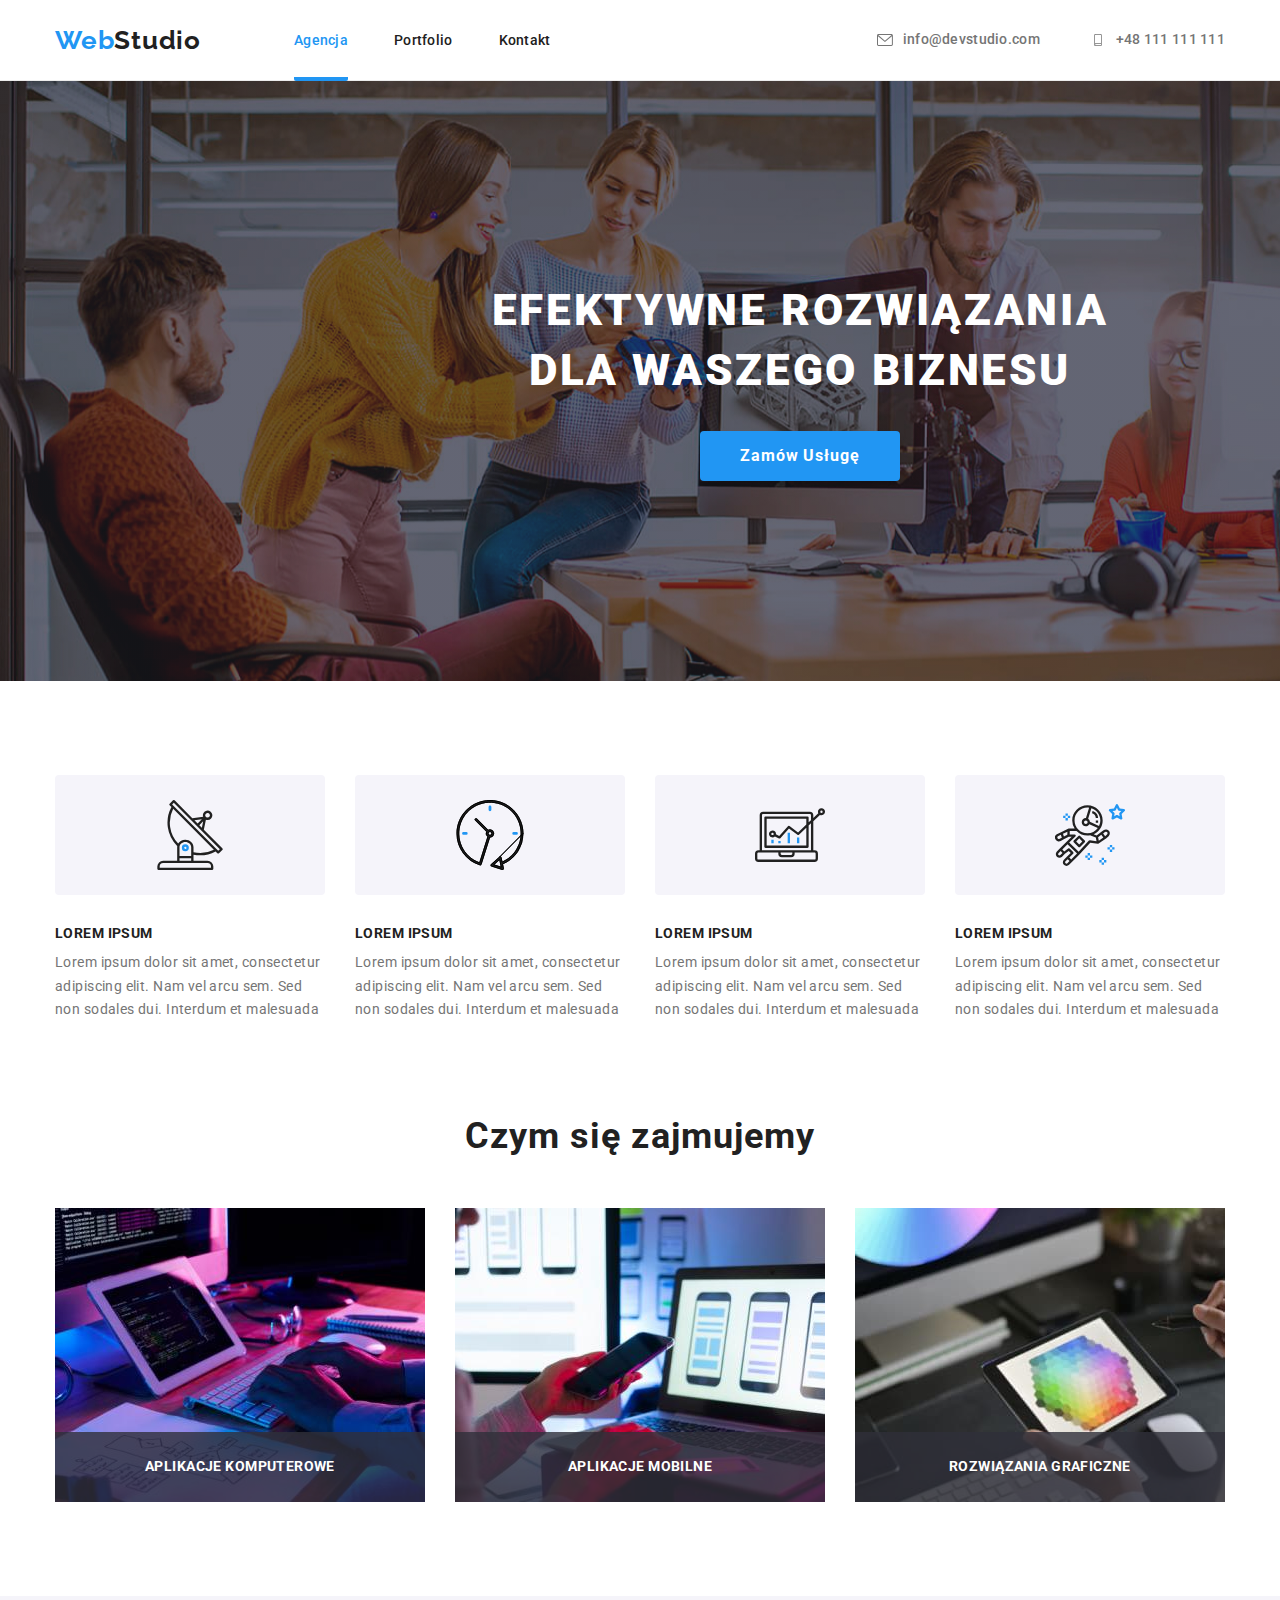
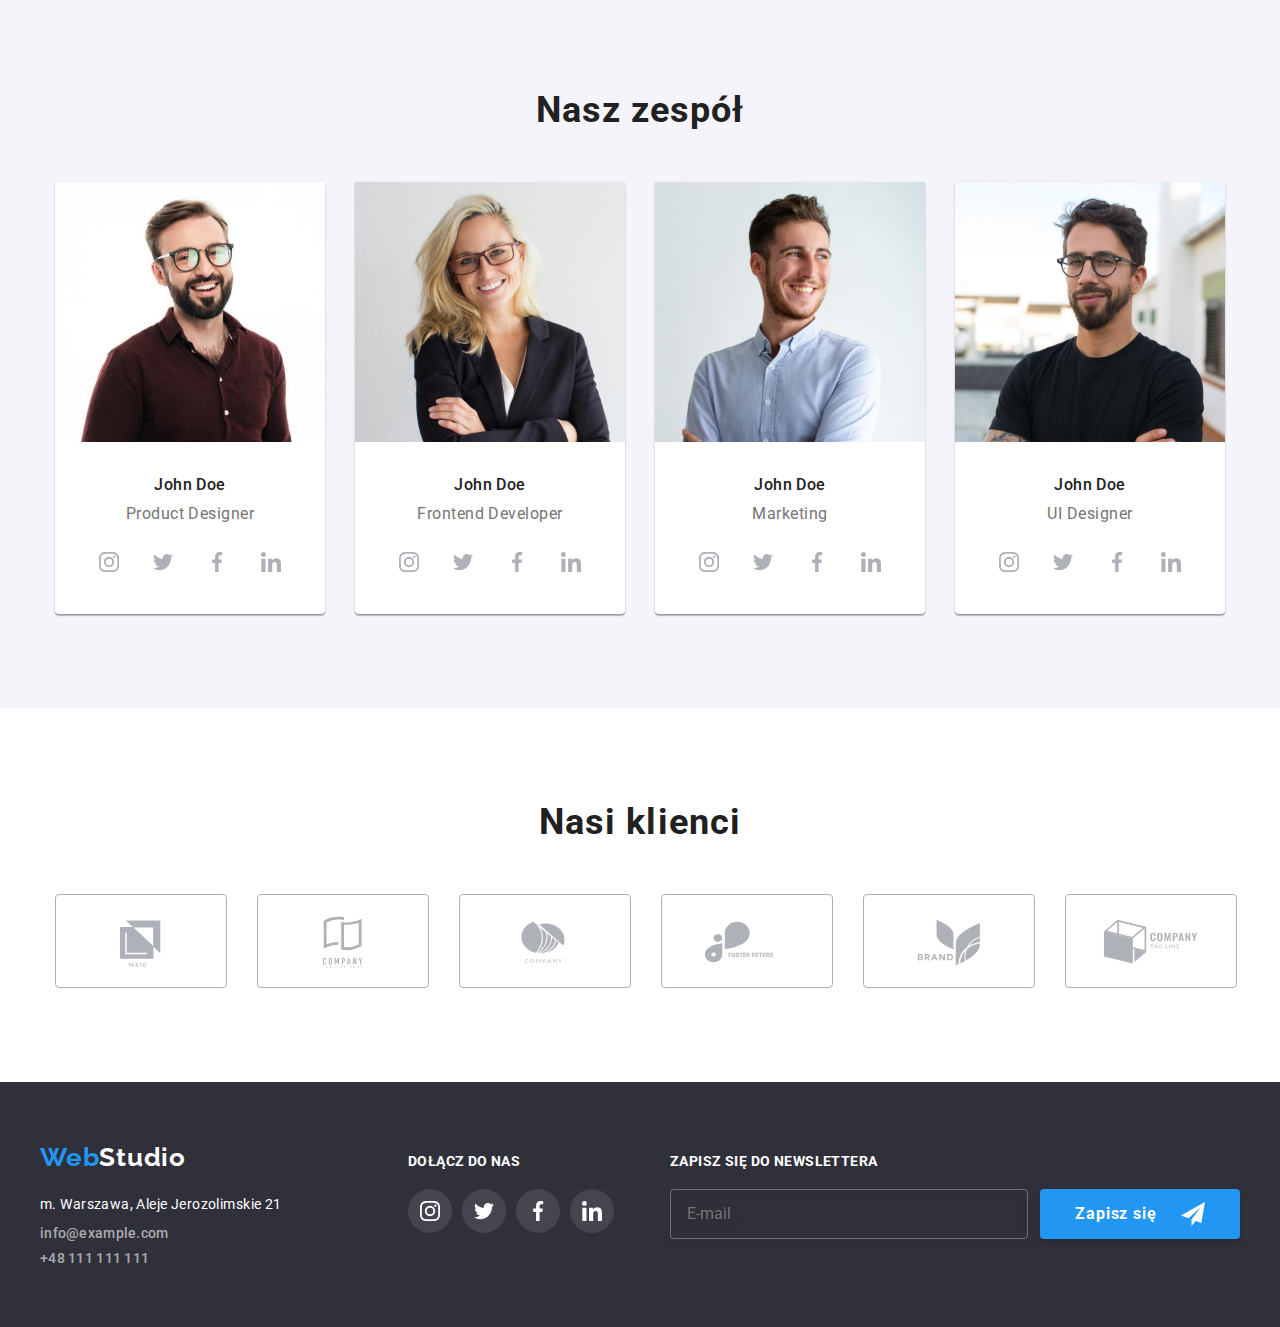
==== index.html @ 6f12c28d "upload" ====
<!DOCTYPE html>
<html lang="pl">
  <head>
    <meta charset="UTF-8" />
    <meta http-equiv="X-UA-Compatible" content="IE=edge" />
    <meta name="viewport" content="width=device-width, initial-scale=1.0" />
    <link
      rel="stylesheet"
      href="https://cdnjs.cloudflare.com/ajax/libs/modern-normalize/1.0.0/modern-normalize.min.css"
    />
    <link rel="stylesheet" href="css/main.min.css" />
    <link rel="preconnect" href="https://fonts.googleapis.com" />
    <link rel="preconnect" href="https://fonts.gstatic.com" crossorigin />
    <link
      href="https://fonts.googleapis.com/css2?family=Raleway:wght@700&family=Roboto:wght@400;500;700;900&display=swap"
      rel="stylesheet"
    />
    <title>Web Studio</title>
  </head>
  <body>
    <header class="body-header">
      <div class="container">
        <nav class="menu-nav">
          <a class="blue-logo logo" href="index.html"
            >Web<span class="black-logo logo">Studio</span></a
          >
          <ul class="menu-nav__list list">
            <li class="menu-nav__list-item">
              <a
                class="menu-nav__list-link menu-nav__list-link--active"
                href="index.html"
                >Agencja</a
              >
            </li>
            <li class="menu-nav__list-item">
              <a class="menu-nav__list-link" href="portfolio.html">Portfolio</a>
            </li>
            <li class="menu-nav__list-item">
              <a class="menu-nav__list-link" href="#">Kontakt</a>
            </li>
          </ul>
        </nav>
        <ul class="menu-nav__contact-list list">
          <li>
            <a
              class="menu-nav__contact-list-element"
              href="mailto:info@devstudio.com"
            >
              <svg class="menu-nav__contact-list-icon" width="16" height="12">
                <use href="./images/icons.svg#icon-envelope"></use>
              </svg>
              info@devstudio.com</a
            >
          </li>
          <li>
            <a class="menu-nav__contact-list-element" href="tel:+48111111111"
              ><svg class="menu-nav__contact-list-icon" width="16" height="12">
                <use href="./images/icons.svg#icon-smartphone"></use></svg
              >+48 111 111 111</a
            >
          </li>
        </ul>
        <button
          type="button"
          class="menu-toggle js-open-menu"
          aria-expanded="false"
          aria-controls="mobile-menu"
        >
          <svg class="mobile-menu__icon" width="40" height="40">
            <use href="./images/icons.svg#icon-hamburger-menu"></use>
          </svg>
        </button>
      </div>
    </header>
    <main>
      <section class="hero-bg">
        <div class="container hero-bg__img">
          <h1 class="hero-bg__title">
            efektywne rozwiązania<br />dla waszego biznesu
          </h1>
          <button class="order-button" type="button" data-modal-open>
            Zamów Usługę
          </button>
        </div>
      </section>
      <section class="section solutions">
        <div class="container">
          <ul class="solutions__list list">
            <li>
              <div class="solutions__icon">
                <svg width="70" height="70">
                  <use href="./images/icons.svg#icon-antenna-1"></use>
                </svg>
              </div>
              <h3 class="solutions__list-header">lorem ipsum</h3>
              <p class="solutions__list-element">
                Lorem ipsum dolor sit amet, consectetur adipiscing elit. Nam vel
                arcu sem. Sed non sodales dui. Interdum et malesuada
              </p>
            </li>
            <li>
              <div class="solutions__icon">
                <svg width="70" height="70">
                  <use href="./images/icons.svg#icon-clock-1"></use>
                </svg>
              </div>
              <h3 class="solutions__list-header">lorem ipsum</h3>
              <p class="solutions__list-element">
                Lorem ipsum dolor sit amet, consectetur adipiscing elit. Nam vel
                arcu sem. Sed non sodales dui. Interdum et malesuada
              </p>
            </li>
            <li>
              <div class="solutions__icon">
                <svg width="70" height="70">
                  <use href="./images/icons.svg#icon-diagram-1"></use>
                </svg>
              </div>
              <h3 class="solutions__list-header">lorem ipsum</h3>
              <p class="solutions__list-element">
                Lorem ipsum dolor sit amet, consectetur adipiscing elit. Nam vel
                arcu sem. Sed non sodales dui. Interdum et malesuada
              </p>
            </li>
            <li>
              <div class="solutions__icon">
                <svg width="70" height="70">
                  <use href="./images/icons.svg#icon-astronaut-1"></use>
                </svg>
              </div>
              <h3 class="solutions__list-header">lorem ipsum</h3>
              <p class="solutions__list-element">
                Lorem ipsum dolor sit amet, consectetur adipiscing elit. Nam vel
                arcu sem. Sed non sodales dui. Interdum et malesuada
              </p>
            </li>
          </ul>
        </div>
      </section>

      <section class="our-job section">
        <div class="container">
          <h2 class="our-job__header">Czym się zajmujemy</h2>
          <ul class="our-job__list list">
            <li>
              <div class="our-job-description-box">
                <img
                  src="images/our_job1.jpg"
                  alt="Wykonywana praca"
                  width="370"
                  height="294"
                />
                <p class="our-job-description">aplikacje komputerowe</p>
              </div>
            </li>
            <li>
              <div class="our-job-description-box">
                <img
                  src="images/our_job2.jpg"
                  alt="Wykonywana praca"
                  width="370"
                  height="294"
                />
                <p class="our-job-description">aplikacje mobilne</p>
              </div>
            </li>
            <li>
              <div class="our-job-description-box">
                <img
                  src="images/our_job3.jpg"
                  alt="Wykonywana praca"
                  width="370"
                  height="294"
                />
                <p class="our-job-description">rozwiązania graficzne</p>
              </div>
            </li>
          </ul>
        </div>
      </section>
      <section class="team section">
        <div class="container">
          <h2 class="team__header">Nasz zespół</h2>
          <ul class="team__list list">
            <li>
              <figure class="team-img-shadow">
                <img
                  src="images/employee1.jpg"
                  alt="Pracownik 1"
                  width="270"
                  height="260"
                />
                <figcaption>
                  <h3 class="team__list-worker">John Doe</h3>
                  <p class="team__list-description">Product Designer</p>
                  <ul class="team__icon-list list">
                    <li class="team__icon-list-element">
                      <svg width="20" height="20">
                        <use href="./images/icons.svg#icon-instagram-2"></use>
                      </svg>
                    </li>
                    <li class="team__icon-list-element">
                      <svg width="20" height="20">
                        <use href="./images/icons.svg#icon-twitter-1"></use>
                      </svg>
                    </li>
                    <li class="team__icon-list-element">
                      <svg width="20" height="20">
                        <use href="./images/icons.svg#icon-facebook-1"></use>
                      </svg>
                    </li>
                    <li class="team__icon-list-element">
                      <svg width="20" height="20">
                        <use href="./images/icons.svg#icon-linkedin-1"></use>
                      </svg>
                    </li>
                  </ul>
                </figcaption>
              </figure>
            </li>
            <li>
              <figure class="team-img-shadow">
                <img
                  src="images/employee2.jpg"
                  alt="Pracownik 2"
                  width="270"
                  height="260"
                />
                <figcaption>
                  <h3 class="team__list-worker">John Doe</h3>
                  <p class="team__list-description">Frontend Developer</p>
                  <ul class="team__icon-list list">
                    <li class="team__icon-list-element">
                      <svg width="20" height="20">
                        <use href="./images/icons.svg#icon-instagram-2"></use>
                      </svg>
                    </li>
                    <li class="team__icon-list-element">
                      <svg width="20" height="20">
                        <use href="./images/icons.svg#icon-twitter-1"></use>
                      </svg>
                    </li>
                    <li class="team__icon-list-element">
                      <svg width="20" height="20">
                        <use href="./images/icons.svg#icon-facebook-1"></use>
                      </svg>
                    </li>
                    <li class="team__icon-list-element">
                      <svg width="20" height="20">
                        <use href="./images/icons.svg#icon-linkedin-1"></use>
                      </svg>
                    </li>
                  </ul>
                </figcaption>
              </figure>
            </li>
            <li>
              <figure class="team-img-shadow">
                <img
                  src="images/employee3.jpg"
                  alt="Pracownik 3"
                  width="270"
                  height="260"
                />
                <figcaption>
                  <h3 class="team__list-worker">John Doe</h3>
                  <p class="team__list-description">Marketing</p>
                  <ul class="team__icon-list list">
                    <li class="team__icon-list-element">
                      <svg width="20" height="20">
                        <use href="./images/icons.svg#icon-instagram-2"></use>
                      </svg>
                    </li>
                    <li class="team__icon-list-element">
                      <svg width="20" height="20">
                        <use href="./images/icons.svg#icon-twitter-1"></use>
                      </svg>
                    </li>
                    <li class="team__icon-list-element">
                      <svg width="20" height="20">
                        <use href="./images/icons.svg#icon-facebook-1"></use>
                      </svg>
                    </li>
                    <li class="team__icon-list-element">
                      <svg width="20" height="20">
                        <use href="./images/icons.svg#icon-linkedin-1"></use>
                      </svg>
                    </li>
                  </ul>
                </figcaption>
              </figure>
            </li>
            <li>
              <figure class="team-img-shadow">
                <img
                  src="images/employee4.jpg"
                  alt="Pracownik 4"
                  width="270"
                  height="260"
                />
                <figcaption>
                  <h3 class="team__list-worker">John Doe</h3>
                  <p class="team__list-description">UI Designer</p>
                  <ul class="team__icon-list list">
                    <li class="team__icon-list-element">
                      <svg width="20" height="20">
                        <use href="./images/icons.svg#icon-instagram-2"></use>
                      </svg>
                    </li>
                    <li class="team__icon-list-element">
                      <svg width="20" height="20">
                        <use href="./images/icons.svg#icon-twitter-1"></use>
                      </svg>
                    </li>
                    <li class="team__icon-list-element">
                      <svg width="20" height="20">
                        <use href="./images/icons.svg#icon-facebook-1"></use>
                      </svg>
                    </li>
                    <li class="team__icon-list-element">
                      <svg width="20" height="20">
                        <use href="./images/icons.svg#icon-linkedin-1"></use>
                      </svg>
                    </li>
                  </ul>
                </figcaption>
              </figure>
            </li>
          </ul>
        </div>
      </section>
      <section class="clients section">
        <div class="container">
          <h2 class="clients__header">Nasi klienci</h2>
          <ul class="clients__icon-list list">
            <li class="clients__icon-list-element">
              <svg width="106" height="60">
                <use href="./images/icons.svg#icon-client-1"></use>
              </svg>
            </li>
            <li class="clients__icon-list-element">
              <svg width="106" height="60">
                <use href="./images/icons.svg#icon-client-2"></use>
              </svg>
            </li>
            <li class="clients__icon-list-element">
              <svg width="106" height="60">
                <use href="./images/icons.svg#icon-client-3"></use>
              </svg>
            </li>
            <li class="clients__icon-list-element">
              <svg width="106" height="60">
                <use href="./images/icons.svg#icon-client-4"></use>
              </svg>
            </li>
            <li class="clients__icon-list-element">
              <svg width="106" height="60">
                <use href="./images/icons.svg#icon-client-5"></use>
              </svg>
            </li>
            <li class="clients__icon-list-element">
              <svg width="106" height="60">
                <use href="./images/icons.svg#icon-client-6"></use>
              </svg>
            </li>
          </ul>
        </div>
      </section>
    </main>
    <footer class="footer">
      <div class="container footer-container">
        <div>
          <a href="index.html" class="blue-logo logo"
            >Web<span class="white-logo logo">Studio</span></a
          >
          <address class="address">
            <ul class="footer__contact-list list">
              <li>
                <a
                  class="footer__contact-list-map"
                  href="https://goo.gl/maps/WqrFuWdvJxAAETZ1A"
                  target="_blank"
                  >m. Warszawa, Aleje Jerozolimskie 21</a
                >
              </li>
              <li>
                <a
                  class="footer__contact-list-element"
                  href="mailto:info@example.com"
                  >info@example.com</a
                >
              </li>
              <li>
                <a class="footer__contact-list-element" href="tel:+48111111111"
                  >+48 111 111 111</a
                >
              </li>
            </ul>
          </address>
        </div>
        <div class="footer__socials">
          <h3 class="footer__socials-header">dołącz do nas</h3>
          <ul class="footer__socials-list list">
            <li class="footer__socials-list-element">
              <svg width="20" height="20">
                <use href="./images/icons.svg#icon-instagram-2"></use>
              </svg>
            </li>
            <li class="footer__socials-list-element">
              <svg width="20" height="20">
                <use href="./images/icons.svg#icon-twitter-1"></use>
              </svg>
            </li>
            <li class="footer__socials-list-element">
              <svg width="20" height="20">
                <use href="./images/icons.svg#icon-facebook-1"></use>
              </svg>
            </li>
            <li class="footer__socials-list-element">
              <svg width="20" height="20">
                <use href="./images/icons.svg#icon-linkedin-1"></use>
              </svg>
            </li>
          </ul>
        </div>
        <div class="newsletter">
          <h3 class="footer__socials-header">zapisz się do newslettera</h3>
          <form class="newsletter__form">
            <label>
              <input
                class="newsletter__form-email"
                name="email"
                type="email"
                placeholder="E-mail"
              />
            </label>
            <button class="submit-btn newsletter-btn" type="submit">
              <span>Zapisz się</span>
              <svg width="24" height="24">
                <use href="./images/icons.svg#icon-paperplane"></use>
              </svg>
            </button>
          </form>
        </div>
      </div>
    </footer>
    <div class="backdrop is-hidden" data-modal>
      <div class="modal">
        <button type="button" class="close-btn" data-modal-close>x</button>
        <div>
          <form class="order-form">
            <h3 class="order-form__header">
              Zostaw swoje dane w formularzu poniżej
            </h3>
            <label class="order-form__label"
              >Imię<input
                class="order-form__label-input"
                type="text"
                name="fname" /><svg
                class="order-form__icon"
                width="12"
                height="12"
              >
                <use href="./images/icons.svg#icon-person"></use></svg
            ></label>
            <label class="order-form__label"
              >Telefon<input
                class="order-form__label-input"
                type="tel"
                name="phone-nr" /><svg
                class="order-form__icon"
                width="12"
                height="12"
              >
                <use href="./images/icons.svg#icon-phone"></use></svg
            ></label>
            <label class="order-form__label"
              >Email<input
                class="order-form__label-input"
                type="email"
                name="email" /><svg
                class="order-form__icon"
                width="12"
                height="12"
              >
                <use href="./images/icons.svg#icon-envelope-2"></use></svg
            ></label>
            <label class="order-form__label">
              Komentarz<textarea
                class="order-form__label-input order-form__textarea"
                name="comment"
                placeholder="Wprowadź tekst"
                rows="7"
              ></textarea>
            </label>
            <div class="order-form-check">
              <label
                ><input
                  class="order-form__checkbox"
                  type="checkbox"
                  name="accept"
                  value="accept"
                />
                <span class="order-form-checkbox-border"
                  ><svg class="tick" width="16" height="15">
                    <use href="./images/icons.svg#icon-ticktick"></use></svg
                ></span>
                Oświadczam iż akceptuję <a href="#">Regulamin </a> i
                <a href="#">Politykę Prywatności</a></label
              >
            </div>
            <button class="submit-btn order-form-btn" type="submit">
              Wyślij
            </button>
          </form>
        </div>
      </div>
    </div>
    <div class="mobile-menu js-menu-container is-open" id="mobile-menu">
      <button class="menu-toggle js-close-menu">
        <svg
          class="mobile-menu__icon mobile-menu__icon--close"
          width="40"
          height="40"
        >
          <use href="images/icons.svg#icon-mobile-menu-close"></use>
        </svg>
      </button>
      <div class="mobile-menu__container">
        <ul class="list mobile-menu__list">
          <li class="mobile-menu__list-item">
            <a class="mobile-menu__list-link" href="index.html">Agencja</a>
          </li>
          <li class="mobile-menu__list-item">
            <a class="mobile-menu__list-link" href="portfolio.html"
              >Portfolio</a
            >
          </li>
          <li class="mobile-menu__list-item">
            <a class="mobile-menu__list-link" href="#">Kontakt</a>
          </li>
        </ul>
        <ul class="mobile-menu__container-contact-list list">
          <li>
            <a
              class="mobile-menu__container-contact-list-phone"
              href="tel:+48111111111"
              >+48 111 111 111</a
            >
          </li>
          <li>
            <a
              class="mobile-menu__container-contact-list-mail"
              href="mailto:info@devstudio.com"
              >info@devstudio.com</a
            >
          </li>
        </ul>
        <ul class="mobile-menu__container-social-list list">
          <li class="mobile-menu__container-social-list-item">
            <a href="#">Instagram</a>
          </li>
          <li class="mobile-menu__container-social-list-item">
            <a href="#">Twitter</a>
          </li>
          <li class="mobile-menu__container-social-list-item">
            <a href="#">Facebook</a>
          </li>
          <li class="mobile-menu__container-social-list-item">
            <a href="#">LinkedIn</a>
          </li>
        </ul>
      </div>
    </div>
    <script src="./js/mobile-menu.js"></script>
    <script src="./js/modal.js"></script>
  </body>
</html>
---- css/main.min.css ----
*{-webkit-padding-start:0;padding-inline-start:0;-webkit-margin-before:0;margin-block-start:0;-webkit-margin-after:0;margin-block-end:0;-webkit-margin-start:0;margin-inline-start:0;-webkit-margin-end:0;margin-inline-end:0}body{font-family:"Roboto",sans-serif;color:#212121}h1,h2,h3,h4,button,form,label,input{margin:0;padding:0}.section{padding:94px 0}.container{width:1200px;margin:0 auto;padding:0 15px}.list{list-style-type:none}.clients__header,.team__header,.our-job__header{font-size:36px;line-height:1.16;text-align:center;letter-spacing:.03em;color:var(--text-color)}.body-header{background-color:#fff;border-bottom:1px solid #ececec}.body-header>.container{display:-webkit-box;display:-ms-flexbox;display:flex;-webkit-box-pack:justify;-ms-flex-pack:justify;justify-content:space-between}.logo{display:-webkit-box;display:-ms-flexbox;display:flex;-webkit-box-align:center;-ms-flex-align:center;align-items:center;font-family:"Raleway",sans-serif;font-weight:700;font-size:26px;line-height:1.19;letter-spacing:.03em;text-decoration:none}.blue-logo{color:#2196f3}.black-logo{color:#212121}.menu-nav,.menu-nav__list,.menu-nav__contact-list{display:-webkit-box;display:-ms-flexbox;display:flex;-webkit-box-pack:justify;-ms-flex-pack:justify;justify-content:space-between;-webkit-box-align:center;-ms-flex-align:center;align-items:center}.menu-nav__list{margin-left:93px}.menu-nav__list-link{font-weight:500;font-size:14px;line-height:1.14;letter-spacing:.02em;text-decoration:none;color:#212121;-webkit-transition-property:color;transition-property:color;-webkit-transition-duration:250ms;transition-duration:250ms;-webkit-transition-timing-function:cubic-bezier(0.4, 0, 0.2, 1);transition-timing-function:cubic-bezier(0.4, 0, 0.2, 1)}.menu-nav__list-link--active{color:#2196f3;position:relative}.menu-nav__list-link--active:after{content:"";position:absolute;border-bottom:4px solid #2196f3;border-radius:2px;display:block;width:100%;padding-bottom:28px}.menu-nav__list-item:nth-child(2){margin-right:46px;margin-left:46px}.menu-nav__list-link:hover,.menu-nav__list-link:focus,.menu-nav__list-link:after{color:#2196f3}.menu-nav__contact-list{padding:32px 0;gap:50px}.menu-nav__contact-list-element{font-style:normal;font-weight:500;font-size:14px;line-height:1.14;letter-spacing:.02em;color:#757575;text-decoration:none;display:-webkit-box;display:-ms-flexbox;display:flex;-webkit-box-align:center;-ms-flex-align:center;align-items:center;-webkit-transition-property:color;transition-property:color;-webkit-transition-duration:250ms;transition-duration:250ms;-webkit-transition-timing-function:cubic-bezier(0.4, 0, 0.2, 1);transition-timing-function:cubic-bezier(0.4, 0, 0.2, 1)}.menu-nav__contact-list-element:hover,.menu-nav__contact-list-element:focus{color:#2196f3}.menu-nav__contact-list-icon{fill:currentColor;margin-right:10px}.hero-bg{background:#2f303a}.hero-bg__img{background-image:-webkit-gradient(linear, left top, left bottom, from(rgba(47, 48, 58, 0.4)), to(rgba(47, 48, 58, 0.4))),url("../images/hero.jpg");background-image:linear-gradient(rgba(47, 48, 58, 0.4), rgba(47, 48, 58, 0.4)),url("../images/hero.jpg");width:1600px;background-size:cover;padding:0}.hero-bg .container{display:-webkit-box;display:-ms-flexbox;display:flex;-webkit-box-orient:vertical;-webkit-box-direction:normal;-ms-flex-direction:column;flex-direction:column;-webkit-box-pack:center;-ms-flex-pack:center;justify-content:center;-webkit-box-align:center;-ms-flex-align:center;align-items:center;padding-bottom:200px;padding-top:200px;gap:30px}.hero-bg__title{font-style:normal;font-weight:900;font-size:44px;line-height:1.36;text-align:center;letter-spacing:.06em;text-transform:uppercase;color:#fff}.order-button{background:#2196f3;-webkit-box-shadow:0px 4px 4px rgba(0,0,0,.15);box-shadow:0px 4px 4px rgba(0,0,0,.15);border-radius:4px;font-weight:700;font-size:16px;line-height:1.875;text-align:center;letter-spacing:.06em;color:#fff;cursor:pointer;border:0cm;padding:10px 0;width:200px;-webkit-transition-property:background-color,color;transition-property:background-color,color;-webkit-transition-duration:250ms;transition-duration:250ms;-webkit-transition-timing-function:cubic-bezier(0.4, 0, 0.2, 1);transition-timing-function:cubic-bezier(0.4, 0, 0.2, 1)}.order-button:active,.order-button:hover,.order-button:focus{background:#fff;color:#2196f3}.solutions{padding-bottom:0}.solutions__icon{display:-webkit-box;display:-ms-flexbox;display:flex;-webkit-box-align:center;-ms-flex-align:center;align-items:center;-webkit-box-pack:center;-ms-flex-pack:center;justify-content:center;background-color:#f5f4fa;border-radius:4px;width:270px;height:120px;margin-bottom:30px}.solutions__list{display:-webkit-box;display:-ms-flexbox;display:flex;gap:30px}.solutions__list-header{color:#212121;font-weight:700;font-size:14px;line-height:1.143;letter-spacing:.03em;text-transform:uppercase}.solutions__list-element{color:#757575;font-size:14px;line-height:1.71;letter-spacing:.03em;margin-top:10px;margin-bottom:0px}.our-job-description-box{position:relative;display:-webkit-box;display:-ms-flexbox;display:flex;-webkit-box-pack:center;-ms-flex-pack:center;justify-content:center}.our-job-description-box>.our-job-description{position:absolute;bottom:0px;font-family:"Roboto";font-style:normal;font-weight:700;font-size:14px;line-height:1.14;text-align:center;letter-spacing:.03em;text-transform:uppercase;background:rgba(47,48,58,.8);color:#fff;padding:27px 0;width:100%}.our-job .container{background-color:#fff;display:-webkit-box;display:-ms-flexbox;display:flex;-webkit-box-orient:vertical;-webkit-box-direction:normal;-ms-flex-direction:column;flex-direction:column}.our-job__list{display:-webkit-box;display:-ms-flexbox;display:flex;-webkit-box-pack:justify;-ms-flex-pack:justify;justify-content:space-between;margin-top:50px}.team.section{background:#f5f4fa}.team.container{display:-webkit-box;display:-ms-flexbox;display:flex;-webkit-box-pack:justify;-ms-flex-pack:justify;justify-content:space-between;-webkit-box-orient:vertical;-webkit-box-direction:normal;-ms-flex-direction:column;flex-direction:column}.team__header{margin-bottom:50px}.team__list{display:-webkit-box;display:-ms-flexbox;display:flex;gap:30px}.team__list-worker{font-weight:500;font-style:normal;font-size:16px;line-height:1.18;letter-spacing:.03em;color:#212121;margin:30px 0 10px;text-align:center}.teamimg{display:block}.team__list-description{font-size:16px;line-height:1.18;letter-spacing:.03em;color:#757575;text-align:center;padding-bottom:16px;display:-webkit-box;display:-ms-flexbox;display:flex;-webkit-box-pack:center;-ms-flex-pack:center;justify-content:center}.team__icon-list{display:-webkit-box;display:-ms-flexbox;display:flex;gap:10px;-ms-flex-pack:distribute;justify-content:space-around;padding-bottom:30px;padding-left:32px;padding-right:32px}.team__icon-list-element{display:-webkit-box;display:-ms-flexbox;display:flex;-webkit-box-align:center;-ms-flex-align:center;align-items:center;-webkit-box-pack:center;-ms-flex-pack:center;justify-content:center;width:44px;height:44px;cursor:pointer;border-radius:50%;fill:#afb1b8;-webkit-transition-property:background-color,fill;transition-property:background-color,fill;-webkit-transition-duration:250ms;transition-duration:250ms;-webkit-transition-timing-function:cubic-bezier(0.4, 0, 0.2, 1);transition-timing-function:cubic-bezier(0.4, 0, 0.2, 1)}.team__icon-list-element:hover,.team__icon-list-element:focus{background-color:#2196f3;fill:#fff}.team-img-shadow{background:#fff;-webkit-box-shadow:0px 1px 3px rgba(0,0,0,.12),0px 1px 1px rgba(0,0,0,.14),0px 2px 1px rgba(0,0,0,.2);box-shadow:0px 1px 3px rgba(0,0,0,.12),0px 1px 1px rgba(0,0,0,.14),0px 2px 1px rgba(0,0,0,.2);border-radius:0px 0px 4px 4px}.clients__icon-list{display:-webkit-box;display:-ms-flexbox;display:flex;-webkit-box-pack:justify;-ms-flex-pack:justify;justify-content:space-between;gap:30px;margin-top:50px}.clients__icon-list-element{display:-webkit-box;display:-ms-flexbox;display:flex;-webkit-box-align:center;-ms-flex-align:center;align-items:center;-webkit-box-pack:center;-ms-flex-pack:center;justify-content:center;padding:17.71px 32px 14.25px 32px;border:1px solid #afb1b8;border-radius:4px;text-decoration:none;fill:#afb1b8;cursor:pointer;-webkit-transition-property:border-color,fill;transition-property:border-color,fill;-webkit-transition-duration:250ms;transition-duration:250ms;-webkit-transition-timing-function:cubic-bezier(0.4, 0, 0.2, 1);transition-timing-function:cubic-bezier(0.4, 0, 0.2, 1)}.clients__icon-list-element:hover,.clients__icon-list-element:focus{border-color:#2196f3;fill:#2196f3}.footer-container{display:-webkit-box;display:-ms-flexbox;display:flex;-webkit-box-pack:justify;-ms-flex-pack:justify;justify-content:space-between}.footer-container.container{padding:60px 0 60px;display:-webkit-box;display:-ms-flexbox;display:flex;-webkit-box-align:baseline;-ms-flex-align:baseline;align-items:baseline}.footer{background:#2f303a}.footer__contact-list{margin-top:20px}.footer__contact-list-map{font-style:normal;font-size:14px;line-height:1.71;letter-spacing:.03em;color:#fff;text-decoration:none;-webkit-transition-property:color;transition-property:color;-webkit-transition-duration:250ms;transition-duration:250ms;-webkit-transition-timing-function:cubic-bezier(0.4, 0, 0.2, 1);transition-timing-function:cubic-bezier(0.4, 0, 0.2, 1)}.footer__contact-list-map:hover,.footer__contact-list-map:focus{color:#2196f3}.footer__contact-list .footer__contact-list-element{color:rgba(255,255,255,.6)}.footer__socials{margin-left:70px}.footer__socials-header{font-weight:700;font-size:14px;line-height:1.143;letter-spacing:.03em;text-transform:uppercase;color:#fff;margin-bottom:20px}.footer__socials-list{display:-webkit-box;display:-ms-flexbox;display:flex;-ms-flex-pack:distribute;justify-content:space-around;gap:10px}.footer__socials-list-element{display:-webkit-box;display:-ms-flexbox;display:flex;-webkit-box-align:center;-ms-flex-align:center;align-items:center;-webkit-box-pack:center;-ms-flex-pack:center;justify-content:center;width:44px;height:44px;cursor:pointer;border-radius:50%;fill:#fff;background-color:rgba(255,255,255,.1);-webkit-transition-property:background-color;transition-property:background-color;-webkit-transition-duration:250ms;transition-duration:250ms;-webkit-transition-timing-function:cubic-bezier(0.4, 0, 0.2, 1);transition-timing-function:cubic-bezier(0.4, 0, 0.2, 1)}.footer__socials-list-element:hover{background-color:#2196f3}.white-logo{color:#fff}.address li{margin-bottom:9px}.address li:last-child{margin-bottom:0}.footer__contact-list-element{font-style:normal;font-weight:500;font-size:14px;line-height:1.14;letter-spacing:.02em;color:#757575;text-decoration:none;display:-webkit-box;display:-ms-flexbox;display:flex;-webkit-box-align:center;-ms-flex-align:center;align-items:center;-webkit-transition-property:color;transition-property:color;-webkit-transition-duration:250ms;transition-duration:250ms;-webkit-transition-timing-function:cubic-bezier(0.4, 0, 0.2, 1);transition-timing-function:cubic-bezier(0.4, 0, 0.2, 1)}.footer__contact-list-element:hover,.footer__contact-list-element:focus{color:#2196f3}.newsletter__form{display:-webkit-box;display:-ms-flexbox;display:flex;-webkit-box-align:center;-ms-flex-align:center;align-items:center;-webkit-box-pack:center;-ms-flex-pack:center;justify-content:center;gap:12px}.newsletter__form-email{width:358px;height:50px;padding-left:16px;color:rgba(255,255,255,.6);background-color:rgba(0,0,0,0);border:1px solid rgba(255,255,255,.3);-webkit-filter:drop-shadow(0px 4px 4px rgba(0, 0, 0, 0.15));filter:drop-shadow(0px 4px 4px rgba(0, 0, 0, 0.15));border-radius:4px}.submit-btn{width:200px;height:50px;color:#fff;background:#2196f3;-webkit-box-shadow:0px 4px 4px rgba(0,0,0,.15);box-shadow:0px 4px 4px rgba(0,0,0,.15);border-radius:4px;border:none;cursor:pointer;padding-top:10px;padding-bottom:10px;text-align:center;letter-spacing:.06em;font-weight:700;font-size:16px;line-height:1.88}.newsletter-btn{display:-webkit-box;display:-ms-flexbox;display:flex;-webkit-box-align:center;-ms-flex-align:center;align-items:center;-webkit-box-pack:center;-ms-flex-pack:center;justify-content:center;gap:24px}.backdrop{position:fixed;left:0;top:0;width:100%;height:100%;background-color:rgba(0,0,0,.2);opacity:1;-webkit-transition:opacity 250ms cubic-bezier(0.4, 0, 0.2, 1);transition:opacity 250ms cubic-bezier(0.4, 0, 0.2, 1);visibility:visible}.modal{position:absolute;left:50%;top:50%;background-color:#fff;width:528px;height:581px;-webkit-transform:translate(-50%, -50%);transform:translate(-50%, -50%);-webkit-transition-property:-webkit-transform visibility;transition-property:-webkit-transform visibility;transition-property:transform visibility;transition-property:transform visibility, -webkit-transform visibility;-webkit-transition-duration:1000ms;transition-duration:1000ms;-webkit-transition-timing-function:ease;transition-timing-function:ease}.close-btn{position:absolute;right:8px;top:8px;width:30px;height:30px;padding:0;border:1px solid rgba(0,0,0,.1);border-radius:50%;cursor:pointer;background-color:#fff}.is-hidden{opacity:0;pointer-events:none;visibility:hidden}.backdrop.is-hidden.modal{-webkit-transform:translate(-50%, -50%) scale(0.5);transform:translate(-50%, -50%) scale(0.5)}.order-form{display:-webkit-box;display:-ms-flexbox;display:flex;-webkit-box-orient:vertical;-webkit-box-direction:normal;-ms-flex-direction:column;flex-direction:column;-webkit-box-pack:center;-ms-flex-pack:center;justify-content:center}.order-form__header{padding-top:40px;padding-bottom:12px;font-style:normal;font-weight:700;font-size:20px;line-height:1.15;text-align:center;letter-spacing:.03em;color:#212121}.order-form__label{display:-webkit-box;display:-ms-flexbox;display:flex;position:relative;-webkit-box-orient:vertical;-webkit-box-direction:normal;-ms-flex-direction:column;flex-direction:column;padding-left:40px;padding-right:40px;margin-bottom:10px;font-style:normal;font-weight:400;font-size:12px;line-height:1.16;letter-spacing:.01em;color:#757575;-webkit-transition-property:color,border-color,fill;transition-property:color,border-color,fill;-webkit-transition-duration:250ms;transition-duration:250ms;-webkit-transition-timing-function:cubic-bezier(0.4, 0, 0.2, 1);transition-timing-function:cubic-bezier(0.4, 0, 0.2, 1)}.order-form__label-input{margin-top:4px;border:1px solid rgba(33,33,33,.2);border-radius:4px;width:448px;height:40px;padding-left:42px;-webkit-transition-property:border-color,outline;transition-property:border-color,outline;-webkit-transition-duration:250ms;transition-duration:250ms;-webkit-transition-timing-function:cubic-bezier(0.4, 0, 0.2, 1);transition-timing-function:cubic-bezier(0.4, 0, 0.2, 1)}.order-form__label-input:focus-within{border-color:#2196f3;outline:#2196f3}.order-form__label:focus-within{color:#2196f3;border-color:#2196f3;outline:#2196f3;fill:#2196f3}.order-form__icon{position:absolute;top:32px;left:52px}.order-form__textarea{height:120px;resize:none;padding:12px 16px}.order-form__checkbox{opacity:0}.order-form__checkbox:checked+span{fill:#fff;background-color:#2196f3;border:1px solid #2196f3;border-radius:2px;outline:#2196f3}.order-form__input.order-form__textarea::-webkit-input-placeholder{color:rgba(117,117,117,.5)}.order-form__input.order-form__textarea::-moz-placeholder{color:rgba(117,117,117,.5)}.order-form__input.order-form__textarea:-ms-input-placeholder{color:rgba(117,117,117,.5)}.order-form__input.order-form__textarea::-ms-input-placeholder{color:rgba(117,117,117,.5)}.order-form__input.order-form__textarea::placeholder{color:rgba(117,117,117,.5)}.order-form-btn{margin:30px 164px;-webkit-transition-property:background-color,color;transition-property:background-color,color;-webkit-transition-duration:250ms;transition-duration:250ms;-webkit-transition-timing-function:cubic-bezier(0.4, 0, 0.2, 1);transition-timing-function:cubic-bezier(0.4, 0, 0.2, 1)}.order-form-btn:active,.order-form-btn:hover,.order-form-btn:focus{color:#2196f3;background:#fff}.order-form-check{position:relative;margin-top:10px;text-align:center;font-size:14px;line-height:1.71;letter-spacing:.03em;color:#757575}.order-form__checkbox,.order-form-checkbox-border{position:absolute;cursor:pointer;top:50%;left:9%;-webkit-transform:translateX(-9%);transform:translateX(-9%);-webkit-transform:translatey(-50%);transform:translatey(-50%);width:16px;height:15px}.order-form .order-form-checkbox-border{-webkit-box-sizing:border-box;box-sizing:border-box;border:1.5px solid #000;border-radius:2px;display:-webkit-box;display:-ms-flexbox;display:flex;-webkit-box-pack:center;-ms-flex-pack:center;justify-content:center;-webkit-box-align:center;-ms-flex-align:center;align-items:center;cursor:pointer;-webkit-transition-duration:250ms;transition-duration:250ms;-webkit-transition-timing-function:cubic-bezier(0.4, 0, 0.2, 1);transition-timing-function:cubic-bezier(0.4, 0, 0.2, 1);fill:var(--white)}.order-form .order-form-check a{color:#2196f3}.portfolio-nav.section{padding-bottom:0}.portfolio-nav.container{display:-webkit-box;display:-ms-flexbox;display:flex;-webkit-box-orient:vertical;-webkit-box-direction:normal;-ms-flex-direction:column;flex-direction:column;-webkit-box-pack:center;-ms-flex-pack:center;justify-content:center}.portfolio-nav__list{display:-webkit-box;display:-ms-flexbox;display:flex;-webkit-box-pack:center;-ms-flex-pack:center;justify-content:center;margin-bottom:50px;gap:8px}.portfolio-nav__list-item{font-style:normal;font-weight:500;font-size:16px;line-height:1.62;text-align:center;letter-spacing:.03em}.portfolio-nav__list-button{background:#f5f4fa;cursor:pointer;font-weight:500;font-size:16px;line-height:1.62;text-align:center;letter-spacing:.03em;color:#212121;border:none;border-radius:4px;padding:6px 22px;-webkit-transition-property:background-color,color,-webkit-box-shadow;transition-property:background-color,color,-webkit-box-shadow;transition-property:background-color,color,box-shadow;transition-property:background-color,color,box-shadow,-webkit-box-shadow;-webkit-transition-duration:250ms;transition-duration:250ms;-webkit-transition-timing-function:cubic-bezier(0.4, 0, 0.2, 1);transition-timing-function:cubic-bezier(0.4, 0, 0.2, 1)}.portfolio-nav__list-button:hover,.portfolio-nav__list-button:focus{background:#2196f3;color:#fff;-webkit-box-shadow:0px 3px 1px rgba(0,0,0,.1),0px 1px 2px rgba(0,0,0,.08),0px 2px 2px rgba(0,0,0,.12);box-shadow:0px 3px 1px rgba(0,0,0,.1),0px 1px 2px rgba(0,0,0,.08),0px 2px 2px rgba(0,0,0,.12);border-radius:4px}.portfolio-job.section{padding-top:0;width:1200px}.portfolio-job-list{display:-webkit-box;display:-ms-flexbox;display:flex;-webkit-box-orient:horizontal;-webkit-box-direction:normal;-ms-flex-direction:row;flex-direction:row;-webkit-box-pack:justify;-ms-flex-pack:justify;justify-content:space-between;-webkit-box-align:center;-ms-flex-align:center;align-items:center;-ms-flex-wrap:wrap;flex-wrap:wrap;gap:30px}.portfolio-job-listfigure{-webkit-transition-property:cursor,-webkit-box-shadow;transition-property:cursor,-webkit-box-shadow;transition-property:box-shadow,cursor;transition-property:box-shadow,cursor,-webkit-box-shadow;-webkit-transition-duration:250ms;transition-duration:250ms;-webkit-transition-timing-function:cubic-bezier(0.4, 0, 0.2, 1);transition-timing-function:cubic-bezier(0.4, 0, 0.2, 1)}.portfolio-job-listfigure:hover{-webkit-box-shadow:0px 1px 1px rgba(0,0,0,.12),0px 4px 4px rgba(0,0,0,.06),1px 4px 6px rgba(0,0,0,.16);box-shadow:0px 1px 1px rgba(0,0,0,.12),0px 4px 4px rgba(0,0,0,.06),1px 4px 6px rgba(0,0,0,.16);cursor:pointer}.portfolio-job-list__header{padding:20px 24px 4px 24px}.portfolio-job-overlay-box{position:relative;overflow:hidden}.portfolio-job-overlay-boximg{vertical-align:middle}.portfolio-job-overlay{position:absolute;top:0;left:0;width:100%;height:100%;display:-webkit-box;display:-ms-flexbox;display:flex;-webkit-box-align:center;-ms-flex-align:center;align-items:center;background-color:rgba(33,150,243,.9);-webkit-transform:translateY(100%);transform:translateY(100%);-webkit-transition-property:-webkit-transform;transition-property:-webkit-transform;transition-property:transform;transition-property:transform, -webkit-transform;-webkit-transition-duration:250ms;transition-duration:250ms;-webkit-transition-timing-function:ease;transition-timing-function:ease}.portfolio-job-list__item:hover .portfolio-job-overlay{-webkit-transform:translateY(0);transform:translateY(0)}.portfolio-job-overlay-description{font-family:"Roboto",sans-serif;color:#fff;font-size:18px;line-height:1.6;margin-left:24px;margin-right:24px}.portfolio-job-img-description{border:1px solid #eee;border-top:0px;-webkit-box-sizing:border-box;box-sizing:border-box}.portfolio-job-list__header,.portfolio-job-list__item{-webkit-box-sizing:border-box;box-sizing:border-box;background:#fff}.portfolio-job-list__description{font-size:16px;line-height:1.87;letter-spacing:.03em;color:#757575;padding:0 24px 20px 24px;margin-top:4px}.portfolio-job .portfolio-job-list__img{display:block}@media screen and (max-width: 480px){.menu-nav__list{display:none}.menu-nav__list__contact-list{display:none}}@media screen and (min-width: 768px){.menu-toggle{display:none}}.menu-toggle{outline:none;background:none;border:none}.menu-toggle:hover{background-color:rgba(0,0,0,.1)}.menu-toggle{position:absolute;top:16px;right:16px;color:#fff}.mobile-menu{position:fixed;top:0;left:0;width:100vw;height:100vh;z-index:999;-webkit-transform:translateX(100%);transform:translateX(100%);-webkit-transition:-webkit-transform 250ms ease-in-out;transition:-webkit-transform 250ms ease-in-out;transition:transform 250ms ease-in-out;transition:transform 250ms ease-in-out, -webkit-transform 250ms ease-in-out;background-color:#fff}.mobile-menu.is-open{-webkit-transform:translateX(0);transform:translateX(0)}.mobile-menu__icon{cursor:pointer;-webkit-transition-property:fill;transition-property:fill;ransition-duration:250ms;-webkit-transition-timing-function:cubic-bezier(0.4, 0, 0.2, 1);transition-timing-function:cubic-bezier(0.4, 0, 0.2, 1)}.mobile-menu__icon:hover{fill:#2196f3;cursor:pointer;-webkit-box-shadow:0;box-shadow:0}.mobile-menu__container{height:100vh;padding-top:48px;padding-left:40px}.mobile-menu__list{display:-webkit-box;display:-ms-flexbox;display:flex;-webkit-box-orient:vertical;-webkit-box-direction:normal;-ms-flex-direction:column;flex-direction:column;-webkit-box-pack:justify;-ms-flex-pack:justify;justify-content:space-between;gap:32px}.mobile-menu__list-link{font-weight:500;font-size:40px;line-height:1.17;letter-spacing:.02em;color:#212121;text-decoration:none}.mobile-menu__list-link:active{color:#2196f3}.mobile-menu__list-item{gap:32px}.mobile-menu__container-contact-list{display:-webkit-box;display:-ms-flexbox;display:flex;-webkit-box-orient:vertical;-webkit-box-direction:normal;-ms-flex-direction:column;flex-direction:column;-webkit-box-pack:justify;-ms-flex-pack:justify;justify-content:space-between;margin-top:302px;gap:32px}.mobile-menu__container-contact-list-phone{font-weight:500;font-size:34px;line-height:1.17;letter-spacing:.02em;color:#2196f3;text-decoration:none}.mobile-menu__container-contact-list-mail{font-weight:500;font-size:24px;line-height:1.16;letter-spacing:.02em;color:#757575;text-decoration:none}.mobile-menu__container-social-list{margin-top:64px;padding-right:83px;display:-webkit-box;display:-ms-flexbox;display:flex;-webkit-box-pack:justify;-ms-flex-pack:justify;justify-content:space-between}/*# sourceMappingURL=main.min.css.map */
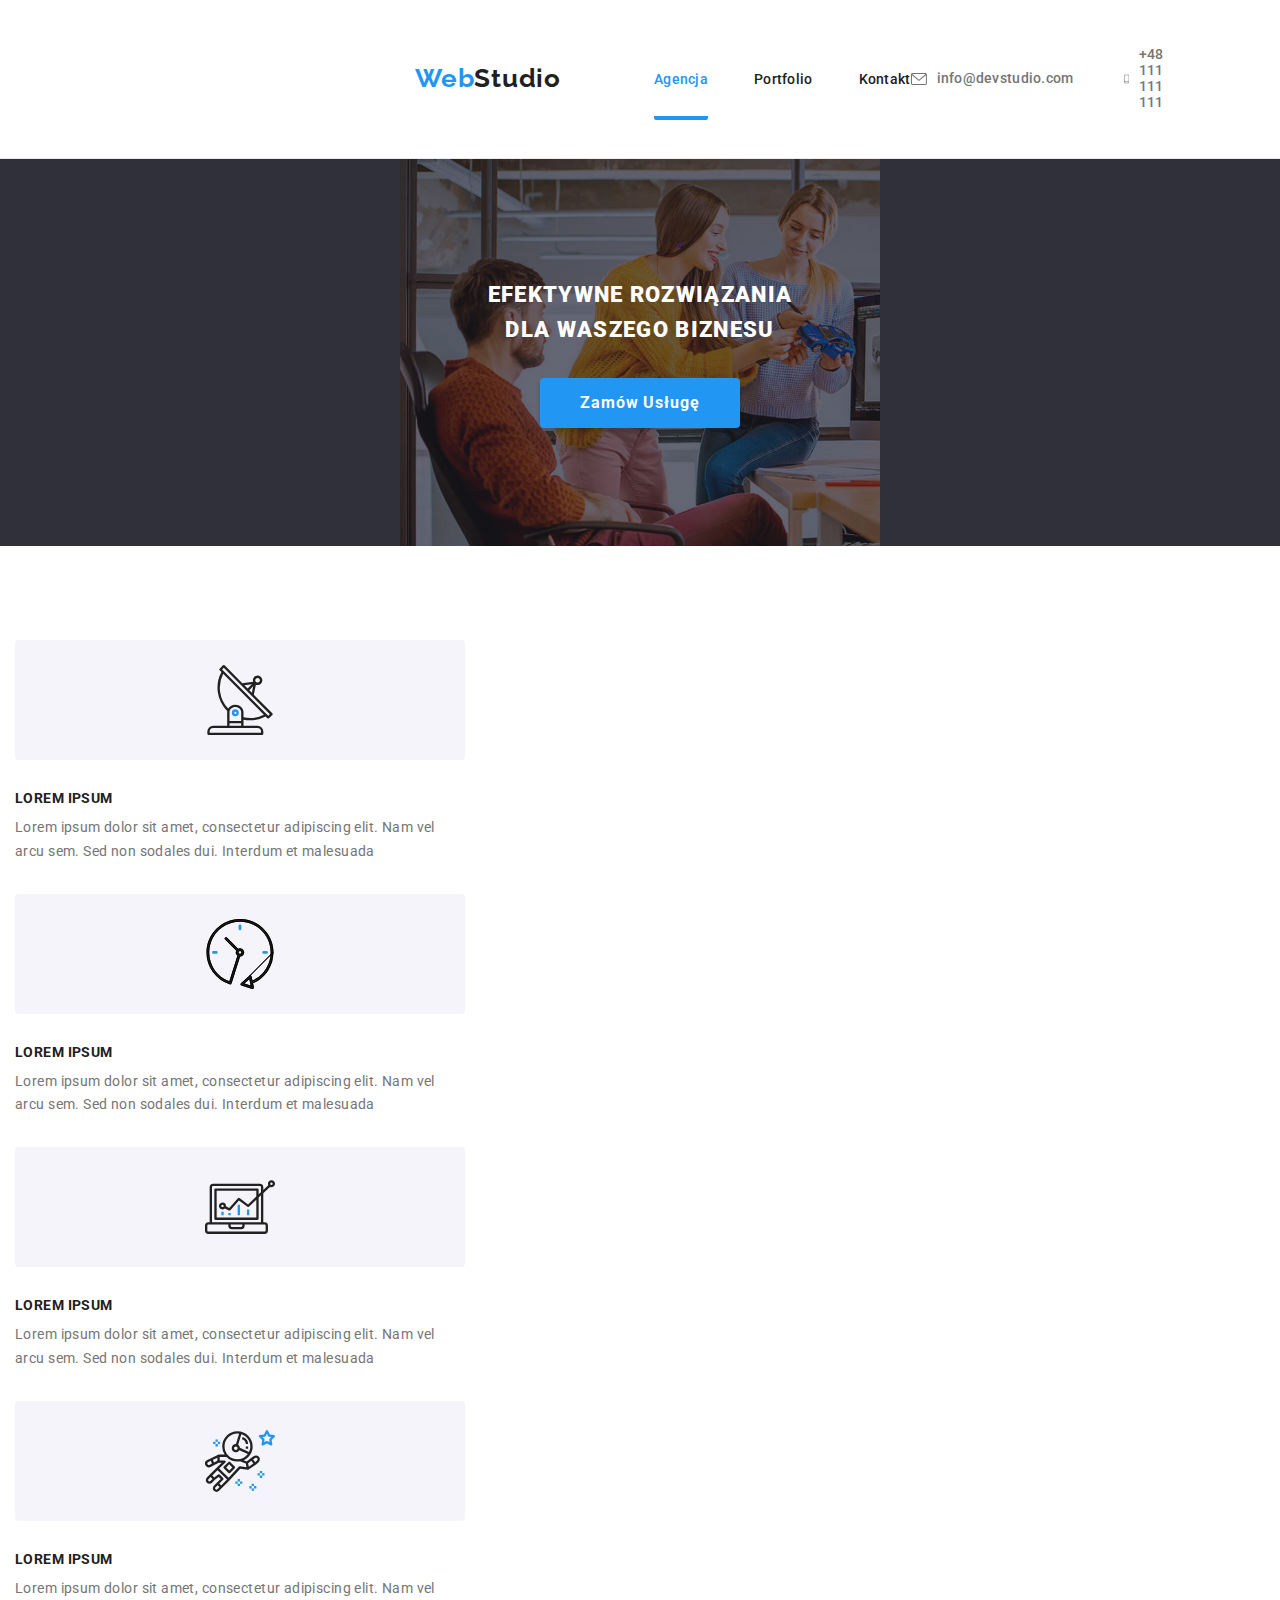
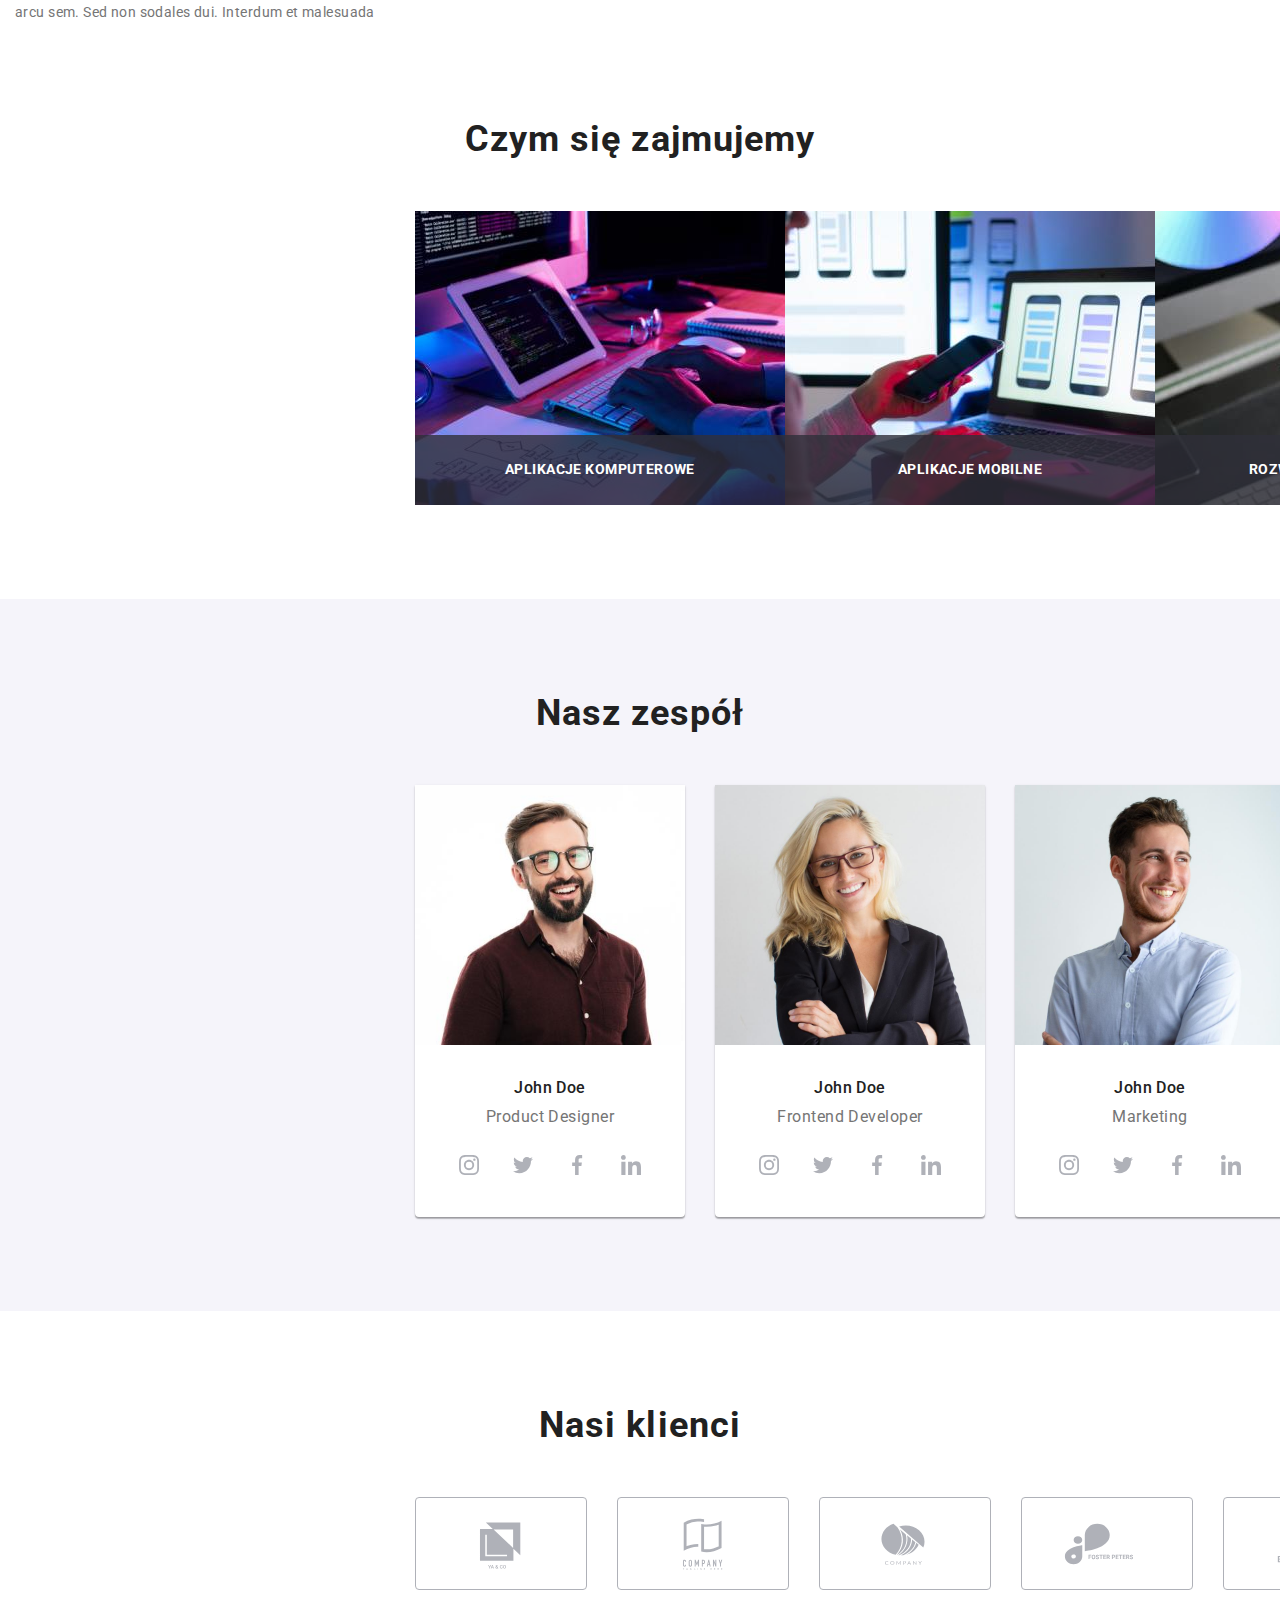
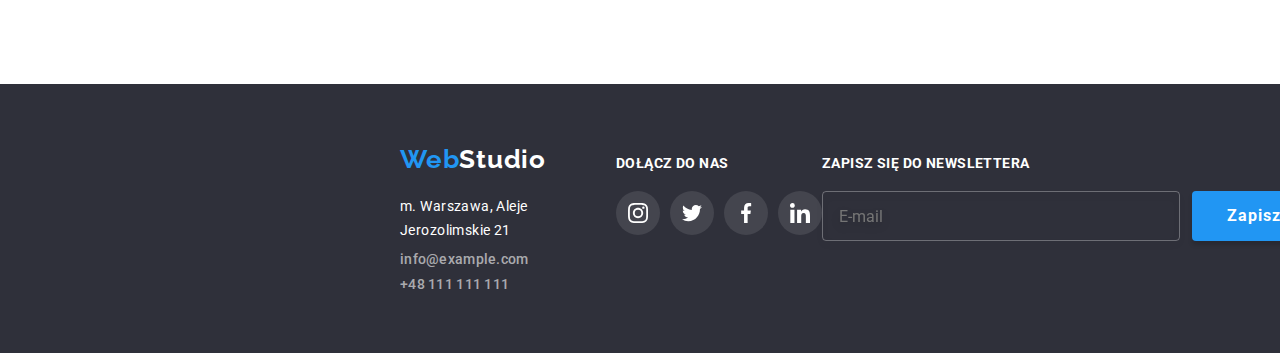
==== commit 50ef96e0: "up" ====
--- a/index.html
+++ b/index.html
@@ -78,9 +78,9 @@
           <h1 class="hero-bg__title">
             efektywne rozwiązania<br />dla waszego biznesu
           </h1>
-          <button class="order-button" type="button" data-modal-open>
+          <div class="hero-bg__button"><button class="order-button" type="button" data-modal-open>
             Zamów Usługę
-          </button>
+          </button></div>
         </div>
       </section>
       <section class="section solutions">
@@ -516,7 +516,7 @@
         </div>
       </div>
     </div>
-    <div class="mobile-menu js-menu-container is-open" id="mobile-menu">
+    <div class="mobile-menu js-menu-container" id="mobile-menu">
       <button class="menu-toggle js-close-menu">
         <svg
           class="mobile-menu__icon mobile-menu__icon--close"
@@ -529,7 +529,11 @@
       <div class="mobile-menu__container">
         <ul class="list mobile-menu__list">
           <li class="mobile-menu__list-item">
-            <a class="mobile-menu__list-link" href="index.html">Agencja</a>
+            <a
+              class="mobile-menu__list-link mobile-menu__list-link--active"
+              href="index.html"
+              >Agencja</a
+            >
           </li>
           <li class="mobile-menu__list-item">
             <a class="mobile-menu__list-link" href="portfolio.html"
@@ -558,16 +562,24 @@
         </ul>
         <ul class="mobile-menu__container-social-list list">
           <li class="mobile-menu__container-social-list-item">
-            <a href="#">Instagram</a>
+            <a class="mobile-menu__container-social-list-link" href="#"
+              >Instagram</a
+            >
           </li>
           <li class="mobile-menu__container-social-list-item">
-            <a href="#">Twitter</a>
+            <a class="mobile-menu__container-social-list-link" href="#"
+              >Twitter</a
+            >
           </li>
           <li class="mobile-menu__container-social-list-item">
-            <a href="#">Facebook</a>
+            <a class="mobile-menu__container-social-list-link" href="#"
+              >Facebook</a
+            >
           </li>
           <li class="mobile-menu__container-social-list-item">
-            <a href="#">LinkedIn</a>
+            <a class="mobile-menu__container-social-list-link" href="#"
+              >LinkedIn</a
+            >
           </li>
         </ul>
       </div>
--- a/css/main.min.css
+++ b/css/main.min.css
@@ -1 +1 @@
-*{-webkit-padding-start:0;padding-inline-start:0;-webkit-margin-before:0;margin-block-start:0;-webkit-margin-after:0;margin-block-end:0;-webkit-margin-start:0;margin-inline-start:0;-webkit-margin-end:0;margin-inline-end:0}body{font-family:"Roboto",sans-serif;color:#212121}h1,h2,h3,h4,button,form,label,input{margin:0;padding:0}.section{padding:94px 0}.container{width:1200px;margin:0 auto;padding:0 15px}.list{list-style-type:none}.clients__header,.team__header,.our-job__header{font-size:36px;line-height:1.16;text-align:center;letter-spacing:.03em;color:var(--text-color)}.body-header{background-color:#fff;border-bottom:1px solid #ececec}.body-header>.container{display:-webkit-box;display:-ms-flexbox;display:flex;-webkit-box-pack:justify;-ms-flex-pack:justify;justify-content:space-between}.logo{display:-webkit-box;display:-ms-flexbox;display:flex;-webkit-box-align:center;-ms-flex-align:center;align-items:center;font-family:"Raleway",sans-serif;font-weight:700;font-size:26px;line-height:1.19;letter-spacing:.03em;text-decoration:none}.blue-logo{color:#2196f3}.black-logo{color:#212121}.menu-nav,.menu-nav__list,.menu-nav__contact-list{display:-webkit-box;display:-ms-flexbox;display:flex;-webkit-box-pack:justify;-ms-flex-pack:justify;justify-content:space-between;-webkit-box-align:center;-ms-flex-align:center;align-items:center}.menu-nav__list{margin-left:93px}.menu-nav__list-link{font-weight:500;font-size:14px;line-height:1.14;letter-spacing:.02em;text-decoration:none;color:#212121;-webkit-transition-property:color;transition-property:color;-webkit-transition-duration:250ms;transition-duration:250ms;-webkit-transition-timing-function:cubic-bezier(0.4, 0, 0.2, 1);transition-timing-function:cubic-bezier(0.4, 0, 0.2, 1)}.menu-nav__list-link--active{color:#2196f3;position:relative}.menu-nav__list-link--active:after{content:"";position:absolute;border-bottom:4px solid #2196f3;border-radius:2px;display:block;width:100%;padding-bottom:28px}.menu-nav__list-item:nth-child(2){margin-right:46px;margin-left:46px}.menu-nav__list-link:hover,.menu-nav__list-link:focus,.menu-nav__list-link:after{color:#2196f3}.menu-nav__contact-list{padding:32px 0;gap:50px}.menu-nav__contact-list-element{font-style:normal;font-weight:500;font-size:14px;line-height:1.14;letter-spacing:.02em;color:#757575;text-decoration:none;display:-webkit-box;display:-ms-flexbox;display:flex;-webkit-box-align:center;-ms-flex-align:center;align-items:center;-webkit-transition-property:color;transition-property:color;-webkit-transition-duration:250ms;transition-duration:250ms;-webkit-transition-timing-function:cubic-bezier(0.4, 0, 0.2, 1);transition-timing-function:cubic-bezier(0.4, 0, 0.2, 1)}.menu-nav__contact-list-element:hover,.menu-nav__contact-list-element:focus{color:#2196f3}.menu-nav__contact-list-icon{fill:currentColor;margin-right:10px}.hero-bg{background:#2f303a}.hero-bg__img{background-image:-webkit-gradient(linear, left top, left bottom, from(rgba(47, 48, 58, 0.4)), to(rgba(47, 48, 58, 0.4))),url("../images/hero.jpg");background-image:linear-gradient(rgba(47, 48, 58, 0.4), rgba(47, 48, 58, 0.4)),url("../images/hero.jpg");width:1600px;background-size:cover;padding:0}.hero-bg .container{display:-webkit-box;display:-ms-flexbox;display:flex;-webkit-box-orient:vertical;-webkit-box-direction:normal;-ms-flex-direction:column;flex-direction:column;-webkit-box-pack:center;-ms-flex-pack:center;justify-content:center;-webkit-box-align:center;-ms-flex-align:center;align-items:center;padding-bottom:200px;padding-top:200px;gap:30px}.hero-bg__title{font-style:normal;font-weight:900;font-size:44px;line-height:1.36;text-align:center;letter-spacing:.06em;text-transform:uppercase;color:#fff}.order-button{background:#2196f3;-webkit-box-shadow:0px 4px 4px rgba(0,0,0,.15);box-shadow:0px 4px 4px rgba(0,0,0,.15);border-radius:4px;font-weight:700;font-size:16px;line-height:1.875;text-align:center;letter-spacing:.06em;color:#fff;cursor:pointer;border:0cm;padding:10px 0;width:200px;-webkit-transition-property:background-color,color;transition-property:background-color,color;-webkit-transition-duration:250ms;transition-duration:250ms;-webkit-transition-timing-function:cubic-bezier(0.4, 0, 0.2, 1);transition-timing-function:cubic-bezier(0.4, 0, 0.2, 1)}.order-button:active,.order-button:hover,.order-button:focus{background:#fff;color:#2196f3}.solutions{padding-bottom:0}.solutions__icon{display:-webkit-box;display:-ms-flexbox;display:flex;-webkit-box-align:center;-ms-flex-align:center;align-items:center;-webkit-box-pack:center;-ms-flex-pack:center;justify-content:center;background-color:#f5f4fa;border-radius:4px;width:270px;height:120px;margin-bottom:30px}.solutions__list{display:-webkit-box;display:-ms-flexbox;display:flex;gap:30px}.solutions__list-header{color:#212121;font-weight:700;font-size:14px;line-height:1.143;letter-spacing:.03em;text-transform:uppercase}.solutions__list-element{color:#757575;font-size:14px;line-height:1.71;letter-spacing:.03em;margin-top:10px;margin-bottom:0px}.our-job-description-box{position:relative;display:-webkit-box;display:-ms-flexbox;display:flex;-webkit-box-pack:center;-ms-flex-pack:center;justify-content:center}.our-job-description-box>.our-job-description{position:absolute;bottom:0px;font-family:"Roboto";font-style:normal;font-weight:700;font-size:14px;line-height:1.14;text-align:center;letter-spacing:.03em;text-transform:uppercase;background:rgba(47,48,58,.8);color:#fff;padding:27px 0;width:100%}.our-job .container{background-color:#fff;display:-webkit-box;display:-ms-flexbox;display:flex;-webkit-box-orient:vertical;-webkit-box-direction:normal;-ms-flex-direction:column;flex-direction:column}.our-job__list{display:-webkit-box;display:-ms-flexbox;display:flex;-webkit-box-pack:justify;-ms-flex-pack:justify;justify-content:space-between;margin-top:50px}.team.section{background:#f5f4fa}.team.container{display:-webkit-box;display:-ms-flexbox;display:flex;-webkit-box-pack:justify;-ms-flex-pack:justify;justify-content:space-between;-webkit-box-orient:vertical;-webkit-box-direction:normal;-ms-flex-direction:column;flex-direction:column}.team__header{margin-bottom:50px}.team__list{display:-webkit-box;display:-ms-flexbox;display:flex;gap:30px}.team__list-worker{font-weight:500;font-style:normal;font-size:16px;line-height:1.18;letter-spacing:.03em;color:#212121;margin:30px 0 10px;text-align:center}.teamimg{display:block}.team__list-description{font-size:16px;line-height:1.18;letter-spacing:.03em;color:#757575;text-align:center;padding-bottom:16px;display:-webkit-box;display:-ms-flexbox;display:flex;-webkit-box-pack:center;-ms-flex-pack:center;justify-content:center}.team__icon-list{display:-webkit-box;display:-ms-flexbox;display:flex;gap:10px;-ms-flex-pack:distribute;justify-content:space-around;padding-bottom:30px;padding-left:32px;padding-right:32px}.team__icon-list-element{display:-webkit-box;display:-ms-flexbox;display:flex;-webkit-box-align:center;-ms-flex-align:center;align-items:center;-webkit-box-pack:center;-ms-flex-pack:center;justify-content:center;width:44px;height:44px;cursor:pointer;border-radius:50%;fill:#afb1b8;-webkit-transition-property:background-color,fill;transition-property:background-color,fill;-webkit-transition-duration:250ms;transition-duration:250ms;-webkit-transition-timing-function:cubic-bezier(0.4, 0, 0.2, 1);transition-timing-function:cubic-bezier(0.4, 0, 0.2, 1)}.team__icon-list-element:hover,.team__icon-list-element:focus{background-color:#2196f3;fill:#fff}.team-img-shadow{background:#fff;-webkit-box-shadow:0px 1px 3px rgba(0,0,0,.12),0px 1px 1px rgba(0,0,0,.14),0px 2px 1px rgba(0,0,0,.2);box-shadow:0px 1px 3px rgba(0,0,0,.12),0px 1px 1px rgba(0,0,0,.14),0px 2px 1px rgba(0,0,0,.2);border-radius:0px 0px 4px 4px}.clients__icon-list{display:-webkit-box;display:-ms-flexbox;display:flex;-webkit-box-pack:justify;-ms-flex-pack:justify;justify-content:space-between;gap:30px;margin-top:50px}.clients__icon-list-element{display:-webkit-box;display:-ms-flexbox;display:flex;-webkit-box-align:center;-ms-flex-align:center;align-items:center;-webkit-box-pack:center;-ms-flex-pack:center;justify-content:center;padding:17.71px 32px 14.25px 32px;border:1px solid #afb1b8;border-radius:4px;text-decoration:none;fill:#afb1b8;cursor:pointer;-webkit-transition-property:border-color,fill;transition-property:border-color,fill;-webkit-transition-duration:250ms;transition-duration:250ms;-webkit-transition-timing-function:cubic-bezier(0.4, 0, 0.2, 1);transition-timing-function:cubic-bezier(0.4, 0, 0.2, 1)}.clients__icon-list-element:hover,.clients__icon-list-element:focus{border-color:#2196f3;fill:#2196f3}.footer-container{display:-webkit-box;display:-ms-flexbox;display:flex;-webkit-box-pack:justify;-ms-flex-pack:justify;justify-content:space-between}.footer-container.container{padding:60px 0 60px;display:-webkit-box;display:-ms-flexbox;display:flex;-webkit-box-align:baseline;-ms-flex-align:baseline;align-items:baseline}.footer{background:#2f303a}.footer__contact-list{margin-top:20px}.footer__contact-list-map{font-style:normal;font-size:14px;line-height:1.71;letter-spacing:.03em;color:#fff;text-decoration:none;-webkit-transition-property:color;transition-property:color;-webkit-transition-duration:250ms;transition-duration:250ms;-webkit-transition-timing-function:cubic-bezier(0.4, 0, 0.2, 1);transition-timing-function:cubic-bezier(0.4, 0, 0.2, 1)}.footer__contact-list-map:hover,.footer__contact-list-map:focus{color:#2196f3}.footer__contact-list .footer__contact-list-element{color:rgba(255,255,255,.6)}.footer__socials{margin-left:70px}.footer__socials-header{font-weight:700;font-size:14px;line-height:1.143;letter-spacing:.03em;text-transform:uppercase;color:#fff;margin-bottom:20px}.footer__socials-list{display:-webkit-box;display:-ms-flexbox;display:flex;-ms-flex-pack:distribute;justify-content:space-around;gap:10px}.footer__socials-list-element{display:-webkit-box;display:-ms-flexbox;display:flex;-webkit-box-align:center;-ms-flex-align:center;align-items:center;-webkit-box-pack:center;-ms-flex-pack:center;justify-content:center;width:44px;height:44px;cursor:pointer;border-radius:50%;fill:#fff;background-color:rgba(255,255,255,.1);-webkit-transition-property:background-color;transition-property:background-color;-webkit-transition-duration:250ms;transition-duration:250ms;-webkit-transition-timing-function:cubic-bezier(0.4, 0, 0.2, 1);transition-timing-function:cubic-bezier(0.4, 0, 0.2, 1)}.footer__socials-list-element:hover{background-color:#2196f3}.white-logo{color:#fff}.address li{margin-bottom:9px}.address li:last-child{margin-bottom:0}.footer__contact-list-element{font-style:normal;font-weight:500;font-size:14px;line-height:1.14;letter-spacing:.02em;color:#757575;text-decoration:none;display:-webkit-box;display:-ms-flexbox;display:flex;-webkit-box-align:center;-ms-flex-align:center;align-items:center;-webkit-transition-property:color;transition-property:color;-webkit-transition-duration:250ms;transition-duration:250ms;-webkit-transition-timing-function:cubic-bezier(0.4, 0, 0.2, 1);transition-timing-function:cubic-bezier(0.4, 0, 0.2, 1)}.footer__contact-list-element:hover,.footer__contact-list-element:focus{color:#2196f3}.newsletter__form{display:-webkit-box;display:-ms-flexbox;display:flex;-webkit-box-align:center;-ms-flex-align:center;align-items:center;-webkit-box-pack:center;-ms-flex-pack:center;justify-content:center;gap:12px}.newsletter__form-email{width:358px;height:50px;padding-left:16px;color:rgba(255,255,255,.6);background-color:rgba(0,0,0,0);border:1px solid rgba(255,255,255,.3);-webkit-filter:drop-shadow(0px 4px 4px rgba(0, 0, 0, 0.15));filter:drop-shadow(0px 4px 4px rgba(0, 0, 0, 0.15));border-radius:4px}.submit-btn{width:200px;height:50px;color:#fff;background:#2196f3;-webkit-box-shadow:0px 4px 4px rgba(0,0,0,.15);box-shadow:0px 4px 4px rgba(0,0,0,.15);border-radius:4px;border:none;cursor:pointer;padding-top:10px;padding-bottom:10px;text-align:center;letter-spacing:.06em;font-weight:700;font-size:16px;line-height:1.88}.newsletter-btn{display:-webkit-box;display:-ms-flexbox;display:flex;-webkit-box-align:center;-ms-flex-align:center;align-items:center;-webkit-box-pack:center;-ms-flex-pack:center;justify-content:center;gap:24px}.backdrop{position:fixed;left:0;top:0;width:100%;height:100%;background-color:rgba(0,0,0,.2);opacity:1;-webkit-transition:opacity 250ms cubic-bezier(0.4, 0, 0.2, 1);transition:opacity 250ms cubic-bezier(0.4, 0, 0.2, 1);visibility:visible}.modal{position:absolute;left:50%;top:50%;background-color:#fff;width:528px;height:581px;-webkit-transform:translate(-50%, -50%);transform:translate(-50%, -50%);-webkit-transition-property:-webkit-transform visibility;transition-property:-webkit-transform visibility;transition-property:transform visibility;transition-property:transform visibility, -webkit-transform visibility;-webkit-transition-duration:1000ms;transition-duration:1000ms;-webkit-transition-timing-function:ease;transition-timing-function:ease}.close-btn{position:absolute;right:8px;top:8px;width:30px;height:30px;padding:0;border:1px solid rgba(0,0,0,.1);border-radius:50%;cursor:pointer;background-color:#fff}.is-hidden{opacity:0;pointer-events:none;visibility:hidden}.backdrop.is-hidden.modal{-webkit-transform:translate(-50%, -50%) scale(0.5);transform:translate(-50%, -50%) scale(0.5)}.order-form{display:-webkit-box;display:-ms-flexbox;display:flex;-webkit-box-orient:vertical;-webkit-box-direction:normal;-ms-flex-direction:column;flex-direction:column;-webkit-box-pack:center;-ms-flex-pack:center;justify-content:center}.order-form__header{padding-top:40px;padding-bottom:12px;font-style:normal;font-weight:700;font-size:20px;line-height:1.15;text-align:center;letter-spacing:.03em;color:#212121}.order-form__label{display:-webkit-box;display:-ms-flexbox;display:flex;position:relative;-webkit-box-orient:vertical;-webkit-box-direction:normal;-ms-flex-direction:column;flex-direction:column;padding-left:40px;padding-right:40px;margin-bottom:10px;font-style:normal;font-weight:400;font-size:12px;line-height:1.16;letter-spacing:.01em;color:#757575;-webkit-transition-property:color,border-color,fill;transition-property:color,border-color,fill;-webkit-transition-duration:250ms;transition-duration:250ms;-webkit-transition-timing-function:cubic-bezier(0.4, 0, 0.2, 1);transition-timing-function:cubic-bezier(0.4, 0, 0.2, 1)}.order-form__label-input{margin-top:4px;border:1px solid rgba(33,33,33,.2);border-radius:4px;width:448px;height:40px;padding-left:42px;-webkit-transition-property:border-color,outline;transition-property:border-color,outline;-webkit-transition-duration:250ms;transition-duration:250ms;-webkit-transition-timing-function:cubic-bezier(0.4, 0, 0.2, 1);transition-timing-function:cubic-bezier(0.4, 0, 0.2, 1)}.order-form__label-input:focus-within{border-color:#2196f3;outline:#2196f3}.order-form__label:focus-within{color:#2196f3;border-color:#2196f3;outline:#2196f3;fill:#2196f3}.order-form__icon{position:absolute;top:32px;left:52px}.order-form__textarea{height:120px;resize:none;padding:12px 16px}.order-form__checkbox{opacity:0}.order-form__checkbox:checked+span{fill:#fff;background-color:#2196f3;border:1px solid #2196f3;border-radius:2px;outline:#2196f3}.order-form__input.order-form__textarea::-webkit-input-placeholder{color:rgba(117,117,117,.5)}.order-form__input.order-form__textarea::-moz-placeholder{color:rgba(117,117,117,.5)}.order-form__input.order-form__textarea:-ms-input-placeholder{color:rgba(117,117,117,.5)}.order-form__input.order-form__textarea::-ms-input-placeholder{color:rgba(117,117,117,.5)}.order-form__input.order-form__textarea::placeholder{color:rgba(117,117,117,.5)}.order-form-btn{margin:30px 164px;-webkit-transition-property:background-color,color;transition-property:background-color,color;-webkit-transition-duration:250ms;transition-duration:250ms;-webkit-transition-timing-function:cubic-bezier(0.4, 0, 0.2, 1);transition-timing-function:cubic-bezier(0.4, 0, 0.2, 1)}.order-form-btn:active,.order-form-btn:hover,.order-form-btn:focus{color:#2196f3;background:#fff}.order-form-check{position:relative;margin-top:10px;text-align:center;font-size:14px;line-height:1.71;letter-spacing:.03em;color:#757575}.order-form__checkbox,.order-form-checkbox-border{position:absolute;cursor:pointer;top:50%;left:9%;-webkit-transform:translateX(-9%);transform:translateX(-9%);-webkit-transform:translatey(-50%);transform:translatey(-50%);width:16px;height:15px}.order-form .order-form-checkbox-border{-webkit-box-sizing:border-box;box-sizing:border-box;border:1.5px solid #000;border-radius:2px;display:-webkit-box;display:-ms-flexbox;display:flex;-webkit-box-pack:center;-ms-flex-pack:center;justify-content:center;-webkit-box-align:center;-ms-flex-align:center;align-items:center;cursor:pointer;-webkit-transition-duration:250ms;transition-duration:250ms;-webkit-transition-timing-function:cubic-bezier(0.4, 0, 0.2, 1);transition-timing-function:cubic-bezier(0.4, 0, 0.2, 1);fill:var(--white)}.order-form .order-form-check a{color:#2196f3}.portfolio-nav.section{padding-bottom:0}.portfolio-nav.container{display:-webkit-box;display:-ms-flexbox;display:flex;-webkit-box-orient:vertical;-webkit-box-direction:normal;-ms-flex-direction:column;flex-direction:column;-webkit-box-pack:center;-ms-flex-pack:center;justify-content:center}.portfolio-nav__list{display:-webkit-box;display:-ms-flexbox;display:flex;-webkit-box-pack:center;-ms-flex-pack:center;justify-content:center;margin-bottom:50px;gap:8px}.portfolio-nav__list-item{font-style:normal;font-weight:500;font-size:16px;line-height:1.62;text-align:center;letter-spacing:.03em}.portfolio-nav__list-button{background:#f5f4fa;cursor:pointer;font-weight:500;font-size:16px;line-height:1.62;text-align:center;letter-spacing:.03em;color:#212121;border:none;border-radius:4px;padding:6px 22px;-webkit-transition-property:background-color,color,-webkit-box-shadow;transition-property:background-color,color,-webkit-box-shadow;transition-property:background-color,color,box-shadow;transition-property:background-color,color,box-shadow,-webkit-box-shadow;-webkit-transition-duration:250ms;transition-duration:250ms;-webkit-transition-timing-function:cubic-bezier(0.4, 0, 0.2, 1);transition-timing-function:cubic-bezier(0.4, 0, 0.2, 1)}.portfolio-nav__list-button:hover,.portfolio-nav__list-button:focus{background:#2196f3;color:#fff;-webkit-box-shadow:0px 3px 1px rgba(0,0,0,.1),0px 1px 2px rgba(0,0,0,.08),0px 2px 2px rgba(0,0,0,.12);box-shadow:0px 3px 1px rgba(0,0,0,.1),0px 1px 2px rgba(0,0,0,.08),0px 2px 2px rgba(0,0,0,.12);border-radius:4px}.portfolio-job.section{padding-top:0;width:1200px}.portfolio-job-list{display:-webkit-box;display:-ms-flexbox;display:flex;-webkit-box-orient:horizontal;-webkit-box-direction:normal;-ms-flex-direction:row;flex-direction:row;-webkit-box-pack:justify;-ms-flex-pack:justify;justify-content:space-between;-webkit-box-align:center;-ms-flex-align:center;align-items:center;-ms-flex-wrap:wrap;flex-wrap:wrap;gap:30px}.portfolio-job-listfigure{-webkit-transition-property:cursor,-webkit-box-shadow;transition-property:cursor,-webkit-box-shadow;transition-property:box-shadow,cursor;transition-property:box-shadow,cursor,-webkit-box-shadow;-webkit-transition-duration:250ms;transition-duration:250ms;-webkit-transition-timing-function:cubic-bezier(0.4, 0, 0.2, 1);transition-timing-function:cubic-bezier(0.4, 0, 0.2, 1)}.portfolio-job-listfigure:hover{-webkit-box-shadow:0px 1px 1px rgba(0,0,0,.12),0px 4px 4px rgba(0,0,0,.06),1px 4px 6px rgba(0,0,0,.16);box-shadow:0px 1px 1px rgba(0,0,0,.12),0px 4px 4px rgba(0,0,0,.06),1px 4px 6px rgba(0,0,0,.16);cursor:pointer}.portfolio-job-list__header{padding:20px 24px 4px 24px}.portfolio-job-overlay-box{position:relative;overflow:hidden}.portfolio-job-overlay-boximg{vertical-align:middle}.portfolio-job-overlay{position:absolute;top:0;left:0;width:100%;height:100%;display:-webkit-box;display:-ms-flexbox;display:flex;-webkit-box-align:center;-ms-flex-align:center;align-items:center;background-color:rgba(33,150,243,.9);-webkit-transform:translateY(100%);transform:translateY(100%);-webkit-transition-property:-webkit-transform;transition-property:-webkit-transform;transition-property:transform;transition-property:transform, -webkit-transform;-webkit-transition-duration:250ms;transition-duration:250ms;-webkit-transition-timing-function:ease;transition-timing-function:ease}.portfolio-job-list__item:hover .portfolio-job-overlay{-webkit-transform:translateY(0);transform:translateY(0)}.portfolio-job-overlay-description{font-family:"Roboto",sans-serif;color:#fff;font-size:18px;line-height:1.6;margin-left:24px;margin-right:24px}.portfolio-job-img-description{border:1px solid #eee;border-top:0px;-webkit-box-sizing:border-box;box-sizing:border-box}.portfolio-job-list__header,.portfolio-job-list__item{-webkit-box-sizing:border-box;box-sizing:border-box;background:#fff}.portfolio-job-list__description{font-size:16px;line-height:1.87;letter-spacing:.03em;color:#757575;padding:0 24px 20px 24px;margin-top:4px}.portfolio-job .portfolio-job-list__img{display:block}@media screen and (max-width: 480px){.menu-nav__list{display:none}.menu-nav__list__contact-list{display:none}}@media screen and (min-width: 768px){.menu-toggle{display:none}}.menu-toggle{outline:none;background:none;border:none}.menu-toggle:hover{background-color:rgba(0,0,0,.1)}.menu-toggle{position:absolute;top:16px;right:16px;color:#fff}.mobile-menu{position:fixed;top:0;left:0;width:100vw;height:100vh;z-index:999;-webkit-transform:translateX(100%);transform:translateX(100%);-webkit-transition:-webkit-transform 250ms ease-in-out;transition:-webkit-transform 250ms ease-in-out;transition:transform 250ms ease-in-out;transition:transform 250ms ease-in-out, -webkit-transform 250ms ease-in-out;background-color:#fff}.mobile-menu.is-open{-webkit-transform:translateX(0);transform:translateX(0)}.mobile-menu__icon{cursor:pointer;-webkit-transition-property:fill;transition-property:fill;ransition-duration:250ms;-webkit-transition-timing-function:cubic-bezier(0.4, 0, 0.2, 1);transition-timing-function:cubic-bezier(0.4, 0, 0.2, 1)}.mobile-menu__icon:hover{fill:#2196f3;cursor:pointer;-webkit-box-shadow:0;box-shadow:0}.mobile-menu__container{height:100vh;padding-top:48px;padding-left:40px}.mobile-menu__list{display:-webkit-box;display:-ms-flexbox;display:flex;-webkit-box-orient:vertical;-webkit-box-direction:normal;-ms-flex-direction:column;flex-direction:column;-webkit-box-pack:justify;-ms-flex-pack:justify;justify-content:space-between;gap:32px}.mobile-menu__list-link{font-weight:500;font-size:40px;line-height:1.17;letter-spacing:.02em;color:#212121;text-decoration:none}.mobile-menu__list-link:active{color:#2196f3}.mobile-menu__list-item{gap:32px}.mobile-menu__container-contact-list{display:-webkit-box;display:-ms-flexbox;display:flex;-webkit-box-orient:vertical;-webkit-box-direction:normal;-ms-flex-direction:column;flex-direction:column;-webkit-box-pack:justify;-ms-flex-pack:justify;justify-content:space-between;margin-top:302px;gap:32px}.mobile-menu__container-contact-list-phone{font-weight:500;font-size:34px;line-height:1.17;letter-spacing:.02em;color:#2196f3;text-decoration:none}.mobile-menu__container-contact-list-mail{font-weight:500;font-size:24px;line-height:1.16;letter-spacing:.02em;color:#757575;text-decoration:none}.mobile-menu__container-social-list{margin-top:64px;padding-right:83px;display:-webkit-box;display:-ms-flexbox;display:flex;-webkit-box-pack:justify;-ms-flex-pack:justify;justify-content:space-between}/*# sourceMappingURL=main.min.css.map */+.clients__header,.team__header,.our-job__header{font-size:36px;line-height:1.16;text-align:center;letter-spacing:.03em;color:var(--text-color)}*{-webkit-padding-start:0;padding-inline-start:0;-webkit-margin-before:0;margin-block-start:0;-webkit-margin-after:0;margin-block-end:0;-webkit-margin-start:0;margin-inline-start:0;-webkit-margin-end:0;margin-inline-end:0}body{font-family:"Roboto",sans-serif;color:#212121}h1,h2,h3,h4,button,form,label,input{margin:0;padding:0}a{text-decoration:none}.section{padding:60px 0}.container{margin:0 auto;padding:0 15px;max-width:480px;min-width:480px}.list{list-style-type:none}@media screen and (min-width: 1200px){.section{padding:94px 0}}.body-header{background-color:#fff;border-bottom:1px solid #ececec;padding:15px 0 15px 0}.body-header>.container{display:-webkit-box;display:-ms-flexbox;display:flex;-webkit-box-pack:justify;-ms-flex-pack:justify;justify-content:space-between}.logo{display:-webkit-box;display:-ms-flexbox;display:flex;-webkit-box-align:center;-ms-flex-align:center;align-items:center;font-family:"Raleway",sans-serif;font-weight:700;font-size:26px;line-height:1.19;letter-spacing:.03em;text-decoration:none}.blue-logo{color:#2196f3}.black-logo{color:#212121}.menu-nav,.menu-nav__list,.menu-nav__contact-list{display:-webkit-box;display:-ms-flexbox;display:flex;-webkit-box-pack:justify;-ms-flex-pack:justify;justify-content:space-between;-webkit-box-align:center;-ms-flex-align:center;align-items:center}.menu-nav__list{margin-left:93px}.menu-nav__list-link{font-weight:500;font-size:14px;line-height:1.14;letter-spacing:.02em;text-decoration:none;color:#212121;-webkit-transition-property:color;transition-property:color;-webkit-transition-duration:250ms;transition-duration:250ms;-webkit-transition-timing-function:cubic-bezier(0.4, 0, 0.2, 1);transition-timing-function:cubic-bezier(0.4, 0, 0.2, 1)}.menu-nav__list-link--active{color:#2196f3;position:relative}.menu-nav__list-link--active:after{content:"";position:absolute;border-bottom:4px solid #2196f3;border-radius:2px;display:block;width:100%;padding-bottom:28px}.menu-nav__list-item:nth-child(2){margin-right:46px;margin-left:46px}.menu-nav__list-link:hover,.menu-nav__list-link:focus,.menu-nav__list-link:after{color:#2196f3}.menu-nav__contact-list{padding:32px 0;gap:50px}.menu-nav__contact-list-element{font-style:normal;font-weight:500;font-size:14px;line-height:1.14;letter-spacing:.02em;color:#757575;text-decoration:none;display:-webkit-box;display:-ms-flexbox;display:flex;-webkit-box-align:center;-ms-flex-align:center;align-items:center;-webkit-transition-property:color;transition-property:color;-webkit-transition-duration:250ms;transition-duration:250ms;-webkit-transition-timing-function:cubic-bezier(0.4, 0, 0.2, 1);transition-timing-function:cubic-bezier(0.4, 0, 0.2, 1)}.menu-nav__contact-list-element:hover,.menu-nav__contact-list-element:focus{color:#2196f3}.menu-nav__contact-list-icon{fill:currentColor;margin-right:10px}.hero-bg{background:#2f303a}.hero-bg__img{background-image:-webkit-gradient(linear, left top, left bottom, from(rgba(47, 48, 58, 0.4)), to(rgba(47, 48, 58, 0.4))),url("../images/hero.jpg");background-image:linear-gradient(rgba(47, 48, 58, 0.4), rgba(47, 48, 58, 0.4)),url("../images/hero.jpg");background-size:cover;background-repeat:no-repeat;padding:0}.hero-bg .container{display:-webkit-box;display:-ms-flexbox;display:flex;-webkit-box-orient:vertical;-webkit-box-direction:normal;-ms-flex-direction:column;flex-direction:column;-webkit-box-pack:center;-ms-flex-pack:center;justify-content:center;-webkit-box-align:center;-ms-flex-align:center;align-items:center;gap:30px;max-width:480px}.hero-bg__title{font-style:normal;font-weight:900;padding-top:118px;font-size:22px;line-height:1.61;text-align:center;letter-spacing:.06em;text-transform:uppercase;color:#fff}.hero-bg__button{padding-bottom:118px}.order-button{background:#2196f3;-webkit-box-shadow:0px 4px 4px rgba(0,0,0,.15);box-shadow:0px 4px 4px rgba(0,0,0,.15);border-radius:4px;font-weight:700;font-size:16px;line-height:1.875;text-align:center;letter-spacing:.06em;color:#fff;cursor:pointer;border:0cm;padding:10px 0;width:200px;-webkit-transition-property:background-color,color;transition-property:background-color,color;-webkit-transition-duration:250ms;transition-duration:250ms;-webkit-transition-timing-function:cubic-bezier(0.4, 0, 0.2, 1);transition-timing-function:cubic-bezier(0.4, 0, 0.2, 1)}.order-button:active,.order-button:hover,.order-button:focus{background:#fff;color:#2196f3}.solutions{padding-bottom:0;max-width:480px;min-width:480px}.solutions__icon{display:-webkit-box;display:-ms-flexbox;display:flex;-webkit-box-align:center;-ms-flex-align:center;align-items:center;-webkit-box-pack:center;-ms-flex-pack:center;justify-content:center;background-color:#f5f4fa;border-radius:4px;height:120px;margin-bottom:30px}.solutions__list{display:-webkit-box;display:-ms-flexbox;display:flex;-webkit-box-orient:vertical;-webkit-box-direction:normal;-ms-flex-direction:column;flex-direction:column;gap:30px}.solutions__list-header{color:#212121;font-weight:700;font-size:14px;line-height:1.143;letter-spacing:.03em;text-transform:uppercase}.solutions__list-element{color:#757575;font-size:14px;line-height:1.71;letter-spacing:.03em;margin-top:10px;margin-bottom:0px}.our-job-description-box{position:relative;display:-webkit-box;display:-ms-flexbox;display:flex;-webkit-box-pack:center;-ms-flex-pack:center;justify-content:center}.our-job-description-box>.our-job-description{position:absolute;bottom:0px;font-family:"Roboto";font-style:normal;font-weight:700;font-size:14px;line-height:1.14;text-align:center;letter-spacing:.03em;text-transform:uppercase;background:rgba(47,48,58,.8);color:#fff;padding:27px 0;width:100%}.our-job .container{background-color:#fff;display:-webkit-box;display:-ms-flexbox;display:flex;-webkit-box-orient:vertical;-webkit-box-direction:normal;-ms-flex-direction:column;flex-direction:column}.our-job__list{display:-webkit-box;display:-ms-flexbox;display:flex;-webkit-box-pack:justify;-ms-flex-pack:justify;justify-content:space-between;margin-top:50px}.team.section{background:#f5f4fa}.team.container{display:-webkit-box;display:-ms-flexbox;display:flex;-webkit-box-pack:justify;-ms-flex-pack:justify;justify-content:space-between;-webkit-box-orient:vertical;-webkit-box-direction:normal;-ms-flex-direction:column;flex-direction:column}.team__header{margin-bottom:50px}.team__list{display:-webkit-box;display:-ms-flexbox;display:flex;gap:30px}.team__list-worker{font-weight:500;font-style:normal;font-size:16px;line-height:1.18;letter-spacing:.03em;color:#212121;margin:30px 0 10px;text-align:center}.teamimg{display:block}.team__list-description{font-size:16px;line-height:1.18;letter-spacing:.03em;color:#757575;text-align:center;padding-bottom:16px;display:-webkit-box;display:-ms-flexbox;display:flex;-webkit-box-pack:center;-ms-flex-pack:center;justify-content:center}.team__icon-list{display:-webkit-box;display:-ms-flexbox;display:flex;gap:10px;-ms-flex-pack:distribute;justify-content:space-around;padding-bottom:30px;padding-left:32px;padding-right:32px}.team__icon-list-element{display:-webkit-box;display:-ms-flexbox;display:flex;-webkit-box-align:center;-ms-flex-align:center;align-items:center;-webkit-box-pack:center;-ms-flex-pack:center;justify-content:center;width:44px;height:44px;cursor:pointer;border-radius:50%;fill:#afb1b8;-webkit-transition-property:background-color,fill;transition-property:background-color,fill;-webkit-transition-duration:250ms;transition-duration:250ms;-webkit-transition-timing-function:cubic-bezier(0.4, 0, 0.2, 1);transition-timing-function:cubic-bezier(0.4, 0, 0.2, 1)}.team__icon-list-element:hover,.team__icon-list-element:focus{background-color:#2196f3;fill:#fff}.team-img-shadow{background:#fff;-webkit-box-shadow:0px 1px 3px rgba(0,0,0,.12),0px 1px 1px rgba(0,0,0,.14),0px 2px 1px rgba(0,0,0,.2);box-shadow:0px 1px 3px rgba(0,0,0,.12),0px 1px 1px rgba(0,0,0,.14),0px 2px 1px rgba(0,0,0,.2);border-radius:0px 0px 4px 4px}.clients__icon-list{display:-webkit-box;display:-ms-flexbox;display:flex;-webkit-box-pack:justify;-ms-flex-pack:justify;justify-content:space-between;gap:30px;margin-top:50px}.clients__icon-list-element{display:-webkit-box;display:-ms-flexbox;display:flex;-webkit-box-align:center;-ms-flex-align:center;align-items:center;-webkit-box-pack:center;-ms-flex-pack:center;justify-content:center;padding:17.71px 32px 14.25px 32px;border:1px solid #afb1b8;border-radius:4px;text-decoration:none;fill:#afb1b8;cursor:pointer;-webkit-transition-property:border-color,fill;transition-property:border-color,fill;-webkit-transition-duration:250ms;transition-duration:250ms;-webkit-transition-timing-function:cubic-bezier(0.4, 0, 0.2, 1);transition-timing-function:cubic-bezier(0.4, 0, 0.2, 1)}.clients__icon-list-element:hover,.clients__icon-list-element:focus{border-color:#2196f3;fill:#2196f3}.footer-container{display:-webkit-box;display:-ms-flexbox;display:flex;-webkit-box-pack:justify;-ms-flex-pack:justify;justify-content:space-between}.footer-container.container{padding:60px 0 60px;display:-webkit-box;display:-ms-flexbox;display:flex;-webkit-box-align:baseline;-ms-flex-align:baseline;align-items:baseline}.footer{background:#2f303a}.footer__contact-list{margin-top:20px}.footer__contact-list-map{font-style:normal;font-size:14px;line-height:1.71;letter-spacing:.03em;color:#fff;text-decoration:none;-webkit-transition-property:color;transition-property:color;-webkit-transition-duration:250ms;transition-duration:250ms;-webkit-transition-timing-function:cubic-bezier(0.4, 0, 0.2, 1);transition-timing-function:cubic-bezier(0.4, 0, 0.2, 1)}.footer__contact-list-map:hover,.footer__contact-list-map:focus{color:#2196f3}.footer__contact-list .footer__contact-list-element{color:rgba(255,255,255,.6)}.footer__socials{margin-left:70px}.footer__socials-header{font-weight:700;font-size:14px;line-height:1.143;letter-spacing:.03em;text-transform:uppercase;color:#fff;margin-bottom:20px}.footer__socials-list{display:-webkit-box;display:-ms-flexbox;display:flex;-ms-flex-pack:distribute;justify-content:space-around;gap:10px}.footer__socials-list-element{display:-webkit-box;display:-ms-flexbox;display:flex;-webkit-box-align:center;-ms-flex-align:center;align-items:center;-webkit-box-pack:center;-ms-flex-pack:center;justify-content:center;width:44px;height:44px;cursor:pointer;border-radius:50%;fill:#fff;background-color:rgba(255,255,255,.1);-webkit-transition-property:background-color;transition-property:background-color;-webkit-transition-duration:250ms;transition-duration:250ms;-webkit-transition-timing-function:cubic-bezier(0.4, 0, 0.2, 1);transition-timing-function:cubic-bezier(0.4, 0, 0.2, 1)}.footer__socials-list-element:hover{background-color:#2196f3}.white-logo{color:#fff}.address li{margin-bottom:9px}.address li:last-child{margin-bottom:0}.footer__contact-list-element{font-style:normal;font-weight:500;font-size:14px;line-height:1.14;letter-spacing:.02em;color:#757575;text-decoration:none;display:-webkit-box;display:-ms-flexbox;display:flex;-webkit-box-align:center;-ms-flex-align:center;align-items:center;-webkit-transition-property:color;transition-property:color;-webkit-transition-duration:250ms;transition-duration:250ms;-webkit-transition-timing-function:cubic-bezier(0.4, 0, 0.2, 1);transition-timing-function:cubic-bezier(0.4, 0, 0.2, 1)}.footer__contact-list-element:hover,.footer__contact-list-element:focus{color:#2196f3}.newsletter__form{display:-webkit-box;display:-ms-flexbox;display:flex;-webkit-box-align:center;-ms-flex-align:center;align-items:center;-webkit-box-pack:center;-ms-flex-pack:center;justify-content:center;gap:12px}.newsletter__form-email{width:358px;height:50px;padding-left:16px;color:rgba(255,255,255,.6);background-color:rgba(0,0,0,0);border:1px solid rgba(255,255,255,.3);-webkit-filter:drop-shadow(0px 4px 4px rgba(0, 0, 0, 0.15));filter:drop-shadow(0px 4px 4px rgba(0, 0, 0, 0.15));border-radius:4px}.submit-btn{width:200px;height:50px;color:#fff;background:#2196f3;-webkit-box-shadow:0px 4px 4px rgba(0,0,0,.15);box-shadow:0px 4px 4px rgba(0,0,0,.15);border-radius:4px;border:none;cursor:pointer;padding-top:10px;padding-bottom:10px;text-align:center;letter-spacing:.06em;font-weight:700;font-size:16px;line-height:1.88}.newsletter-btn{display:-webkit-box;display:-ms-flexbox;display:flex;-webkit-box-align:center;-ms-flex-align:center;align-items:center;-webkit-box-pack:center;-ms-flex-pack:center;justify-content:center;gap:24px}.backdrop{position:fixed;left:0;top:0;width:100%;height:100%;background-color:rgba(0,0,0,.2);opacity:1;-webkit-transition:opacity 250ms cubic-bezier(0.4, 0, 0.2, 1);transition:opacity 250ms cubic-bezier(0.4, 0, 0.2, 1);visibility:visible}.modal{position:absolute;left:50%;top:50%;background-color:#fff;width:528px;height:581px;-webkit-transform:translate(-50%, -50%);transform:translate(-50%, -50%);-webkit-transition-property:-webkit-transform visibility;transition-property:-webkit-transform visibility;transition-property:transform visibility;transition-property:transform visibility, -webkit-transform visibility;-webkit-transition-duration:1000ms;transition-duration:1000ms;-webkit-transition-timing-function:ease;transition-timing-function:ease}.close-btn{position:absolute;right:8px;top:8px;width:30px;height:30px;padding:0;border:1px solid rgba(0,0,0,.1);border-radius:50%;cursor:pointer;background-color:#fff}.is-hidden{opacity:0;pointer-events:none;visibility:hidden}.backdrop.is-hidden.modal{-webkit-transform:translate(-50%, -50%) scale(0.5);transform:translate(-50%, -50%) scale(0.5)}.order-form{display:-webkit-box;display:-ms-flexbox;display:flex;-webkit-box-orient:vertical;-webkit-box-direction:normal;-ms-flex-direction:column;flex-direction:column;-webkit-box-pack:center;-ms-flex-pack:center;justify-content:center}.order-form__header{padding-top:40px;padding-bottom:12px;font-style:normal;font-weight:700;font-size:20px;line-height:1.15;text-align:center;letter-spacing:.03em;color:#212121}.order-form__label{display:-webkit-box;display:-ms-flexbox;display:flex;position:relative;-webkit-box-orient:vertical;-webkit-box-direction:normal;-ms-flex-direction:column;flex-direction:column;padding-left:40px;padding-right:40px;margin-bottom:10px;font-style:normal;font-weight:400;font-size:12px;line-height:1.16;letter-spacing:.01em;color:#757575;-webkit-transition-property:color,border-color,fill;transition-property:color,border-color,fill;-webkit-transition-duration:250ms;transition-duration:250ms;-webkit-transition-timing-function:cubic-bezier(0.4, 0, 0.2, 1);transition-timing-function:cubic-bezier(0.4, 0, 0.2, 1)}.order-form__label-input{margin-top:4px;border:1px solid rgba(33,33,33,.2);border-radius:4px;width:448px;height:40px;padding-left:42px;-webkit-transition-property:border-color,outline;transition-property:border-color,outline;-webkit-transition-duration:250ms;transition-duration:250ms;-webkit-transition-timing-function:cubic-bezier(0.4, 0, 0.2, 1);transition-timing-function:cubic-bezier(0.4, 0, 0.2, 1)}.order-form__label-input:focus-within{border-color:#2196f3;outline:#2196f3}.order-form__label:focus-within{color:#2196f3;border-color:#2196f3;outline:#2196f3;fill:#2196f3}.order-form__icon{position:absolute;top:32px;left:52px}.order-form__textarea{height:120px;resize:none;padding:12px 16px}.order-form__checkbox{opacity:0}.order-form__checkbox:checked+span{fill:#fff;background-color:#2196f3;border:1px solid #2196f3;border-radius:2px;outline:#2196f3}.order-form__input.order-form__textarea::-webkit-input-placeholder{color:rgba(117,117,117,.5)}.order-form__input.order-form__textarea::-moz-placeholder{color:rgba(117,117,117,.5)}.order-form__input.order-form__textarea:-ms-input-placeholder{color:rgba(117,117,117,.5)}.order-form__input.order-form__textarea::-ms-input-placeholder{color:rgba(117,117,117,.5)}.order-form__input.order-form__textarea::placeholder{color:rgba(117,117,117,.5)}.order-form-btn{margin:30px 164px;-webkit-transition-property:background-color,color;transition-property:background-color,color;-webkit-transition-duration:250ms;transition-duration:250ms;-webkit-transition-timing-function:cubic-bezier(0.4, 0, 0.2, 1);transition-timing-function:cubic-bezier(0.4, 0, 0.2, 1)}.order-form-btn:active,.order-form-btn:hover,.order-form-btn:focus{color:#2196f3;background:#fff}.order-form-check{position:relative;margin-top:10px;text-align:center;font-size:14px;line-height:1.71;letter-spacing:.03em;color:#757575}.order-form__checkbox,.order-form-checkbox-border{position:absolute;cursor:pointer;top:50%;left:9%;-webkit-transform:translateX(-9%);transform:translateX(-9%);-webkit-transform:translatey(-50%);transform:translatey(-50%);width:16px;height:15px}.order-form .order-form-checkbox-border{-webkit-box-sizing:border-box;box-sizing:border-box;border:1.5px solid #000;border-radius:2px;display:-webkit-box;display:-ms-flexbox;display:flex;-webkit-box-pack:center;-ms-flex-pack:center;justify-content:center;-webkit-box-align:center;-ms-flex-align:center;align-items:center;cursor:pointer;-webkit-transition-duration:250ms;transition-duration:250ms;-webkit-transition-timing-function:cubic-bezier(0.4, 0, 0.2, 1);transition-timing-function:cubic-bezier(0.4, 0, 0.2, 1);fill:var(--white)}.order-form .order-form-check a{color:#2196f3}.portfolio-nav.section{padding-bottom:0}.portfolio-nav.container{display:-webkit-box;display:-ms-flexbox;display:flex;-webkit-box-orient:vertical;-webkit-box-direction:normal;-ms-flex-direction:column;flex-direction:column;-webkit-box-pack:center;-ms-flex-pack:center;justify-content:center}.portfolio-nav__list{display:-webkit-box;display:-ms-flexbox;display:flex;-webkit-box-pack:center;-ms-flex-pack:center;justify-content:center;margin-bottom:50px;gap:8px}.portfolio-nav__list-item{font-style:normal;font-weight:500;font-size:16px;line-height:1.62;text-align:center;letter-spacing:.03em}.portfolio-nav__list-button{background:#f5f4fa;cursor:pointer;font-weight:500;font-size:16px;line-height:1.62;text-align:center;letter-spacing:.03em;color:#212121;border:none;border-radius:4px;padding:6px 22px;-webkit-transition-property:background-color,color,-webkit-box-shadow;transition-property:background-color,color,-webkit-box-shadow;transition-property:background-color,color,box-shadow;transition-property:background-color,color,box-shadow,-webkit-box-shadow;-webkit-transition-duration:250ms;transition-duration:250ms;-webkit-transition-timing-function:cubic-bezier(0.4, 0, 0.2, 1);transition-timing-function:cubic-bezier(0.4, 0, 0.2, 1)}.portfolio-nav__list-button:hover,.portfolio-nav__list-button:focus{background:#2196f3;color:#fff;-webkit-box-shadow:0px 3px 1px rgba(0,0,0,.1),0px 1px 2px rgba(0,0,0,.08),0px 2px 2px rgba(0,0,0,.12);box-shadow:0px 3px 1px rgba(0,0,0,.1),0px 1px 2px rgba(0,0,0,.08),0px 2px 2px rgba(0,0,0,.12);border-radius:4px}.portfolio-job.section{padding-top:0;width:1200px}.portfolio-job-list{display:-webkit-box;display:-ms-flexbox;display:flex;-webkit-box-orient:horizontal;-webkit-box-direction:normal;-ms-flex-direction:row;flex-direction:row;-webkit-box-pack:justify;-ms-flex-pack:justify;justify-content:space-between;-webkit-box-align:center;-ms-flex-align:center;align-items:center;-ms-flex-wrap:wrap;flex-wrap:wrap;gap:30px}.portfolio-job-listfigure{-webkit-transition-property:cursor,-webkit-box-shadow;transition-property:cursor,-webkit-box-shadow;transition-property:box-shadow,cursor;transition-property:box-shadow,cursor,-webkit-box-shadow;-webkit-transition-duration:250ms;transition-duration:250ms;-webkit-transition-timing-function:cubic-bezier(0.4, 0, 0.2, 1);transition-timing-function:cubic-bezier(0.4, 0, 0.2, 1)}.portfolio-job-listfigure:hover{-webkit-box-shadow:0px 1px 1px rgba(0,0,0,.12),0px 4px 4px rgba(0,0,0,.06),1px 4px 6px rgba(0,0,0,.16);box-shadow:0px 1px 1px rgba(0,0,0,.12),0px 4px 4px rgba(0,0,0,.06),1px 4px 6px rgba(0,0,0,.16);cursor:pointer}.portfolio-job-list__header{padding:20px 24px 4px 24px}.portfolio-job-overlay-box{position:relative;overflow:hidden}.portfolio-job-overlay-boximg{vertical-align:middle}.portfolio-job-overlay{position:absolute;top:0;left:0;width:100%;height:100%;display:-webkit-box;display:-ms-flexbox;display:flex;-webkit-box-align:center;-ms-flex-align:center;align-items:center;background-color:rgba(33,150,243,.9);-webkit-transform:translateY(100%);transform:translateY(100%);-webkit-transition-property:-webkit-transform;transition-property:-webkit-transform;transition-property:transform;transition-property:transform, -webkit-transform;-webkit-transition-duration:250ms;transition-duration:250ms;-webkit-transition-timing-function:ease;transition-timing-function:ease}.portfolio-job-list__item:hover .portfolio-job-overlay{-webkit-transform:translateY(0);transform:translateY(0)}.portfolio-job-overlay-description{font-family:"Roboto",sans-serif;color:#fff;font-size:18px;line-height:1.6;margin-left:24px;margin-right:24px}.portfolio-job-img-description{border:1px solid #eee;border-top:0px;-webkit-box-sizing:border-box;box-sizing:border-box}.portfolio-job-list__header,.portfolio-job-list__item{-webkit-box-sizing:border-box;box-sizing:border-box;background:#fff}.portfolio-job-list__description{font-size:16px;line-height:1.87;letter-spacing:.03em;color:#757575;padding:0 24px 20px 24px;margin-top:4px}.portfolio-job .portfolio-job-list__img{display:block}@media screen and (max-width: 767px){.menu-nav__list,.menu-nav__contact-list{display:none}}@media screen and (min-width: 768px){.menu-toggle,.mobile-menu{display:none}}.menu-toggle{outline:none;background:none;border:none;cursor:pointer}.menu-toggle:hover{background-color:rgba(0,0,0,.1)}.mobile-menu{position:fixed;top:0;left:0;width:100vw;height:100vh;z-index:1;-webkit-transform:translateX(100%);transform:translateX(100%);-webkit-transition:-webkit-transform 250ms ease-in-out;transition:-webkit-transform 250ms ease-in-out;transition:transform 250ms ease-in-out;transition:transform 250ms ease-in-out, -webkit-transform 250ms ease-in-out;background-color:#fff}.mobile-menu.is-open{-webkit-transform:translateX(0);transform:translateX(0)}.mobile-menu .menu-toggle{position:absolute;top:10px;right:15px;color:#fff}.mobile-menu__icon{cursor:pointer;-webkit-transition-property:fill;transition-property:fill;ransition-duration:250ms;-webkit-transition-timing-function:cubic-bezier(0.4, 0, 0.2, 1);transition-timing-function:cubic-bezier(0.4, 0, 0.2, 1)}.mobile-menu__icon:hover{fill:#2196f3;cursor:pointer;-webkit-box-shadow:0;box-shadow:0}.mobile-menu__container{height:100vh;padding-top:48px;padding-left:40px;padding-bottom:48px;display:-webkit-box;display:-ms-flexbox;display:flex;-webkit-box-orient:vertical;-webkit-box-direction:normal;-ms-flex-direction:column;flex-direction:column;-webkit-box-pack:justify;-ms-flex-pack:justify;justify-content:space-between}.mobile-menu__list-item{margin-bottom:36px}.mobile-menu__list-item:last-child{margin-bottom:0}.mobile-menu__list-link{font-weight:500;font-size:40px;line-height:1.17;letter-spacing:.02em;color:#212121}.mobile-menu__list-link--active{color:#2196f3}.mobile-menu__container-contact-list{display:-webkit-box;display:-ms-flexbox;display:flex;-webkit-box-orient:vertical;-webkit-box-direction:normal;-ms-flex-direction:column;flex-direction:column;-webkit-box-pack:justify;-ms-flex-pack:justify;justify-content:space-between;margin-top:302px;gap:32px}.mobile-menu__container-contact-list-phone{font-weight:500;font-size:34px;line-height:1.17;letter-spacing:.02em;color:#2196f3}.mobile-menu__container-contact-list-mail{font-weight:500;font-size:24px;line-height:1.16;letter-spacing:.02em;color:#757575}.mobile-menu__container-social-list{margin-top:64px;display:-webkit-box;display:-ms-flexbox;display:flex;-ms-flex-wrap:wrap;flex-wrap:wrap}.mobile-menu__container-social-list-item{border-left:1px solid rgba(33,33,33,.2);padding:0 10px 0 10px}.mobile-menu__container-social-list-item:first-child{padding-left:0;border:none}.mobile-menu__container-social-list-link{font-weight:500;font-size:18px;line-height:22px;letter-spacing:.02em;color:#2196f3}/*# sourceMappingURL=main.min.css.map */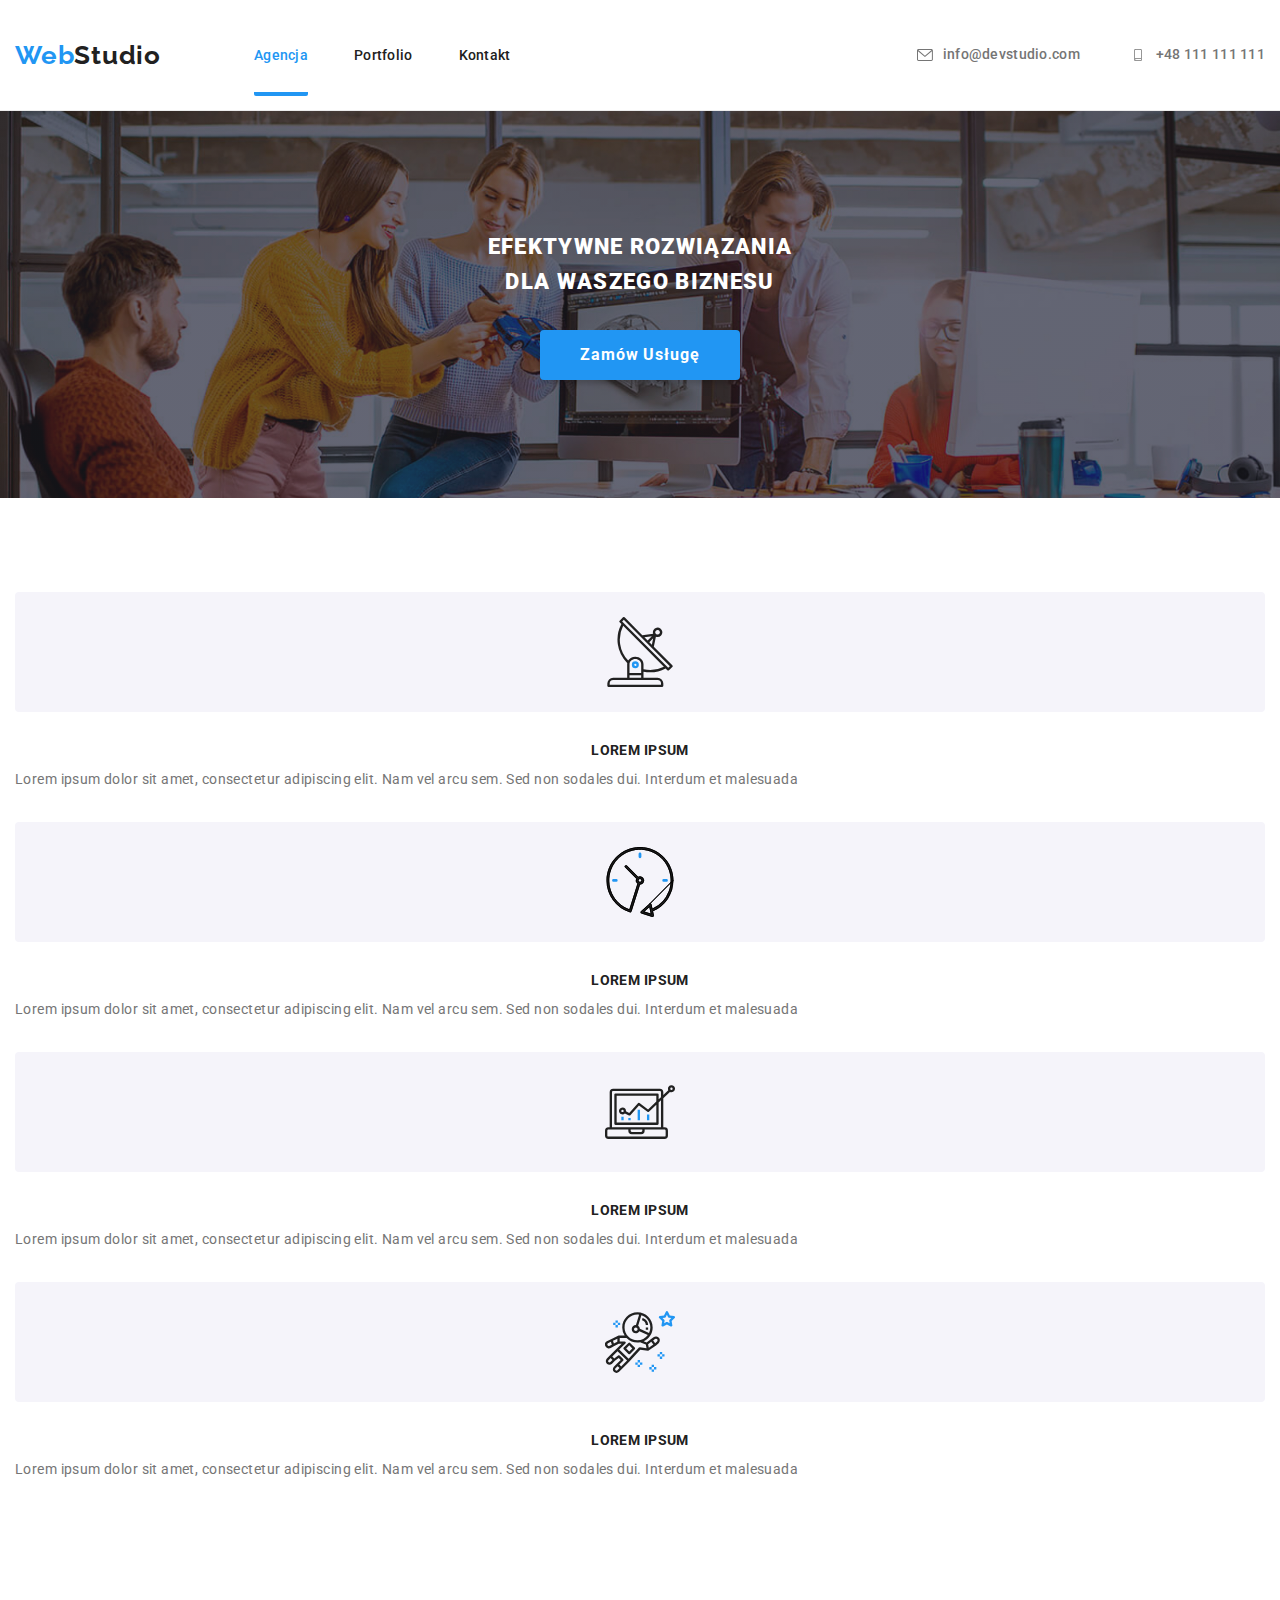
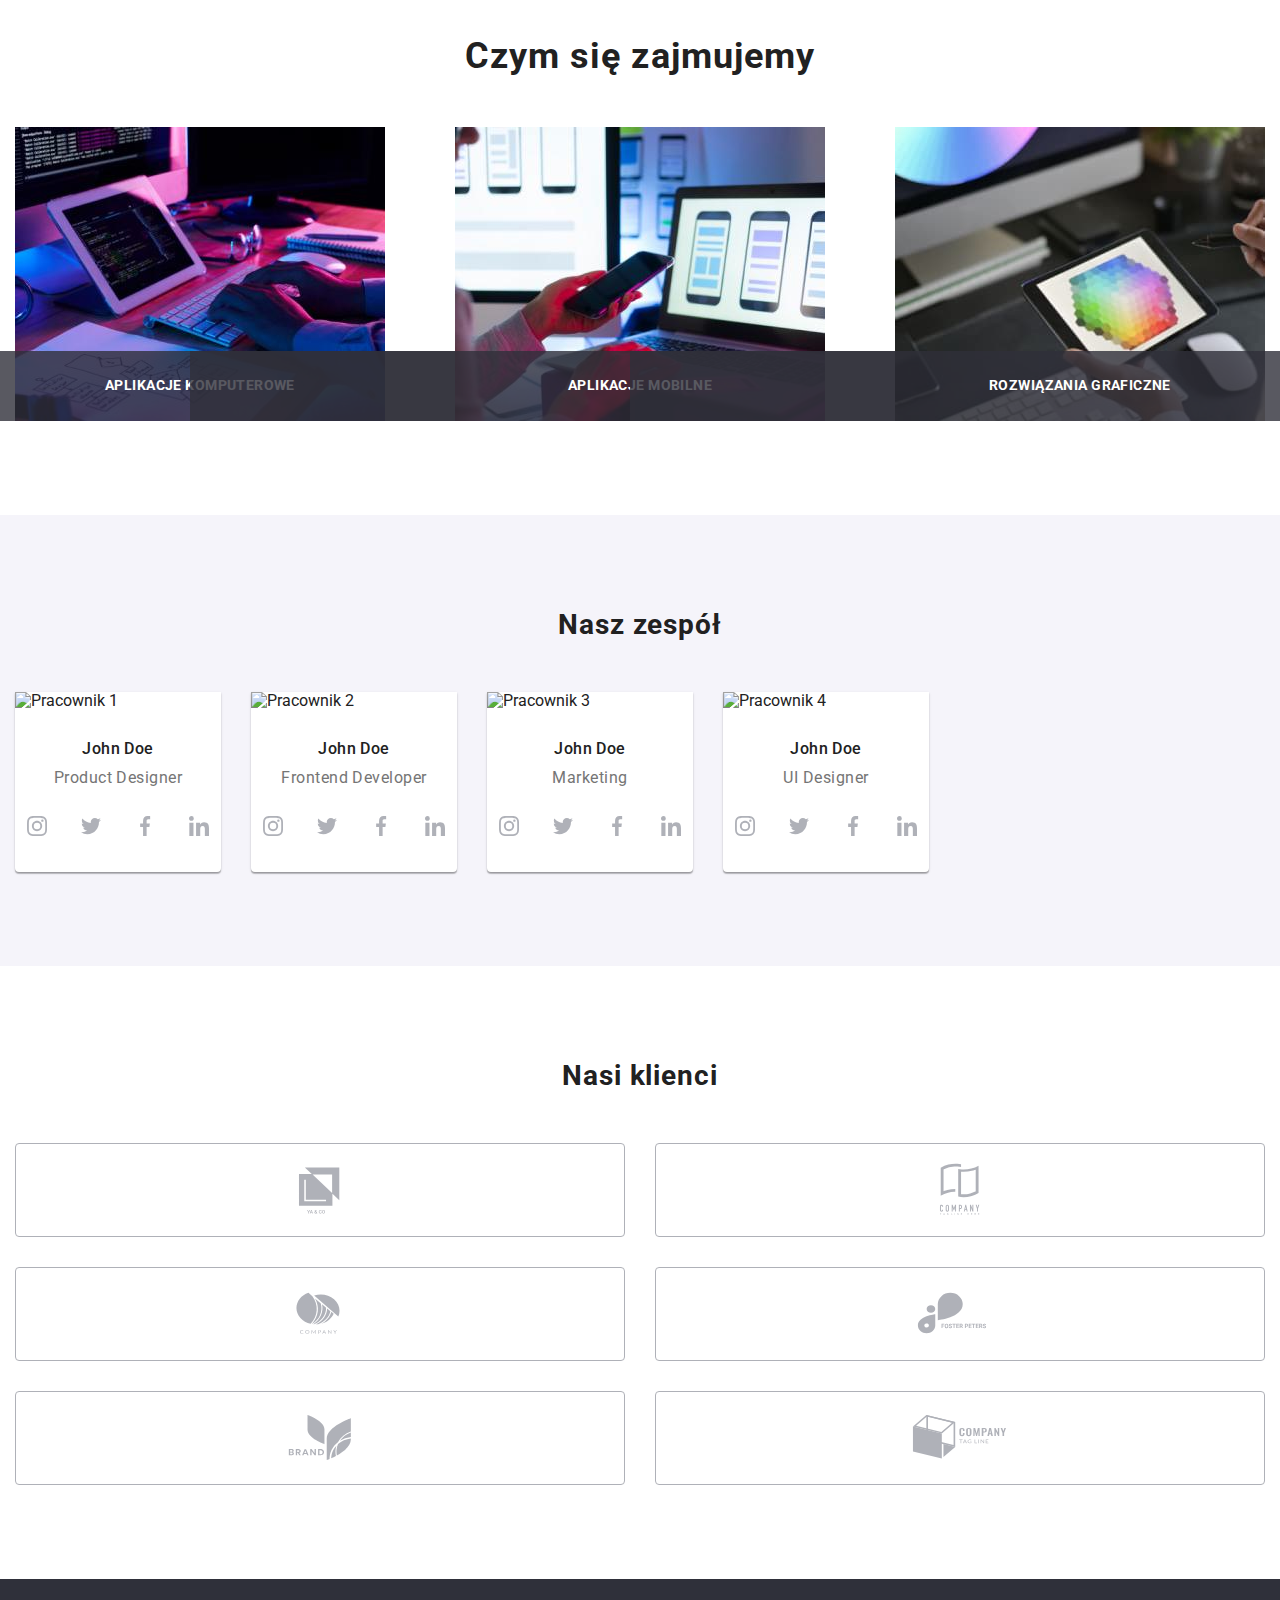
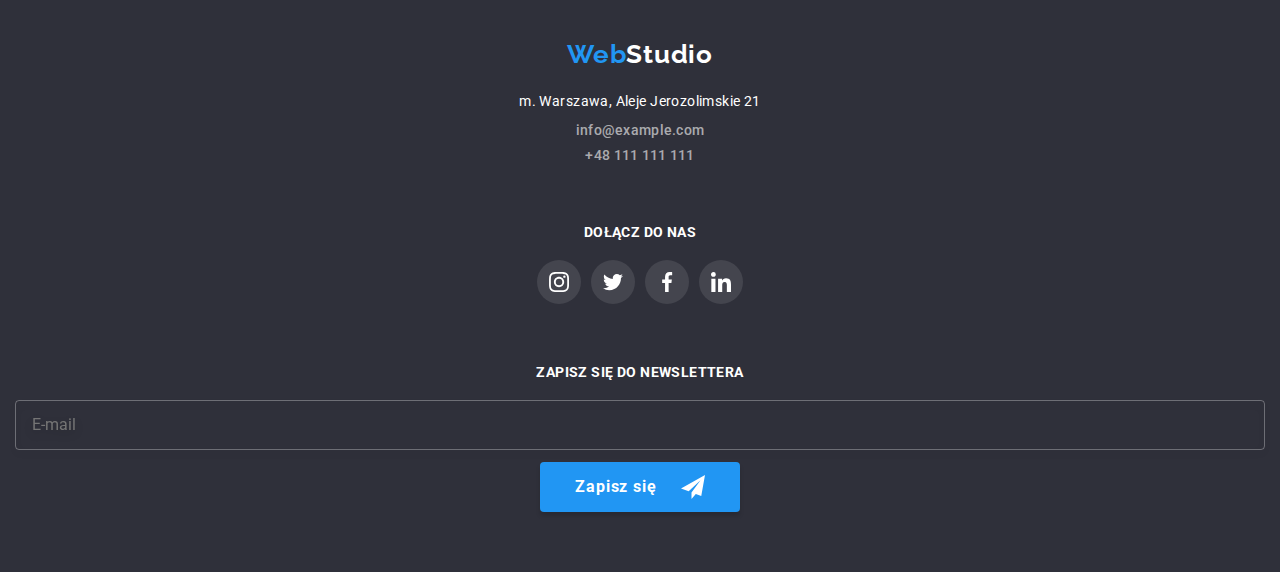
==== commit 70a6a783: "mobile_first" ====
--- a/index.html
+++ b/index.html
@@ -78,9 +78,11 @@
           <h1 class="hero-bg__title">
             efektywne rozwiązania<br />dla waszego biznesu
           </h1>
-          <div class="hero-bg__button"><button class="order-button" type="button" data-modal-open>
-            Zamów Usługę
-          </button></div>
+          <div class="hero-bg__button">
+            <button class="order-button" type="button" data-modal-open>
+              Zamów Usługę
+            </button>
+          </div>
         </div>
       </section>
       <section class="section solutions">
@@ -185,10 +187,14 @@
             <li>
               <figure class="team-img-shadow">
                 <img
-                  src="images/employee1.jpg"
+                  src="images/employee1@1200.jpg"
+                  srcset="
+                    images/employee1@1200.jpg 270w,
+                    images/employee1@768.jpg  354w,
+                    images/employee1@480.jpg  450w
+                  "
+                  sizes="(min-width:1200px) 270px, (min-width:768px)354px, 450px, 100vh"
                   alt="Pracownik 1"
-                  width="270"
-                  height="260"
                 />
                 <figcaption>
                   <h3 class="team__list-worker">John Doe</h3>
@@ -221,10 +227,14 @@
             <li>
               <figure class="team-img-shadow">
                 <img
-                  src="images/employee2.jpg"
+                  src="images/employee2@1200.jpg"
+                  srcset="
+                    images/employee2@1200.jpg 270w,
+                    images/employee2@768.jpg  354w,
+                    images/employee2@480.jpg  450w
+                  "
+                  sizes="(min-width:1200px) 270px, (min-width:768px)354px, 450px, 100vh"
                   alt="Pracownik 2"
-                  width="270"
-                  height="260"
                 />
                 <figcaption>
                   <h3 class="team__list-worker">John Doe</h3>
@@ -257,10 +267,14 @@
             <li>
               <figure class="team-img-shadow">
                 <img
-                  src="images/employee3.jpg"
+                  src="images/employee3@1200.jpg"
+                  srcset="
+                    images/employee3@1200.jpg 270w,
+                    images/employee3@768.jpg  354w,
+                    images/employee3@480.jpg  450w
+                  "
+                  sizes="(min-width:1200px) 270px, (min-width:768px)354px, 450px, 100vh"
                   alt="Pracownik 3"
-                  width="270"
-                  height="260"
                 />
                 <figcaption>
                   <h3 class="team__list-worker">John Doe</h3>
@@ -293,10 +307,14 @@
             <li>
               <figure class="team-img-shadow">
                 <img
-                  src="images/employee4.jpg"
+                  src="images/employee4@1200.jpg"
+                  srcset="
+                    images/employee4@1200.jpg 270w,
+                    images/employee4@768.jpg  354w,
+                    images/employee4@480.jpg  450w
+                  "
+                  sizes="(min-width:1200px) 270px, (min-width:768px)354px, 450px, 100vh"
                   alt="Pracownik 4"
-                  width="270"
-                  height="260"
                 />
                 <figcaption>
                   <h3 class="team__list-worker">John Doe</h3>
@@ -527,61 +545,65 @@
         </svg>
       </button>
       <div class="mobile-menu__container">
-        <ul class="list mobile-menu__list">
-          <li class="mobile-menu__list-item">
-            <a
-              class="mobile-menu__list-link mobile-menu__list-link--active"
-              href="index.html"
-              >Agencja</a
-            >
-          </li>
-          <li class="mobile-menu__list-item">
-            <a class="mobile-menu__list-link" href="portfolio.html"
-              >Portfolio</a
-            >
-          </li>
-          <li class="mobile-menu__list-item">
-            <a class="mobile-menu__list-link" href="#">Kontakt</a>
-          </li>
-        </ul>
-        <ul class="mobile-menu__container-contact-list list">
-          <li>
-            <a
-              class="mobile-menu__container-contact-list-phone"
-              href="tel:+48111111111"
-              >+48 111 111 111</a
-            >
-          </li>
-          <li>
-            <a
-              class="mobile-menu__container-contact-list-mail"
-              href="mailto:info@devstudio.com"
-              >info@devstudio.com</a
-            >
-          </li>
-        </ul>
-        <ul class="mobile-menu__container-social-list list">
-          <li class="mobile-menu__container-social-list-item">
-            <a class="mobile-menu__container-social-list-link" href="#"
-              >Instagram</a
-            >
-          </li>
-          <li class="mobile-menu__container-social-list-item">
-            <a class="mobile-menu__container-social-list-link" href="#"
-              >Twitter</a
-            >
-          </li>
-          <li class="mobile-menu__container-social-list-item">
-            <a class="mobile-menu__container-social-list-link" href="#"
-              >Facebook</a
-            >
-          </li>
-          <li class="mobile-menu__container-social-list-item">
-            <a class="mobile-menu__container-social-list-link" href="#"
-              >LinkedIn</a
-            >
-          </li>
-        </ul>
+        <div>
+          <ul class="list mobile-menu__list">
+            <li class="mobile-menu__list-item">
+              <a
+                class="mobile-menu__list-link mobile-menu__list-link--active"
+                href="index.html"
+                >Agencja</a
+              >
+            </li>
+            <li class="mobile-menu__list-item">
+              <a class="mobile-menu__list-link" href="portfolio.html"
+                >Portfolio</a
+              >
+            </li>
+            <li class="mobile-menu__list-item">
+              <a class="mobile-menu__list-link" href="#">Kontakt</a>
+            </li>
+          </ul>
+        </div>
+        <div>
+          <ul class="mobile-menu__container-contact-list list">
+            <li>
+              <a
+                class="mobile-menu__container-contact-list-phone"
+                href="tel:+48111111111"
+                >+48 111 111 111</a
+              >
+            </li>
+            <li>
+              <a
+                class="mobile-menu__container-contact-list-mail"
+                href="mailto:info@devstudio.com"
+                >info@devstudio.com</a
+              >
+            </li>
+          </ul>
+          <ul class="mobile-menu__container-social-list list">
+            <li class="mobile-menu__container-social-list-item">
+              <a class="mobile-menu__container-social-list-link" href="#"
+                >Instagram</a
+              >
+            </li>
+            <li class="mobile-menu__container-social-list-item">
+              <a class="mobile-menu__container-social-list-link" href="#"
+                >Twitter</a
+              >
+            </li>
+            <li class="mobile-menu__container-social-list-item">
+              <a class="mobile-menu__container-social-list-link" href="#"
+                >Facebook</a
+              >
+            </li>
+            <li class="mobile-menu__container-social-list-item">
+              <a class="mobile-menu__container-social-list-link" href="#"
+                >LinkedIn</a
+              >
+            </li>
+          </ul>
+        </div>
       </div>
     </div>
     <script src="./js/mobile-menu.js"></script>
--- a/css/main.min.css
+++ b/css/main.min.css
@@ -1 +1 @@
-.clients__header,.team__header,.our-job__header{font-size:36px;line-height:1.16;text-align:center;letter-spacing:.03em;color:var(--text-color)}*{-webkit-padding-start:0;padding-inline-start:0;-webkit-margin-before:0;margin-block-start:0;-webkit-margin-after:0;margin-block-end:0;-webkit-margin-start:0;margin-inline-start:0;-webkit-margin-end:0;margin-inline-end:0}body{font-family:"Roboto",sans-serif;color:#212121}h1,h2,h3,h4,button,form,label,input{margin:0;padding:0}a{text-decoration:none}.section{padding:60px 0}.container{margin:0 auto;padding:0 15px;max-width:480px;min-width:480px}.list{list-style-type:none}@media screen and (min-width: 1200px){.section{padding:94px 0}}.body-header{background-color:#fff;border-bottom:1px solid #ececec;padding:15px 0 15px 0}.body-header>.container{display:-webkit-box;display:-ms-flexbox;display:flex;-webkit-box-pack:justify;-ms-flex-pack:justify;justify-content:space-between}.logo{display:-webkit-box;display:-ms-flexbox;display:flex;-webkit-box-align:center;-ms-flex-align:center;align-items:center;font-family:"Raleway",sans-serif;font-weight:700;font-size:26px;line-height:1.19;letter-spacing:.03em;text-decoration:none}.blue-logo{color:#2196f3}.black-logo{color:#212121}.menu-nav,.menu-nav__list,.menu-nav__contact-list{display:-webkit-box;display:-ms-flexbox;display:flex;-webkit-box-pack:justify;-ms-flex-pack:justify;justify-content:space-between;-webkit-box-align:center;-ms-flex-align:center;align-items:center}.menu-nav__list{margin-left:93px}.menu-nav__list-link{font-weight:500;font-size:14px;line-height:1.14;letter-spacing:.02em;text-decoration:none;color:#212121;-webkit-transition-property:color;transition-property:color;-webkit-transition-duration:250ms;transition-duration:250ms;-webkit-transition-timing-function:cubic-bezier(0.4, 0, 0.2, 1);transition-timing-function:cubic-bezier(0.4, 0, 0.2, 1)}.menu-nav__list-link--active{color:#2196f3;position:relative}.menu-nav__list-link--active:after{content:"";position:absolute;border-bottom:4px solid #2196f3;border-radius:2px;display:block;width:100%;padding-bottom:28px}.menu-nav__list-item:nth-child(2){margin-right:46px;margin-left:46px}.menu-nav__list-link:hover,.menu-nav__list-link:focus,.menu-nav__list-link:after{color:#2196f3}.menu-nav__contact-list{padding:32px 0;gap:50px}.menu-nav__contact-list-element{font-style:normal;font-weight:500;font-size:14px;line-height:1.14;letter-spacing:.02em;color:#757575;text-decoration:none;display:-webkit-box;display:-ms-flexbox;display:flex;-webkit-box-align:center;-ms-flex-align:center;align-items:center;-webkit-transition-property:color;transition-property:color;-webkit-transition-duration:250ms;transition-duration:250ms;-webkit-transition-timing-function:cubic-bezier(0.4, 0, 0.2, 1);transition-timing-function:cubic-bezier(0.4, 0, 0.2, 1)}.menu-nav__contact-list-element:hover,.menu-nav__contact-list-element:focus{color:#2196f3}.menu-nav__contact-list-icon{fill:currentColor;margin-right:10px}.hero-bg{background:#2f303a}.hero-bg__img{background-image:-webkit-gradient(linear, left top, left bottom, from(rgba(47, 48, 58, 0.4)), to(rgba(47, 48, 58, 0.4))),url("../images/hero.jpg");background-image:linear-gradient(rgba(47, 48, 58, 0.4), rgba(47, 48, 58, 0.4)),url("../images/hero.jpg");background-size:cover;background-repeat:no-repeat;padding:0}.hero-bg .container{display:-webkit-box;display:-ms-flexbox;display:flex;-webkit-box-orient:vertical;-webkit-box-direction:normal;-ms-flex-direction:column;flex-direction:column;-webkit-box-pack:center;-ms-flex-pack:center;justify-content:center;-webkit-box-align:center;-ms-flex-align:center;align-items:center;gap:30px;max-width:480px}.hero-bg__title{font-style:normal;font-weight:900;padding-top:118px;font-size:22px;line-height:1.61;text-align:center;letter-spacing:.06em;text-transform:uppercase;color:#fff}.hero-bg__button{padding-bottom:118px}.order-button{background:#2196f3;-webkit-box-shadow:0px 4px 4px rgba(0,0,0,.15);box-shadow:0px 4px 4px rgba(0,0,0,.15);border-radius:4px;font-weight:700;font-size:16px;line-height:1.875;text-align:center;letter-spacing:.06em;color:#fff;cursor:pointer;border:0cm;padding:10px 0;width:200px;-webkit-transition-property:background-color,color;transition-property:background-color,color;-webkit-transition-duration:250ms;transition-duration:250ms;-webkit-transition-timing-function:cubic-bezier(0.4, 0, 0.2, 1);transition-timing-function:cubic-bezier(0.4, 0, 0.2, 1)}.order-button:active,.order-button:hover,.order-button:focus{background:#fff;color:#2196f3}.solutions{padding-bottom:0;max-width:480px;min-width:480px}.solutions__icon{display:-webkit-box;display:-ms-flexbox;display:flex;-webkit-box-align:center;-ms-flex-align:center;align-items:center;-webkit-box-pack:center;-ms-flex-pack:center;justify-content:center;background-color:#f5f4fa;border-radius:4px;height:120px;margin-bottom:30px}.solutions__list{display:-webkit-box;display:-ms-flexbox;display:flex;-webkit-box-orient:vertical;-webkit-box-direction:normal;-ms-flex-direction:column;flex-direction:column;gap:30px}.solutions__list-header{color:#212121;font-weight:700;font-size:14px;line-height:1.143;letter-spacing:.03em;text-transform:uppercase}.solutions__list-element{color:#757575;font-size:14px;line-height:1.71;letter-spacing:.03em;margin-top:10px;margin-bottom:0px}.our-job-description-box{position:relative;display:-webkit-box;display:-ms-flexbox;display:flex;-webkit-box-pack:center;-ms-flex-pack:center;justify-content:center}.our-job-description-box>.our-job-description{position:absolute;bottom:0px;font-family:"Roboto";font-style:normal;font-weight:700;font-size:14px;line-height:1.14;text-align:center;letter-spacing:.03em;text-transform:uppercase;background:rgba(47,48,58,.8);color:#fff;padding:27px 0;width:100%}.our-job .container{background-color:#fff;display:-webkit-box;display:-ms-flexbox;display:flex;-webkit-box-orient:vertical;-webkit-box-direction:normal;-ms-flex-direction:column;flex-direction:column}.our-job__list{display:-webkit-box;display:-ms-flexbox;display:flex;-webkit-box-pack:justify;-ms-flex-pack:justify;justify-content:space-between;margin-top:50px}.team.section{background:#f5f4fa}.team.container{display:-webkit-box;display:-ms-flexbox;display:flex;-webkit-box-pack:justify;-ms-flex-pack:justify;justify-content:space-between;-webkit-box-orient:vertical;-webkit-box-direction:normal;-ms-flex-direction:column;flex-direction:column}.team__header{margin-bottom:50px}.team__list{display:-webkit-box;display:-ms-flexbox;display:flex;gap:30px}.team__list-worker{font-weight:500;font-style:normal;font-size:16px;line-height:1.18;letter-spacing:.03em;color:#212121;margin:30px 0 10px;text-align:center}.teamimg{display:block}.team__list-description{font-size:16px;line-height:1.18;letter-spacing:.03em;color:#757575;text-align:center;padding-bottom:16px;display:-webkit-box;display:-ms-flexbox;display:flex;-webkit-box-pack:center;-ms-flex-pack:center;justify-content:center}.team__icon-list{display:-webkit-box;display:-ms-flexbox;display:flex;gap:10px;-ms-flex-pack:distribute;justify-content:space-around;padding-bottom:30px;padding-left:32px;padding-right:32px}.team__icon-list-element{display:-webkit-box;display:-ms-flexbox;display:flex;-webkit-box-align:center;-ms-flex-align:center;align-items:center;-webkit-box-pack:center;-ms-flex-pack:center;justify-content:center;width:44px;height:44px;cursor:pointer;border-radius:50%;fill:#afb1b8;-webkit-transition-property:background-color,fill;transition-property:background-color,fill;-webkit-transition-duration:250ms;transition-duration:250ms;-webkit-transition-timing-function:cubic-bezier(0.4, 0, 0.2, 1);transition-timing-function:cubic-bezier(0.4, 0, 0.2, 1)}.team__icon-list-element:hover,.team__icon-list-element:focus{background-color:#2196f3;fill:#fff}.team-img-shadow{background:#fff;-webkit-box-shadow:0px 1px 3px rgba(0,0,0,.12),0px 1px 1px rgba(0,0,0,.14),0px 2px 1px rgba(0,0,0,.2);box-shadow:0px 1px 3px rgba(0,0,0,.12),0px 1px 1px rgba(0,0,0,.14),0px 2px 1px rgba(0,0,0,.2);border-radius:0px 0px 4px 4px}.clients__icon-list{display:-webkit-box;display:-ms-flexbox;display:flex;-webkit-box-pack:justify;-ms-flex-pack:justify;justify-content:space-between;gap:30px;margin-top:50px}.clients__icon-list-element{display:-webkit-box;display:-ms-flexbox;display:flex;-webkit-box-align:center;-ms-flex-align:center;align-items:center;-webkit-box-pack:center;-ms-flex-pack:center;justify-content:center;padding:17.71px 32px 14.25px 32px;border:1px solid #afb1b8;border-radius:4px;text-decoration:none;fill:#afb1b8;cursor:pointer;-webkit-transition-property:border-color,fill;transition-property:border-color,fill;-webkit-transition-duration:250ms;transition-duration:250ms;-webkit-transition-timing-function:cubic-bezier(0.4, 0, 0.2, 1);transition-timing-function:cubic-bezier(0.4, 0, 0.2, 1)}.clients__icon-list-element:hover,.clients__icon-list-element:focus{border-color:#2196f3;fill:#2196f3}.footer-container{display:-webkit-box;display:-ms-flexbox;display:flex;-webkit-box-pack:justify;-ms-flex-pack:justify;justify-content:space-between}.footer-container.container{padding:60px 0 60px;display:-webkit-box;display:-ms-flexbox;display:flex;-webkit-box-align:baseline;-ms-flex-align:baseline;align-items:baseline}.footer{background:#2f303a}.footer__contact-list{margin-top:20px}.footer__contact-list-map{font-style:normal;font-size:14px;line-height:1.71;letter-spacing:.03em;color:#fff;text-decoration:none;-webkit-transition-property:color;transition-property:color;-webkit-transition-duration:250ms;transition-duration:250ms;-webkit-transition-timing-function:cubic-bezier(0.4, 0, 0.2, 1);transition-timing-function:cubic-bezier(0.4, 0, 0.2, 1)}.footer__contact-list-map:hover,.footer__contact-list-map:focus{color:#2196f3}.footer__contact-list .footer__contact-list-element{color:rgba(255,255,255,.6)}.footer__socials{margin-left:70px}.footer__socials-header{font-weight:700;font-size:14px;line-height:1.143;letter-spacing:.03em;text-transform:uppercase;color:#fff;margin-bottom:20px}.footer__socials-list{display:-webkit-box;display:-ms-flexbox;display:flex;-ms-flex-pack:distribute;justify-content:space-around;gap:10px}.footer__socials-list-element{display:-webkit-box;display:-ms-flexbox;display:flex;-webkit-box-align:center;-ms-flex-align:center;align-items:center;-webkit-box-pack:center;-ms-flex-pack:center;justify-content:center;width:44px;height:44px;cursor:pointer;border-radius:50%;fill:#fff;background-color:rgba(255,255,255,.1);-webkit-transition-property:background-color;transition-property:background-color;-webkit-transition-duration:250ms;transition-duration:250ms;-webkit-transition-timing-function:cubic-bezier(0.4, 0, 0.2, 1);transition-timing-function:cubic-bezier(0.4, 0, 0.2, 1)}.footer__socials-list-element:hover{background-color:#2196f3}.white-logo{color:#fff}.address li{margin-bottom:9px}.address li:last-child{margin-bottom:0}.footer__contact-list-element{font-style:normal;font-weight:500;font-size:14px;line-height:1.14;letter-spacing:.02em;color:#757575;text-decoration:none;display:-webkit-box;display:-ms-flexbox;display:flex;-webkit-box-align:center;-ms-flex-align:center;align-items:center;-webkit-transition-property:color;transition-property:color;-webkit-transition-duration:250ms;transition-duration:250ms;-webkit-transition-timing-function:cubic-bezier(0.4, 0, 0.2, 1);transition-timing-function:cubic-bezier(0.4, 0, 0.2, 1)}.footer__contact-list-element:hover,.footer__contact-list-element:focus{color:#2196f3}.newsletter__form{display:-webkit-box;display:-ms-flexbox;display:flex;-webkit-box-align:center;-ms-flex-align:center;align-items:center;-webkit-box-pack:center;-ms-flex-pack:center;justify-content:center;gap:12px}.newsletter__form-email{width:358px;height:50px;padding-left:16px;color:rgba(255,255,255,.6);background-color:rgba(0,0,0,0);border:1px solid rgba(255,255,255,.3);-webkit-filter:drop-shadow(0px 4px 4px rgba(0, 0, 0, 0.15));filter:drop-shadow(0px 4px 4px rgba(0, 0, 0, 0.15));border-radius:4px}.submit-btn{width:200px;height:50px;color:#fff;background:#2196f3;-webkit-box-shadow:0px 4px 4px rgba(0,0,0,.15);box-shadow:0px 4px 4px rgba(0,0,0,.15);border-radius:4px;border:none;cursor:pointer;padding-top:10px;padding-bottom:10px;text-align:center;letter-spacing:.06em;font-weight:700;font-size:16px;line-height:1.88}.newsletter-btn{display:-webkit-box;display:-ms-flexbox;display:flex;-webkit-box-align:center;-ms-flex-align:center;align-items:center;-webkit-box-pack:center;-ms-flex-pack:center;justify-content:center;gap:24px}.backdrop{position:fixed;left:0;top:0;width:100%;height:100%;background-color:rgba(0,0,0,.2);opacity:1;-webkit-transition:opacity 250ms cubic-bezier(0.4, 0, 0.2, 1);transition:opacity 250ms cubic-bezier(0.4, 0, 0.2, 1);visibility:visible}.modal{position:absolute;left:50%;top:50%;background-color:#fff;width:528px;height:581px;-webkit-transform:translate(-50%, -50%);transform:translate(-50%, -50%);-webkit-transition-property:-webkit-transform visibility;transition-property:-webkit-transform visibility;transition-property:transform visibility;transition-property:transform visibility, -webkit-transform visibility;-webkit-transition-duration:1000ms;transition-duration:1000ms;-webkit-transition-timing-function:ease;transition-timing-function:ease}.close-btn{position:absolute;right:8px;top:8px;width:30px;height:30px;padding:0;border:1px solid rgba(0,0,0,.1);border-radius:50%;cursor:pointer;background-color:#fff}.is-hidden{opacity:0;pointer-events:none;visibility:hidden}.backdrop.is-hidden.modal{-webkit-transform:translate(-50%, -50%) scale(0.5);transform:translate(-50%, -50%) scale(0.5)}.order-form{display:-webkit-box;display:-ms-flexbox;display:flex;-webkit-box-orient:vertical;-webkit-box-direction:normal;-ms-flex-direction:column;flex-direction:column;-webkit-box-pack:center;-ms-flex-pack:center;justify-content:center}.order-form__header{padding-top:40px;padding-bottom:12px;font-style:normal;font-weight:700;font-size:20px;line-height:1.15;text-align:center;letter-spacing:.03em;color:#212121}.order-form__label{display:-webkit-box;display:-ms-flexbox;display:flex;position:relative;-webkit-box-orient:vertical;-webkit-box-direction:normal;-ms-flex-direction:column;flex-direction:column;padding-left:40px;padding-right:40px;margin-bottom:10px;font-style:normal;font-weight:400;font-size:12px;line-height:1.16;letter-spacing:.01em;color:#757575;-webkit-transition-property:color,border-color,fill;transition-property:color,border-color,fill;-webkit-transition-duration:250ms;transition-duration:250ms;-webkit-transition-timing-function:cubic-bezier(0.4, 0, 0.2, 1);transition-timing-function:cubic-bezier(0.4, 0, 0.2, 1)}.order-form__label-input{margin-top:4px;border:1px solid rgba(33,33,33,.2);border-radius:4px;width:448px;height:40px;padding-left:42px;-webkit-transition-property:border-color,outline;transition-property:border-color,outline;-webkit-transition-duration:250ms;transition-duration:250ms;-webkit-transition-timing-function:cubic-bezier(0.4, 0, 0.2, 1);transition-timing-function:cubic-bezier(0.4, 0, 0.2, 1)}.order-form__label-input:focus-within{border-color:#2196f3;outline:#2196f3}.order-form__label:focus-within{color:#2196f3;border-color:#2196f3;outline:#2196f3;fill:#2196f3}.order-form__icon{position:absolute;top:32px;left:52px}.order-form__textarea{height:120px;resize:none;padding:12px 16px}.order-form__checkbox{opacity:0}.order-form__checkbox:checked+span{fill:#fff;background-color:#2196f3;border:1px solid #2196f3;border-radius:2px;outline:#2196f3}.order-form__input.order-form__textarea::-webkit-input-placeholder{color:rgba(117,117,117,.5)}.order-form__input.order-form__textarea::-moz-placeholder{color:rgba(117,117,117,.5)}.order-form__input.order-form__textarea:-ms-input-placeholder{color:rgba(117,117,117,.5)}.order-form__input.order-form__textarea::-ms-input-placeholder{color:rgba(117,117,117,.5)}.order-form__input.order-form__textarea::placeholder{color:rgba(117,117,117,.5)}.order-form-btn{margin:30px 164px;-webkit-transition-property:background-color,color;transition-property:background-color,color;-webkit-transition-duration:250ms;transition-duration:250ms;-webkit-transition-timing-function:cubic-bezier(0.4, 0, 0.2, 1);transition-timing-function:cubic-bezier(0.4, 0, 0.2, 1)}.order-form-btn:active,.order-form-btn:hover,.order-form-btn:focus{color:#2196f3;background:#fff}.order-form-check{position:relative;margin-top:10px;text-align:center;font-size:14px;line-height:1.71;letter-spacing:.03em;color:#757575}.order-form__checkbox,.order-form-checkbox-border{position:absolute;cursor:pointer;top:50%;left:9%;-webkit-transform:translateX(-9%);transform:translateX(-9%);-webkit-transform:translatey(-50%);transform:translatey(-50%);width:16px;height:15px}.order-form .order-form-checkbox-border{-webkit-box-sizing:border-box;box-sizing:border-box;border:1.5px solid #000;border-radius:2px;display:-webkit-box;display:-ms-flexbox;display:flex;-webkit-box-pack:center;-ms-flex-pack:center;justify-content:center;-webkit-box-align:center;-ms-flex-align:center;align-items:center;cursor:pointer;-webkit-transition-duration:250ms;transition-duration:250ms;-webkit-transition-timing-function:cubic-bezier(0.4, 0, 0.2, 1);transition-timing-function:cubic-bezier(0.4, 0, 0.2, 1);fill:var(--white)}.order-form .order-form-check a{color:#2196f3}.portfolio-nav.section{padding-bottom:0}.portfolio-nav.container{display:-webkit-box;display:-ms-flexbox;display:flex;-webkit-box-orient:vertical;-webkit-box-direction:normal;-ms-flex-direction:column;flex-direction:column;-webkit-box-pack:center;-ms-flex-pack:center;justify-content:center}.portfolio-nav__list{display:-webkit-box;display:-ms-flexbox;display:flex;-webkit-box-pack:center;-ms-flex-pack:center;justify-content:center;margin-bottom:50px;gap:8px}.portfolio-nav__list-item{font-style:normal;font-weight:500;font-size:16px;line-height:1.62;text-align:center;letter-spacing:.03em}.portfolio-nav__list-button{background:#f5f4fa;cursor:pointer;font-weight:500;font-size:16px;line-height:1.62;text-align:center;letter-spacing:.03em;color:#212121;border:none;border-radius:4px;padding:6px 22px;-webkit-transition-property:background-color,color,-webkit-box-shadow;transition-property:background-color,color,-webkit-box-shadow;transition-property:background-color,color,box-shadow;transition-property:background-color,color,box-shadow,-webkit-box-shadow;-webkit-transition-duration:250ms;transition-duration:250ms;-webkit-transition-timing-function:cubic-bezier(0.4, 0, 0.2, 1);transition-timing-function:cubic-bezier(0.4, 0, 0.2, 1)}.portfolio-nav__list-button:hover,.portfolio-nav__list-button:focus{background:#2196f3;color:#fff;-webkit-box-shadow:0px 3px 1px rgba(0,0,0,.1),0px 1px 2px rgba(0,0,0,.08),0px 2px 2px rgba(0,0,0,.12);box-shadow:0px 3px 1px rgba(0,0,0,.1),0px 1px 2px rgba(0,0,0,.08),0px 2px 2px rgba(0,0,0,.12);border-radius:4px}.portfolio-job.section{padding-top:0;width:1200px}.portfolio-job-list{display:-webkit-box;display:-ms-flexbox;display:flex;-webkit-box-orient:horizontal;-webkit-box-direction:normal;-ms-flex-direction:row;flex-direction:row;-webkit-box-pack:justify;-ms-flex-pack:justify;justify-content:space-between;-webkit-box-align:center;-ms-flex-align:center;align-items:center;-ms-flex-wrap:wrap;flex-wrap:wrap;gap:30px}.portfolio-job-listfigure{-webkit-transition-property:cursor,-webkit-box-shadow;transition-property:cursor,-webkit-box-shadow;transition-property:box-shadow,cursor;transition-property:box-shadow,cursor,-webkit-box-shadow;-webkit-transition-duration:250ms;transition-duration:250ms;-webkit-transition-timing-function:cubic-bezier(0.4, 0, 0.2, 1);transition-timing-function:cubic-bezier(0.4, 0, 0.2, 1)}.portfolio-job-listfigure:hover{-webkit-box-shadow:0px 1px 1px rgba(0,0,0,.12),0px 4px 4px rgba(0,0,0,.06),1px 4px 6px rgba(0,0,0,.16);box-shadow:0px 1px 1px rgba(0,0,0,.12),0px 4px 4px rgba(0,0,0,.06),1px 4px 6px rgba(0,0,0,.16);cursor:pointer}.portfolio-job-list__header{padding:20px 24px 4px 24px}.portfolio-job-overlay-box{position:relative;overflow:hidden}.portfolio-job-overlay-boximg{vertical-align:middle}.portfolio-job-overlay{position:absolute;top:0;left:0;width:100%;height:100%;display:-webkit-box;display:-ms-flexbox;display:flex;-webkit-box-align:center;-ms-flex-align:center;align-items:center;background-color:rgba(33,150,243,.9);-webkit-transform:translateY(100%);transform:translateY(100%);-webkit-transition-property:-webkit-transform;transition-property:-webkit-transform;transition-property:transform;transition-property:transform, -webkit-transform;-webkit-transition-duration:250ms;transition-duration:250ms;-webkit-transition-timing-function:ease;transition-timing-function:ease}.portfolio-job-list__item:hover .portfolio-job-overlay{-webkit-transform:translateY(0);transform:translateY(0)}.portfolio-job-overlay-description{font-family:"Roboto",sans-serif;color:#fff;font-size:18px;line-height:1.6;margin-left:24px;margin-right:24px}.portfolio-job-img-description{border:1px solid #eee;border-top:0px;-webkit-box-sizing:border-box;box-sizing:border-box}.portfolio-job-list__header,.portfolio-job-list__item{-webkit-box-sizing:border-box;box-sizing:border-box;background:#fff}.portfolio-job-list__description{font-size:16px;line-height:1.87;letter-spacing:.03em;color:#757575;padding:0 24px 20px 24px;margin-top:4px}.portfolio-job .portfolio-job-list__img{display:block}@media screen and (max-width: 767px){.menu-nav__list,.menu-nav__contact-list{display:none}}@media screen and (min-width: 768px){.menu-toggle,.mobile-menu{display:none}}.menu-toggle{outline:none;background:none;border:none;cursor:pointer}.menu-toggle:hover{background-color:rgba(0,0,0,.1)}.mobile-menu{position:fixed;top:0;left:0;width:100vw;height:100vh;z-index:1;-webkit-transform:translateX(100%);transform:translateX(100%);-webkit-transition:-webkit-transform 250ms ease-in-out;transition:-webkit-transform 250ms ease-in-out;transition:transform 250ms ease-in-out;transition:transform 250ms ease-in-out, -webkit-transform 250ms ease-in-out;background-color:#fff}.mobile-menu.is-open{-webkit-transform:translateX(0);transform:translateX(0)}.mobile-menu .menu-toggle{position:absolute;top:10px;right:15px;color:#fff}.mobile-menu__icon{cursor:pointer;-webkit-transition-property:fill;transition-property:fill;ransition-duration:250ms;-webkit-transition-timing-function:cubic-bezier(0.4, 0, 0.2, 1);transition-timing-function:cubic-bezier(0.4, 0, 0.2, 1)}.mobile-menu__icon:hover{fill:#2196f3;cursor:pointer;-webkit-box-shadow:0;box-shadow:0}.mobile-menu__container{height:100vh;padding-top:48px;padding-left:40px;padding-bottom:48px;display:-webkit-box;display:-ms-flexbox;display:flex;-webkit-box-orient:vertical;-webkit-box-direction:normal;-ms-flex-direction:column;flex-direction:column;-webkit-box-pack:justify;-ms-flex-pack:justify;justify-content:space-between}.mobile-menu__list-item{margin-bottom:36px}.mobile-menu__list-item:last-child{margin-bottom:0}.mobile-menu__list-link{font-weight:500;font-size:40px;line-height:1.17;letter-spacing:.02em;color:#212121}.mobile-menu__list-link--active{color:#2196f3}.mobile-menu__container-contact-list{display:-webkit-box;display:-ms-flexbox;display:flex;-webkit-box-orient:vertical;-webkit-box-direction:normal;-ms-flex-direction:column;flex-direction:column;-webkit-box-pack:justify;-ms-flex-pack:justify;justify-content:space-between;margin-top:302px;gap:32px}.mobile-menu__container-contact-list-phone{font-weight:500;font-size:34px;line-height:1.17;letter-spacing:.02em;color:#2196f3}.mobile-menu__container-contact-list-mail{font-weight:500;font-size:24px;line-height:1.16;letter-spacing:.02em;color:#757575}.mobile-menu__container-social-list{margin-top:64px;display:-webkit-box;display:-ms-flexbox;display:flex;-ms-flex-wrap:wrap;flex-wrap:wrap}.mobile-menu__container-social-list-item{border-left:1px solid rgba(33,33,33,.2);padding:0 10px 0 10px}.mobile-menu__container-social-list-item:first-child{padding-left:0;border:none}.mobile-menu__container-social-list-link{font-weight:500;font-size:18px;line-height:22px;letter-spacing:.02em;color:#2196f3}/*# sourceMappingURL=main.min.css.map */+.our-job__header{font-size:36px;line-height:1.16;text-align:center;letter-spacing:.03em;color:var(--text-color)}.clients__header,.team__header{font-size:28px;line-height:1.17;text-align:center;letter-spacing:.03em;color:var(--text-color)}*{-webkit-padding-start:0;padding-inline-start:0;-webkit-margin-before:0;margin-block-start:0;-webkit-margin-after:0;margin-block-end:0;-webkit-margin-start:0;margin-inline-start:0;-webkit-margin-end:0;margin-inline-end:0}body{font-family:"Roboto",sans-serif;color:#212121}h1,h2,h3,h4,button,form,label,input{margin:0;padding:0}a{text-decoration:none}img{display:block;height:auto;max-width:100%}.section{padding:60px 0}.container{margin:0 auto;padding:0 15px}.list{list-style-type:none}@media screen and (min-width: 1200px){.section{padding:94px 0}}.body-header{background-color:#fff;border-bottom:1px solid #ececec;padding:15px 0 15px 0}.body-header>.container{display:-webkit-box;display:-ms-flexbox;display:flex;-webkit-box-pack:justify;-ms-flex-pack:justify;justify-content:space-between}.logo{display:-webkit-box;display:-ms-flexbox;display:flex;-webkit-box-align:center;-ms-flex-align:center;align-items:center;font-family:"Raleway",sans-serif;font-weight:700;font-size:26px;line-height:1.19;letter-spacing:.03em;text-decoration:none}.blue-logo{color:#2196f3}.black-logo{color:#212121}.menu-nav,.menu-nav__list,.menu-nav__contact-list{display:-webkit-box;display:-ms-flexbox;display:flex;-webkit-box-pack:justify;-ms-flex-pack:justify;justify-content:space-between;-webkit-box-align:center;-ms-flex-align:center;align-items:center}.menu-nav__list{margin-left:93px}.menu-nav__list-link{font-weight:500;font-size:14px;line-height:1.14;letter-spacing:.02em;text-decoration:none;color:#212121;-webkit-transition-property:color;transition-property:color;-webkit-transition-duration:250ms;transition-duration:250ms;-webkit-transition-timing-function:cubic-bezier(0.4, 0, 0.2, 1);transition-timing-function:cubic-bezier(0.4, 0, 0.2, 1)}.menu-nav__list-link--active{color:#2196f3;position:relative}.menu-nav__list-link--active:after{content:"";position:absolute;border-bottom:4px solid #2196f3;border-radius:2px;display:block;width:100%;padding-bottom:28px}.menu-nav__list-item:nth-child(2){margin-right:46px;margin-left:46px}.menu-nav__list-link:hover,.menu-nav__list-link:focus,.menu-nav__list-link:after{color:#2196f3}.menu-nav__contact-list{padding:32px 0;gap:50px}.menu-nav__contact-list-element{font-style:normal;font-weight:500;font-size:14px;line-height:1.14;letter-spacing:.02em;color:#757575;text-decoration:none;display:-webkit-box;display:-ms-flexbox;display:flex;-webkit-box-align:center;-ms-flex-align:center;align-items:center;-webkit-transition-property:color;transition-property:color;-webkit-transition-duration:250ms;transition-duration:250ms;-webkit-transition-timing-function:cubic-bezier(0.4, 0, 0.2, 1);transition-timing-function:cubic-bezier(0.4, 0, 0.2, 1)}.menu-nav__contact-list-element:hover,.menu-nav__contact-list-element:focus{color:#2196f3}.menu-nav__contact-list-icon{fill:currentColor;margin-right:10px}.hero-bg{background:#2f303a}.hero-bg__img{background-image:-webkit-gradient(linear, left top, left bottom, from(rgba(47, 48, 58, 0.4)), to(rgba(47, 48, 58, 0.4))),url("../images/hero.jpg");background-image:linear-gradient(rgba(47, 48, 58, 0.4), rgba(47, 48, 58, 0.4)),url("../images/hero.jpg");background-size:cover;background-repeat:no-repeat;padding:0}.hero-bg .container{display:-webkit-box;display:-ms-flexbox;display:flex;-webkit-box-orient:vertical;-webkit-box-direction:normal;-ms-flex-direction:column;flex-direction:column;-webkit-box-pack:center;-ms-flex-pack:center;justify-content:center;-webkit-box-align:center;-ms-flex-align:center;align-items:center;gap:30px}.hero-bg__title{font-style:normal;font-weight:900;padding-top:118px;font-size:22px;line-height:1.61;text-align:center;letter-spacing:.06em;text-transform:uppercase;color:#fff}.hero-bg__button{padding-bottom:118px}.order-button{background:#2196f3;-webkit-box-shadow:0px 4px 4px rgba(0,0,0,.15);box-shadow:0px 4px 4px rgba(0,0,0,.15);border-radius:4px;font-weight:700;font-size:16px;line-height:1.875;text-align:center;letter-spacing:.06em;color:#fff;cursor:pointer;border:0cm;padding:10px 0;width:200px;-webkit-transition-property:background-color,color;transition-property:background-color,color;-webkit-transition-duration:250ms;transition-duration:250ms;-webkit-transition-timing-function:cubic-bezier(0.4, 0, 0.2, 1);transition-timing-function:cubic-bezier(0.4, 0, 0.2, 1)}.order-button:active,.order-button:hover,.order-button:focus{background:#fff;color:#2196f3}.solutions{padding-bottom:60px}.solutions__icon{display:-webkit-box;display:-ms-flexbox;display:flex;-webkit-box-align:center;-ms-flex-align:center;align-items:center;-webkit-box-pack:center;-ms-flex-pack:center;justify-content:center;background-color:#f5f4fa;border-radius:4px;height:120px;margin-bottom:30px}.solutions__list{display:-webkit-box;display:-ms-flexbox;display:flex;-webkit-box-orient:vertical;-webkit-box-direction:normal;-ms-flex-direction:column;flex-direction:column;gap:30px}.solutions__list-header{display:-webkit-box;display:-ms-flexbox;display:flex;-webkit-box-pack:center;-ms-flex-pack:center;justify-content:center;color:#212121;font-weight:700;font-size:14px;line-height:1.143;letter-spacing:.03em;text-transform:uppercase}.solutions__list-element{color:#757575;font-size:14px;line-height:1.71;letter-spacing:.03em;margin-top:10px;margin-bottom:0px}@media screen and (max-width: 768px){.our-job{display:none}}.our-job-description-box{position:relative;display:-webkit-box;display:-ms-flexbox;display:flex;-webkit-box-pack:center;-ms-flex-pack:center;justify-content:center}.our-job-description-box>.our-job-description{position:absolute;bottom:0px;font-family:"Roboto";font-style:normal;font-weight:700;font-size:14px;line-height:1.14;text-align:center;letter-spacing:.03em;text-transform:uppercase;background:rgba(47,48,58,.8);color:#fff;padding:27px 0;width:100vh}.our-job .container{background-color:#fff;display:-webkit-box;display:-ms-flexbox;display:flex;-webkit-box-orient:vertical;-webkit-box-direction:normal;-ms-flex-direction:column;flex-direction:column}.our-job__list{display:-webkit-box;display:-ms-flexbox;display:flex;-webkit-box-pack:justify;-ms-flex-pack:justify;justify-content:space-between;margin-top:50px}.team.section{background:#f5f4fa}.team.container{display:-webkit-box;display:-ms-flexbox;display:flex;-webkit-box-pack:justify;-ms-flex-pack:justify;justify-content:space-between;-webkit-box-orient:vertical;-webkit-box-direction:normal;-ms-flex-direction:column;flex-direction:column}.team__header{margin-bottom:50px}.team__list{display:-webkit-box;display:-ms-flexbox;display:flex;gap:30px;-ms-flex-wrap:wrap;flex-wrap:wrap}.team__list-worker{font-weight:500;font-style:normal;font-size:16px;line-height:1.18;letter-spacing:.03em;color:#212121;margin:30px 0 10px;text-align:center}.team__list-description{font-size:16px;line-height:1.18;letter-spacing:.03em;color:#757575;text-align:center;padding-bottom:16px;display:-webkit-box;display:-ms-flexbox;display:flex;-webkit-box-pack:center;-ms-flex-pack:center;justify-content:center}.team__icon-list{display:-webkit-box;display:-ms-flexbox;display:flex;gap:10px;-webkit-box-pack:center;-ms-flex-pack:center;justify-content:center;padding-bottom:24px}.team__icon-list-element{display:-webkit-box;display:-ms-flexbox;display:flex;-webkit-box-align:center;-ms-flex-align:center;align-items:center;-webkit-box-pack:center;-ms-flex-pack:center;justify-content:center;width:44px;height:44px;cursor:pointer;border-radius:50%;fill:#afb1b8;-webkit-transition-property:background-color,fill;transition-property:background-color,fill;-webkit-transition-duration:250ms;transition-duration:250ms;-webkit-transition-timing-function:cubic-bezier(0.4, 0, 0.2, 1);transition-timing-function:cubic-bezier(0.4, 0, 0.2, 1)}.team__icon-list-element:hover,.team__icon-list-element:focus{background-color:#2196f3;fill:#fff}.team-img-shadow{background:#fff;-webkit-box-shadow:0px 1px 3px rgba(0,0,0,.12),0px 1px 1px rgba(0,0,0,.14),0px 2px 1px rgba(0,0,0,.2);box-shadow:0px 1px 3px rgba(0,0,0,.12),0px 1px 1px rgba(0,0,0,.14),0px 2px 1px rgba(0,0,0,.2);border-radius:0px 0px 4px 4px}@media screen and (min-width: 480px){.clients__icon-list-element{padding:16px 32px}}.clients__icon-list{display:-webkit-box;display:-ms-flexbox;display:flex;-ms-flex-wrap:wrap;flex-wrap:wrap;-webkit-box-pack:justify;-ms-flex-pack:justify;justify-content:space-between;gap:30px;margin-top:50px}.clients__icon-list-element{display:-webkit-box;display:-ms-flexbox;display:flex;-webkit-box-align:center;-ms-flex-align:center;align-items:center;-webkit-box-pack:center;-ms-flex-pack:center;justify-content:center;-ms-flex-preferred-size:calc((100% - 30px)/2);flex-basis:calc((100% - 30px)/2);padding:16px 20px;border:1px solid #afb1b8;border-radius:4px;text-decoration:none;fill:#afb1b8;cursor:pointer;-webkit-transition-property:border-color,fill;transition-property:border-color,fill;-webkit-transition-duration:250ms;transition-duration:250ms;-webkit-transition-timing-function:cubic-bezier(0.4, 0, 0.2, 1);transition-timing-function:cubic-bezier(0.4, 0, 0.2, 1)}.clients__icon-list-element:hover,.clients__icon-list-element:focus{border-color:#2196f3;fill:#2196f3}.footer-container{display:-webkit-box;display:-ms-flexbox;display:flex;-webkit-box-pack:center;-ms-flex-pack:center;justify-content:center;-webkit-box-align:center;-ms-flex-align:center;align-items:center;-webkit-box-orient:vertical;-webkit-box-direction:normal;-ms-flex-direction:column;flex-direction:column;padding-top:60px;padding-bottom:60px;gap:60px}.footer-container div{display:-webkit-box;display:-ms-flexbox;display:flex;-webkit-box-orient:vertical;-webkit-box-direction:normal;-ms-flex-direction:column;flex-direction:column;-webkit-box-align:center;-ms-flex-align:center;align-items:center}.footer{background:#2f303a}.footer__contact-list{display:-webkit-box;display:-ms-flexbox;display:flex;-webkit-box-orient:vertical;-webkit-box-direction:normal;-ms-flex-direction:column;flex-direction:column;-webkit-box-align:center;-ms-flex-align:center;align-items:center;-webkit-box-pack:justify;-ms-flex-pack:justify;justify-content:space-between;padding-top:20px}.footer__contact-list-map{font-style:normal;font-size:14px;line-height:1.71;letter-spacing:.03em;color:#fff;text-decoration:none;-webkit-transition-property:color;transition-property:color;-webkit-transition-duration:250ms;transition-duration:250ms;-webkit-transition-timing-function:cubic-bezier(0.4, 0, 0.2, 1);transition-timing-function:cubic-bezier(0.4, 0, 0.2, 1)}.footer__contact-list-map:hover,.footer__contact-list-map:focus{color:#2196f3}.footer__contact-list .footer__contact-list-element{color:rgba(255,255,255,.6)}.footer__socials{display:-webkit-box;display:-ms-flexbox;display:flex;-webkit-box-orient:vertical;-webkit-box-direction:normal;-ms-flex-direction:column;flex-direction:column;-webkit-box-align:center;-ms-flex-align:center;align-items:center}.footer__socials-header{font-weight:700;font-size:14px;line-height:1.143;letter-spacing:.03em;text-transform:uppercase;color:#fff;margin-bottom:20px}.footer__socials-list{display:-webkit-box;display:-ms-flexbox;display:flex;-ms-flex-pack:distribute;justify-content:space-around;gap:10px}.footer__socials-list-element{display:-webkit-box;display:-ms-flexbox;display:flex;-webkit-box-align:center;-ms-flex-align:center;align-items:center;-webkit-box-pack:center;-ms-flex-pack:center;justify-content:center;width:44px;height:44px;cursor:pointer;border-radius:50%;fill:#fff;background-color:rgba(255,255,255,.1);-webkit-transition-property:background-color;transition-property:background-color;-webkit-transition-duration:250ms;transition-duration:250ms;-webkit-transition-timing-function:cubic-bezier(0.4, 0, 0.2, 1);transition-timing-function:cubic-bezier(0.4, 0, 0.2, 1)}.footer__socials-list-element:hover{background-color:#2196f3}.white-logo{color:#fff}.address li{margin-bottom:9px}.address li:last-child{margin-bottom:0}.footer__contact-list-element{font-style:normal;font-weight:500;font-size:14px;line-height:1.14;letter-spacing:.02em;color:#757575;text-decoration:none;display:-webkit-box;display:-ms-flexbox;display:flex;-webkit-box-align:center;-ms-flex-align:center;align-items:center;-webkit-transition-property:color;transition-property:color;-webkit-transition-duration:250ms;transition-duration:250ms;-webkit-transition-timing-function:cubic-bezier(0.4, 0, 0.2, 1);transition-timing-function:cubic-bezier(0.4, 0, 0.2, 1)}.footer__contact-list-element:hover,.footer__contact-list-element:focus{color:#2196f3}.newsletter__form{display:-webkit-box;display:-ms-flexbox;display:flex;-webkit-box-align:center;-ms-flex-align:center;align-items:center;-webkit-box-orient:vertical;-webkit-box-direction:normal;-ms-flex-direction:column;flex-direction:column;gap:12px}.newsletter__form-email{width:calc(100vw - 30px);height:50px;padding-left:16px;color:rgba(255,255,255,.6);background-color:rgba(0,0,0,0);border:1px solid rgba(255,255,255,.3);-webkit-filter:drop-shadow(0px 4px 4px rgba(0, 0, 0, 0.15));filter:drop-shadow(0px 4px 4px rgba(0, 0, 0, 0.15));border-radius:4px}.submit-btn{width:200px;height:50px;color:#fff;background:#2196f3;-webkit-box-shadow:0px 4px 4px rgba(0,0,0,.15);box-shadow:0px 4px 4px rgba(0,0,0,.15);border-radius:4px;border:none;cursor:pointer;padding-top:10px;padding-bottom:10px;text-align:center;letter-spacing:.06em;font-weight:700;font-size:16px;line-height:1.88}.newsletter-btn{display:-webkit-box;display:-ms-flexbox;display:flex;-webkit-box-align:center;-ms-flex-align:center;align-items:center;-webkit-box-pack:center;-ms-flex-pack:center;justify-content:center;gap:24px}.backdrop{position:fixed;left:0;top:0;width:100%;height:100%;background-color:rgba(0,0,0,.2);opacity:1;-webkit-transition:opacity 250ms cubic-bezier(0.4, 0, 0.2, 1);transition:opacity 250ms cubic-bezier(0.4, 0, 0.2, 1);visibility:visible}.modal{position:absolute;left:50%;top:50%;background-color:#fff;width:528px;height:581px;-webkit-transform:translate(-50%, -50%);transform:translate(-50%, -50%);-webkit-transition-property:-webkit-transform visibility;transition-property:-webkit-transform visibility;transition-property:transform visibility;transition-property:transform visibility, -webkit-transform visibility;-webkit-transition-duration:1000ms;transition-duration:1000ms;-webkit-transition-timing-function:ease;transition-timing-function:ease}.close-btn{position:absolute;right:8px;top:8px;width:30px;height:30px;padding:0;border:1px solid rgba(0,0,0,.1);border-radius:50%;cursor:pointer;background-color:#fff}.is-hidden{opacity:0;pointer-events:none;visibility:hidden}.backdrop.is-hidden.modal{-webkit-transform:translate(-50%, -50%) scale(0.5);transform:translate(-50%, -50%) scale(0.5)}.order-form{display:-webkit-box;display:-ms-flexbox;display:flex;-webkit-box-orient:vertical;-webkit-box-direction:normal;-ms-flex-direction:column;flex-direction:column;-webkit-box-pack:center;-ms-flex-pack:center;justify-content:center}.order-form__header{padding-top:40px;padding-bottom:12px;font-style:normal;font-weight:700;font-size:20px;line-height:1.15;text-align:center;letter-spacing:.03em;color:#212121}.order-form__label{display:-webkit-box;display:-ms-flexbox;display:flex;position:relative;-webkit-box-orient:vertical;-webkit-box-direction:normal;-ms-flex-direction:column;flex-direction:column;padding-left:40px;padding-right:40px;margin-bottom:10px;font-style:normal;font-weight:400;font-size:12px;line-height:1.16;letter-spacing:.01em;color:#757575;-webkit-transition-property:color,border-color,fill;transition-property:color,border-color,fill;-webkit-transition-duration:250ms;transition-duration:250ms;-webkit-transition-timing-function:cubic-bezier(0.4, 0, 0.2, 1);transition-timing-function:cubic-bezier(0.4, 0, 0.2, 1)}.order-form__label-input{margin-top:4px;border:1px solid rgba(33,33,33,.2);border-radius:4px;width:448px;height:40px;padding-left:42px;-webkit-transition-property:border-color,outline;transition-property:border-color,outline;-webkit-transition-duration:250ms;transition-duration:250ms;-webkit-transition-timing-function:cubic-bezier(0.4, 0, 0.2, 1);transition-timing-function:cubic-bezier(0.4, 0, 0.2, 1)}.order-form__label-input:focus-within{border-color:#2196f3;outline:#2196f3}.order-form__label:focus-within{color:#2196f3;border-color:#2196f3;outline:#2196f3;fill:#2196f3}.order-form__icon{position:absolute;top:32px;left:52px}.order-form__textarea{height:120px;resize:none;padding:12px 16px}.order-form__checkbox{opacity:0}.order-form__checkbox:checked+span{fill:#fff;background-color:#2196f3;border:1px solid #2196f3;border-radius:2px;outline:#2196f3}.order-form__input.order-form__textarea::-webkit-input-placeholder{color:rgba(117,117,117,.5)}.order-form__input.order-form__textarea::-moz-placeholder{color:rgba(117,117,117,.5)}.order-form__input.order-form__textarea:-ms-input-placeholder{color:rgba(117,117,117,.5)}.order-form__input.order-form__textarea::-ms-input-placeholder{color:rgba(117,117,117,.5)}.order-form__input.order-form__textarea::placeholder{color:rgba(117,117,117,.5)}.order-form-btn{margin:30px 164px;-webkit-transition-property:background-color,color;transition-property:background-color,color;-webkit-transition-duration:250ms;transition-duration:250ms;-webkit-transition-timing-function:cubic-bezier(0.4, 0, 0.2, 1);transition-timing-function:cubic-bezier(0.4, 0, 0.2, 1)}.order-form-btn:active,.order-form-btn:hover,.order-form-btn:focus{color:#2196f3;background:#fff}.order-form-check{position:relative;margin-top:10px;text-align:center;font-size:14px;line-height:1.71;letter-spacing:.03em;color:#757575}.order-form__checkbox,.order-form-checkbox-border{position:absolute;cursor:pointer;top:50%;left:9%;-webkit-transform:translateX(-9%);transform:translateX(-9%);-webkit-transform:translatey(-50%);transform:translatey(-50%);width:16px;height:15px}.order-form .order-form-checkbox-border{-webkit-box-sizing:border-box;box-sizing:border-box;border:1.5px solid #000;border-radius:2px;display:-webkit-box;display:-ms-flexbox;display:flex;-webkit-box-pack:center;-ms-flex-pack:center;justify-content:center;-webkit-box-align:center;-ms-flex-align:center;align-items:center;cursor:pointer;-webkit-transition-duration:250ms;transition-duration:250ms;-webkit-transition-timing-function:cubic-bezier(0.4, 0, 0.2, 1);transition-timing-function:cubic-bezier(0.4, 0, 0.2, 1);fill:var(--white)}.order-form .order-form-check a{color:#2196f3}.portfolio-nav.section{padding-bottom:0}.portfolio-nav.container{display:-webkit-box;display:-ms-flexbox;display:flex;-webkit-box-orient:vertical;-webkit-box-direction:normal;-ms-flex-direction:column;flex-direction:column;-webkit-box-pack:center;-ms-flex-pack:center;justify-content:center}.portfolio-nav__list{display:-webkit-box;display:-ms-flexbox;display:flex;-webkit-box-pack:center;-ms-flex-pack:center;justify-content:center;margin-bottom:50px;gap:8px}.portfolio-nav__list-item{font-style:normal;font-weight:500;font-size:16px;line-height:1.62;text-align:center;letter-spacing:.03em}.portfolio-nav__list-button{background:#f5f4fa;cursor:pointer;font-weight:500;font-size:16px;line-height:1.62;text-align:center;letter-spacing:.03em;color:#212121;border:none;border-radius:4px;padding:6px 22px;-webkit-transition-property:background-color,color,-webkit-box-shadow;transition-property:background-color,color,-webkit-box-shadow;transition-property:background-color,color,box-shadow;transition-property:background-color,color,box-shadow,-webkit-box-shadow;-webkit-transition-duration:250ms;transition-duration:250ms;-webkit-transition-timing-function:cubic-bezier(0.4, 0, 0.2, 1);transition-timing-function:cubic-bezier(0.4, 0, 0.2, 1)}.portfolio-nav__list-button:hover,.portfolio-nav__list-button:focus{background:#2196f3;color:#fff;-webkit-box-shadow:0px 3px 1px rgba(0,0,0,.1),0px 1px 2px rgba(0,0,0,.08),0px 2px 2px rgba(0,0,0,.12);box-shadow:0px 3px 1px rgba(0,0,0,.1),0px 1px 2px rgba(0,0,0,.08),0px 2px 2px rgba(0,0,0,.12);border-radius:4px}.portfolio-job.section{padding-top:0;width:1200px}.portfolio-job-list{display:-webkit-box;display:-ms-flexbox;display:flex;-webkit-box-orient:horizontal;-webkit-box-direction:normal;-ms-flex-direction:row;flex-direction:row;-webkit-box-pack:justify;-ms-flex-pack:justify;justify-content:space-between;-webkit-box-align:center;-ms-flex-align:center;align-items:center;-ms-flex-wrap:wrap;flex-wrap:wrap;gap:30px}.portfolio-job-listfigure{-webkit-transition-property:cursor,-webkit-box-shadow;transition-property:cursor,-webkit-box-shadow;transition-property:box-shadow,cursor;transition-property:box-shadow,cursor,-webkit-box-shadow;-webkit-transition-duration:250ms;transition-duration:250ms;-webkit-transition-timing-function:cubic-bezier(0.4, 0, 0.2, 1);transition-timing-function:cubic-bezier(0.4, 0, 0.2, 1)}.portfolio-job-listfigure:hover{-webkit-box-shadow:0px 1px 1px rgba(0,0,0,.12),0px 4px 4px rgba(0,0,0,.06),1px 4px 6px rgba(0,0,0,.16);box-shadow:0px 1px 1px rgba(0,0,0,.12),0px 4px 4px rgba(0,0,0,.06),1px 4px 6px rgba(0,0,0,.16);cursor:pointer}.portfolio-job-list__header{padding:20px 24px 4px 24px}.portfolio-job-overlay-box{position:relative;overflow:hidden}.portfolio-job-overlay-boximg{vertical-align:middle}.portfolio-job-overlay{position:absolute;top:0;left:0;width:100%;height:100%;display:-webkit-box;display:-ms-flexbox;display:flex;-webkit-box-align:center;-ms-flex-align:center;align-items:center;background-color:rgba(33,150,243,.9);-webkit-transform:translateY(100%);transform:translateY(100%);-webkit-transition-property:-webkit-transform;transition-property:-webkit-transform;transition-property:transform;transition-property:transform, -webkit-transform;-webkit-transition-duration:250ms;transition-duration:250ms;-webkit-transition-timing-function:ease;transition-timing-function:ease}.portfolio-job-list__item:hover .portfolio-job-overlay{-webkit-transform:translateY(0);transform:translateY(0)}.portfolio-job-overlay-description{font-family:"Roboto",sans-serif;color:#fff;font-size:18px;line-height:1.6;margin-left:24px;margin-right:24px}.portfolio-job-img-description{border:1px solid #eee;border-top:0px;-webkit-box-sizing:border-box;box-sizing:border-box}.portfolio-job-list__header,.portfolio-job-list__item{-webkit-box-sizing:border-box;box-sizing:border-box;background:#fff}.portfolio-job-list__description{font-size:16px;line-height:1.87;letter-spacing:.03em;color:#757575;padding:0 24px 20px 24px;margin-top:4px}.portfolio-job .portfolio-job-list__img{display:block}@media screen and (max-width: 767px){.menu-nav__list,.menu-nav__contact-list{display:none}}@media screen and (min-width: 768px){.menu-toggle,.mobile-menu{display:none}}.menu-toggle{outline:none;background:none;border:none;cursor:pointer}.menu-toggle:hover{background-color:rgba(0,0,0,.1)}.mobile-menu{position:fixed;top:0;left:0;width:100vw;height:100vh;z-index:1;-webkit-transform:translateX(100%);transform:translateX(100%);-webkit-transition:-webkit-transform 250ms ease-in-out;transition:-webkit-transform 250ms ease-in-out;transition:transform 250ms ease-in-out;transition:transform 250ms ease-in-out, -webkit-transform 250ms ease-in-out;background-color:#fff}.mobile-menu.is-open{-webkit-transform:translateX(0);transform:translateX(0)}.mobile-menu .menu-toggle{position:absolute;top:15px;right:15px;color:#fff}.mobile-menu__icon{cursor:pointer;-webkit-transition-property:fill;transition-property:fill;ransition-duration:250ms;-webkit-transition-timing-function:cubic-bezier(0.4, 0, 0.2, 1);transition-timing-function:cubic-bezier(0.4, 0, 0.2, 1)}.mobile-menu__icon:hover{fill:#2196f3;cursor:pointer;-webkit-box-shadow:0;box-shadow:0}.mobile-menu__container{height:100vh;padding-top:48px;padding-left:40px;padding-bottom:48px;display:-webkit-box;display:-ms-flexbox;display:flex;-webkit-box-orient:vertical;-webkit-box-direction:normal;-ms-flex-direction:column;flex-direction:column;-webkit-box-pack:justify;-ms-flex-pack:justify;justify-content:space-between}.mobile-menu__list-item{margin-bottom:36px}.mobile-menu__list-item:last-child{margin-bottom:0}.mobile-menu__list-link{font-weight:500;font-size:40px;line-height:1.17;letter-spacing:.02em;color:#212121}.mobile-menu__list-link--active{color:#2196f3}.mobile-menu__container-contact-list{display:-webkit-box;display:-ms-flexbox;display:flex;-webkit-box-orient:vertical;-webkit-box-direction:normal;-ms-flex-direction:column;flex-direction:column;-webkit-box-pack:justify;-ms-flex-pack:justify;justify-content:space-between;gap:32px}.mobile-menu__container-contact-list-phone{font-weight:500;font-size:34px;line-height:1.17;letter-spacing:.02em;color:#2196f3}.mobile-menu__container-contact-list-mail{font-weight:500;font-size:24px;line-height:1.16;letter-spacing:.02em;color:#757575}.mobile-menu__container-social-list{margin-top:64px;display:-webkit-box;display:-ms-flexbox;display:flex;-ms-flex-wrap:wrap;flex-wrap:wrap}.mobile-menu__container-social-list-item{border-left:1px solid rgba(33,33,33,.2);padding-left:10px;padding-right:10px}.mobile-menu__container-social-list-item:first-child{padding-left:0;border:none}.mobile-menu__container-social-list-link{font-weight:500;font-size:18px;line-height:22px;letter-spacing:.02em;color:#2196f3}/*# sourceMappingURL=main.min.css.map */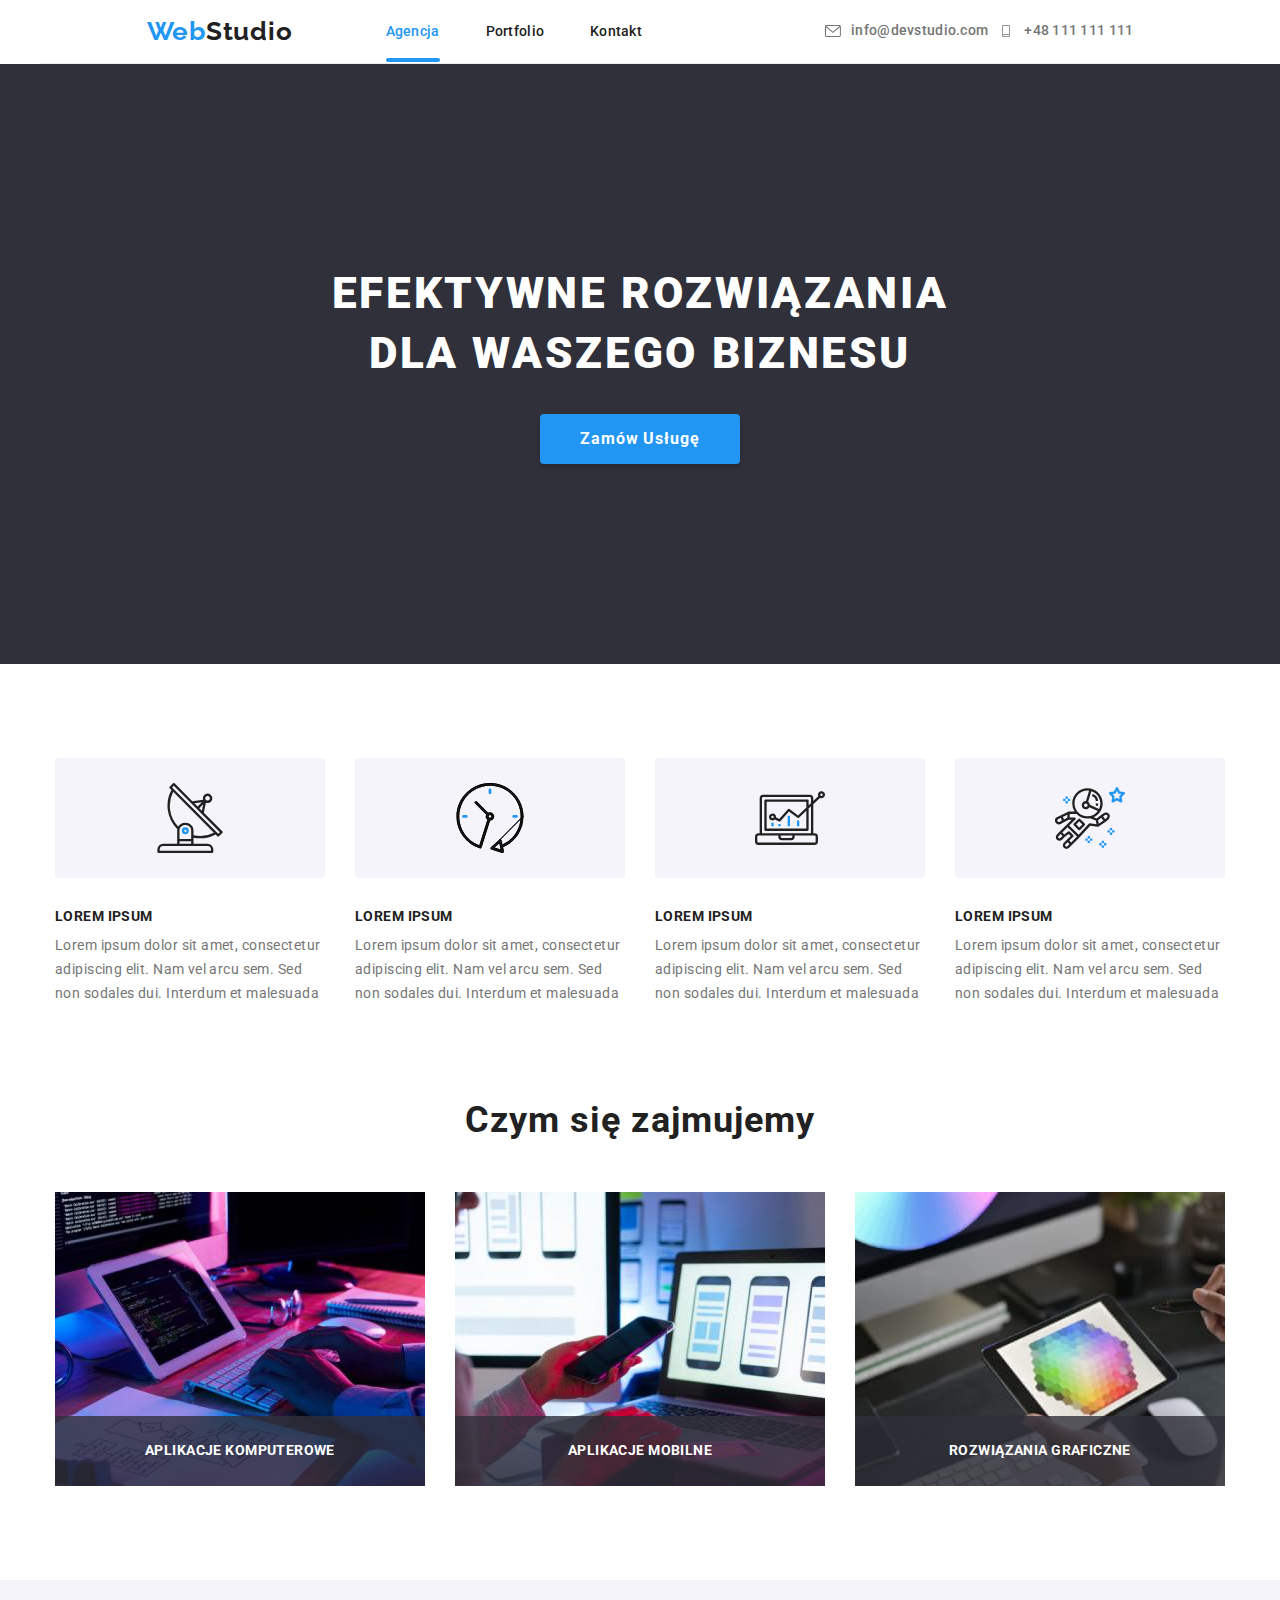
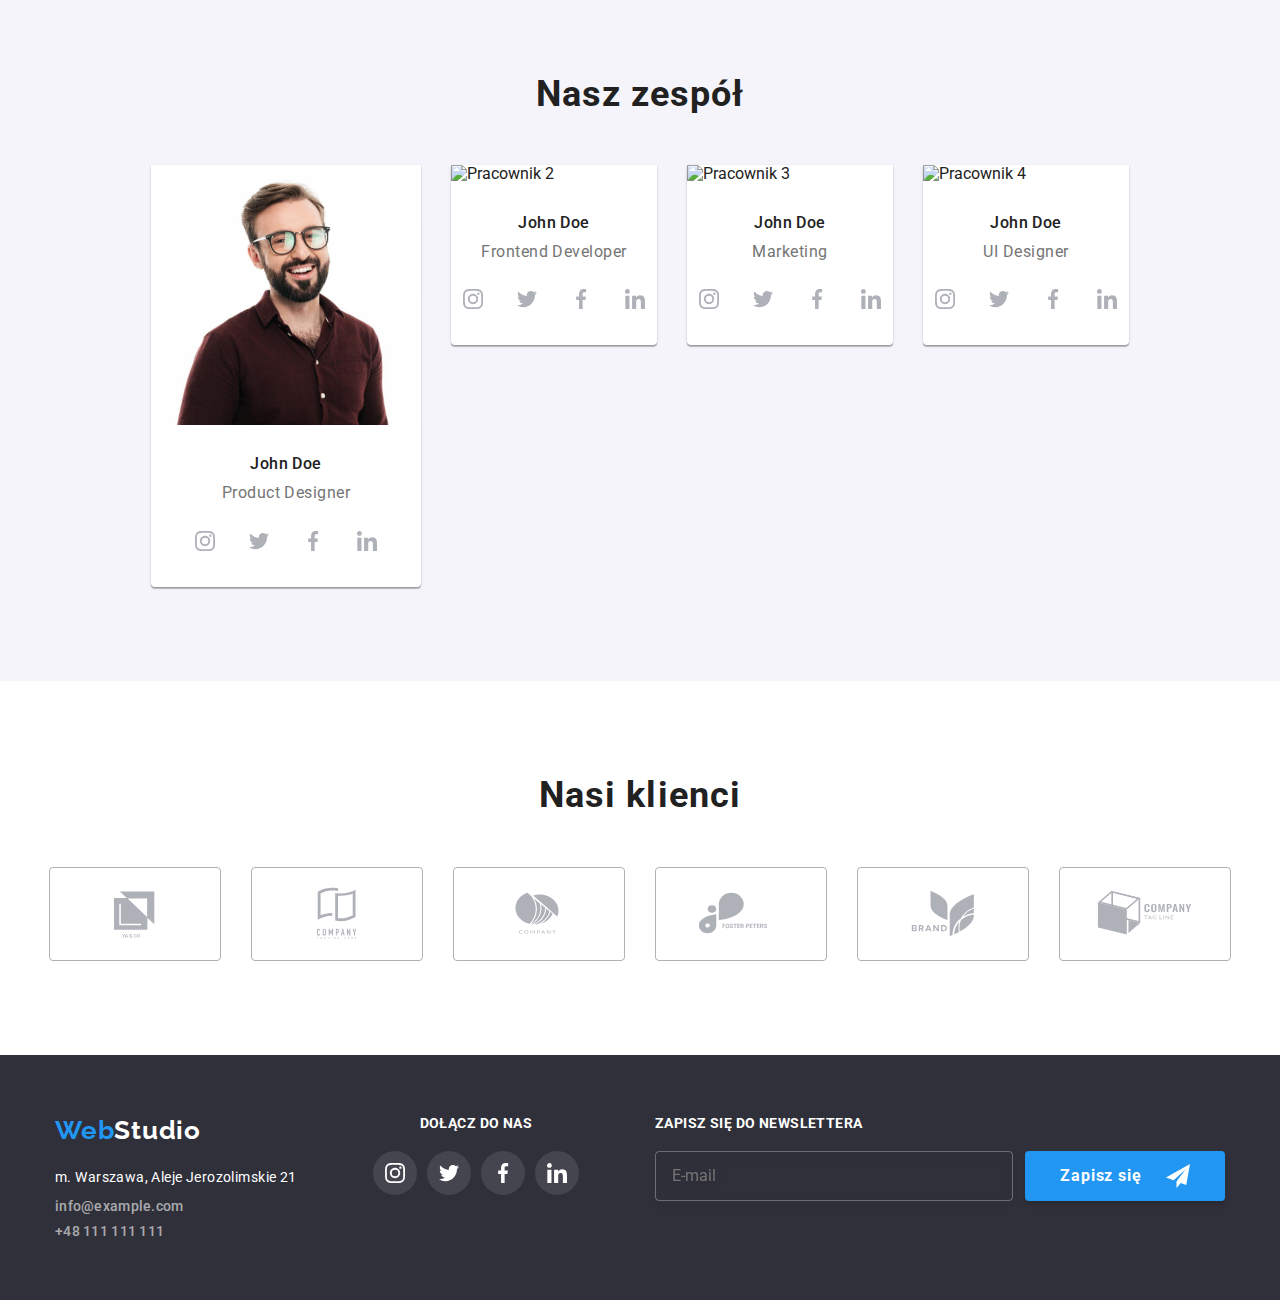
==== commit e24258eb: "desktop responsive" ====
--- a/index.html
+++ b/index.html
@@ -19,7 +19,7 @@
   </head>
   <body>
     <header class="body-header">
-      <div class="container">
+      <div class="header__container container">
         <nav class="menu-nav">
           <a class="blue-logo logo" href="index.html"
             >Web<span class="black-logo logo">Studio</span></a
@@ -60,6 +60,7 @@
             >
           </li>
         </ul>
+
         <button
           type="button"
           class="menu-toggle js-open-menu"
@@ -88,7 +89,7 @@
       <section class="section solutions">
         <div class="container">
           <ul class="solutions__list list">
-            <li>
+            <li class="solutions__list-item">
               <div class="solutions__icon">
                 <svg width="70" height="70">
                   <use href="./images/icons.svg#icon-antenna-1"></use>
@@ -100,7 +101,7 @@
                 arcu sem. Sed non sodales dui. Interdum et malesuada
               </p>
             </li>
-            <li>
+            <li class="solutions__list-item">
               <div class="solutions__icon">
                 <svg width="70" height="70">
                   <use href="./images/icons.svg#icon-clock-1"></use>
@@ -112,7 +113,7 @@
                 arcu sem. Sed non sodales dui. Interdum et malesuada
               </p>
             </li>
-            <li>
+            <li class="solutions__list-item">
               <div class="solutions__icon">
                 <svg width="70" height="70">
                   <use href="./images/icons.svg#icon-diagram-1"></use>
@@ -124,7 +125,7 @@
                 arcu sem. Sed non sodales dui. Interdum et malesuada
               </p>
             </li>
-            <li>
+            <li class="solutions__list-item">
               <div class="solutions__icon">
                 <svg width="70" height="70">
                   <use href="./images/icons.svg#icon-astronaut-1"></use>
@@ -186,7 +187,7 @@
           <ul class="team__list list">
             <li>
               <figure class="team-img-shadow">
-                <img
+                <img class="team__list-img"
                   src="images/employee1@1200.jpg"
                   srcset="
                     images/employee1@1200.jpg 270w,
@@ -226,7 +227,7 @@
             </li>
             <li>
               <figure class="team-img-shadow">
-                <img
+                <img class="team__list-img"
                   src="images/employee2@1200.jpg"
                   srcset="
                     images/employee2@1200.jpg 270w,
@@ -266,7 +267,7 @@
             </li>
             <li>
               <figure class="team-img-shadow">
-                <img
+                <img class="team__list-img"
                   src="images/employee3@1200.jpg"
                   srcset="
                     images/employee3@1200.jpg 270w,
@@ -306,7 +307,7 @@
             </li>
             <li>
               <figure class="team-img-shadow">
-                <img
+                <img class="team__list-img"
                   src="images/employee4@1200.jpg"
                   srcset="
                     images/employee4@1200.jpg 270w,
@@ -387,7 +388,7 @@
     </main>
     <footer class="footer">
       <div class="container footer-container">
-        <div>
+        <div class="footer__contact">
           <a href="index.html" class="blue-logo logo"
             >Web<span class="white-logo logo">Studio</span></a
           >
--- a/css/main.min.css
+++ b/css/main.min.css
@@ -1 +1 @@
-.our-job__header{font-size:36px;line-height:1.16;text-align:center;letter-spacing:.03em;color:var(--text-color)}.clients__header,.team__header{font-size:28px;line-height:1.17;text-align:center;letter-spacing:.03em;color:var(--text-color)}*{-webkit-padding-start:0;padding-inline-start:0;-webkit-margin-before:0;margin-block-start:0;-webkit-margin-after:0;margin-block-end:0;-webkit-margin-start:0;margin-inline-start:0;-webkit-margin-end:0;margin-inline-end:0}body{font-family:"Roboto",sans-serif;color:#212121}h1,h2,h3,h4,button,form,label,input{margin:0;padding:0}a{text-decoration:none}img{display:block;height:auto;max-width:100%}.section{padding:60px 0}.container{margin:0 auto;padding:0 15px}.list{list-style-type:none}@media screen and (min-width: 1200px){.section{padding:94px 0}}.body-header{background-color:#fff;border-bottom:1px solid #ececec;padding:15px 0 15px 0}.body-header>.container{display:-webkit-box;display:-ms-flexbox;display:flex;-webkit-box-pack:justify;-ms-flex-pack:justify;justify-content:space-between}.logo{display:-webkit-box;display:-ms-flexbox;display:flex;-webkit-box-align:center;-ms-flex-align:center;align-items:center;font-family:"Raleway",sans-serif;font-weight:700;font-size:26px;line-height:1.19;letter-spacing:.03em;text-decoration:none}.blue-logo{color:#2196f3}.black-logo{color:#212121}.menu-nav,.menu-nav__list,.menu-nav__contact-list{display:-webkit-box;display:-ms-flexbox;display:flex;-webkit-box-pack:justify;-ms-flex-pack:justify;justify-content:space-between;-webkit-box-align:center;-ms-flex-align:center;align-items:center}.menu-nav__list{margin-left:93px}.menu-nav__list-link{font-weight:500;font-size:14px;line-height:1.14;letter-spacing:.02em;text-decoration:none;color:#212121;-webkit-transition-property:color;transition-property:color;-webkit-transition-duration:250ms;transition-duration:250ms;-webkit-transition-timing-function:cubic-bezier(0.4, 0, 0.2, 1);transition-timing-function:cubic-bezier(0.4, 0, 0.2, 1)}.menu-nav__list-link--active{color:#2196f3;position:relative}.menu-nav__list-link--active:after{content:"";position:absolute;border-bottom:4px solid #2196f3;border-radius:2px;display:block;width:100%;padding-bottom:28px}.menu-nav__list-item:nth-child(2){margin-right:46px;margin-left:46px}.menu-nav__list-link:hover,.menu-nav__list-link:focus,.menu-nav__list-link:after{color:#2196f3}.menu-nav__contact-list{padding:32px 0;gap:50px}.menu-nav__contact-list-element{font-style:normal;font-weight:500;font-size:14px;line-height:1.14;letter-spacing:.02em;color:#757575;text-decoration:none;display:-webkit-box;display:-ms-flexbox;display:flex;-webkit-box-align:center;-ms-flex-align:center;align-items:center;-webkit-transition-property:color;transition-property:color;-webkit-transition-duration:250ms;transition-duration:250ms;-webkit-transition-timing-function:cubic-bezier(0.4, 0, 0.2, 1);transition-timing-function:cubic-bezier(0.4, 0, 0.2, 1)}.menu-nav__contact-list-element:hover,.menu-nav__contact-list-element:focus{color:#2196f3}.menu-nav__contact-list-icon{fill:currentColor;margin-right:10px}.hero-bg{background:#2f303a}.hero-bg__img{background-image:-webkit-gradient(linear, left top, left bottom, from(rgba(47, 48, 58, 0.4)), to(rgba(47, 48, 58, 0.4))),url("../images/hero.jpg");background-image:linear-gradient(rgba(47, 48, 58, 0.4), rgba(47, 48, 58, 0.4)),url("../images/hero.jpg");background-size:cover;background-repeat:no-repeat;padding:0}.hero-bg .container{display:-webkit-box;display:-ms-flexbox;display:flex;-webkit-box-orient:vertical;-webkit-box-direction:normal;-ms-flex-direction:column;flex-direction:column;-webkit-box-pack:center;-ms-flex-pack:center;justify-content:center;-webkit-box-align:center;-ms-flex-align:center;align-items:center;gap:30px}.hero-bg__title{font-style:normal;font-weight:900;padding-top:118px;font-size:22px;line-height:1.61;text-align:center;letter-spacing:.06em;text-transform:uppercase;color:#fff}.hero-bg__button{padding-bottom:118px}.order-button{background:#2196f3;-webkit-box-shadow:0px 4px 4px rgba(0,0,0,.15);box-shadow:0px 4px 4px rgba(0,0,0,.15);border-radius:4px;font-weight:700;font-size:16px;line-height:1.875;text-align:center;letter-spacing:.06em;color:#fff;cursor:pointer;border:0cm;padding:10px 0;width:200px;-webkit-transition-property:background-color,color;transition-property:background-color,color;-webkit-transition-duration:250ms;transition-duration:250ms;-webkit-transition-timing-function:cubic-bezier(0.4, 0, 0.2, 1);transition-timing-function:cubic-bezier(0.4, 0, 0.2, 1)}.order-button:active,.order-button:hover,.order-button:focus{background:#fff;color:#2196f3}.solutions{padding-bottom:60px}.solutions__icon{display:-webkit-box;display:-ms-flexbox;display:flex;-webkit-box-align:center;-ms-flex-align:center;align-items:center;-webkit-box-pack:center;-ms-flex-pack:center;justify-content:center;background-color:#f5f4fa;border-radius:4px;height:120px;margin-bottom:30px}.solutions__list{display:-webkit-box;display:-ms-flexbox;display:flex;-webkit-box-orient:vertical;-webkit-box-direction:normal;-ms-flex-direction:column;flex-direction:column;gap:30px}.solutions__list-header{display:-webkit-box;display:-ms-flexbox;display:flex;-webkit-box-pack:center;-ms-flex-pack:center;justify-content:center;color:#212121;font-weight:700;font-size:14px;line-height:1.143;letter-spacing:.03em;text-transform:uppercase}.solutions__list-element{color:#757575;font-size:14px;line-height:1.71;letter-spacing:.03em;margin-top:10px;margin-bottom:0px}@media screen and (max-width: 768px){.our-job{display:none}}.our-job-description-box{position:relative;display:-webkit-box;display:-ms-flexbox;display:flex;-webkit-box-pack:center;-ms-flex-pack:center;justify-content:center}.our-job-description-box>.our-job-description{position:absolute;bottom:0px;font-family:"Roboto";font-style:normal;font-weight:700;font-size:14px;line-height:1.14;text-align:center;letter-spacing:.03em;text-transform:uppercase;background:rgba(47,48,58,.8);color:#fff;padding:27px 0;width:100vh}.our-job .container{background-color:#fff;display:-webkit-box;display:-ms-flexbox;display:flex;-webkit-box-orient:vertical;-webkit-box-direction:normal;-ms-flex-direction:column;flex-direction:column}.our-job__list{display:-webkit-box;display:-ms-flexbox;display:flex;-webkit-box-pack:justify;-ms-flex-pack:justify;justify-content:space-between;margin-top:50px}.team.section{background:#f5f4fa}.team.container{display:-webkit-box;display:-ms-flexbox;display:flex;-webkit-box-pack:justify;-ms-flex-pack:justify;justify-content:space-between;-webkit-box-orient:vertical;-webkit-box-direction:normal;-ms-flex-direction:column;flex-direction:column}.team__header{margin-bottom:50px}.team__list{display:-webkit-box;display:-ms-flexbox;display:flex;gap:30px;-ms-flex-wrap:wrap;flex-wrap:wrap}.team__list-worker{font-weight:500;font-style:normal;font-size:16px;line-height:1.18;letter-spacing:.03em;color:#212121;margin:30px 0 10px;text-align:center}.team__list-description{font-size:16px;line-height:1.18;letter-spacing:.03em;color:#757575;text-align:center;padding-bottom:16px;display:-webkit-box;display:-ms-flexbox;display:flex;-webkit-box-pack:center;-ms-flex-pack:center;justify-content:center}.team__icon-list{display:-webkit-box;display:-ms-flexbox;display:flex;gap:10px;-webkit-box-pack:center;-ms-flex-pack:center;justify-content:center;padding-bottom:24px}.team__icon-list-element{display:-webkit-box;display:-ms-flexbox;display:flex;-webkit-box-align:center;-ms-flex-align:center;align-items:center;-webkit-box-pack:center;-ms-flex-pack:center;justify-content:center;width:44px;height:44px;cursor:pointer;border-radius:50%;fill:#afb1b8;-webkit-transition-property:background-color,fill;transition-property:background-color,fill;-webkit-transition-duration:250ms;transition-duration:250ms;-webkit-transition-timing-function:cubic-bezier(0.4, 0, 0.2, 1);transition-timing-function:cubic-bezier(0.4, 0, 0.2, 1)}.team__icon-list-element:hover,.team__icon-list-element:focus{background-color:#2196f3;fill:#fff}.team-img-shadow{background:#fff;-webkit-box-shadow:0px 1px 3px rgba(0,0,0,.12),0px 1px 1px rgba(0,0,0,.14),0px 2px 1px rgba(0,0,0,.2);box-shadow:0px 1px 3px rgba(0,0,0,.12),0px 1px 1px rgba(0,0,0,.14),0px 2px 1px rgba(0,0,0,.2);border-radius:0px 0px 4px 4px}@media screen and (min-width: 480px){.clients__icon-list-element{padding:16px 32px}}.clients__icon-list{display:-webkit-box;display:-ms-flexbox;display:flex;-ms-flex-wrap:wrap;flex-wrap:wrap;-webkit-box-pack:justify;-ms-flex-pack:justify;justify-content:space-between;gap:30px;margin-top:50px}.clients__icon-list-element{display:-webkit-box;display:-ms-flexbox;display:flex;-webkit-box-align:center;-ms-flex-align:center;align-items:center;-webkit-box-pack:center;-ms-flex-pack:center;justify-content:center;-ms-flex-preferred-size:calc((100% - 30px)/2);flex-basis:calc((100% - 30px)/2);padding:16px 20px;border:1px solid #afb1b8;border-radius:4px;text-decoration:none;fill:#afb1b8;cursor:pointer;-webkit-transition-property:border-color,fill;transition-property:border-color,fill;-webkit-transition-duration:250ms;transition-duration:250ms;-webkit-transition-timing-function:cubic-bezier(0.4, 0, 0.2, 1);transition-timing-function:cubic-bezier(0.4, 0, 0.2, 1)}.clients__icon-list-element:hover,.clients__icon-list-element:focus{border-color:#2196f3;fill:#2196f3}.footer-container{display:-webkit-box;display:-ms-flexbox;display:flex;-webkit-box-pack:center;-ms-flex-pack:center;justify-content:center;-webkit-box-align:center;-ms-flex-align:center;align-items:center;-webkit-box-orient:vertical;-webkit-box-direction:normal;-ms-flex-direction:column;flex-direction:column;padding-top:60px;padding-bottom:60px;gap:60px}.footer-container div{display:-webkit-box;display:-ms-flexbox;display:flex;-webkit-box-orient:vertical;-webkit-box-direction:normal;-ms-flex-direction:column;flex-direction:column;-webkit-box-align:center;-ms-flex-align:center;align-items:center}.footer{background:#2f303a}.footer__contact-list{display:-webkit-box;display:-ms-flexbox;display:flex;-webkit-box-orient:vertical;-webkit-box-direction:normal;-ms-flex-direction:column;flex-direction:column;-webkit-box-align:center;-ms-flex-align:center;align-items:center;-webkit-box-pack:justify;-ms-flex-pack:justify;justify-content:space-between;padding-top:20px}.footer__contact-list-map{font-style:normal;font-size:14px;line-height:1.71;letter-spacing:.03em;color:#fff;text-decoration:none;-webkit-transition-property:color;transition-property:color;-webkit-transition-duration:250ms;transition-duration:250ms;-webkit-transition-timing-function:cubic-bezier(0.4, 0, 0.2, 1);transition-timing-function:cubic-bezier(0.4, 0, 0.2, 1)}.footer__contact-list-map:hover,.footer__contact-list-map:focus{color:#2196f3}.footer__contact-list .footer__contact-list-element{color:rgba(255,255,255,.6)}.footer__socials{display:-webkit-box;display:-ms-flexbox;display:flex;-webkit-box-orient:vertical;-webkit-box-direction:normal;-ms-flex-direction:column;flex-direction:column;-webkit-box-align:center;-ms-flex-align:center;align-items:center}.footer__socials-header{font-weight:700;font-size:14px;line-height:1.143;letter-spacing:.03em;text-transform:uppercase;color:#fff;margin-bottom:20px}.footer__socials-list{display:-webkit-box;display:-ms-flexbox;display:flex;-ms-flex-pack:distribute;justify-content:space-around;gap:10px}.footer__socials-list-element{display:-webkit-box;display:-ms-flexbox;display:flex;-webkit-box-align:center;-ms-flex-align:center;align-items:center;-webkit-box-pack:center;-ms-flex-pack:center;justify-content:center;width:44px;height:44px;cursor:pointer;border-radius:50%;fill:#fff;background-color:rgba(255,255,255,.1);-webkit-transition-property:background-color;transition-property:background-color;-webkit-transition-duration:250ms;transition-duration:250ms;-webkit-transition-timing-function:cubic-bezier(0.4, 0, 0.2, 1);transition-timing-function:cubic-bezier(0.4, 0, 0.2, 1)}.footer__socials-list-element:hover{background-color:#2196f3}.white-logo{color:#fff}.address li{margin-bottom:9px}.address li:last-child{margin-bottom:0}.footer__contact-list-element{font-style:normal;font-weight:500;font-size:14px;line-height:1.14;letter-spacing:.02em;color:#757575;text-decoration:none;display:-webkit-box;display:-ms-flexbox;display:flex;-webkit-box-align:center;-ms-flex-align:center;align-items:center;-webkit-transition-property:color;transition-property:color;-webkit-transition-duration:250ms;transition-duration:250ms;-webkit-transition-timing-function:cubic-bezier(0.4, 0, 0.2, 1);transition-timing-function:cubic-bezier(0.4, 0, 0.2, 1)}.footer__contact-list-element:hover,.footer__contact-list-element:focus{color:#2196f3}.newsletter__form{display:-webkit-box;display:-ms-flexbox;display:flex;-webkit-box-align:center;-ms-flex-align:center;align-items:center;-webkit-box-orient:vertical;-webkit-box-direction:normal;-ms-flex-direction:column;flex-direction:column;gap:12px}.newsletter__form-email{width:calc(100vw - 30px);height:50px;padding-left:16px;color:rgba(255,255,255,.6);background-color:rgba(0,0,0,0);border:1px solid rgba(255,255,255,.3);-webkit-filter:drop-shadow(0px 4px 4px rgba(0, 0, 0, 0.15));filter:drop-shadow(0px 4px 4px rgba(0, 0, 0, 0.15));border-radius:4px}.submit-btn{width:200px;height:50px;color:#fff;background:#2196f3;-webkit-box-shadow:0px 4px 4px rgba(0,0,0,.15);box-shadow:0px 4px 4px rgba(0,0,0,.15);border-radius:4px;border:none;cursor:pointer;padding-top:10px;padding-bottom:10px;text-align:center;letter-spacing:.06em;font-weight:700;font-size:16px;line-height:1.88}.newsletter-btn{display:-webkit-box;display:-ms-flexbox;display:flex;-webkit-box-align:center;-ms-flex-align:center;align-items:center;-webkit-box-pack:center;-ms-flex-pack:center;justify-content:center;gap:24px}.backdrop{position:fixed;left:0;top:0;width:100%;height:100%;background-color:rgba(0,0,0,.2);opacity:1;-webkit-transition:opacity 250ms cubic-bezier(0.4, 0, 0.2, 1);transition:opacity 250ms cubic-bezier(0.4, 0, 0.2, 1);visibility:visible}.modal{position:absolute;left:50%;top:50%;background-color:#fff;width:528px;height:581px;-webkit-transform:translate(-50%, -50%);transform:translate(-50%, -50%);-webkit-transition-property:-webkit-transform visibility;transition-property:-webkit-transform visibility;transition-property:transform visibility;transition-property:transform visibility, -webkit-transform visibility;-webkit-transition-duration:1000ms;transition-duration:1000ms;-webkit-transition-timing-function:ease;transition-timing-function:ease}.close-btn{position:absolute;right:8px;top:8px;width:30px;height:30px;padding:0;border:1px solid rgba(0,0,0,.1);border-radius:50%;cursor:pointer;background-color:#fff}.is-hidden{opacity:0;pointer-events:none;visibility:hidden}.backdrop.is-hidden.modal{-webkit-transform:translate(-50%, -50%) scale(0.5);transform:translate(-50%, -50%) scale(0.5)}.order-form{display:-webkit-box;display:-ms-flexbox;display:flex;-webkit-box-orient:vertical;-webkit-box-direction:normal;-ms-flex-direction:column;flex-direction:column;-webkit-box-pack:center;-ms-flex-pack:center;justify-content:center}.order-form__header{padding-top:40px;padding-bottom:12px;font-style:normal;font-weight:700;font-size:20px;line-height:1.15;text-align:center;letter-spacing:.03em;color:#212121}.order-form__label{display:-webkit-box;display:-ms-flexbox;display:flex;position:relative;-webkit-box-orient:vertical;-webkit-box-direction:normal;-ms-flex-direction:column;flex-direction:column;padding-left:40px;padding-right:40px;margin-bottom:10px;font-style:normal;font-weight:400;font-size:12px;line-height:1.16;letter-spacing:.01em;color:#757575;-webkit-transition-property:color,border-color,fill;transition-property:color,border-color,fill;-webkit-transition-duration:250ms;transition-duration:250ms;-webkit-transition-timing-function:cubic-bezier(0.4, 0, 0.2, 1);transition-timing-function:cubic-bezier(0.4, 0, 0.2, 1)}.order-form__label-input{margin-top:4px;border:1px solid rgba(33,33,33,.2);border-radius:4px;width:448px;height:40px;padding-left:42px;-webkit-transition-property:border-color,outline;transition-property:border-color,outline;-webkit-transition-duration:250ms;transition-duration:250ms;-webkit-transition-timing-function:cubic-bezier(0.4, 0, 0.2, 1);transition-timing-function:cubic-bezier(0.4, 0, 0.2, 1)}.order-form__label-input:focus-within{border-color:#2196f3;outline:#2196f3}.order-form__label:focus-within{color:#2196f3;border-color:#2196f3;outline:#2196f3;fill:#2196f3}.order-form__icon{position:absolute;top:32px;left:52px}.order-form__textarea{height:120px;resize:none;padding:12px 16px}.order-form__checkbox{opacity:0}.order-form__checkbox:checked+span{fill:#fff;background-color:#2196f3;border:1px solid #2196f3;border-radius:2px;outline:#2196f3}.order-form__input.order-form__textarea::-webkit-input-placeholder{color:rgba(117,117,117,.5)}.order-form__input.order-form__textarea::-moz-placeholder{color:rgba(117,117,117,.5)}.order-form__input.order-form__textarea:-ms-input-placeholder{color:rgba(117,117,117,.5)}.order-form__input.order-form__textarea::-ms-input-placeholder{color:rgba(117,117,117,.5)}.order-form__input.order-form__textarea::placeholder{color:rgba(117,117,117,.5)}.order-form-btn{margin:30px 164px;-webkit-transition-property:background-color,color;transition-property:background-color,color;-webkit-transition-duration:250ms;transition-duration:250ms;-webkit-transition-timing-function:cubic-bezier(0.4, 0, 0.2, 1);transition-timing-function:cubic-bezier(0.4, 0, 0.2, 1)}.order-form-btn:active,.order-form-btn:hover,.order-form-btn:focus{color:#2196f3;background:#fff}.order-form-check{position:relative;margin-top:10px;text-align:center;font-size:14px;line-height:1.71;letter-spacing:.03em;color:#757575}.order-form__checkbox,.order-form-checkbox-border{position:absolute;cursor:pointer;top:50%;left:9%;-webkit-transform:translateX(-9%);transform:translateX(-9%);-webkit-transform:translatey(-50%);transform:translatey(-50%);width:16px;height:15px}.order-form .order-form-checkbox-border{-webkit-box-sizing:border-box;box-sizing:border-box;border:1.5px solid #000;border-radius:2px;display:-webkit-box;display:-ms-flexbox;display:flex;-webkit-box-pack:center;-ms-flex-pack:center;justify-content:center;-webkit-box-align:center;-ms-flex-align:center;align-items:center;cursor:pointer;-webkit-transition-duration:250ms;transition-duration:250ms;-webkit-transition-timing-function:cubic-bezier(0.4, 0, 0.2, 1);transition-timing-function:cubic-bezier(0.4, 0, 0.2, 1);fill:var(--white)}.order-form .order-form-check a{color:#2196f3}.portfolio-nav.section{padding-bottom:0}.portfolio-nav.container{display:-webkit-box;display:-ms-flexbox;display:flex;-webkit-box-orient:vertical;-webkit-box-direction:normal;-ms-flex-direction:column;flex-direction:column;-webkit-box-pack:center;-ms-flex-pack:center;justify-content:center}.portfolio-nav__list{display:-webkit-box;display:-ms-flexbox;display:flex;-webkit-box-pack:center;-ms-flex-pack:center;justify-content:center;margin-bottom:50px;gap:8px}.portfolio-nav__list-item{font-style:normal;font-weight:500;font-size:16px;line-height:1.62;text-align:center;letter-spacing:.03em}.portfolio-nav__list-button{background:#f5f4fa;cursor:pointer;font-weight:500;font-size:16px;line-height:1.62;text-align:center;letter-spacing:.03em;color:#212121;border:none;border-radius:4px;padding:6px 22px;-webkit-transition-property:background-color,color,-webkit-box-shadow;transition-property:background-color,color,-webkit-box-shadow;transition-property:background-color,color,box-shadow;transition-property:background-color,color,box-shadow,-webkit-box-shadow;-webkit-transition-duration:250ms;transition-duration:250ms;-webkit-transition-timing-function:cubic-bezier(0.4, 0, 0.2, 1);transition-timing-function:cubic-bezier(0.4, 0, 0.2, 1)}.portfolio-nav__list-button:hover,.portfolio-nav__list-button:focus{background:#2196f3;color:#fff;-webkit-box-shadow:0px 3px 1px rgba(0,0,0,.1),0px 1px 2px rgba(0,0,0,.08),0px 2px 2px rgba(0,0,0,.12);box-shadow:0px 3px 1px rgba(0,0,0,.1),0px 1px 2px rgba(0,0,0,.08),0px 2px 2px rgba(0,0,0,.12);border-radius:4px}.portfolio-job.section{padding-top:0;width:1200px}.portfolio-job-list{display:-webkit-box;display:-ms-flexbox;display:flex;-webkit-box-orient:horizontal;-webkit-box-direction:normal;-ms-flex-direction:row;flex-direction:row;-webkit-box-pack:justify;-ms-flex-pack:justify;justify-content:space-between;-webkit-box-align:center;-ms-flex-align:center;align-items:center;-ms-flex-wrap:wrap;flex-wrap:wrap;gap:30px}.portfolio-job-listfigure{-webkit-transition-property:cursor,-webkit-box-shadow;transition-property:cursor,-webkit-box-shadow;transition-property:box-shadow,cursor;transition-property:box-shadow,cursor,-webkit-box-shadow;-webkit-transition-duration:250ms;transition-duration:250ms;-webkit-transition-timing-function:cubic-bezier(0.4, 0, 0.2, 1);transition-timing-function:cubic-bezier(0.4, 0, 0.2, 1)}.portfolio-job-listfigure:hover{-webkit-box-shadow:0px 1px 1px rgba(0,0,0,.12),0px 4px 4px rgba(0,0,0,.06),1px 4px 6px rgba(0,0,0,.16);box-shadow:0px 1px 1px rgba(0,0,0,.12),0px 4px 4px rgba(0,0,0,.06),1px 4px 6px rgba(0,0,0,.16);cursor:pointer}.portfolio-job-list__header{padding:20px 24px 4px 24px}.portfolio-job-overlay-box{position:relative;overflow:hidden}.portfolio-job-overlay-boximg{vertical-align:middle}.portfolio-job-overlay{position:absolute;top:0;left:0;width:100%;height:100%;display:-webkit-box;display:-ms-flexbox;display:flex;-webkit-box-align:center;-ms-flex-align:center;align-items:center;background-color:rgba(33,150,243,.9);-webkit-transform:translateY(100%);transform:translateY(100%);-webkit-transition-property:-webkit-transform;transition-property:-webkit-transform;transition-property:transform;transition-property:transform, -webkit-transform;-webkit-transition-duration:250ms;transition-duration:250ms;-webkit-transition-timing-function:ease;transition-timing-function:ease}.portfolio-job-list__item:hover .portfolio-job-overlay{-webkit-transform:translateY(0);transform:translateY(0)}.portfolio-job-overlay-description{font-family:"Roboto",sans-serif;color:#fff;font-size:18px;line-height:1.6;margin-left:24px;margin-right:24px}.portfolio-job-img-description{border:1px solid #eee;border-top:0px;-webkit-box-sizing:border-box;box-sizing:border-box}.portfolio-job-list__header,.portfolio-job-list__item{-webkit-box-sizing:border-box;box-sizing:border-box;background:#fff}.portfolio-job-list__description{font-size:16px;line-height:1.87;letter-spacing:.03em;color:#757575;padding:0 24px 20px 24px;margin-top:4px}.portfolio-job .portfolio-job-list__img{display:block}@media screen and (max-width: 767px){.menu-nav__list,.menu-nav__contact-list{display:none}}@media screen and (min-width: 768px){.menu-toggle,.mobile-menu{display:none}}.menu-toggle{outline:none;background:none;border:none;cursor:pointer}.menu-toggle:hover{background-color:rgba(0,0,0,.1)}.mobile-menu{position:fixed;top:0;left:0;width:100vw;height:100vh;z-index:1;-webkit-transform:translateX(100%);transform:translateX(100%);-webkit-transition:-webkit-transform 250ms ease-in-out;transition:-webkit-transform 250ms ease-in-out;transition:transform 250ms ease-in-out;transition:transform 250ms ease-in-out, -webkit-transform 250ms ease-in-out;background-color:#fff}.mobile-menu.is-open{-webkit-transform:translateX(0);transform:translateX(0)}.mobile-menu .menu-toggle{position:absolute;top:15px;right:15px;color:#fff}.mobile-menu__icon{cursor:pointer;-webkit-transition-property:fill;transition-property:fill;ransition-duration:250ms;-webkit-transition-timing-function:cubic-bezier(0.4, 0, 0.2, 1);transition-timing-function:cubic-bezier(0.4, 0, 0.2, 1)}.mobile-menu__icon:hover{fill:#2196f3;cursor:pointer;-webkit-box-shadow:0;box-shadow:0}.mobile-menu__container{height:100vh;padding-top:48px;padding-left:40px;padding-bottom:48px;display:-webkit-box;display:-ms-flexbox;display:flex;-webkit-box-orient:vertical;-webkit-box-direction:normal;-ms-flex-direction:column;flex-direction:column;-webkit-box-pack:justify;-ms-flex-pack:justify;justify-content:space-between}.mobile-menu__list-item{margin-bottom:36px}.mobile-menu__list-item:last-child{margin-bottom:0}.mobile-menu__list-link{font-weight:500;font-size:40px;line-height:1.17;letter-spacing:.02em;color:#212121}.mobile-menu__list-link--active{color:#2196f3}.mobile-menu__container-contact-list{display:-webkit-box;display:-ms-flexbox;display:flex;-webkit-box-orient:vertical;-webkit-box-direction:normal;-ms-flex-direction:column;flex-direction:column;-webkit-box-pack:justify;-ms-flex-pack:justify;justify-content:space-between;gap:32px}.mobile-menu__container-contact-list-phone{font-weight:500;font-size:34px;line-height:1.17;letter-spacing:.02em;color:#2196f3}.mobile-menu__container-contact-list-mail{font-weight:500;font-size:24px;line-height:1.16;letter-spacing:.02em;color:#757575}.mobile-menu__container-social-list{margin-top:64px;display:-webkit-box;display:-ms-flexbox;display:flex;-ms-flex-wrap:wrap;flex-wrap:wrap}.mobile-menu__container-social-list-item{border-left:1px solid rgba(33,33,33,.2);padding-left:10px;padding-right:10px}.mobile-menu__container-social-list-item:first-child{padding-left:0;border:none}.mobile-menu__container-social-list-link{font-weight:500;font-size:18px;line-height:22px;letter-spacing:.02em;color:#2196f3}/*# sourceMappingURL=main.min.css.map */+.our-job__header{font-size:36px;line-height:1.16;text-align:center;letter-spacing:.03em;color:var(--text-color)}.clients__header,.team__header{font-size:28px;line-height:1.17;text-align:center;letter-spacing:.03em;color:var(--text-color)}*{-webkit-padding-start:0;padding-inline-start:0;-webkit-margin-before:0;margin-block-start:0;-webkit-margin-after:0;margin-block-end:0;-webkit-margin-start:0;margin-inline-start:0;-webkit-margin-end:0;margin-inline-end:0}body{font-family:"Roboto",sans-serif;color:#212121}h1,h2,h3,h4,button,form,label,input{margin:0;padding:0}a{text-decoration:none}img{display:block;height:auto;max-width:100%}.section{padding:60px 0}.container{max-width:1200px;margin:0 auto;padding:0 15px}.list{list-style-type:none}@media screen and (min-width: 1200px){.section{padding:94px 0}}.header__container{background-color:#fff;border-bottom:1px solid #ececec;padding:16px 15px;display:-webkit-box;display:-ms-flexbox;display:flex;-webkit-box-pack:justify;-ms-flex-pack:justify;justify-content:space-between}.logo{display:-webkit-box;display:-ms-flexbox;display:flex;-webkit-box-align:center;-ms-flex-align:center;align-items:center;font-family:"Raleway",sans-serif;font-weight:700;font-size:26px;line-height:1.19;letter-spacing:.03em;text-decoration:none}.blue-logo{color:#2196f3}.black-logo{color:#212121}.menu-nav,.menu-nav__list,.menu-nav__contact-list{display:-webkit-box;display:-ms-flexbox;display:flex;-webkit-box-pack:center;-ms-flex-pack:center;justify-content:center;-webkit-box-align:center;-ms-flex-align:center;align-items:center}.menu-nav__list{margin-left:93px}.menu-nav__list-link{position:relative;font-weight:500;font-size:14px;line-height:1.14;letter-spacing:.02em;text-decoration:none;color:#212121;-webkit-transition-property:color;transition-property:color;-webkit-transition-duration:250ms;transition-duration:250ms;-webkit-transition-timing-function:cubic-bezier(0.4, 0, 0.2, 1);transition-timing-function:cubic-bezier(0.4, 0, 0.2, 1)}.menu-nav__list-link--active{color:#2196f3;position:relative}.menu-nav__list-link--active:after{content:"";position:absolute;top:300%;left:0;border-bottom:4px solid #2196f3;border-radius:2px;display:block;width:100%}.menu-nav__list-item:nth-child(2){margin-right:46px;margin-left:46px}.menu-nav__list-link:hover,.menu-nav__list-link:focus,.menu-nav__list-link:after{color:#2196f3}.menu-nav__contact-list{-webkit-box-orient:vertical;-webkit-box-direction:normal;-ms-flex-direction:column;flex-direction:column;-webkit-box-align:baseline;-ms-flex-align:baseline;align-items:baseline;gap:10px}.menu-nav__contact-list-element{font-style:normal;font-weight:500;font-size:14px;line-height:1.14;letter-spacing:.02em;color:#757575;text-decoration:none;display:-webkit-box;display:-ms-flexbox;display:flex;-webkit-box-align:center;-ms-flex-align:center;align-items:center;-webkit-transition-property:color;transition-property:color;-webkit-transition-duration:250ms;transition-duration:250ms;-webkit-transition-timing-function:cubic-bezier(0.4, 0, 0.2, 1);transition-timing-function:cubic-bezier(0.4, 0, 0.2, 1)}.menu-nav__contact-list-element:hover,.menu-nav__contact-list-element:focus{color:#2196f3}.menu-nav__contact-list-icon{fill:currentColor;margin-right:10px}@media screen and (min-width: 768px)and (max-width: 1199px){.header__container{padding:26px 15px}}@media screen and (min-width: 1200px){.header__container{-ms-flex-pack:distribute;justify-content:space-around}.menu-nav__contact-list{-webkit-box-orient:horizontal;-webkit-box-direction:normal;-ms-flex-direction:row;flex-direction:row;-webkit-box-align:center;-ms-flex-align:center;align-items:center}.menu-nav__list-link--active:after{top:215%}}.hero-bg{background:#2f303a}.hero-bg__img{background-size:cover;background-repeat:no-repeat;padding:0}.hero-bg .container{display:-webkit-box;display:-ms-flexbox;display:flex;-webkit-box-orient:vertical;-webkit-box-direction:normal;-ms-flex-direction:column;flex-direction:column;-webkit-box-pack:center;-ms-flex-pack:center;justify-content:center;-webkit-box-align:center;-ms-flex-align:center;align-items:center;gap:30px}.hero-bg__title{font-style:normal;font-weight:900;padding-top:118px;font-size:22px;line-height:1.61;text-align:center;letter-spacing:.06em;text-transform:uppercase;color:#fff}.hero-bg__button{padding-bottom:118px}.order-button{background:#2196f3;-webkit-box-shadow:0px 4px 4px rgba(0,0,0,.15);box-shadow:0px 4px 4px rgba(0,0,0,.15);border-radius:4px;font-weight:700;font-size:16px;line-height:1.875;text-align:center;letter-spacing:.06em;color:#fff;cursor:pointer;border:0cm;padding:10px 0;width:200px;-webkit-transition-property:background-color,color;transition-property:background-color,color;-webkit-transition-duration:250ms;transition-duration:250ms;-webkit-transition-timing-function:cubic-bezier(0.4, 0, 0.2, 1);transition-timing-function:cubic-bezier(0.4, 0, 0.2, 1)}.order-button:active,.order-button:hover,.order-button:focus{background:#fff;color:#2196f3}@media screen and (min-width: 768px)and (max-width: 1199px){.hero-bg__img{background-image:-webkit-gradient(linear, left top, left bottom, from(rgba(47, 48, 58, 0.4)), to(rgba(47, 48, 58, 0.4))),url("../images/hero768.jpg");background-image:linear-gradient(rgba(47, 48, 58, 0.4), rgba(47, 48, 58, 0.4)),url("../images/hero768.jpg");min-height:400px}.hero-bg__title{font-size:26px}}@media screen and (min-width: 1200px){.hero-bg__img{background-image:-webkit-gradient(linear, left top, left bottom, from(rgba(47, 48, 58, 0.4)), to(rgba(47, 48, 58, 0.4))),url("../images/hero1200.jpg");background-image:linear-gradient(rgba(47, 48, 58, 0.4), rgba(47, 48, 58, 0.4)),url("../images/hero1200.jpg");min-height:600px}.hero-bg__title{font-size:44px;line-height:1.36}}@media(min-device-pixel-ratio: 2),(-webkit-min-device-pixel-ratio: 2),(min-resolution: 192dpi),(min-resolution: 2dppx){.hero-bg__img{background-image:-webkit-gradient(linear, left top, left bottom, from(rgba(47, 48, 58, 0.4)), to(rgba(47, 48, 58, 0.4))),url("../images/hero@2x.jpg");background-image:linear-gradient(rgba(47, 48, 58, 0.4), rgba(47, 48, 58, 0.4)),url("../images/hero@2x.jpg")}}.solutions__icon{display:-webkit-box;display:-ms-flexbox;display:flex;-webkit-box-align:center;-ms-flex-align:center;align-items:center;-webkit-box-pack:center;-ms-flex-pack:center;justify-content:center;background-color:#f5f4fa;border-radius:4px;height:120px;margin-bottom:30px}.solutions__list{display:-webkit-box;display:-ms-flexbox;display:flex;-webkit-box-pack:center;-ms-flex-pack:center;justify-content:center;-ms-flex-wrap:wrap;flex-wrap:wrap;gap:30px}.solutions__list-header{display:-webkit-box;display:-ms-flexbox;display:flex;-webkit-box-pack:center;-ms-flex-pack:center;justify-content:center;color:#212121;font-weight:700;font-size:14px;line-height:1.143;letter-spacing:.03em;text-transform:uppercase}.solutions__list-element{color:#757575;font-size:14px;line-height:1.71;letter-spacing:.03em;margin-top:10px;margin-bottom:0px}@media screen and (min-width: 768px)and (max-width: 1199px){.solutions__list{-webkit-box-orient:horizontal;-webkit-box-direction:normal;-ms-flex-direction:row;flex-direction:row}.solutions__list-item{max-width:345px}.solutions__list-header{display:block}}@media screen and (min-width: 1200px){.solutions{padding-bottom:0}.solutions__list{-ms-flex-wrap:nowrap;flex-wrap:nowrap;-webkit-box-pack:center;-ms-flex-pack:center;justify-content:center}.solutions__list-item{max-width:270px}.solutions__list-header{display:block}}.our-job-description-box{position:relative;display:-webkit-box;display:-ms-flexbox;display:flex;-webkit-box-pack:center;-ms-flex-pack:center;justify-content:center}.our-job-description-box>.our-job-description{position:absolute;bottom:0px;font-family:"Roboto";font-style:normal;font-weight:700;font-size:14px;line-height:1.14;text-align:center;letter-spacing:.03em;text-transform:uppercase;background:rgba(47,48,58,.8);color:#fff;padding:27px 0;width:100%}.our-job .container{background-color:#fff;display:-webkit-box;display:-ms-flexbox;display:flex;-webkit-box-orient:vertical;-webkit-box-direction:normal;-ms-flex-direction:column;flex-direction:column}.our-job__list{display:-webkit-box;display:-ms-flexbox;display:flex;-webkit-box-pack:center;-ms-flex-pack:center;justify-content:center;margin-top:50px;gap:30px}@media screen and (max-width: 1199px){.our-job{display:none}}.team.section{background:#f5f4fa}.team.container{display:-webkit-box;display:-ms-flexbox;display:flex;-webkit-box-pack:justify;-ms-flex-pack:justify;justify-content:space-between;-webkit-box-orient:vertical;-webkit-box-direction:normal;-ms-flex-direction:column;flex-direction:column}.team__header{margin-bottom:50px}.team__list{display:-webkit-box;display:-ms-flexbox;display:flex;-webkit-box-orient:horizontal;-webkit-box-direction:normal;-ms-flex-direction:row;flex-direction:row;gap:30px;-ms-flex-wrap:wrap;flex-wrap:wrap;-webkit-box-pack:center;-ms-flex-pack:center;justify-content:center}.team__list-worker{font-weight:500;font-style:normal;font-size:16px;line-height:1.18;letter-spacing:.03em;color:#212121;margin:30px 0 10px;text-align:center}.team__list-description{font-size:16px;line-height:1.18;letter-spacing:.03em;color:#757575;text-align:center;padding-bottom:16px;display:-webkit-box;display:-ms-flexbox;display:flex;-webkit-box-pack:center;-ms-flex-pack:center;justify-content:center}.team__icon-list{display:-webkit-box;display:-ms-flexbox;display:flex;gap:10px;-webkit-box-pack:center;-ms-flex-pack:center;justify-content:center;padding-bottom:24px}.team__icon-list-element{display:-webkit-box;display:-ms-flexbox;display:flex;-webkit-box-align:center;-ms-flex-align:center;align-items:center;-webkit-box-pack:center;-ms-flex-pack:center;justify-content:center;width:44px;height:44px;cursor:pointer;border-radius:50%;fill:#afb1b8;-webkit-transition-property:background-color,fill;transition-property:background-color,fill;-webkit-transition-duration:250ms;transition-duration:250ms;-webkit-transition-timing-function:cubic-bezier(0.4, 0, 0.2, 1);transition-timing-function:cubic-bezier(0.4, 0, 0.2, 1)}.team__icon-list-element:hover,.team__icon-list-element:focus{background-color:#2196f3;fill:#fff}.team-img-shadow{background:#fff;-webkit-box-shadow:0px 1px 3px rgba(0,0,0,.12),0px 1px 1px rgba(0,0,0,.14),0px 2px 1px rgba(0,0,0,.2);box-shadow:0px 1px 3px rgba(0,0,0,.12),0px 1px 1px rgba(0,0,0,.14),0px 2px 1px rgba(0,0,0,.2);border-radius:0px 0px 4px 4px}@media screen and (min-width: 768px)and (max-width: 1199px){.team__list-img{max-width:354px}}@media screen and (min-width: 1200px){.team__header{font-size:36px;line-height:1.16;text-align:center;letter-spacing:.03em;color:var(--text-color)}.team__list-img{max-width:270px}}.clients__icon-list{display:-webkit-box;display:-ms-flexbox;display:flex;-ms-flex-wrap:wrap;flex-wrap:wrap;-webkit-box-pack:justify;-ms-flex-pack:justify;justify-content:space-between;gap:30px;margin-top:50px}.clients__icon-list-element{display:-webkit-box;display:-ms-flexbox;display:flex;-webkit-box-align:center;-ms-flex-align:center;align-items:center;-webkit-box-pack:center;-ms-flex-pack:center;justify-content:center;-ms-flex-preferred-size:calc((100% - 30px)/2);flex-basis:calc((100% - 30px)/2);padding:16px 32px;border:1px solid #afb1b8;border-radius:4px;text-decoration:none;fill:#afb1b8;cursor:pointer;-webkit-transition-property:border-color,fill;transition-property:border-color,fill;-webkit-transition-duration:250ms;transition-duration:250ms;-webkit-transition-timing-function:cubic-bezier(0.4, 0, 0.2, 1);transition-timing-function:cubic-bezier(0.4, 0, 0.2, 1)}.clients__icon-list-element:hover,.clients__icon-list-element:focus{border-color:#2196f3;fill:#2196f3}@media screen and (min-width: 768px)and (max-width: 1199px){.clients__icon-list-element{-ms-flex-preferred-size:calc((100% - 60px)/3);flex-basis:calc((100% - 60px)/3)}}@media screen and (min-width: 1200px){.clients__header{font-size:36px;line-height:1.16;text-align:center;letter-spacing:.03em;color:var(--text-color)}.clients__icon-list{-ms-flex-wrap:nowrap;flex-wrap:nowrap;-webkit-box-pack:center;-ms-flex-pack:center;justify-content:center;-webkit-box-align:baseline;-ms-flex-align:baseline;align-items:baseline}.clients__icon-list-element{-ms-flex-preferred-size:auto;flex-basis:auto}}.footer-container{display:-webkit-box;display:-ms-flexbox;display:flex;-webkit-box-pack:center;-ms-flex-pack:center;justify-content:center;-webkit-box-align:center;-ms-flex-align:center;align-items:center;-webkit-box-orient:vertical;-webkit-box-direction:normal;-ms-flex-direction:column;flex-direction:column;gap:60px;padding-top:60px;padding-bottom:60px}.footer-container .footer__contact{display:-webkit-box;display:-ms-flexbox;display:flex;-webkit-box-orient:vertical;-webkit-box-direction:normal;-ms-flex-direction:column;flex-direction:column;-webkit-box-align:center;-ms-flex-align:center;align-items:center}.footer{background:#2f303a}.footer__contact-list{display:-webkit-box;display:-ms-flexbox;display:flex;-webkit-box-orient:vertical;-webkit-box-direction:normal;-ms-flex-direction:column;flex-direction:column;-webkit-box-align:center;-ms-flex-align:center;align-items:center;-webkit-box-pack:justify;-ms-flex-pack:justify;justify-content:space-between;padding-top:20px}.footer__contact-list-map{font-style:normal;font-size:14px;line-height:1.71;letter-spacing:.03em;color:#fff;text-decoration:none;-webkit-transition-property:color;transition-property:color;-webkit-transition-duration:250ms;transition-duration:250ms;-webkit-transition-timing-function:cubic-bezier(0.4, 0, 0.2, 1);transition-timing-function:cubic-bezier(0.4, 0, 0.2, 1)}.footer__contact-list-map:hover,.footer__contact-list-map:focus{color:#2196f3}.footer__contact-list .footer__contact-list-element{color:rgba(255,255,255,.6)}.footer__socials{display:-webkit-box;display:-ms-flexbox;display:flex;-webkit-box-orient:vertical;-webkit-box-direction:normal;-ms-flex-direction:column;flex-direction:column;-webkit-box-align:center;-ms-flex-align:center;align-items:center}.footer__socials-header{font-weight:700;font-size:14px;line-height:1.143;letter-spacing:.03em;text-transform:uppercase;color:#fff;margin-bottom:20px}.footer__socials-list{display:-webkit-box;display:-ms-flexbox;display:flex;-ms-flex-pack:distribute;justify-content:space-around;gap:10px}.footer__socials-list-element{display:-webkit-box;display:-ms-flexbox;display:flex;-webkit-box-align:center;-ms-flex-align:center;align-items:center;-webkit-box-pack:center;-ms-flex-pack:center;justify-content:center;width:44px;height:44px;cursor:pointer;border-radius:50%;fill:#fff;background-color:rgba(255,255,255,.1);-webkit-transition-property:background-color;transition-property:background-color;-webkit-transition-duration:250ms;transition-duration:250ms;-webkit-transition-timing-function:cubic-bezier(0.4, 0, 0.2, 1);transition-timing-function:cubic-bezier(0.4, 0, 0.2, 1)}.footer__socials-list-element:hover{background-color:#2196f3}.white-logo{color:#fff}.address li{margin-bottom:9px}.address li:last-child{margin-bottom:0}.footer__contact-list-element{font-style:normal;font-weight:500;font-size:14px;line-height:1.14;letter-spacing:.02em;color:#757575;text-decoration:none;display:-webkit-box;display:-ms-flexbox;display:flex;-webkit-box-align:center;-ms-flex-align:center;align-items:center;-webkit-transition-property:color;transition-property:color;-webkit-transition-duration:250ms;transition-duration:250ms;-webkit-transition-timing-function:cubic-bezier(0.4, 0, 0.2, 1);transition-timing-function:cubic-bezier(0.4, 0, 0.2, 1)}.footer__contact-list-element:hover,.footer__contact-list-element:focus{color:#2196f3}.newsletter__form{display:-webkit-box;display:-ms-flexbox;display:flex;-webkit-box-align:center;-ms-flex-align:center;align-items:center;-webkit-box-orient:vertical;-webkit-box-direction:normal;-ms-flex-direction:column;flex-direction:column;gap:12px}.newsletter__form-email{width:calc(100vw - 30px);height:50px;padding-left:16px;color:rgba(255,255,255,.6);background-color:rgba(0,0,0,0);border:1px solid rgba(255,255,255,.3);-webkit-filter:drop-shadow(0px 4px 4px rgba(0, 0, 0, 0.15));filter:drop-shadow(0px 4px 4px rgba(0, 0, 0, 0.15));border-radius:4px}.submit-btn{width:200px;height:50px;color:#fff;background:#2196f3;-webkit-box-shadow:0px 4px 4px rgba(0,0,0,.15);box-shadow:0px 4px 4px rgba(0,0,0,.15);border-radius:4px;border:none;cursor:pointer;padding-top:10px;padding-bottom:10px;text-align:center;letter-spacing:.06em;font-weight:700;font-size:16px;line-height:1.88}.newsletter-btn{display:-webkit-box;display:-ms-flexbox;display:flex;-webkit-box-align:center;-ms-flex-align:center;align-items:center;-webkit-box-pack:center;-ms-flex-pack:center;justify-content:center;gap:24px}@media screen and (min-width: 768px)and (max-width: 1199px){.footer-container{-ms-flex-wrap:wrap;flex-wrap:wrap;-webkit-box-orient:unset;-webkit-box-direction:unset;-ms-flex-direction:unset;flex-direction:unset;-ms-flex-pack:distribute;justify-content:space-around}.newsletter__form-email{max-width:450px}}@media screen and (min-width: 1200px){.footer-container{-webkit-box-align:start;-ms-flex-align:start;align-items:flex-start;-webkit-box-orient:horizontal;-webkit-box-direction:normal;-ms-flex-direction:row;flex-direction:row;-webkit-box-pack:justify;-ms-flex-pack:justify;justify-content:space-between}.footer-container .footer__contact{-webkit-box-align:baseline;-ms-flex-align:baseline;align-items:baseline}.footer-container .footer__contact-list{-webkit-box-align:baseline;-ms-flex-align:baseline;align-items:baseline}.newsletter__form{-webkit-box-orient:horizontal;-webkit-box-direction:normal;-ms-flex-direction:row;flex-direction:row}.newsletter__form-email{max-width:358px}}.backdrop{position:fixed;left:0;top:0;width:100%;height:100%;background-color:rgba(0,0,0,.2);opacity:1;-webkit-transition:opacity 250ms cubic-bezier(0.4, 0, 0.2, 1);transition:opacity 250ms cubic-bezier(0.4, 0, 0.2, 1);visibility:visible}.modal{position:fixed;left:50%;top:50%;background-color:#fff;width:min(95vw,450px);-webkit-transform:translate(-50%, -50%);transform:translate(-50%, -50%);-webkit-transition-property:-webkit-transform visibility;transition-property:-webkit-transform visibility;transition-property:transform visibility;transition-property:transform visibility, -webkit-transform visibility;-webkit-transition-duration:1000ms;transition-duration:1000ms;-webkit-transition-timing-function:ease;transition-timing-function:ease}.close-btn{position:absolute;right:8px;top:8px;width:30px;height:30px;padding:0;border:1px solid rgba(0,0,0,.1);border-radius:50%;cursor:pointer;background-color:#fff}.is-hidden{opacity:0;pointer-events:none;visibility:hidden}.backdrop.is-hidden.modal{-webkit-transform:translate(-50%, -50%) scale(0.5);transform:translate(-50%, -50%) scale(0.5)}.order-form{display:-webkit-box;display:-ms-flexbox;display:flex;-webkit-box-orient:vertical;-webkit-box-direction:normal;-ms-flex-direction:column;flex-direction:column;-webkit-box-pack:center;-ms-flex-pack:center;justify-content:center;-webkit-box-align:center;-ms-flex-align:center;align-items:center;padding:40px}.order-form__header{margin-bottom:12px;font-style:normal;font-weight:700;font-size:20px;line-height:1.15;text-align:center;letter-spacing:.03em;color:#212121}.order-form__label{display:-webkit-box;display:-ms-flexbox;display:flex;position:relative;-webkit-box-orient:vertical;-webkit-box-direction:normal;-ms-flex-direction:column;flex-direction:column;margin-bottom:10px;font-style:normal;font-weight:400;font-size:12px;line-height:1.16;letter-spacing:.01em;color:#757575;-webkit-transition-property:color,border-color,fill;transition-property:color,border-color,fill;-webkit-transition-duration:250ms;transition-duration:250ms;-webkit-transition-timing-function:cubic-bezier(0.4, 0, 0.2, 1);transition-timing-function:cubic-bezier(0.4, 0, 0.2, 1)}.order-form__label-input{height:5vh;width:min(80vw,370px);margin-top:4px;border:1px solid rgba(33,33,33,.2);border-radius:4px;padding-left:42px;-webkit-transition-property:border-color,outline;transition-property:border-color,outline;-webkit-transition-duration:250ms;transition-duration:250ms;-webkit-transition-timing-function:cubic-bezier(0.4, 0, 0.2, 1);transition-timing-function:cubic-bezier(0.4, 0, 0.2, 1)}.order-form__label-input:focus-within{border-color:#2196f3;outline:#2196f3}.order-form__label:focus-within{color:#2196f3;border-color:#2196f3;outline:#2196f3;fill:#2196f3}.order-form__icon{position:absolute;top:55%;left:5%}.order-form__textarea{height:120px;resize:none;padding:12px 16px}.order-form__checkbox{opacity:0}.order-form__checkbox:checked+span{fill:#fff;background-color:#2196f3;border:1px solid #2196f3;border-radius:2px;outline:#2196f3}.order-form__input.order-form__textarea::-webkit-input-placeholder{color:rgba(117,117,117,.5)}.order-form__input.order-form__textarea::-moz-placeholder{color:rgba(117,117,117,.5)}.order-form__input.order-form__textarea:-ms-input-placeholder{color:rgba(117,117,117,.5)}.order-form__input.order-form__textarea::-ms-input-placeholder{color:rgba(117,117,117,.5)}.order-form__input.order-form__textarea::placeholder{color:rgba(117,117,117,.5)}.order-form-btn{margin:0 auto;-webkit-transition-property:background-color,color;transition-property:background-color,color;-webkit-transition-duration:250ms;transition-duration:250ms;-webkit-transition-timing-function:cubic-bezier(0.4, 0, 0.2, 1);transition-timing-function:cubic-bezier(0.4, 0, 0.2, 1)}.order-form-btn:active,.order-form-btn:hover,.order-form-btn:focus{color:#2196f3;background:#fff}.order-form-check{padding-left:8px;margin-bottom:30px;position:relative;margin-top:10px;font-size:12px;line-height:1.16;letter-spacing:.03em;color:#757575}.order-form__checkbox,.order-form-checkbox-border{position:absolute;cursor:pointer;top:-10%;left:-4vw;-webkit-transform:translateX(-10%);transform:translateX(-10%);-webkit-transform:translatey(-4%);transform:translatey(-4%);width:16px;height:15px}.order-form .order-form-checkbox-border{-webkit-box-sizing:border-box;box-sizing:border-box;border:1.5px solid #000;border-radius:2px;display:-webkit-box;display:-ms-flexbox;display:flex;-webkit-box-pack:center;-ms-flex-pack:center;justify-content:center;-webkit-box-align:center;-ms-flex-align:center;align-items:center;cursor:pointer;-webkit-transition-duration:250ms;transition-duration:250ms;-webkit-transition-timing-function:cubic-bezier(0.4, 0, 0.2, 1);transition-timing-function:cubic-bezier(0.4, 0, 0.2, 1);fill:var(--white)}.order-form .order-form-check a{color:#2196f3}@media screen and (min-width: 768px)and (max-width: 1199px){.order-form-check{padding:0}.order-form__checkbox,.order-form-checkbox-border{top:-5%;left:-6%;-webkit-transform:translateX(-5%);transform:translateX(-5%);-webkit-transform:translatey(-6%);transform:translatey(-6%)}}@media screen and (min-width: 1200px){.modal{min-width:528px}.order-form__label-input{width:448px}.order-form-check{font-size:14px;line-height:1.71;padding:0}.order-form__checkbox,.order-form-checkbox-border{top:15%;left:-6%;-webkit-transform:translateX(-15%);transform:translateX(-15%);-webkit-transform:translatey(-6%);transform:translatey(-6%)}}.portfolio-nav.section{padding-bottom:0}.portfolio-nav.container{display:-webkit-box;display:-ms-flexbox;display:flex;-webkit-box-orient:vertical;-webkit-box-direction:normal;-ms-flex-direction:column;flex-direction:column;-webkit-box-pack:center;-ms-flex-pack:center;justify-content:center}.portfolio-nav__list{display:-webkit-box;display:-ms-flexbox;display:flex;-webkit-box-pack:center;-ms-flex-pack:center;justify-content:center;margin-bottom:50px;gap:8px}.portfolio-nav__list-item{font-style:normal;font-weight:500;font-size:16px;line-height:1.62;text-align:center;letter-spacing:.03em}.portfolio-nav__list-button{background:#f5f4fa;cursor:pointer;font-weight:500;font-size:16px;line-height:1.62;text-align:center;letter-spacing:.03em;color:#212121;border:none;border-radius:4px;padding:6px 22px;-webkit-transition-property:background-color,color,-webkit-box-shadow;transition-property:background-color,color,-webkit-box-shadow;transition-property:background-color,color,box-shadow;transition-property:background-color,color,box-shadow,-webkit-box-shadow;-webkit-transition-duration:250ms;transition-duration:250ms;-webkit-transition-timing-function:cubic-bezier(0.4, 0, 0.2, 1);transition-timing-function:cubic-bezier(0.4, 0, 0.2, 1)}.portfolio-nav__list-button:hover,.portfolio-nav__list-button:focus{background:#2196f3;color:#fff;-webkit-box-shadow:0px 3px 1px rgba(0,0,0,.1),0px 1px 2px rgba(0,0,0,.08),0px 2px 2px rgba(0,0,0,.12);box-shadow:0px 3px 1px rgba(0,0,0,.1),0px 1px 2px rgba(0,0,0,.08),0px 2px 2px rgba(0,0,0,.12);border-radius:4px}.portfolio-job.section{padding-top:0;width:1200px}.portfolio-job-list{display:-webkit-box;display:-ms-flexbox;display:flex;-webkit-box-orient:horizontal;-webkit-box-direction:normal;-ms-flex-direction:row;flex-direction:row;-webkit-box-pack:justify;-ms-flex-pack:justify;justify-content:space-between;-webkit-box-align:center;-ms-flex-align:center;align-items:center;-ms-flex-wrap:wrap;flex-wrap:wrap;gap:30px}.portfolio-job-listfigure{-webkit-transition-property:cursor,-webkit-box-shadow;transition-property:cursor,-webkit-box-shadow;transition-property:box-shadow,cursor;transition-property:box-shadow,cursor,-webkit-box-shadow;-webkit-transition-duration:250ms;transition-duration:250ms;-webkit-transition-timing-function:cubic-bezier(0.4, 0, 0.2, 1);transition-timing-function:cubic-bezier(0.4, 0, 0.2, 1)}.portfolio-job-listfigure:hover{-webkit-box-shadow:0px 1px 1px rgba(0,0,0,.12),0px 4px 4px rgba(0,0,0,.06),1px 4px 6px rgba(0,0,0,.16);box-shadow:0px 1px 1px rgba(0,0,0,.12),0px 4px 4px rgba(0,0,0,.06),1px 4px 6px rgba(0,0,0,.16);cursor:pointer}.portfolio-job-list__header{padding:20px 24px 4px 24px}.portfolio-job-overlay-box{position:relative;overflow:hidden}.portfolio-job-overlay-boximg{vertical-align:middle}.portfolio-job-overlay{position:absolute;top:0;left:0;width:100%;height:100%;display:-webkit-box;display:-ms-flexbox;display:flex;-webkit-box-align:center;-ms-flex-align:center;align-items:center;background-color:rgba(33,150,243,.9);-webkit-transform:translateY(100%);transform:translateY(100%);-webkit-transition-property:-webkit-transform;transition-property:-webkit-transform;transition-property:transform;transition-property:transform, -webkit-transform;-webkit-transition-duration:250ms;transition-duration:250ms;-webkit-transition-timing-function:ease;transition-timing-function:ease}.portfolio-job-list__item:hover .portfolio-job-overlay{-webkit-transform:translateY(0);transform:translateY(0)}.portfolio-job-overlay-description{font-family:"Roboto",sans-serif;color:#fff;font-size:18px;line-height:1.6;margin-left:24px;margin-right:24px}.portfolio-job-img-description{border:1px solid #eee;border-top:0px;-webkit-box-sizing:border-box;box-sizing:border-box}.portfolio-job-list__header,.portfolio-job-list__item{-webkit-box-sizing:border-box;box-sizing:border-box;background:#fff}.portfolio-job-list__description{font-size:16px;line-height:1.87;letter-spacing:.03em;color:#757575;padding:0 24px 20px 24px;margin-top:4px}.portfolio-job .portfolio-job-list__img{display:block}@media screen and (max-width: 767px){.menu-nav__list,.menu-nav__contact-list{display:none}}@media screen and (min-width: 768px){.menu-toggle,.mobile-menu{display:none}}.menu-toggle{outline:none;background:none;border:none;cursor:pointer}.menu-toggle:hover{background-color:rgba(0,0,0,.1)}.mobile-menu{position:fixed;top:0;left:0;width:100vw;height:100vh;z-index:1;-webkit-transform:translateX(100%);transform:translateX(100%);-webkit-transition:-webkit-transform 250ms ease-in-out;transition:-webkit-transform 250ms ease-in-out;transition:transform 250ms ease-in-out;transition:transform 250ms ease-in-out, -webkit-transform 250ms ease-in-out;background-color:#fff}.mobile-menu.is-open{-webkit-transform:translateX(0);transform:translateX(0)}.mobile-menu .menu-toggle{position:absolute;top:15px;right:15px;color:#fff}.mobile-menu__icon{cursor:pointer;-webkit-transition-property:fill;transition-property:fill;ransition-duration:250ms;-webkit-transition-timing-function:cubic-bezier(0.4, 0, 0.2, 1);transition-timing-function:cubic-bezier(0.4, 0, 0.2, 1)}.mobile-menu__icon:hover{fill:#2196f3;cursor:pointer;-webkit-box-shadow:0;box-shadow:0}.mobile-menu__container{height:100vh;padding-top:48px;padding-left:40px;padding-bottom:48px;display:-webkit-box;display:-ms-flexbox;display:flex;-webkit-box-orient:vertical;-webkit-box-direction:normal;-ms-flex-direction:column;flex-direction:column;-webkit-box-pack:justify;-ms-flex-pack:justify;justify-content:space-between}.mobile-menu__list-item{margin-bottom:36px}.mobile-menu__list-item:last-child{margin-bottom:0}.mobile-menu__list-link{font-weight:500;font-size:40px;line-height:1.17;letter-spacing:.02em;color:#212121}.mobile-menu__list-link--active{color:#2196f3}.mobile-menu__container-contact-list{display:-webkit-box;display:-ms-flexbox;display:flex;-webkit-box-orient:vertical;-webkit-box-direction:normal;-ms-flex-direction:column;flex-direction:column;-webkit-box-pack:justify;-ms-flex-pack:justify;justify-content:space-between;gap:32px}.mobile-menu__container-contact-list-phone{font-weight:500;font-size:34px;line-height:1.17;letter-spacing:.02em;color:#2196f3}.mobile-menu__container-contact-list-mail{font-weight:500;font-size:24px;line-height:1.16;letter-spacing:.02em;color:#757575}.mobile-menu__container-social-list{margin-top:64px;display:-webkit-box;display:-ms-flexbox;display:flex;-ms-flex-wrap:wrap;flex-wrap:wrap}.mobile-menu__container-social-list-item{border-left:1px solid rgba(33,33,33,.2);padding-left:10px;padding-right:10px}.mobile-menu__container-social-list-item:first-child{padding-left:0;border:none}.mobile-menu__container-social-list-link{font-weight:500;font-size:18px;line-height:22px;letter-spacing:.02em;color:#2196f3}/*# sourceMappingURL=main.min.css.map */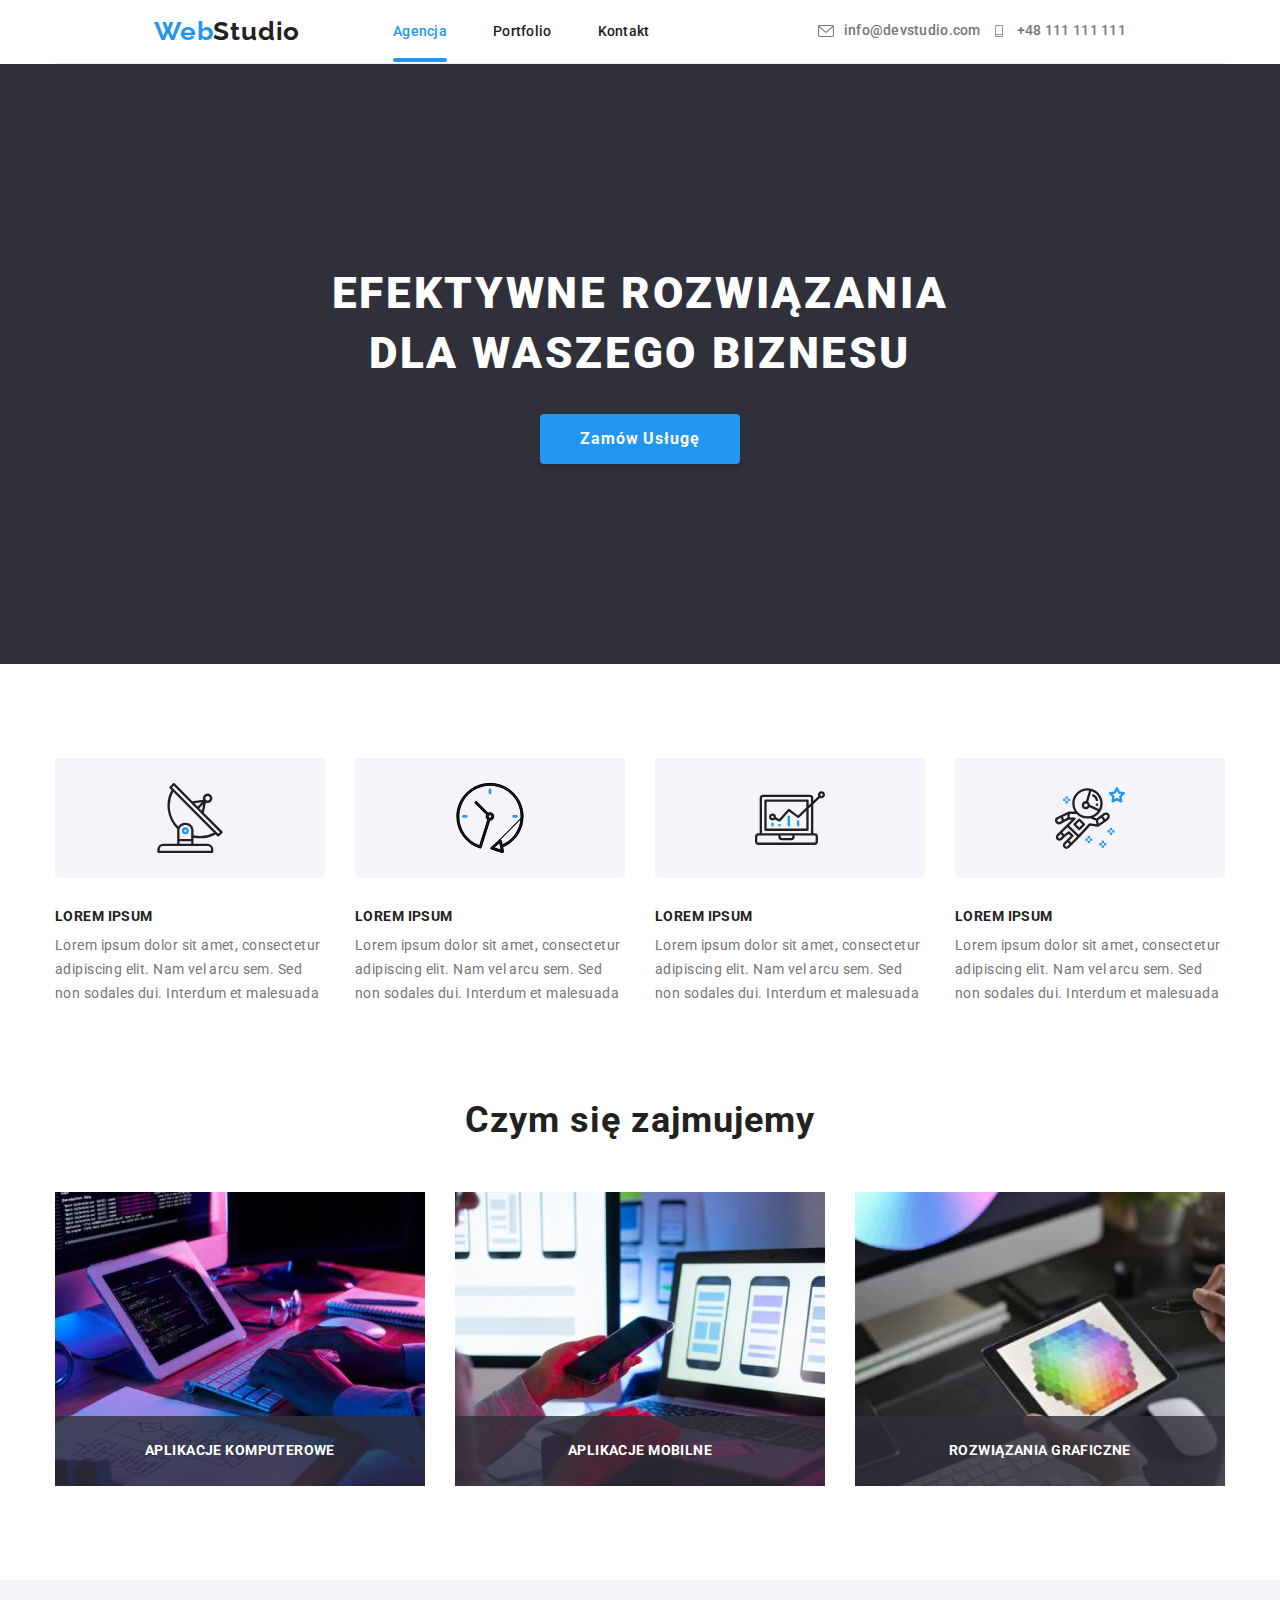
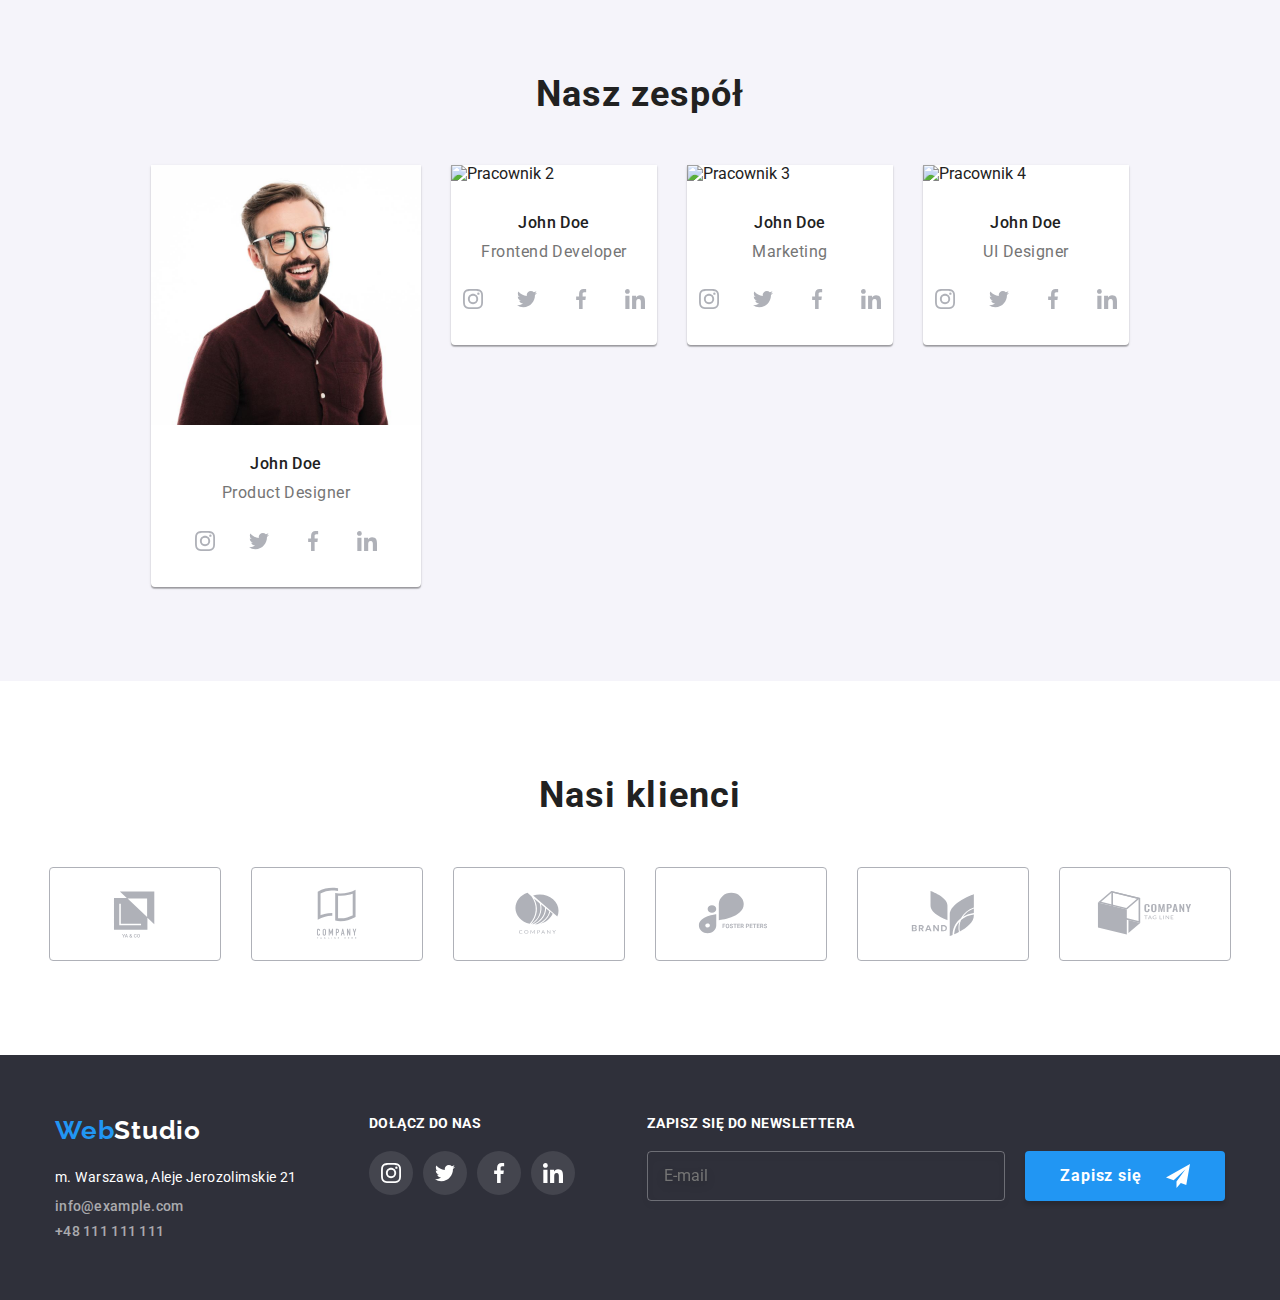
==== commit 358940f8: "mentor fix" ====
--- a/index.html
+++ b/index.html
@@ -18,7 +18,7 @@
     <title>Web Studio</title>
   </head>
   <body>
-    <header class="body-header">
+    <header class="body-header container">
       <div class="header__container container">
         <nav class="menu-nav">
           <a class="blue-logo logo" href="index.html"
@@ -187,7 +187,8 @@
           <ul class="team__list list">
             <li>
               <figure class="team-img-shadow">
-                <img class="team__list-img"
+                <img
+                  class="team__list-img"
                   src="images/employee1@1200.jpg"
                   srcset="
                     images/employee1@1200.jpg 270w,
@@ -227,7 +228,8 @@
             </li>
             <li>
               <figure class="team-img-shadow">
-                <img class="team__list-img"
+                <img
+                  class="team__list-img"
                   src="images/employee2@1200.jpg"
                   srcset="
                     images/employee2@1200.jpg 270w,
@@ -267,7 +269,8 @@
             </li>
             <li>
               <figure class="team-img-shadow">
-                <img class="team__list-img"
+                <img
+                  class="team__list-img"
                   src="images/employee3@1200.jpg"
                   srcset="
                     images/employee3@1200.jpg 270w,
@@ -307,7 +310,8 @@
             </li>
             <li>
               <figure class="team-img-shadow">
-                <img class="team__list-img"
+                <img
+                  class="team__list-img"
                   src="images/employee4@1200.jpg"
                   srcset="
                     images/employee4@1200.jpg 270w,
--- a/css/main.min.css
+++ b/css/main.min.css
@@ -1 +1 @@
-.our-job__header{font-size:36px;line-height:1.16;text-align:center;letter-spacing:.03em;color:var(--text-color)}.clients__header,.team__header{font-size:28px;line-height:1.17;text-align:center;letter-spacing:.03em;color:var(--text-color)}*{-webkit-padding-start:0;padding-inline-start:0;-webkit-margin-before:0;margin-block-start:0;-webkit-margin-after:0;margin-block-end:0;-webkit-margin-start:0;margin-inline-start:0;-webkit-margin-end:0;margin-inline-end:0}body{font-family:"Roboto",sans-serif;color:#212121}h1,h2,h3,h4,button,form,label,input{margin:0;padding:0}a{text-decoration:none}img{display:block;height:auto;max-width:100%}.section{padding:60px 0}.container{max-width:1200px;margin:0 auto;padding:0 15px}.list{list-style-type:none}@media screen and (min-width: 1200px){.section{padding:94px 0}}.header__container{background-color:#fff;border-bottom:1px solid #ececec;padding:16px 15px;display:-webkit-box;display:-ms-flexbox;display:flex;-webkit-box-pack:justify;-ms-flex-pack:justify;justify-content:space-between}.logo{display:-webkit-box;display:-ms-flexbox;display:flex;-webkit-box-align:center;-ms-flex-align:center;align-items:center;font-family:"Raleway",sans-serif;font-weight:700;font-size:26px;line-height:1.19;letter-spacing:.03em;text-decoration:none}.blue-logo{color:#2196f3}.black-logo{color:#212121}.menu-nav,.menu-nav__list,.menu-nav__contact-list{display:-webkit-box;display:-ms-flexbox;display:flex;-webkit-box-pack:center;-ms-flex-pack:center;justify-content:center;-webkit-box-align:center;-ms-flex-align:center;align-items:center}.menu-nav__list{margin-left:93px}.menu-nav__list-link{position:relative;font-weight:500;font-size:14px;line-height:1.14;letter-spacing:.02em;text-decoration:none;color:#212121;-webkit-transition-property:color;transition-property:color;-webkit-transition-duration:250ms;transition-duration:250ms;-webkit-transition-timing-function:cubic-bezier(0.4, 0, 0.2, 1);transition-timing-function:cubic-bezier(0.4, 0, 0.2, 1)}.menu-nav__list-link--active{color:#2196f3;position:relative}.menu-nav__list-link--active:after{content:"";position:absolute;top:300%;left:0;border-bottom:4px solid #2196f3;border-radius:2px;display:block;width:100%}.menu-nav__list-item:nth-child(2){margin-right:46px;margin-left:46px}.menu-nav__list-link:hover,.menu-nav__list-link:focus,.menu-nav__list-link:after{color:#2196f3}.menu-nav__contact-list{-webkit-box-orient:vertical;-webkit-box-direction:normal;-ms-flex-direction:column;flex-direction:column;-webkit-box-align:baseline;-ms-flex-align:baseline;align-items:baseline;gap:10px}.menu-nav__contact-list-element{font-style:normal;font-weight:500;font-size:14px;line-height:1.14;letter-spacing:.02em;color:#757575;text-decoration:none;display:-webkit-box;display:-ms-flexbox;display:flex;-webkit-box-align:center;-ms-flex-align:center;align-items:center;-webkit-transition-property:color;transition-property:color;-webkit-transition-duration:250ms;transition-duration:250ms;-webkit-transition-timing-function:cubic-bezier(0.4, 0, 0.2, 1);transition-timing-function:cubic-bezier(0.4, 0, 0.2, 1)}.menu-nav__contact-list-element:hover,.menu-nav__contact-list-element:focus{color:#2196f3}.menu-nav__contact-list-icon{fill:currentColor;margin-right:10px}@media screen and (min-width: 768px)and (max-width: 1199px){.header__container{padding:26px 15px}}@media screen and (min-width: 1200px){.header__container{-ms-flex-pack:distribute;justify-content:space-around}.menu-nav__contact-list{-webkit-box-orient:horizontal;-webkit-box-direction:normal;-ms-flex-direction:row;flex-direction:row;-webkit-box-align:center;-ms-flex-align:center;align-items:center}.menu-nav__list-link--active:after{top:215%}}.hero-bg{background:#2f303a}.hero-bg__img{background-size:cover;background-repeat:no-repeat;padding:0}.hero-bg .container{display:-webkit-box;display:-ms-flexbox;display:flex;-webkit-box-orient:vertical;-webkit-box-direction:normal;-ms-flex-direction:column;flex-direction:column;-webkit-box-pack:center;-ms-flex-pack:center;justify-content:center;-webkit-box-align:center;-ms-flex-align:center;align-items:center;gap:30px}.hero-bg__title{font-style:normal;font-weight:900;padding-top:118px;font-size:22px;line-height:1.61;text-align:center;letter-spacing:.06em;text-transform:uppercase;color:#fff}.hero-bg__button{padding-bottom:118px}.order-button{background:#2196f3;-webkit-box-shadow:0px 4px 4px rgba(0,0,0,.15);box-shadow:0px 4px 4px rgba(0,0,0,.15);border-radius:4px;font-weight:700;font-size:16px;line-height:1.875;text-align:center;letter-spacing:.06em;color:#fff;cursor:pointer;border:0cm;padding:10px 0;width:200px;-webkit-transition-property:background-color,color;transition-property:background-color,color;-webkit-transition-duration:250ms;transition-duration:250ms;-webkit-transition-timing-function:cubic-bezier(0.4, 0, 0.2, 1);transition-timing-function:cubic-bezier(0.4, 0, 0.2, 1)}.order-button:active,.order-button:hover,.order-button:focus{background:#fff;color:#2196f3}@media screen and (min-width: 768px)and (max-width: 1199px){.hero-bg__img{background-image:-webkit-gradient(linear, left top, left bottom, from(rgba(47, 48, 58, 0.4)), to(rgba(47, 48, 58, 0.4))),url("../images/hero768.jpg");background-image:linear-gradient(rgba(47, 48, 58, 0.4), rgba(47, 48, 58, 0.4)),url("../images/hero768.jpg");min-height:400px}.hero-bg__title{font-size:26px}}@media screen and (min-width: 1200px){.hero-bg__img{background-image:-webkit-gradient(linear, left top, left bottom, from(rgba(47, 48, 58, 0.4)), to(rgba(47, 48, 58, 0.4))),url("../images/hero1200.jpg");background-image:linear-gradient(rgba(47, 48, 58, 0.4), rgba(47, 48, 58, 0.4)),url("../images/hero1200.jpg");min-height:600px}.hero-bg__title{font-size:44px;line-height:1.36}}@media(min-device-pixel-ratio: 2),(-webkit-min-device-pixel-ratio: 2),(min-resolution: 192dpi),(min-resolution: 2dppx){.hero-bg__img{background-image:-webkit-gradient(linear, left top, left bottom, from(rgba(47, 48, 58, 0.4)), to(rgba(47, 48, 58, 0.4))),url("../images/hero@2x.jpg");background-image:linear-gradient(rgba(47, 48, 58, 0.4), rgba(47, 48, 58, 0.4)),url("../images/hero@2x.jpg")}}.solutions__icon{display:-webkit-box;display:-ms-flexbox;display:flex;-webkit-box-align:center;-ms-flex-align:center;align-items:center;-webkit-box-pack:center;-ms-flex-pack:center;justify-content:center;background-color:#f5f4fa;border-radius:4px;height:120px;margin-bottom:30px}.solutions__list{display:-webkit-box;display:-ms-flexbox;display:flex;-webkit-box-pack:center;-ms-flex-pack:center;justify-content:center;-ms-flex-wrap:wrap;flex-wrap:wrap;gap:30px}.solutions__list-header{display:-webkit-box;display:-ms-flexbox;display:flex;-webkit-box-pack:center;-ms-flex-pack:center;justify-content:center;color:#212121;font-weight:700;font-size:14px;line-height:1.143;letter-spacing:.03em;text-transform:uppercase}.solutions__list-element{color:#757575;font-size:14px;line-height:1.71;letter-spacing:.03em;margin-top:10px;margin-bottom:0px}@media screen and (min-width: 768px)and (max-width: 1199px){.solutions__list{-webkit-box-orient:horizontal;-webkit-box-direction:normal;-ms-flex-direction:row;flex-direction:row}.solutions__list-item{max-width:345px}.solutions__list-header{display:block}}@media screen and (min-width: 1200px){.solutions{padding-bottom:0}.solutions__list{-ms-flex-wrap:nowrap;flex-wrap:nowrap;-webkit-box-pack:center;-ms-flex-pack:center;justify-content:center}.solutions__list-item{max-width:270px}.solutions__list-header{display:block}}.our-job-description-box{position:relative;display:-webkit-box;display:-ms-flexbox;display:flex;-webkit-box-pack:center;-ms-flex-pack:center;justify-content:center}.our-job-description-box>.our-job-description{position:absolute;bottom:0px;font-family:"Roboto";font-style:normal;font-weight:700;font-size:14px;line-height:1.14;text-align:center;letter-spacing:.03em;text-transform:uppercase;background:rgba(47,48,58,.8);color:#fff;padding:27px 0;width:100%}.our-job .container{background-color:#fff;display:-webkit-box;display:-ms-flexbox;display:flex;-webkit-box-orient:vertical;-webkit-box-direction:normal;-ms-flex-direction:column;flex-direction:column}.our-job__list{display:-webkit-box;display:-ms-flexbox;display:flex;-webkit-box-pack:center;-ms-flex-pack:center;justify-content:center;margin-top:50px;gap:30px}@media screen and (max-width: 1199px){.our-job{display:none}}.team.section{background:#f5f4fa}.team.container{display:-webkit-box;display:-ms-flexbox;display:flex;-webkit-box-pack:justify;-ms-flex-pack:justify;justify-content:space-between;-webkit-box-orient:vertical;-webkit-box-direction:normal;-ms-flex-direction:column;flex-direction:column}.team__header{margin-bottom:50px}.team__list{display:-webkit-box;display:-ms-flexbox;display:flex;-webkit-box-orient:horizontal;-webkit-box-direction:normal;-ms-flex-direction:row;flex-direction:row;gap:30px;-ms-flex-wrap:wrap;flex-wrap:wrap;-webkit-box-pack:center;-ms-flex-pack:center;justify-content:center}.team__list-worker{font-weight:500;font-style:normal;font-size:16px;line-height:1.18;letter-spacing:.03em;color:#212121;margin:30px 0 10px;text-align:center}.team__list-description{font-size:16px;line-height:1.18;letter-spacing:.03em;color:#757575;text-align:center;padding-bottom:16px;display:-webkit-box;display:-ms-flexbox;display:flex;-webkit-box-pack:center;-ms-flex-pack:center;justify-content:center}.team__icon-list{display:-webkit-box;display:-ms-flexbox;display:flex;gap:10px;-webkit-box-pack:center;-ms-flex-pack:center;justify-content:center;padding-bottom:24px}.team__icon-list-element{display:-webkit-box;display:-ms-flexbox;display:flex;-webkit-box-align:center;-ms-flex-align:center;align-items:center;-webkit-box-pack:center;-ms-flex-pack:center;justify-content:center;width:44px;height:44px;cursor:pointer;border-radius:50%;fill:#afb1b8;-webkit-transition-property:background-color,fill;transition-property:background-color,fill;-webkit-transition-duration:250ms;transition-duration:250ms;-webkit-transition-timing-function:cubic-bezier(0.4, 0, 0.2, 1);transition-timing-function:cubic-bezier(0.4, 0, 0.2, 1)}.team__icon-list-element:hover,.team__icon-list-element:focus{background-color:#2196f3;fill:#fff}.team-img-shadow{background:#fff;-webkit-box-shadow:0px 1px 3px rgba(0,0,0,.12),0px 1px 1px rgba(0,0,0,.14),0px 2px 1px rgba(0,0,0,.2);box-shadow:0px 1px 3px rgba(0,0,0,.12),0px 1px 1px rgba(0,0,0,.14),0px 2px 1px rgba(0,0,0,.2);border-radius:0px 0px 4px 4px}@media screen and (min-width: 768px)and (max-width: 1199px){.team__list-img{max-width:354px}}@media screen and (min-width: 1200px){.team__header{font-size:36px;line-height:1.16;text-align:center;letter-spacing:.03em;color:var(--text-color)}.team__list-img{max-width:270px}}.clients__icon-list{display:-webkit-box;display:-ms-flexbox;display:flex;-ms-flex-wrap:wrap;flex-wrap:wrap;-webkit-box-pack:justify;-ms-flex-pack:justify;justify-content:space-between;gap:30px;margin-top:50px}.clients__icon-list-element{display:-webkit-box;display:-ms-flexbox;display:flex;-webkit-box-align:center;-ms-flex-align:center;align-items:center;-webkit-box-pack:center;-ms-flex-pack:center;justify-content:center;-ms-flex-preferred-size:calc((100% - 30px)/2);flex-basis:calc((100% - 30px)/2);padding:16px 32px;border:1px solid #afb1b8;border-radius:4px;text-decoration:none;fill:#afb1b8;cursor:pointer;-webkit-transition-property:border-color,fill;transition-property:border-color,fill;-webkit-transition-duration:250ms;transition-duration:250ms;-webkit-transition-timing-function:cubic-bezier(0.4, 0, 0.2, 1);transition-timing-function:cubic-bezier(0.4, 0, 0.2, 1)}.clients__icon-list-element:hover,.clients__icon-list-element:focus{border-color:#2196f3;fill:#2196f3}@media screen and (min-width: 768px)and (max-width: 1199px){.clients__icon-list-element{-ms-flex-preferred-size:calc((100% - 60px)/3);flex-basis:calc((100% - 60px)/3)}}@media screen and (min-width: 1200px){.clients__header{font-size:36px;line-height:1.16;text-align:center;letter-spacing:.03em;color:var(--text-color)}.clients__icon-list{-ms-flex-wrap:nowrap;flex-wrap:nowrap;-webkit-box-pack:center;-ms-flex-pack:center;justify-content:center;-webkit-box-align:baseline;-ms-flex-align:baseline;align-items:baseline}.clients__icon-list-element{-ms-flex-preferred-size:auto;flex-basis:auto}}.footer-container{display:-webkit-box;display:-ms-flexbox;display:flex;-webkit-box-pack:center;-ms-flex-pack:center;justify-content:center;-webkit-box-align:center;-ms-flex-align:center;align-items:center;-webkit-box-orient:vertical;-webkit-box-direction:normal;-ms-flex-direction:column;flex-direction:column;gap:60px;padding-top:60px;padding-bottom:60px}.footer-container .footer__contact{display:-webkit-box;display:-ms-flexbox;display:flex;-webkit-box-orient:vertical;-webkit-box-direction:normal;-ms-flex-direction:column;flex-direction:column;-webkit-box-align:center;-ms-flex-align:center;align-items:center}.footer{background:#2f303a}.footer__contact-list{display:-webkit-box;display:-ms-flexbox;display:flex;-webkit-box-orient:vertical;-webkit-box-direction:normal;-ms-flex-direction:column;flex-direction:column;-webkit-box-align:center;-ms-flex-align:center;align-items:center;-webkit-box-pack:justify;-ms-flex-pack:justify;justify-content:space-between;padding-top:20px}.footer__contact-list-map{font-style:normal;font-size:14px;line-height:1.71;letter-spacing:.03em;color:#fff;text-decoration:none;-webkit-transition-property:color;transition-property:color;-webkit-transition-duration:250ms;transition-duration:250ms;-webkit-transition-timing-function:cubic-bezier(0.4, 0, 0.2, 1);transition-timing-function:cubic-bezier(0.4, 0, 0.2, 1)}.footer__contact-list-map:hover,.footer__contact-list-map:focus{color:#2196f3}.footer__contact-list .footer__contact-list-element{color:rgba(255,255,255,.6)}.footer__socials{display:-webkit-box;display:-ms-flexbox;display:flex;-webkit-box-orient:vertical;-webkit-box-direction:normal;-ms-flex-direction:column;flex-direction:column;-webkit-box-align:center;-ms-flex-align:center;align-items:center}.footer__socials-header{font-weight:700;font-size:14px;line-height:1.143;letter-spacing:.03em;text-transform:uppercase;color:#fff;margin-bottom:20px}.footer__socials-list{display:-webkit-box;display:-ms-flexbox;display:flex;-ms-flex-pack:distribute;justify-content:space-around;gap:10px}.footer__socials-list-element{display:-webkit-box;display:-ms-flexbox;display:flex;-webkit-box-align:center;-ms-flex-align:center;align-items:center;-webkit-box-pack:center;-ms-flex-pack:center;justify-content:center;width:44px;height:44px;cursor:pointer;border-radius:50%;fill:#fff;background-color:rgba(255,255,255,.1);-webkit-transition-property:background-color;transition-property:background-color;-webkit-transition-duration:250ms;transition-duration:250ms;-webkit-transition-timing-function:cubic-bezier(0.4, 0, 0.2, 1);transition-timing-function:cubic-bezier(0.4, 0, 0.2, 1)}.footer__socials-list-element:hover{background-color:#2196f3}.white-logo{color:#fff}.address li{margin-bottom:9px}.address li:last-child{margin-bottom:0}.footer__contact-list-element{font-style:normal;font-weight:500;font-size:14px;line-height:1.14;letter-spacing:.02em;color:#757575;text-decoration:none;display:-webkit-box;display:-ms-flexbox;display:flex;-webkit-box-align:center;-ms-flex-align:center;align-items:center;-webkit-transition-property:color;transition-property:color;-webkit-transition-duration:250ms;transition-duration:250ms;-webkit-transition-timing-function:cubic-bezier(0.4, 0, 0.2, 1);transition-timing-function:cubic-bezier(0.4, 0, 0.2, 1)}.footer__contact-list-element:hover,.footer__contact-list-element:focus{color:#2196f3}.newsletter__form{display:-webkit-box;display:-ms-flexbox;display:flex;-webkit-box-align:center;-ms-flex-align:center;align-items:center;-webkit-box-orient:vertical;-webkit-box-direction:normal;-ms-flex-direction:column;flex-direction:column;gap:12px}.newsletter__form-email{width:calc(100vw - 30px);height:50px;padding-left:16px;color:rgba(255,255,255,.6);background-color:rgba(0,0,0,0);border:1px solid rgba(255,255,255,.3);-webkit-filter:drop-shadow(0px 4px 4px rgba(0, 0, 0, 0.15));filter:drop-shadow(0px 4px 4px rgba(0, 0, 0, 0.15));border-radius:4px}.submit-btn{width:200px;height:50px;color:#fff;background:#2196f3;-webkit-box-shadow:0px 4px 4px rgba(0,0,0,.15);box-shadow:0px 4px 4px rgba(0,0,0,.15);border-radius:4px;border:none;cursor:pointer;padding-top:10px;padding-bottom:10px;text-align:center;letter-spacing:.06em;font-weight:700;font-size:16px;line-height:1.88}.newsletter-btn{display:-webkit-box;display:-ms-flexbox;display:flex;-webkit-box-align:center;-ms-flex-align:center;align-items:center;-webkit-box-pack:center;-ms-flex-pack:center;justify-content:center;gap:24px}@media screen and (min-width: 768px)and (max-width: 1199px){.footer-container{-ms-flex-wrap:wrap;flex-wrap:wrap;-webkit-box-orient:unset;-webkit-box-direction:unset;-ms-flex-direction:unset;flex-direction:unset;-ms-flex-pack:distribute;justify-content:space-around}.newsletter__form-email{max-width:450px}}@media screen and (min-width: 1200px){.footer-container{-webkit-box-align:start;-ms-flex-align:start;align-items:flex-start;-webkit-box-orient:horizontal;-webkit-box-direction:normal;-ms-flex-direction:row;flex-direction:row;-webkit-box-pack:justify;-ms-flex-pack:justify;justify-content:space-between}.footer-container .footer__contact{-webkit-box-align:baseline;-ms-flex-align:baseline;align-items:baseline}.footer-container .footer__contact-list{-webkit-box-align:baseline;-ms-flex-align:baseline;align-items:baseline}.newsletter__form{-webkit-box-orient:horizontal;-webkit-box-direction:normal;-ms-flex-direction:row;flex-direction:row}.newsletter__form-email{max-width:358px}}.backdrop{position:fixed;left:0;top:0;width:100%;height:100%;background-color:rgba(0,0,0,.2);opacity:1;-webkit-transition:opacity 250ms cubic-bezier(0.4, 0, 0.2, 1);transition:opacity 250ms cubic-bezier(0.4, 0, 0.2, 1);visibility:visible}.modal{position:fixed;left:50%;top:50%;background-color:#fff;width:min(95vw,450px);-webkit-transform:translate(-50%, -50%);transform:translate(-50%, -50%);-webkit-transition-property:-webkit-transform visibility;transition-property:-webkit-transform visibility;transition-property:transform visibility;transition-property:transform visibility, -webkit-transform visibility;-webkit-transition-duration:1000ms;transition-duration:1000ms;-webkit-transition-timing-function:ease;transition-timing-function:ease}.close-btn{position:absolute;right:8px;top:8px;width:30px;height:30px;padding:0;border:1px solid rgba(0,0,0,.1);border-radius:50%;cursor:pointer;background-color:#fff}.is-hidden{opacity:0;pointer-events:none;visibility:hidden}.backdrop.is-hidden.modal{-webkit-transform:translate(-50%, -50%) scale(0.5);transform:translate(-50%, -50%) scale(0.5)}.order-form{display:-webkit-box;display:-ms-flexbox;display:flex;-webkit-box-orient:vertical;-webkit-box-direction:normal;-ms-flex-direction:column;flex-direction:column;-webkit-box-pack:center;-ms-flex-pack:center;justify-content:center;-webkit-box-align:center;-ms-flex-align:center;align-items:center;padding:40px}.order-form__header{margin-bottom:12px;font-style:normal;font-weight:700;font-size:20px;line-height:1.15;text-align:center;letter-spacing:.03em;color:#212121}.order-form__label{display:-webkit-box;display:-ms-flexbox;display:flex;position:relative;-webkit-box-orient:vertical;-webkit-box-direction:normal;-ms-flex-direction:column;flex-direction:column;margin-bottom:10px;font-style:normal;font-weight:400;font-size:12px;line-height:1.16;letter-spacing:.01em;color:#757575;-webkit-transition-property:color,border-color,fill;transition-property:color,border-color,fill;-webkit-transition-duration:250ms;transition-duration:250ms;-webkit-transition-timing-function:cubic-bezier(0.4, 0, 0.2, 1);transition-timing-function:cubic-bezier(0.4, 0, 0.2, 1)}.order-form__label-input{height:5vh;width:min(80vw,370px);margin-top:4px;border:1px solid rgba(33,33,33,.2);border-radius:4px;padding-left:42px;-webkit-transition-property:border-color,outline;transition-property:border-color,outline;-webkit-transition-duration:250ms;transition-duration:250ms;-webkit-transition-timing-function:cubic-bezier(0.4, 0, 0.2, 1);transition-timing-function:cubic-bezier(0.4, 0, 0.2, 1)}.order-form__label-input:focus-within{border-color:#2196f3;outline:#2196f3}.order-form__label:focus-within{color:#2196f3;border-color:#2196f3;outline:#2196f3;fill:#2196f3}.order-form__icon{position:absolute;top:55%;left:5%}.order-form__textarea{height:120px;resize:none;padding:12px 16px}.order-form__checkbox{opacity:0}.order-form__checkbox:checked+span{fill:#fff;background-color:#2196f3;border:1px solid #2196f3;border-radius:2px;outline:#2196f3}.order-form__input.order-form__textarea::-webkit-input-placeholder{color:rgba(117,117,117,.5)}.order-form__input.order-form__textarea::-moz-placeholder{color:rgba(117,117,117,.5)}.order-form__input.order-form__textarea:-ms-input-placeholder{color:rgba(117,117,117,.5)}.order-form__input.order-form__textarea::-ms-input-placeholder{color:rgba(117,117,117,.5)}.order-form__input.order-form__textarea::placeholder{color:rgba(117,117,117,.5)}.order-form-btn{margin:0 auto;-webkit-transition-property:background-color,color;transition-property:background-color,color;-webkit-transition-duration:250ms;transition-duration:250ms;-webkit-transition-timing-function:cubic-bezier(0.4, 0, 0.2, 1);transition-timing-function:cubic-bezier(0.4, 0, 0.2, 1)}.order-form-btn:active,.order-form-btn:hover,.order-form-btn:focus{color:#2196f3;background:#fff}.order-form-check{padding-left:8px;margin-bottom:30px;position:relative;margin-top:10px;font-size:12px;line-height:1.16;letter-spacing:.03em;color:#757575}.order-form__checkbox,.order-form-checkbox-border{position:absolute;cursor:pointer;top:-10%;left:-4vw;-webkit-transform:translateX(-10%);transform:translateX(-10%);-webkit-transform:translatey(-4%);transform:translatey(-4%);width:16px;height:15px}.order-form .order-form-checkbox-border{-webkit-box-sizing:border-box;box-sizing:border-box;border:1.5px solid #000;border-radius:2px;display:-webkit-box;display:-ms-flexbox;display:flex;-webkit-box-pack:center;-ms-flex-pack:center;justify-content:center;-webkit-box-align:center;-ms-flex-align:center;align-items:center;cursor:pointer;-webkit-transition-duration:250ms;transition-duration:250ms;-webkit-transition-timing-function:cubic-bezier(0.4, 0, 0.2, 1);transition-timing-function:cubic-bezier(0.4, 0, 0.2, 1);fill:var(--white)}.order-form .order-form-check a{color:#2196f3}@media screen and (min-width: 768px)and (max-width: 1199px){.order-form-check{padding:0}.order-form__checkbox,.order-form-checkbox-border{top:-5%;left:-6%;-webkit-transform:translateX(-5%);transform:translateX(-5%);-webkit-transform:translatey(-6%);transform:translatey(-6%)}}@media screen and (min-width: 1200px){.modal{min-width:528px}.order-form__label-input{width:448px}.order-form-check{font-size:14px;line-height:1.71;padding:0}.order-form__checkbox,.order-form-checkbox-border{top:15%;left:-6%;-webkit-transform:translateX(-15%);transform:translateX(-15%);-webkit-transform:translatey(-6%);transform:translatey(-6%)}}.portfolio-nav.section{padding-bottom:0}.portfolio-nav.container{display:-webkit-box;display:-ms-flexbox;display:flex;-webkit-box-orient:vertical;-webkit-box-direction:normal;-ms-flex-direction:column;flex-direction:column;-webkit-box-pack:center;-ms-flex-pack:center;justify-content:center}.portfolio-nav__list{display:-webkit-box;display:-ms-flexbox;display:flex;-webkit-box-pack:center;-ms-flex-pack:center;justify-content:center;margin-bottom:50px;gap:8px}.portfolio-nav__list-item{font-style:normal;font-weight:500;font-size:16px;line-height:1.62;text-align:center;letter-spacing:.03em}.portfolio-nav__list-button{background:#f5f4fa;cursor:pointer;font-weight:500;font-size:16px;line-height:1.62;text-align:center;letter-spacing:.03em;color:#212121;border:none;border-radius:4px;padding:6px 22px;-webkit-transition-property:background-color,color,-webkit-box-shadow;transition-property:background-color,color,-webkit-box-shadow;transition-property:background-color,color,box-shadow;transition-property:background-color,color,box-shadow,-webkit-box-shadow;-webkit-transition-duration:250ms;transition-duration:250ms;-webkit-transition-timing-function:cubic-bezier(0.4, 0, 0.2, 1);transition-timing-function:cubic-bezier(0.4, 0, 0.2, 1)}.portfolio-nav__list-button:hover,.portfolio-nav__list-button:focus{background:#2196f3;color:#fff;-webkit-box-shadow:0px 3px 1px rgba(0,0,0,.1),0px 1px 2px rgba(0,0,0,.08),0px 2px 2px rgba(0,0,0,.12);box-shadow:0px 3px 1px rgba(0,0,0,.1),0px 1px 2px rgba(0,0,0,.08),0px 2px 2px rgba(0,0,0,.12);border-radius:4px}.portfolio-job.section{padding-top:0;width:1200px}.portfolio-job-list{display:-webkit-box;display:-ms-flexbox;display:flex;-webkit-box-orient:horizontal;-webkit-box-direction:normal;-ms-flex-direction:row;flex-direction:row;-webkit-box-pack:justify;-ms-flex-pack:justify;justify-content:space-between;-webkit-box-align:center;-ms-flex-align:center;align-items:center;-ms-flex-wrap:wrap;flex-wrap:wrap;gap:30px}.portfolio-job-listfigure{-webkit-transition-property:cursor,-webkit-box-shadow;transition-property:cursor,-webkit-box-shadow;transition-property:box-shadow,cursor;transition-property:box-shadow,cursor,-webkit-box-shadow;-webkit-transition-duration:250ms;transition-duration:250ms;-webkit-transition-timing-function:cubic-bezier(0.4, 0, 0.2, 1);transition-timing-function:cubic-bezier(0.4, 0, 0.2, 1)}.portfolio-job-listfigure:hover{-webkit-box-shadow:0px 1px 1px rgba(0,0,0,.12),0px 4px 4px rgba(0,0,0,.06),1px 4px 6px rgba(0,0,0,.16);box-shadow:0px 1px 1px rgba(0,0,0,.12),0px 4px 4px rgba(0,0,0,.06),1px 4px 6px rgba(0,0,0,.16);cursor:pointer}.portfolio-job-list__header{padding:20px 24px 4px 24px}.portfolio-job-overlay-box{position:relative;overflow:hidden}.portfolio-job-overlay-boximg{vertical-align:middle}.portfolio-job-overlay{position:absolute;top:0;left:0;width:100%;height:100%;display:-webkit-box;display:-ms-flexbox;display:flex;-webkit-box-align:center;-ms-flex-align:center;align-items:center;background-color:rgba(33,150,243,.9);-webkit-transform:translateY(100%);transform:translateY(100%);-webkit-transition-property:-webkit-transform;transition-property:-webkit-transform;transition-property:transform;transition-property:transform, -webkit-transform;-webkit-transition-duration:250ms;transition-duration:250ms;-webkit-transition-timing-function:ease;transition-timing-function:ease}.portfolio-job-list__item:hover .portfolio-job-overlay{-webkit-transform:translateY(0);transform:translateY(0)}.portfolio-job-overlay-description{font-family:"Roboto",sans-serif;color:#fff;font-size:18px;line-height:1.6;margin-left:24px;margin-right:24px}.portfolio-job-img-description{border:1px solid #eee;border-top:0px;-webkit-box-sizing:border-box;box-sizing:border-box}.portfolio-job-list__header,.portfolio-job-list__item{-webkit-box-sizing:border-box;box-sizing:border-box;background:#fff}.portfolio-job-list__description{font-size:16px;line-height:1.87;letter-spacing:.03em;color:#757575;padding:0 24px 20px 24px;margin-top:4px}.portfolio-job .portfolio-job-list__img{display:block}@media screen and (max-width: 767px){.menu-nav__list,.menu-nav__contact-list{display:none}}@media screen and (min-width: 768px){.menu-toggle,.mobile-menu{display:none}}.menu-toggle{outline:none;background:none;border:none;cursor:pointer}.menu-toggle:hover{background-color:rgba(0,0,0,.1)}.mobile-menu{position:fixed;top:0;left:0;width:100vw;height:100vh;z-index:1;-webkit-transform:translateX(100%);transform:translateX(100%);-webkit-transition:-webkit-transform 250ms ease-in-out;transition:-webkit-transform 250ms ease-in-out;transition:transform 250ms ease-in-out;transition:transform 250ms ease-in-out, -webkit-transform 250ms ease-in-out;background-color:#fff}.mobile-menu.is-open{-webkit-transform:translateX(0);transform:translateX(0)}.mobile-menu .menu-toggle{position:absolute;top:15px;right:15px;color:#fff}.mobile-menu__icon{cursor:pointer;-webkit-transition-property:fill;transition-property:fill;ransition-duration:250ms;-webkit-transition-timing-function:cubic-bezier(0.4, 0, 0.2, 1);transition-timing-function:cubic-bezier(0.4, 0, 0.2, 1)}.mobile-menu__icon:hover{fill:#2196f3;cursor:pointer;-webkit-box-shadow:0;box-shadow:0}.mobile-menu__container{height:100vh;padding-top:48px;padding-left:40px;padding-bottom:48px;display:-webkit-box;display:-ms-flexbox;display:flex;-webkit-box-orient:vertical;-webkit-box-direction:normal;-ms-flex-direction:column;flex-direction:column;-webkit-box-pack:justify;-ms-flex-pack:justify;justify-content:space-between}.mobile-menu__list-item{margin-bottom:36px}.mobile-menu__list-item:last-child{margin-bottom:0}.mobile-menu__list-link{font-weight:500;font-size:40px;line-height:1.17;letter-spacing:.02em;color:#212121}.mobile-menu__list-link--active{color:#2196f3}.mobile-menu__container-contact-list{display:-webkit-box;display:-ms-flexbox;display:flex;-webkit-box-orient:vertical;-webkit-box-direction:normal;-ms-flex-direction:column;flex-direction:column;-webkit-box-pack:justify;-ms-flex-pack:justify;justify-content:space-between;gap:32px}.mobile-menu__container-contact-list-phone{font-weight:500;font-size:34px;line-height:1.17;letter-spacing:.02em;color:#2196f3}.mobile-menu__container-contact-list-mail{font-weight:500;font-size:24px;line-height:1.16;letter-spacing:.02em;color:#757575}.mobile-menu__container-social-list{margin-top:64px;display:-webkit-box;display:-ms-flexbox;display:flex;-ms-flex-wrap:wrap;flex-wrap:wrap}.mobile-menu__container-social-list-item{border-left:1px solid rgba(33,33,33,.2);padding-left:10px;padding-right:10px}.mobile-menu__container-social-list-item:first-child{padding-left:0;border:none}.mobile-menu__container-social-list-link{font-weight:500;font-size:18px;line-height:22px;letter-spacing:.02em;color:#2196f3}/*# sourceMappingURL=main.min.css.map */+.our-job__header{font-size:36px;line-height:1.16;text-align:center;letter-spacing:.03em;color:var(--text-color)}.clients__header,.team__header{font-size:28px;line-height:1.17;text-align:center;letter-spacing:.03em;color:var(--text-color)}*{-webkit-padding-start:0;padding-inline-start:0;-webkit-margin-before:0;margin-block-start:0;-webkit-margin-after:0;margin-block-end:0;-webkit-margin-start:0;margin-inline-start:0;-webkit-margin-end:0;margin-inline-end:0}body{font-family:"Roboto",sans-serif;color:#212121}h1,h2,h3,h4,button,form,label,input{margin:0;padding:0}a{text-decoration:none}img{display:block;height:auto;max-width:100%}.section{padding:60px 0}.container{max-width:1200px;margin:0 auto;padding:0 15px}.list{list-style-type:none}@media screen and (min-width: 1200px){.section{padding:94px 0}}.header__container{background-color:#fff;border-bottom:1px solid #ececec;padding:16px 15px;display:-webkit-box;display:-ms-flexbox;display:flex;-webkit-box-pack:justify;-ms-flex-pack:justify;justify-content:space-between}.logo{display:-webkit-box;display:-ms-flexbox;display:flex;-webkit-box-align:center;-ms-flex-align:center;align-items:center;font-family:"Raleway",sans-serif;font-weight:700;font-size:26px;line-height:1.19;letter-spacing:.03em;text-decoration:none}.blue-logo{color:#2196f3}.black-logo{color:#212121}.menu-nav__list,.menu-nav__contact-list{display:none}.menu-nav{display:-webkit-box;display:-ms-flexbox;display:flex}.menu-nav__list{margin-left:93px}.menu-nav__list-link{position:relative;font-weight:500;font-size:14px;line-height:1.14;letter-spacing:.02em;text-decoration:none;color:#212121;-webkit-transition-property:color;transition-property:color;-webkit-transition-duration:250ms;transition-duration:250ms;-webkit-transition-timing-function:cubic-bezier(0.4, 0, 0.2, 1);transition-timing-function:cubic-bezier(0.4, 0, 0.2, 1)}.menu-nav__list-link--active{color:#2196f3;position:relative}.menu-nav__list-link--active:after{content:"";position:absolute;top:300%;left:0;border-bottom:4px solid #2196f3;border-radius:2px;display:block;width:100%}.menu-nav__list-item:nth-child(2){margin-right:46px;margin-left:46px}.menu-nav__list-link:hover,.menu-nav__list-link:focus,.menu-nav__list-link:after{color:#2196f3}.menu-nav__contact-list{-webkit-box-orient:vertical;-webkit-box-direction:normal;-ms-flex-direction:column;flex-direction:column;-webkit-box-align:baseline;-ms-flex-align:baseline;align-items:baseline;gap:10px}.menu-nav__contact-list-element{font-style:normal;font-weight:500;font-size:14px;line-height:1.14;letter-spacing:.02em;color:#757575;text-decoration:none;display:-webkit-box;display:-ms-flexbox;display:flex;-webkit-box-align:center;-ms-flex-align:center;align-items:center;-webkit-transition-property:color;transition-property:color;-webkit-transition-duration:250ms;transition-duration:250ms;-webkit-transition-timing-function:cubic-bezier(0.4, 0, 0.2, 1);transition-timing-function:cubic-bezier(0.4, 0, 0.2, 1)}.menu-nav__contact-list-element:hover,.menu-nav__contact-list-element:focus{color:#2196f3}.menu-nav__contact-list-icon{fill:currentColor;margin-right:10px}@media screen and (min-width: 768px){.menu-nav,.menu-nav__list,.menu-nav__contact-list{display:-webkit-box;display:-ms-flexbox;display:flex;-webkit-box-pack:center;-ms-flex-pack:center;justify-content:center;-webkit-box-align:center;-ms-flex-align:center;align-items:center}}@media screen and (min-width: 768px)and (max-width: 1199px){.header__container{padding:26px 15px}}@media screen and (min-width: 1200px){.header__container{-ms-flex-pack:distribute;justify-content:space-around}.menu-nav__contact-list{-webkit-box-orient:horizontal;-webkit-box-direction:normal;-ms-flex-direction:row;flex-direction:row;-webkit-box-align:center;-ms-flex-align:center;align-items:center}.menu-nav__list-link--active:after{top:215%}}.hero-bg{background:#2f303a}.hero-bg__img{background-image:-webkit-gradient(linear, left top, left bottom, from(rgba(47, 48, 58, 0.4)), to(rgba(47, 48, 58, 0.4))),url("../images/hero.jpg");background-image:linear-gradient(rgba(47, 48, 58, 0.4), rgba(47, 48, 58, 0.4)),url("../images/hero.jpg");background-size:cover;background-repeat:no-repeat;padding:0}.hero-bg .container{display:-webkit-box;display:-ms-flexbox;display:flex;-webkit-box-orient:vertical;-webkit-box-direction:normal;-ms-flex-direction:column;flex-direction:column;-webkit-box-pack:center;-ms-flex-pack:center;justify-content:center;-webkit-box-align:center;-ms-flex-align:center;align-items:center;gap:30px}.hero-bg__title{font-style:normal;font-weight:900;padding-top:118px;font-size:22px;line-height:1.61;text-align:center;letter-spacing:.06em;text-transform:uppercase;color:#fff}.hero-bg__button{padding-bottom:118px}.order-button{background:#2196f3;-webkit-box-shadow:0px 4px 4px rgba(0,0,0,.15);box-shadow:0px 4px 4px rgba(0,0,0,.15);border-radius:4px;font-weight:700;font-size:16px;line-height:1.875;text-align:center;letter-spacing:.06em;color:#fff;cursor:pointer;border:0cm;padding:10px 0;width:200px;-webkit-transition-property:background-color,color;transition-property:background-color,color;-webkit-transition-duration:250ms;transition-duration:250ms;-webkit-transition-timing-function:cubic-bezier(0.4, 0, 0.2, 1);transition-timing-function:cubic-bezier(0.4, 0, 0.2, 1)}.order-button:active,.order-button:hover,.order-button:focus{background:#fff;color:#2196f3}@media screen and (min-width: 768px)and (max-width: 1199px){.hero-bg__img{background-image:-webkit-gradient(linear, left top, left bottom, from(rgba(47, 48, 58, 0.4)), to(rgba(47, 48, 58, 0.4))),url("../images/hero768.jpg");background-image:linear-gradient(rgba(47, 48, 58, 0.4), rgba(47, 48, 58, 0.4)),url("../images/hero768.jpg");min-height:400px}.hero-bg__title{font-size:26px}}@media screen and (min-width: 1200px){.hero-bg__img{background-image:-webkit-gradient(linear, left top, left bottom, from(rgba(47, 48, 58, 0.4)), to(rgba(47, 48, 58, 0.4))),url("../images/hero1200.jpg");background-image:linear-gradient(rgba(47, 48, 58, 0.4), rgba(47, 48, 58, 0.4)),url("../images/hero1200.jpg");min-height:600px;max-width:1600px}.hero-bg__title{font-size:44px;line-height:1.36}}@media(min-device-pixel-ratio: 2),(-webkit-min-device-pixel-ratio: 2),(min-resolution: 192dpi),(min-resolution: 2dppx){.hero-bg__img{background-image:-webkit-gradient(linear, left top, left bottom, from(rgba(47, 48, 58, 0.4)), to(rgba(47, 48, 58, 0.4))),url("../images/hero@2x.jpg");background-image:linear-gradient(rgba(47, 48, 58, 0.4), rgba(47, 48, 58, 0.4)),url("../images/hero@2x.jpg")}}.solutions__icon{display:-webkit-box;display:-ms-flexbox;display:flex;-webkit-box-align:center;-ms-flex-align:center;align-items:center;-webkit-box-pack:center;-ms-flex-pack:center;justify-content:center;background-color:#f5f4fa;border-radius:4px;height:120px;margin-bottom:30px}.solutions__list{display:-webkit-box;display:-ms-flexbox;display:flex;-webkit-box-pack:center;-ms-flex-pack:center;justify-content:center;-ms-flex-wrap:wrap;flex-wrap:wrap;gap:30px}.solutions__list-header{display:-webkit-box;display:-ms-flexbox;display:flex;-webkit-box-pack:center;-ms-flex-pack:center;justify-content:center;color:#212121;font-weight:700;font-size:14px;line-height:1.143;letter-spacing:.03em;text-transform:uppercase}.solutions__list-element{color:#757575;font-size:14px;line-height:1.71;letter-spacing:.03em;margin-top:10px;margin-bottom:0px}@media screen and (min-width: 768px)and (max-width: 1199px){.solutions__list{-webkit-box-orient:horizontal;-webkit-box-direction:normal;-ms-flex-direction:row;flex-direction:row}.solutions__list-item{max-width:345px}.solutions__list-header{display:block}}@media screen and (min-width: 1200px){.solutions{padding-bottom:0}.solutions__list{-ms-flex-wrap:nowrap;flex-wrap:nowrap;-webkit-box-pack:center;-ms-flex-pack:center;justify-content:center}.solutions__list-item{max-width:270px}.solutions__list-header{display:block}}.our-job-description-box{position:relative;display:-webkit-box;display:-ms-flexbox;display:flex;-webkit-box-pack:center;-ms-flex-pack:center;justify-content:center}.our-job-description-box>.our-job-description{position:absolute;bottom:0px;font-family:"Roboto";font-style:normal;font-weight:700;font-size:14px;line-height:1.14;text-align:center;letter-spacing:.03em;text-transform:uppercase;background:rgba(47,48,58,.8);color:#fff;padding:27px 0;width:100%}.our-job .container{background-color:#fff;display:-webkit-box;display:-ms-flexbox;display:flex;-webkit-box-orient:vertical;-webkit-box-direction:normal;-ms-flex-direction:column;flex-direction:column}.our-job__list{display:-webkit-box;display:-ms-flexbox;display:flex;-webkit-box-pack:center;-ms-flex-pack:center;justify-content:center;margin-top:50px;gap:30px}@media screen and (max-width: 1199px){.our-job{display:none}}.team.section{background:#f5f4fa}.team.container{display:-webkit-box;display:-ms-flexbox;display:flex;-webkit-box-pack:justify;-ms-flex-pack:justify;justify-content:space-between;-webkit-box-orient:vertical;-webkit-box-direction:normal;-ms-flex-direction:column;flex-direction:column}.team__header{margin-bottom:50px}.team__list{display:-webkit-box;display:-ms-flexbox;display:flex;-webkit-box-orient:horizontal;-webkit-box-direction:normal;-ms-flex-direction:row;flex-direction:row;gap:30px;-ms-flex-wrap:wrap;flex-wrap:wrap;-webkit-box-pack:center;-ms-flex-pack:center;justify-content:center}.team__list-worker{font-weight:500;font-style:normal;font-size:16px;line-height:1.18;letter-spacing:.03em;color:#212121;margin:30px 0 10px;text-align:center}.team__list-description{font-size:16px;line-height:1.18;letter-spacing:.03em;color:#757575;text-align:center;padding-bottom:16px;display:-webkit-box;display:-ms-flexbox;display:flex;-webkit-box-pack:center;-ms-flex-pack:center;justify-content:center}.team__icon-list{display:-webkit-box;display:-ms-flexbox;display:flex;gap:10px;-webkit-box-pack:center;-ms-flex-pack:center;justify-content:center;padding-bottom:24px}.team__icon-list-element{display:-webkit-box;display:-ms-flexbox;display:flex;-webkit-box-align:center;-ms-flex-align:center;align-items:center;-webkit-box-pack:center;-ms-flex-pack:center;justify-content:center;width:44px;height:44px;cursor:pointer;border-radius:50%;fill:#afb1b8;-webkit-transition-property:background-color,fill;transition-property:background-color,fill;-webkit-transition-duration:250ms;transition-duration:250ms;-webkit-transition-timing-function:cubic-bezier(0.4, 0, 0.2, 1);transition-timing-function:cubic-bezier(0.4, 0, 0.2, 1)}.team__icon-list-element:hover,.team__icon-list-element:focus{background-color:#2196f3;fill:#fff}.team-img-shadow{background:#fff;-webkit-box-shadow:0px 1px 3px rgba(0,0,0,.12),0px 1px 1px rgba(0,0,0,.14),0px 2px 1px rgba(0,0,0,.2);box-shadow:0px 1px 3px rgba(0,0,0,.12),0px 1px 1px rgba(0,0,0,.14),0px 2px 1px rgba(0,0,0,.2);border-radius:0px 0px 4px 4px}@media screen and (min-width: 768px)and (max-width: 1199px){.team__list-img{max-width:354px}}@media screen and (min-width: 1200px){.team__header{font-size:36px;line-height:1.16;text-align:center;letter-spacing:.03em;color:var(--text-color)}.team__list-img{max-width:270px}}.clients__icon-list{display:-webkit-box;display:-ms-flexbox;display:flex;-ms-flex-wrap:wrap;flex-wrap:wrap;-webkit-box-pack:center;-ms-flex-pack:center;justify-content:center;gap:30px;margin-top:50px}.clients__icon-list-element{display:-webkit-box;display:-ms-flexbox;display:flex;-webkit-box-align:center;-ms-flex-align:center;align-items:center;-webkit-box-pack:center;-ms-flex-pack:center;justify-content:center;-ms-flex-preferred-size:calc((100% - 30px)/2);flex-basis:calc((100% - 30px)/2);padding:16px 32px;border:1px solid #afb1b8;border-radius:4px;text-decoration:none;fill:#afb1b8;cursor:pointer;-webkit-transition-property:border-color,fill;transition-property:border-color,fill;-webkit-transition-duration:250ms;transition-duration:250ms;-webkit-transition-timing-function:cubic-bezier(0.4, 0, 0.2, 1);transition-timing-function:cubic-bezier(0.4, 0, 0.2, 1)}.clients__icon-list-element:hover,.clients__icon-list-element:focus{border-color:#2196f3;fill:#2196f3}@media screen and (min-width: 768px)and (max-width: 1199px){.clients__icon-list-element{-ms-flex-preferred-size:calc((100% - 60px)/3);flex-basis:calc((100% - 60px)/3)}}@media screen and (min-width: 1200px){.clients__header{font-size:36px;line-height:1.16;text-align:center;letter-spacing:.03em;color:var(--text-color)}.clients__icon-list{-ms-flex-wrap:nowrap;flex-wrap:nowrap;-webkit-box-pack:center;-ms-flex-pack:center;justify-content:center;-webkit-box-align:baseline;-ms-flex-align:baseline;align-items:baseline}.clients__icon-list-element{-ms-flex-preferred-size:auto;flex-basis:auto}}.footer-container{display:-webkit-box;display:-ms-flexbox;display:flex;-webkit-box-pack:center;-ms-flex-pack:center;justify-content:center;-webkit-box-align:center;-ms-flex-align:center;align-items:center;-webkit-box-orient:vertical;-webkit-box-direction:normal;-ms-flex-direction:column;flex-direction:column;gap:60px;padding-top:60px;padding-bottom:60px}.footer-container .footer__contact{display:-webkit-box;display:-ms-flexbox;display:flex;-webkit-box-orient:vertical;-webkit-box-direction:normal;-ms-flex-direction:column;flex-direction:column;-webkit-box-align:center;-ms-flex-align:center;align-items:center}.footer{background:#2f303a}.footer__contact-list{display:-webkit-box;display:-ms-flexbox;display:flex;-webkit-box-orient:vertical;-webkit-box-direction:normal;-ms-flex-direction:column;flex-direction:column;-webkit-box-align:center;-ms-flex-align:center;align-items:center;-webkit-box-pack:justify;-ms-flex-pack:justify;justify-content:space-between;padding-top:20px}.footer__contact-list-map{font-style:normal;font-size:14px;line-height:1.71;letter-spacing:.03em;color:#fff;text-decoration:none;-webkit-transition-property:color;transition-property:color;-webkit-transition-duration:250ms;transition-duration:250ms;-webkit-transition-timing-function:cubic-bezier(0.4, 0, 0.2, 1);transition-timing-function:cubic-bezier(0.4, 0, 0.2, 1)}.footer__contact-list-map:hover,.footer__contact-list-map:focus{color:#2196f3}.footer__contact-list .footer__contact-list-element{color:rgba(255,255,255,.6)}.footer__socials{display:-webkit-box;display:-ms-flexbox;display:flex;-webkit-box-orient:vertical;-webkit-box-direction:normal;-ms-flex-direction:column;flex-direction:column;-webkit-box-align:center;-ms-flex-align:center;align-items:center}.footer__socials-header{font-weight:700;font-size:14px;line-height:1.143;letter-spacing:.03em;text-transform:uppercase;color:#fff;margin-bottom:20px}.footer__socials-list{display:-webkit-box;display:-ms-flexbox;display:flex;-ms-flex-pack:distribute;justify-content:space-around;gap:10px}.footer__socials-list-element{display:-webkit-box;display:-ms-flexbox;display:flex;-webkit-box-align:center;-ms-flex-align:center;align-items:center;-webkit-box-pack:center;-ms-flex-pack:center;justify-content:center;width:44px;height:44px;cursor:pointer;border-radius:50%;fill:#fff;background-color:rgba(255,255,255,.1);-webkit-transition-property:background-color;transition-property:background-color;-webkit-transition-duration:250ms;transition-duration:250ms;-webkit-transition-timing-function:cubic-bezier(0.4, 0, 0.2, 1);transition-timing-function:cubic-bezier(0.4, 0, 0.2, 1)}.footer__socials-list-element:hover{background-color:#2196f3}.white-logo{color:#fff}.address li{margin-bottom:9px}.address li:last-child{margin-bottom:0}.footer__contact-list-element{font-style:normal;font-weight:500;font-size:14px;line-height:1.14;letter-spacing:.02em;color:#757575;text-decoration:none;display:-webkit-box;display:-ms-flexbox;display:flex;-webkit-box-align:center;-ms-flex-align:center;align-items:center;-webkit-transition-property:color;transition-property:color;-webkit-transition-duration:250ms;transition-duration:250ms;-webkit-transition-timing-function:cubic-bezier(0.4, 0, 0.2, 1);transition-timing-function:cubic-bezier(0.4, 0, 0.2, 1)}.footer__contact-list-element:hover,.footer__contact-list-element:focus{color:#2196f3}.newsletter{display:-webkit-box;display:-ms-flexbox;display:flex;-webkit-box-orient:vertical;-webkit-box-direction:normal;-ms-flex-direction:column;flex-direction:column;-webkit-box-align:center;-ms-flex-align:center;align-items:center}.newsletter__form{display:-webkit-box;display:-ms-flexbox;display:flex;-webkit-box-align:center;-ms-flex-align:center;align-items:center;-webkit-box-orient:vertical;-webkit-box-direction:normal;-ms-flex-direction:column;flex-direction:column;gap:20px}.newsletter__form-email{width:calc(100vw - 30px);height:50px;padding-left:16px;color:rgba(255,255,255,.6);background-color:rgba(0,0,0,0);border:1px solid rgba(255,255,255,.3);-webkit-filter:drop-shadow(0px 4px 4px rgba(0, 0, 0, 0.15));filter:drop-shadow(0px 4px 4px rgba(0, 0, 0, 0.15));border-radius:4px}.submit-btn{width:200px;height:50px;color:#fff;background:#2196f3;-webkit-box-shadow:0px 4px 4px rgba(0,0,0,.15);box-shadow:0px 4px 4px rgba(0,0,0,.15);border-radius:4px;border:none;cursor:pointer;padding-top:10px;padding-bottom:10px;text-align:center;letter-spacing:.06em;font-weight:700;font-size:16px;line-height:1.88}.newsletter-btn{display:-webkit-box;display:-ms-flexbox;display:flex;-webkit-box-align:center;-ms-flex-align:center;align-items:center;-webkit-box-pack:center;-ms-flex-pack:center;justify-content:center;gap:24px}@media screen and (min-width: 768px)and (max-width: 1199px){.footer-container{-ms-flex-wrap:wrap;flex-wrap:wrap;-webkit-box-orient:unset;-webkit-box-direction:unset;-ms-flex-direction:unset;flex-direction:unset;-ms-flex-pack:distribute;justify-content:space-around}.newsletter__form-email{max-width:450px}}@media screen and (min-width: 1200px){.footer-container{-webkit-box-align:start;-ms-flex-align:start;align-items:flex-start;-webkit-box-orient:horizontal;-webkit-box-direction:normal;-ms-flex-direction:row;flex-direction:row;-webkit-box-pack:justify;-ms-flex-pack:justify;justify-content:space-between}.footer-container .footer__contact{-webkit-box-align:baseline;-ms-flex-align:baseline;align-items:baseline}.footer-container .footer__contact-list{-webkit-box-align:baseline;-ms-flex-align:baseline;align-items:baseline}.footer__socials{display:block}.newsletter{display:block}.newsletter__form{-webkit-box-orient:horizontal;-webkit-box-direction:normal;-ms-flex-direction:row;flex-direction:row}.newsletter__form-email{max-width:358px}}.backdrop{position:fixed;left:0;top:0;width:100%;height:100%;background-color:rgba(0,0,0,.2);opacity:1;-webkit-transition:opacity 250ms cubic-bezier(0.4, 0, 0.2, 1);transition:opacity 250ms cubic-bezier(0.4, 0, 0.2, 1);visibility:visible}.modal{position:fixed;left:50%;top:50%;background-color:#fff;width:min(95vw,450px);-webkit-transform:translate(-50%, -50%);transform:translate(-50%, -50%);-webkit-transition-property:-webkit-transform visibility;transition-property:-webkit-transform visibility;transition-property:transform visibility;transition-property:transform visibility, -webkit-transform visibility;-webkit-transition-duration:1000ms;transition-duration:1000ms;-webkit-transition-timing-function:ease;transition-timing-function:ease}.close-btn{position:absolute;right:8px;top:8px;width:30px;height:30px;padding:0;border:1px solid rgba(0,0,0,.1);border-radius:50%;cursor:pointer;background-color:#fff}.is-hidden{opacity:0;pointer-events:none;visibility:hidden}.backdrop.is-hidden.modal{-webkit-transform:translate(-50%, -50%) scale(0.5);transform:translate(-50%, -50%) scale(0.5)}.order-form{display:-webkit-box;display:-ms-flexbox;display:flex;-webkit-box-orient:vertical;-webkit-box-direction:normal;-ms-flex-direction:column;flex-direction:column;-webkit-box-pack:center;-ms-flex-pack:center;justify-content:center;-webkit-box-align:center;-ms-flex-align:center;align-items:center;padding:40px}.order-form__header{margin-bottom:12px;font-style:normal;font-weight:700;font-size:20px;line-height:1.15;text-align:center;letter-spacing:.03em;color:#212121}.order-form__label{display:-webkit-box;display:-ms-flexbox;display:flex;position:relative;-webkit-box-orient:vertical;-webkit-box-direction:normal;-ms-flex-direction:column;flex-direction:column;margin-bottom:10px;font-style:normal;font-weight:400;font-size:12px;line-height:1.16;letter-spacing:.01em;color:#757575;-webkit-transition-property:color,border-color,fill;transition-property:color,border-color,fill;-webkit-transition-duration:250ms;transition-duration:250ms;-webkit-transition-timing-function:cubic-bezier(0.4, 0, 0.2, 1);transition-timing-function:cubic-bezier(0.4, 0, 0.2, 1)}.order-form__label-input{height:5vh;width:min(80vw,370px);margin-top:4px;border:1px solid rgba(33,33,33,.2);border-radius:4px;padding-left:42px;-webkit-transition-property:border-color,outline;transition-property:border-color,outline;-webkit-transition-duration:250ms;transition-duration:250ms;-webkit-transition-timing-function:cubic-bezier(0.4, 0, 0.2, 1);transition-timing-function:cubic-bezier(0.4, 0, 0.2, 1)}.order-form__label-input:focus-within{border-color:#2196f3;outline:#2196f3}.order-form__label:focus-within{color:#2196f3;border-color:#2196f3;outline:#2196f3;fill:#2196f3}.order-form__icon{position:absolute;top:55%;left:5%}.order-form__textarea{height:120px;resize:none;padding:12px 16px}.order-form__checkbox{opacity:0}.order-form__checkbox:checked+span{fill:#fff;background-color:#2196f3;border:1px solid #2196f3;border-radius:2px;outline:#2196f3}.order-form__input.order-form__textarea::-webkit-input-placeholder{color:rgba(117,117,117,.5)}.order-form__input.order-form__textarea::-moz-placeholder{color:rgba(117,117,117,.5)}.order-form__input.order-form__textarea:-ms-input-placeholder{color:rgba(117,117,117,.5)}.order-form__input.order-form__textarea::-ms-input-placeholder{color:rgba(117,117,117,.5)}.order-form__input.order-form__textarea::placeholder{color:rgba(117,117,117,.5)}.order-form-btn{margin:0 auto;-webkit-transition-property:background-color,color;transition-property:background-color,color;-webkit-transition-duration:250ms;transition-duration:250ms;-webkit-transition-timing-function:cubic-bezier(0.4, 0, 0.2, 1);transition-timing-function:cubic-bezier(0.4, 0, 0.2, 1)}.order-form-btn:active,.order-form-btn:hover,.order-form-btn:focus{color:#2196f3;background:#fff}.order-form-check{padding-left:8px;margin-bottom:30px;position:relative;margin-top:10px;font-size:12px;line-height:1.16;letter-spacing:.03em;color:#757575}.order-form__checkbox,.order-form-checkbox-border{position:absolute;cursor:pointer;top:-10%;left:-4vw;-webkit-transform:translateX(-10%);transform:translateX(-10%);-webkit-transform:translatey(-4%);transform:translatey(-4%);width:16px;height:15px}.order-form .order-form-checkbox-border{-webkit-box-sizing:border-box;box-sizing:border-box;border:1.5px solid #000;border-radius:2px;display:-webkit-box;display:-ms-flexbox;display:flex;-webkit-box-pack:center;-ms-flex-pack:center;justify-content:center;-webkit-box-align:center;-ms-flex-align:center;align-items:center;cursor:pointer;-webkit-transition-duration:250ms;transition-duration:250ms;-webkit-transition-timing-function:cubic-bezier(0.4, 0, 0.2, 1);transition-timing-function:cubic-bezier(0.4, 0, 0.2, 1);fill:var(--white)}.order-form .order-form-check a{color:#2196f3}@media screen and (min-width: 768px)and (max-width: 1199px){.order-form-check{padding:0}.order-form__checkbox,.order-form-checkbox-border{top:-5%;left:-6%;-webkit-transform:translateX(-5%);transform:translateX(-5%);-webkit-transform:translatey(-6%);transform:translatey(-6%)}}@media screen and (min-width: 1200px){.modal{min-width:528px}.order-form__label-input{width:448px}.order-form-check{font-size:14px;line-height:1.71;padding:0}.order-form__checkbox,.order-form-checkbox-border{top:15%;left:-6%;-webkit-transform:translateX(-15%);transform:translateX(-15%);-webkit-transform:translatey(-6%);transform:translatey(-6%)}}.portfolio-nav.section{padding-bottom:0}.portfolio-nav.container{display:-webkit-box;display:-ms-flexbox;display:flex;-webkit-box-orient:vertical;-webkit-box-direction:normal;-ms-flex-direction:column;flex-direction:column;-webkit-box-pack:center;-ms-flex-pack:center;justify-content:center}.portfolio-nav__list{display:-webkit-box;display:-ms-flexbox;display:flex;-ms-flex-wrap:wrap;flex-wrap:wrap;-webkit-box-pack:start;-ms-flex-pack:start;justify-content:flex-start;margin-bottom:50px;gap:8px}.portfolio-nav__list-item{font-style:normal;font-weight:500;font-size:16px;line-height:1.62;text-align:center;letter-spacing:.03em}.portfolio-nav__list-button{background:#f5f4fa;cursor:pointer;font-weight:500;font-size:16px;line-height:1.62;text-align:center;letter-spacing:.03em;color:#212121;border:none;border-radius:4px;padding:6px 22px;-webkit-transition-property:background-color,color,-webkit-box-shadow;transition-property:background-color,color,-webkit-box-shadow;transition-property:background-color,color,box-shadow;transition-property:background-color,color,box-shadow,-webkit-box-shadow;-webkit-transition-duration:250ms;transition-duration:250ms;-webkit-transition-timing-function:cubic-bezier(0.4, 0, 0.2, 1);transition-timing-function:cubic-bezier(0.4, 0, 0.2, 1)}.portfolio-nav__list-button:hover,.portfolio-nav__list-button:focus{background:#2196f3;color:#fff;-webkit-box-shadow:0px 3px 1px rgba(0,0,0,.1),0px 1px 2px rgba(0,0,0,.08),0px 2px 2px rgba(0,0,0,.12);box-shadow:0px 3px 1px rgba(0,0,0,.1),0px 1px 2px rgba(0,0,0,.08),0px 2px 2px rgba(0,0,0,.12);border-radius:4px}@media screen and (min-width: 768px){.portfolio-nav__list{-webkit-box-pack:center;-ms-flex-pack:center;justify-content:center}}.portfolio-job.section{padding-top:0}.portfolio-job__list{display:-webkit-box;display:-ms-flexbox;display:flex;-webkit-box-orient:vertical;-webkit-box-direction:normal;-ms-flex-direction:column;flex-direction:column;-ms-flex-wrap:wrap;flex-wrap:wrap;-webkit-box-pack:justify;-ms-flex-pack:justify;justify-content:space-between;-webkit-box-align:center;-ms-flex-align:center;align-items:center;gap:30px}.portfolio-job__list-item{-webkit-transition-property:cursor,-webkit-box-shadow;transition-property:cursor,-webkit-box-shadow;transition-property:box-shadow,cursor;transition-property:box-shadow,cursor,-webkit-box-shadow;-webkit-transition-duration:250ms;transition-duration:250ms;-webkit-transition-timing-function:cubic-bezier(0.4, 0, 0.2, 1);transition-timing-function:cubic-bezier(0.4, 0, 0.2, 1)}.portfolio-job__list-item:hover{-webkit-box-shadow:0px 1px 1px rgba(0,0,0,.12),0px 4px 4px rgba(0,0,0,.06),1px 4px 6px rgba(0,0,0,.16);box-shadow:0px 1px 1px rgba(0,0,0,.12),0px 4px 4px rgba(0,0,0,.06),1px 4px 6px rgba(0,0,0,.16);cursor:pointer}.portfolio-job-overlay-box{position:relative;overflow:hidden}.portfolio-job-overlay-boximg{vertical-align:middle}.portfolio-job-overlay{position:absolute;top:0;left:0;width:100%;height:100%;display:-webkit-box;display:-ms-flexbox;display:flex;-webkit-box-align:center;-ms-flex-align:center;align-items:center;background-color:rgba(33,150,243,.9);-webkit-transform:translateY(100%);transform:translateY(100%);-webkit-transition-property:-webkit-transform;transition-property:-webkit-transform;transition-property:transform;transition-property:transform, -webkit-transform;-webkit-transition-duration:250ms;transition-duration:250ms;-webkit-transition-timing-function:ease;transition-timing-function:ease}.portfolio-job__list-item:hover .portfolio-job-overlay{-webkit-transform:translateY(0);transform:translateY(0)}.portfolio-job-overlay-description{font-family:"Roboto",sans-serif;color:#fff;font-size:18px;font-weight:400;line-height:1.6;margin-left:24px;margin-right:24px}.portfolio-job-img-description{border:1px solid #eee;border-top:0px;-webkit-box-sizing:border-box;box-sizing:border-box;padding:20px 24px}.portfolio-job__list-header,.portfolio-job__list-item{-webkit-box-sizing:border-box;box-sizing:border-box;background:#fff}.portfolio-job__list-description{font-size:16px;line-height:1.87;letter-spacing:.03em;color:#757575;margin-top:4px}.portfolio-job .portfolio-job__list-img{display:block}@media screen and (min-width: 768px)and (max-width: 1199px){.portfolio-job__list{-webkit-box-orient:horizontal;-webkit-box-direction:normal;-ms-flex-direction:row;flex-direction:row;-webkit-box-pack:center;-ms-flex-pack:center;justify-content:center}.portfolio-job__list-img{max-width:354px;min-height:294px}}@media screen and (min-width: 1200px){.portfolio-job__list{-webkit-box-orient:unset;-webkit-box-direction:unset;-ms-flex-direction:unset;flex-direction:unset;-webkit-box-pack:center;-ms-flex-pack:center;justify-content:center}.portfolio-job__list-img{max-width:370px;min-height:294px}}.menu-toggle{outline:none;background:none;border:none;cursor:pointer}.menu-toggle:hover{background-color:rgba(0,0,0,.1)}.mobile-menu{position:fixed;top:0;left:0;width:100vw;height:100vh;z-index:1;-webkit-transform:translateX(100%);transform:translateX(100%);-webkit-transition:-webkit-transform 250ms ease-in-out;transition:-webkit-transform 250ms ease-in-out;transition:transform 250ms ease-in-out;transition:transform 250ms ease-in-out, -webkit-transform 250ms ease-in-out;background-color:#fff}.mobile-menu.is-open{-webkit-transform:translateX(0);transform:translateX(0)}.mobile-menu .menu-toggle{position:absolute;top:15px;right:15px;color:#fff}.mobile-menu__icon{cursor:pointer;-webkit-transition-property:fill;transition-property:fill;-webkit-transition-duration:250ms;transition-duration:250ms;-webkit-transition-timing-function:cubic-bezier(0.4, 0, 0.2, 1);transition-timing-function:cubic-bezier(0.4, 0, 0.2, 1)}.mobile-menu__icon:hover{fill:#2196f3;cursor:pointer;-webkit-box-shadow:0;box-shadow:0}.mobile-menu__container{height:100vh;padding-top:48px;padding-left:40px;padding-bottom:48px;display:-webkit-box;display:-ms-flexbox;display:flex;-webkit-box-orient:vertical;-webkit-box-direction:normal;-ms-flex-direction:column;flex-direction:column;-webkit-box-pack:justify;-ms-flex-pack:justify;justify-content:space-between}.mobile-menu__list-item{margin-bottom:36px}.mobile-menu__list-item:last-child{margin-bottom:0}.mobile-menu__list-link{font-weight:500;font-size:40px;line-height:1.17;letter-spacing:.02em;color:#212121}.mobile-menu__list-link--active{color:#2196f3}.mobile-menu__container-contact-list{display:-webkit-box;display:-ms-flexbox;display:flex;-webkit-box-orient:vertical;-webkit-box-direction:normal;-ms-flex-direction:column;flex-direction:column;-webkit-box-pack:justify;-ms-flex-pack:justify;justify-content:space-between;gap:32px}.mobile-menu__container-contact-list-phone{font-weight:500;font-size:34px;line-height:1.17;letter-spacing:.02em;color:#2196f3}.mobile-menu__container-contact-list-mail{font-weight:500;font-size:24px;line-height:1.16;letter-spacing:.02em;color:#757575}.mobile-menu__container-social-list{margin-top:64px;display:-webkit-box;display:-ms-flexbox;display:flex;-ms-flex-wrap:wrap;flex-wrap:wrap}.mobile-menu__container-social-list-item{border-left:1px solid rgba(33,33,33,.2);padding-left:10px;padding-right:10px}.mobile-menu__container-social-list-item:first-child{padding-left:0;border:none}.mobile-menu__container-social-list-link{font-weight:500;font-size:18px;line-height:22px;letter-spacing:.02em;color:#2196f3}@media screen and (min-width: 768px){.menu-toggle,.mobile-menu{display:none}}/*# sourceMappingURL=main.min.css.map */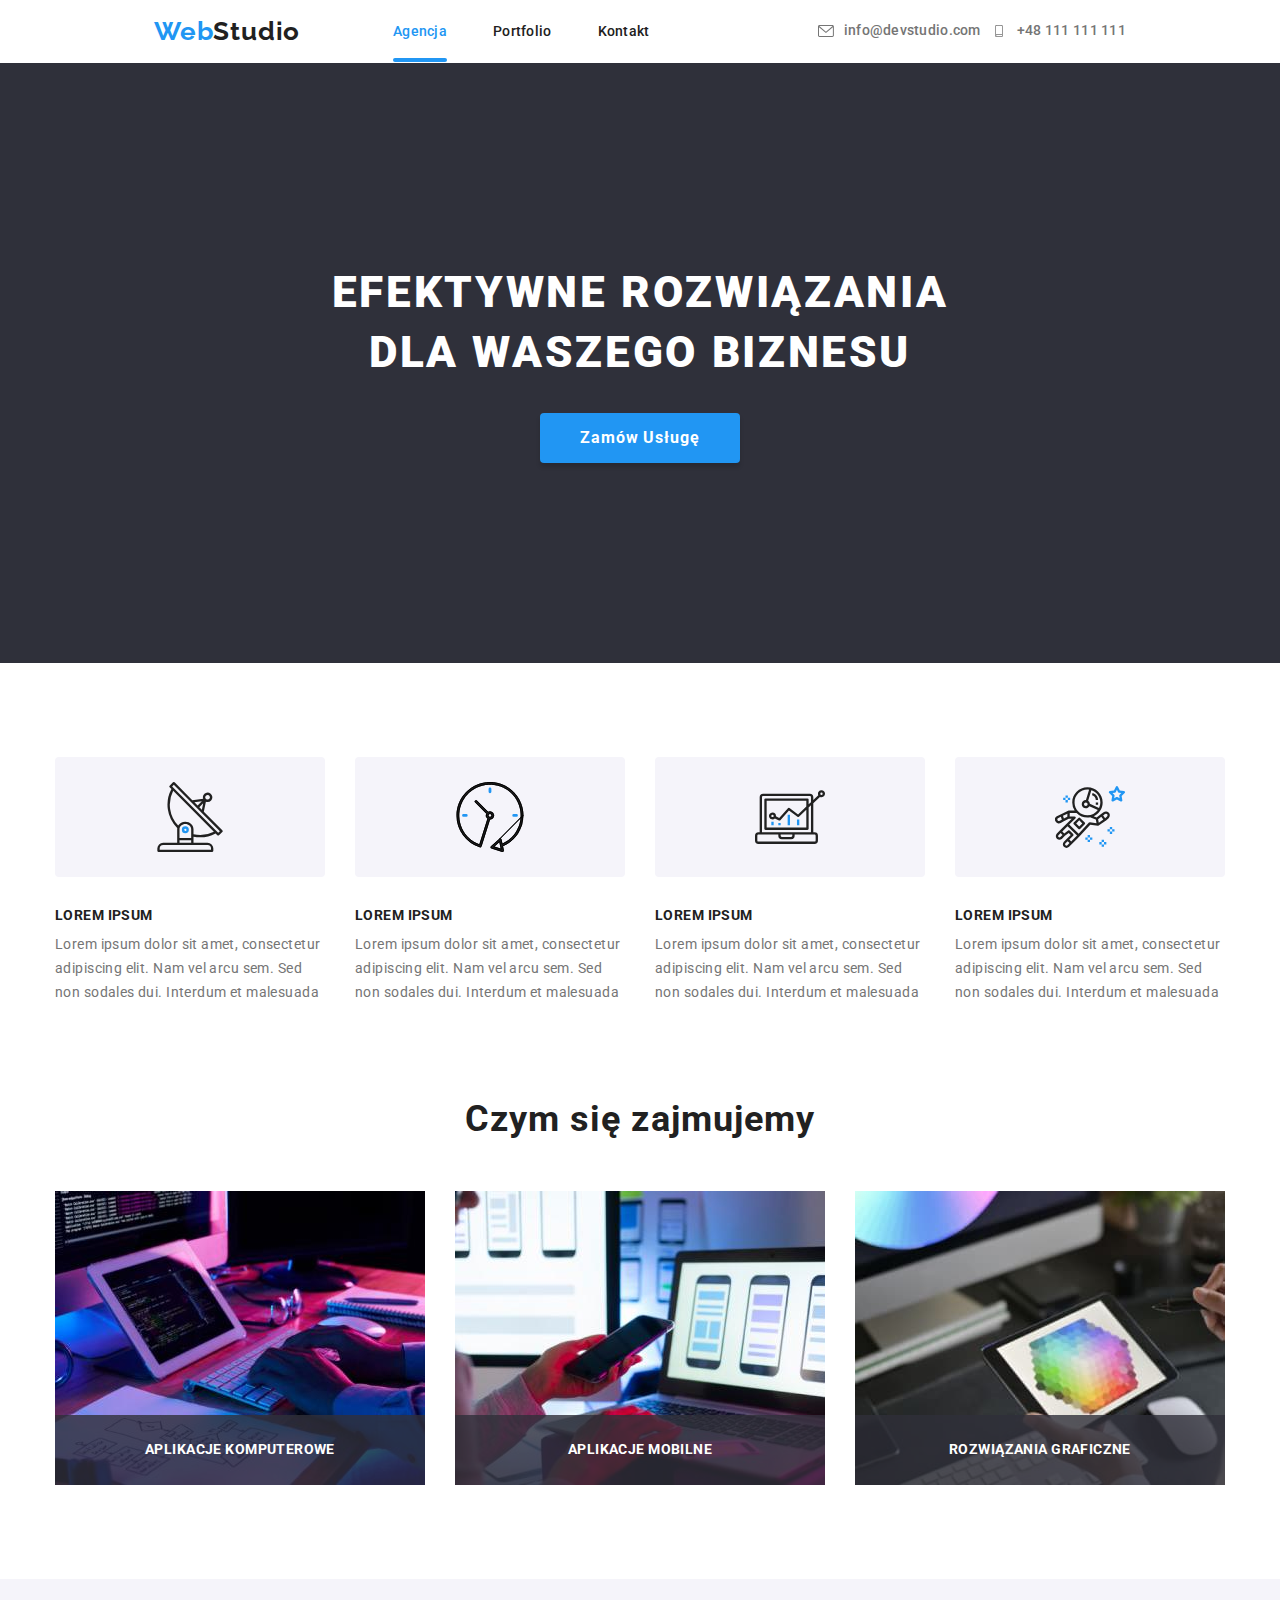
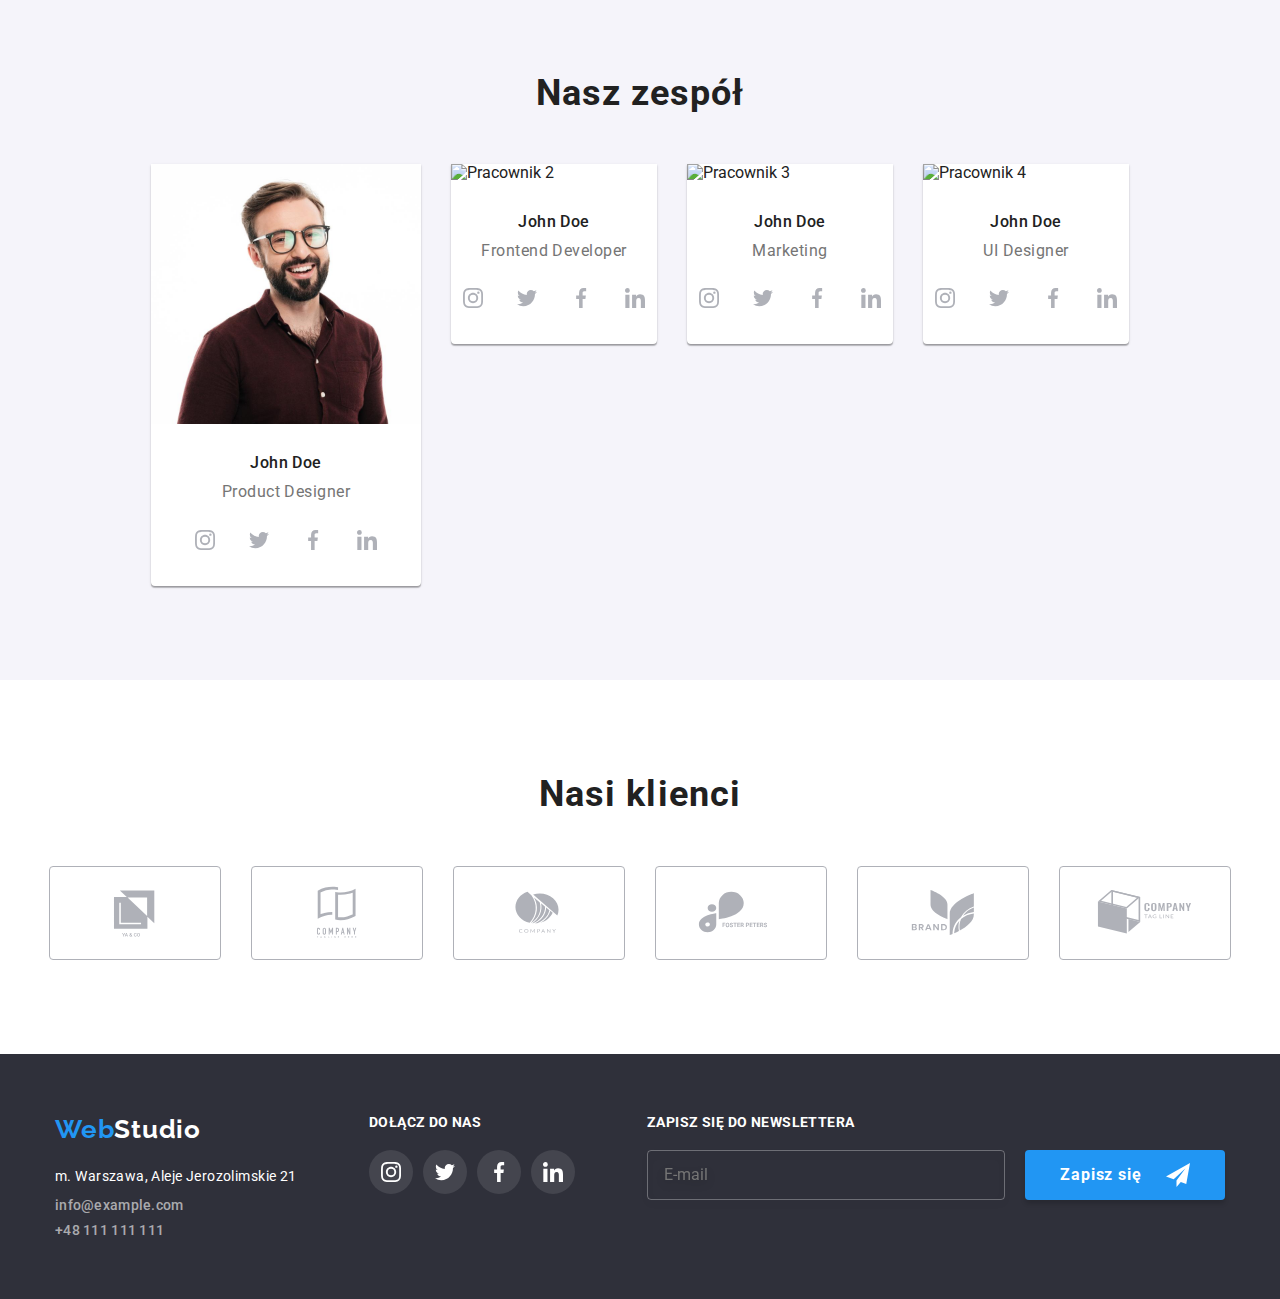
==== commit f63b315b: "mini fixes" ====
--- a/index.html
+++ b/index.html
@@ -18,6 +18,7 @@
     <title>Web Studio</title>
   </head>
   <body>
+    <!-- NAVIGATION BAR -->
     <header class="body-header container">
       <div class="header__container container">
         <nav class="menu-nav">
@@ -61,6 +62,7 @@
           </li>
         </ul>
 
+        <!-- HAMBURGER MENU BUTTON -->
         <button
           type="button"
           class="menu-toggle js-open-menu"
@@ -72,8 +74,11 @@
           </svg>
         </button>
       </div>
+      <!-- END HAMBURER -->
+      <!-- END NAV BAR -->
     </header>
     <main>
+      <!-- HERO -->
       <section class="hero-bg">
         <div class="container hero-bg__img">
           <h1 class="hero-bg__title">
@@ -86,6 +91,8 @@
           </div>
         </div>
       </section>
+      <!-- HERO END -->
+      <!-- SOLUTIONS -->
       <section class="section solutions">
         <div class="container">
           <ul class="solutions__list list">
@@ -140,7 +147,8 @@
           </ul>
         </div>
       </section>
-
+      <!-- SOLUTUIONS END -->
+      <!-- OUR JOB -->
       <section class="our-job section">
         <div class="container">
           <h2 class="our-job__header">Czym się zajmujemy</h2>
@@ -181,6 +189,8 @@
           </ul>
         </div>
       </section>
+      <!-- END OUR JOB -->
+      <!-- TEAM -->
       <section class="team section">
         <div class="container">
           <h2 class="team__header">Nasz zespół</h2>
@@ -352,6 +362,8 @@
           </ul>
         </div>
       </section>
+      <!-- TEAM END-->
+      <!-- CLIENTS -->
       <section class="clients section">
         <div class="container">
           <h2 class="clients__header">Nasi klienci</h2>
@@ -389,7 +401,9 @@
           </ul>
         </div>
       </section>
+      <!-- CLIENTS END -->
     </main>
+    <!-- FOOTER -->
     <footer class="footer">
       <div class="container footer-container">
         <div class="footer__contact">
@@ -467,6 +481,8 @@
         </div>
       </div>
     </footer>
+    <!-- FOOTER END -->
+    <!-- MODAL ORDER FORM -->
     <div class="backdrop is-hidden" data-modal>
       <div class="modal">
         <button type="button" class="close-btn" data-modal-close>x</button>
@@ -539,6 +555,8 @@
         </div>
       </div>
     </div>
+    <!-- END ORDER FORM -->
+    <!-- MOBILE MENU -->
     <div class="mobile-menu js-menu-container" id="mobile-menu">
       <button class="menu-toggle js-close-menu">
         <svg
@@ -611,6 +629,7 @@
         </div>
       </div>
     </div>
+    <!-- END MOBILE MENU -->
     <script src="./js/mobile-menu.js"></script>
     <script src="./js/modal.js"></script>
   </body>
--- a/css/main.min.css
+++ b/css/main.min.css
@@ -1 +1 @@
-.our-job__header{font-size:36px;line-height:1.16;text-align:center;letter-spacing:.03em;color:var(--text-color)}.clients__header,.team__header{font-size:28px;line-height:1.17;text-align:center;letter-spacing:.03em;color:var(--text-color)}*{-webkit-padding-start:0;padding-inline-start:0;-webkit-margin-before:0;margin-block-start:0;-webkit-margin-after:0;margin-block-end:0;-webkit-margin-start:0;margin-inline-start:0;-webkit-margin-end:0;margin-inline-end:0}body{font-family:"Roboto",sans-serif;color:#212121}h1,h2,h3,h4,button,form,label,input{margin:0;padding:0}a{text-decoration:none}img{display:block;height:auto;max-width:100%}.section{padding:60px 0}.container{max-width:1200px;margin:0 auto;padding:0 15px}.list{list-style-type:none}@media screen and (min-width: 1200px){.section{padding:94px 0}}.header__container{background-color:#fff;border-bottom:1px solid #ececec;padding:16px 15px;display:-webkit-box;display:-ms-flexbox;display:flex;-webkit-box-pack:justify;-ms-flex-pack:justify;justify-content:space-between}.logo{display:-webkit-box;display:-ms-flexbox;display:flex;-webkit-box-align:center;-ms-flex-align:center;align-items:center;font-family:"Raleway",sans-serif;font-weight:700;font-size:26px;line-height:1.19;letter-spacing:.03em;text-decoration:none}.blue-logo{color:#2196f3}.black-logo{color:#212121}.menu-nav__list,.menu-nav__contact-list{display:none}.menu-nav{display:-webkit-box;display:-ms-flexbox;display:flex}.menu-nav__list{margin-left:93px}.menu-nav__list-link{position:relative;font-weight:500;font-size:14px;line-height:1.14;letter-spacing:.02em;text-decoration:none;color:#212121;-webkit-transition-property:color;transition-property:color;-webkit-transition-duration:250ms;transition-duration:250ms;-webkit-transition-timing-function:cubic-bezier(0.4, 0, 0.2, 1);transition-timing-function:cubic-bezier(0.4, 0, 0.2, 1)}.menu-nav__list-link--active{color:#2196f3;position:relative}.menu-nav__list-link--active:after{content:"";position:absolute;top:300%;left:0;border-bottom:4px solid #2196f3;border-radius:2px;display:block;width:100%}.menu-nav__list-item:nth-child(2){margin-right:46px;margin-left:46px}.menu-nav__list-link:hover,.menu-nav__list-link:focus,.menu-nav__list-link:after{color:#2196f3}.menu-nav__contact-list{-webkit-box-orient:vertical;-webkit-box-direction:normal;-ms-flex-direction:column;flex-direction:column;-webkit-box-align:baseline;-ms-flex-align:baseline;align-items:baseline;gap:10px}.menu-nav__contact-list-element{font-style:normal;font-weight:500;font-size:14px;line-height:1.14;letter-spacing:.02em;color:#757575;text-decoration:none;display:-webkit-box;display:-ms-flexbox;display:flex;-webkit-box-align:center;-ms-flex-align:center;align-items:center;-webkit-transition-property:color;transition-property:color;-webkit-transition-duration:250ms;transition-duration:250ms;-webkit-transition-timing-function:cubic-bezier(0.4, 0, 0.2, 1);transition-timing-function:cubic-bezier(0.4, 0, 0.2, 1)}.menu-nav__contact-list-element:hover,.menu-nav__contact-list-element:focus{color:#2196f3}.menu-nav__contact-list-icon{fill:currentColor;margin-right:10px}@media screen and (min-width: 768px){.menu-nav,.menu-nav__list,.menu-nav__contact-list{display:-webkit-box;display:-ms-flexbox;display:flex;-webkit-box-pack:center;-ms-flex-pack:center;justify-content:center;-webkit-box-align:center;-ms-flex-align:center;align-items:center}}@media screen and (min-width: 768px)and (max-width: 1199px){.header__container{padding:26px 15px}}@media screen and (min-width: 1200px){.header__container{-ms-flex-pack:distribute;justify-content:space-around}.menu-nav__contact-list{-webkit-box-orient:horizontal;-webkit-box-direction:normal;-ms-flex-direction:row;flex-direction:row;-webkit-box-align:center;-ms-flex-align:center;align-items:center}.menu-nav__list-link--active:after{top:215%}}.hero-bg{background:#2f303a}.hero-bg__img{background-image:-webkit-gradient(linear, left top, left bottom, from(rgba(47, 48, 58, 0.4)), to(rgba(47, 48, 58, 0.4))),url("../images/hero.jpg");background-image:linear-gradient(rgba(47, 48, 58, 0.4), rgba(47, 48, 58, 0.4)),url("../images/hero.jpg");background-size:cover;background-repeat:no-repeat;padding:0}.hero-bg .container{display:-webkit-box;display:-ms-flexbox;display:flex;-webkit-box-orient:vertical;-webkit-box-direction:normal;-ms-flex-direction:column;flex-direction:column;-webkit-box-pack:center;-ms-flex-pack:center;justify-content:center;-webkit-box-align:center;-ms-flex-align:center;align-items:center;gap:30px}.hero-bg__title{font-style:normal;font-weight:900;padding-top:118px;font-size:22px;line-height:1.61;text-align:center;letter-spacing:.06em;text-transform:uppercase;color:#fff}.hero-bg__button{padding-bottom:118px}.order-button{background:#2196f3;-webkit-box-shadow:0px 4px 4px rgba(0,0,0,.15);box-shadow:0px 4px 4px rgba(0,0,0,.15);border-radius:4px;font-weight:700;font-size:16px;line-height:1.875;text-align:center;letter-spacing:.06em;color:#fff;cursor:pointer;border:0cm;padding:10px 0;width:200px;-webkit-transition-property:background-color,color;transition-property:background-color,color;-webkit-transition-duration:250ms;transition-duration:250ms;-webkit-transition-timing-function:cubic-bezier(0.4, 0, 0.2, 1);transition-timing-function:cubic-bezier(0.4, 0, 0.2, 1)}.order-button:active,.order-button:hover,.order-button:focus{background:#fff;color:#2196f3}@media screen and (min-width: 768px)and (max-width: 1199px){.hero-bg__img{background-image:-webkit-gradient(linear, left top, left bottom, from(rgba(47, 48, 58, 0.4)), to(rgba(47, 48, 58, 0.4))),url("../images/hero768.jpg");background-image:linear-gradient(rgba(47, 48, 58, 0.4), rgba(47, 48, 58, 0.4)),url("../images/hero768.jpg");min-height:400px}.hero-bg__title{font-size:26px}}@media screen and (min-width: 1200px){.hero-bg__img{background-image:-webkit-gradient(linear, left top, left bottom, from(rgba(47, 48, 58, 0.4)), to(rgba(47, 48, 58, 0.4))),url("../images/hero1200.jpg");background-image:linear-gradient(rgba(47, 48, 58, 0.4), rgba(47, 48, 58, 0.4)),url("../images/hero1200.jpg");min-height:600px;max-width:1600px}.hero-bg__title{font-size:44px;line-height:1.36}}@media(min-device-pixel-ratio: 2),(-webkit-min-device-pixel-ratio: 2),(min-resolution: 192dpi),(min-resolution: 2dppx){.hero-bg__img{background-image:-webkit-gradient(linear, left top, left bottom, from(rgba(47, 48, 58, 0.4)), to(rgba(47, 48, 58, 0.4))),url("../images/hero@2x.jpg");background-image:linear-gradient(rgba(47, 48, 58, 0.4), rgba(47, 48, 58, 0.4)),url("../images/hero@2x.jpg")}}.solutions__icon{display:-webkit-box;display:-ms-flexbox;display:flex;-webkit-box-align:center;-ms-flex-align:center;align-items:center;-webkit-box-pack:center;-ms-flex-pack:center;justify-content:center;background-color:#f5f4fa;border-radius:4px;height:120px;margin-bottom:30px}.solutions__list{display:-webkit-box;display:-ms-flexbox;display:flex;-webkit-box-pack:center;-ms-flex-pack:center;justify-content:center;-ms-flex-wrap:wrap;flex-wrap:wrap;gap:30px}.solutions__list-header{display:-webkit-box;display:-ms-flexbox;display:flex;-webkit-box-pack:center;-ms-flex-pack:center;justify-content:center;color:#212121;font-weight:700;font-size:14px;line-height:1.143;letter-spacing:.03em;text-transform:uppercase}.solutions__list-element{color:#757575;font-size:14px;line-height:1.71;letter-spacing:.03em;margin-top:10px;margin-bottom:0px}@media screen and (min-width: 768px)and (max-width: 1199px){.solutions__list{-webkit-box-orient:horizontal;-webkit-box-direction:normal;-ms-flex-direction:row;flex-direction:row}.solutions__list-item{max-width:345px}.solutions__list-header{display:block}}@media screen and (min-width: 1200px){.solutions{padding-bottom:0}.solutions__list{-ms-flex-wrap:nowrap;flex-wrap:nowrap;-webkit-box-pack:center;-ms-flex-pack:center;justify-content:center}.solutions__list-item{max-width:270px}.solutions__list-header{display:block}}.our-job-description-box{position:relative;display:-webkit-box;display:-ms-flexbox;display:flex;-webkit-box-pack:center;-ms-flex-pack:center;justify-content:center}.our-job-description-box>.our-job-description{position:absolute;bottom:0px;font-family:"Roboto";font-style:normal;font-weight:700;font-size:14px;line-height:1.14;text-align:center;letter-spacing:.03em;text-transform:uppercase;background:rgba(47,48,58,.8);color:#fff;padding:27px 0;width:100%}.our-job .container{background-color:#fff;display:-webkit-box;display:-ms-flexbox;display:flex;-webkit-box-orient:vertical;-webkit-box-direction:normal;-ms-flex-direction:column;flex-direction:column}.our-job__list{display:-webkit-box;display:-ms-flexbox;display:flex;-webkit-box-pack:center;-ms-flex-pack:center;justify-content:center;margin-top:50px;gap:30px}@media screen and (max-width: 1199px){.our-job{display:none}}.team.section{background:#f5f4fa}.team.container{display:-webkit-box;display:-ms-flexbox;display:flex;-webkit-box-pack:justify;-ms-flex-pack:justify;justify-content:space-between;-webkit-box-orient:vertical;-webkit-box-direction:normal;-ms-flex-direction:column;flex-direction:column}.team__header{margin-bottom:50px}.team__list{display:-webkit-box;display:-ms-flexbox;display:flex;-webkit-box-orient:horizontal;-webkit-box-direction:normal;-ms-flex-direction:row;flex-direction:row;gap:30px;-ms-flex-wrap:wrap;flex-wrap:wrap;-webkit-box-pack:center;-ms-flex-pack:center;justify-content:center}.team__list-worker{font-weight:500;font-style:normal;font-size:16px;line-height:1.18;letter-spacing:.03em;color:#212121;margin:30px 0 10px;text-align:center}.team__list-description{font-size:16px;line-height:1.18;letter-spacing:.03em;color:#757575;text-align:center;padding-bottom:16px;display:-webkit-box;display:-ms-flexbox;display:flex;-webkit-box-pack:center;-ms-flex-pack:center;justify-content:center}.team__icon-list{display:-webkit-box;display:-ms-flexbox;display:flex;gap:10px;-webkit-box-pack:center;-ms-flex-pack:center;justify-content:center;padding-bottom:24px}.team__icon-list-element{display:-webkit-box;display:-ms-flexbox;display:flex;-webkit-box-align:center;-ms-flex-align:center;align-items:center;-webkit-box-pack:center;-ms-flex-pack:center;justify-content:center;width:44px;height:44px;cursor:pointer;border-radius:50%;fill:#afb1b8;-webkit-transition-property:background-color,fill;transition-property:background-color,fill;-webkit-transition-duration:250ms;transition-duration:250ms;-webkit-transition-timing-function:cubic-bezier(0.4, 0, 0.2, 1);transition-timing-function:cubic-bezier(0.4, 0, 0.2, 1)}.team__icon-list-element:hover,.team__icon-list-element:focus{background-color:#2196f3;fill:#fff}.team-img-shadow{background:#fff;-webkit-box-shadow:0px 1px 3px rgba(0,0,0,.12),0px 1px 1px rgba(0,0,0,.14),0px 2px 1px rgba(0,0,0,.2);box-shadow:0px 1px 3px rgba(0,0,0,.12),0px 1px 1px rgba(0,0,0,.14),0px 2px 1px rgba(0,0,0,.2);border-radius:0px 0px 4px 4px}@media screen and (min-width: 768px)and (max-width: 1199px){.team__list-img{max-width:354px}}@media screen and (min-width: 1200px){.team__header{font-size:36px;line-height:1.16;text-align:center;letter-spacing:.03em;color:var(--text-color)}.team__list-img{max-width:270px}}.clients__icon-list{display:-webkit-box;display:-ms-flexbox;display:flex;-ms-flex-wrap:wrap;flex-wrap:wrap;-webkit-box-pack:center;-ms-flex-pack:center;justify-content:center;gap:30px;margin-top:50px}.clients__icon-list-element{display:-webkit-box;display:-ms-flexbox;display:flex;-webkit-box-align:center;-ms-flex-align:center;align-items:center;-webkit-box-pack:center;-ms-flex-pack:center;justify-content:center;-ms-flex-preferred-size:calc((100% - 30px)/2);flex-basis:calc((100% - 30px)/2);padding:16px 32px;border:1px solid #afb1b8;border-radius:4px;text-decoration:none;fill:#afb1b8;cursor:pointer;-webkit-transition-property:border-color,fill;transition-property:border-color,fill;-webkit-transition-duration:250ms;transition-duration:250ms;-webkit-transition-timing-function:cubic-bezier(0.4, 0, 0.2, 1);transition-timing-function:cubic-bezier(0.4, 0, 0.2, 1)}.clients__icon-list-element:hover,.clients__icon-list-element:focus{border-color:#2196f3;fill:#2196f3}@media screen and (min-width: 768px)and (max-width: 1199px){.clients__icon-list-element{-ms-flex-preferred-size:calc((100% - 60px)/3);flex-basis:calc((100% - 60px)/3)}}@media screen and (min-width: 1200px){.clients__header{font-size:36px;line-height:1.16;text-align:center;letter-spacing:.03em;color:var(--text-color)}.clients__icon-list{-ms-flex-wrap:nowrap;flex-wrap:nowrap;-webkit-box-pack:center;-ms-flex-pack:center;justify-content:center;-webkit-box-align:baseline;-ms-flex-align:baseline;align-items:baseline}.clients__icon-list-element{-ms-flex-preferred-size:auto;flex-basis:auto}}.footer-container{display:-webkit-box;display:-ms-flexbox;display:flex;-webkit-box-pack:center;-ms-flex-pack:center;justify-content:center;-webkit-box-align:center;-ms-flex-align:center;align-items:center;-webkit-box-orient:vertical;-webkit-box-direction:normal;-ms-flex-direction:column;flex-direction:column;gap:60px;padding-top:60px;padding-bottom:60px}.footer-container .footer__contact{display:-webkit-box;display:-ms-flexbox;display:flex;-webkit-box-orient:vertical;-webkit-box-direction:normal;-ms-flex-direction:column;flex-direction:column;-webkit-box-align:center;-ms-flex-align:center;align-items:center}.footer{background:#2f303a}.footer__contact-list{display:-webkit-box;display:-ms-flexbox;display:flex;-webkit-box-orient:vertical;-webkit-box-direction:normal;-ms-flex-direction:column;flex-direction:column;-webkit-box-align:center;-ms-flex-align:center;align-items:center;-webkit-box-pack:justify;-ms-flex-pack:justify;justify-content:space-between;padding-top:20px}.footer__contact-list-map{font-style:normal;font-size:14px;line-height:1.71;letter-spacing:.03em;color:#fff;text-decoration:none;-webkit-transition-property:color;transition-property:color;-webkit-transition-duration:250ms;transition-duration:250ms;-webkit-transition-timing-function:cubic-bezier(0.4, 0, 0.2, 1);transition-timing-function:cubic-bezier(0.4, 0, 0.2, 1)}.footer__contact-list-map:hover,.footer__contact-list-map:focus{color:#2196f3}.footer__contact-list .footer__contact-list-element{color:rgba(255,255,255,.6)}.footer__socials{display:-webkit-box;display:-ms-flexbox;display:flex;-webkit-box-orient:vertical;-webkit-box-direction:normal;-ms-flex-direction:column;flex-direction:column;-webkit-box-align:center;-ms-flex-align:center;align-items:center}.footer__socials-header{font-weight:700;font-size:14px;line-height:1.143;letter-spacing:.03em;text-transform:uppercase;color:#fff;margin-bottom:20px}.footer__socials-list{display:-webkit-box;display:-ms-flexbox;display:flex;-ms-flex-pack:distribute;justify-content:space-around;gap:10px}.footer__socials-list-element{display:-webkit-box;display:-ms-flexbox;display:flex;-webkit-box-align:center;-ms-flex-align:center;align-items:center;-webkit-box-pack:center;-ms-flex-pack:center;justify-content:center;width:44px;height:44px;cursor:pointer;border-radius:50%;fill:#fff;background-color:rgba(255,255,255,.1);-webkit-transition-property:background-color;transition-property:background-color;-webkit-transition-duration:250ms;transition-duration:250ms;-webkit-transition-timing-function:cubic-bezier(0.4, 0, 0.2, 1);transition-timing-function:cubic-bezier(0.4, 0, 0.2, 1)}.footer__socials-list-element:hover{background-color:#2196f3}.white-logo{color:#fff}.address li{margin-bottom:9px}.address li:last-child{margin-bottom:0}.footer__contact-list-element{font-style:normal;font-weight:500;font-size:14px;line-height:1.14;letter-spacing:.02em;color:#757575;text-decoration:none;display:-webkit-box;display:-ms-flexbox;display:flex;-webkit-box-align:center;-ms-flex-align:center;align-items:center;-webkit-transition-property:color;transition-property:color;-webkit-transition-duration:250ms;transition-duration:250ms;-webkit-transition-timing-function:cubic-bezier(0.4, 0, 0.2, 1);transition-timing-function:cubic-bezier(0.4, 0, 0.2, 1)}.footer__contact-list-element:hover,.footer__contact-list-element:focus{color:#2196f3}.newsletter{display:-webkit-box;display:-ms-flexbox;display:flex;-webkit-box-orient:vertical;-webkit-box-direction:normal;-ms-flex-direction:column;flex-direction:column;-webkit-box-align:center;-ms-flex-align:center;align-items:center}.newsletter__form{display:-webkit-box;display:-ms-flexbox;display:flex;-webkit-box-align:center;-ms-flex-align:center;align-items:center;-webkit-box-orient:vertical;-webkit-box-direction:normal;-ms-flex-direction:column;flex-direction:column;gap:20px}.newsletter__form-email{width:calc(100vw - 30px);height:50px;padding-left:16px;color:rgba(255,255,255,.6);background-color:rgba(0,0,0,0);border:1px solid rgba(255,255,255,.3);-webkit-filter:drop-shadow(0px 4px 4px rgba(0, 0, 0, 0.15));filter:drop-shadow(0px 4px 4px rgba(0, 0, 0, 0.15));border-radius:4px}.submit-btn{width:200px;height:50px;color:#fff;background:#2196f3;-webkit-box-shadow:0px 4px 4px rgba(0,0,0,.15);box-shadow:0px 4px 4px rgba(0,0,0,.15);border-radius:4px;border:none;cursor:pointer;padding-top:10px;padding-bottom:10px;text-align:center;letter-spacing:.06em;font-weight:700;font-size:16px;line-height:1.88}.newsletter-btn{display:-webkit-box;display:-ms-flexbox;display:flex;-webkit-box-align:center;-ms-flex-align:center;align-items:center;-webkit-box-pack:center;-ms-flex-pack:center;justify-content:center;gap:24px}@media screen and (min-width: 768px)and (max-width: 1199px){.footer-container{-ms-flex-wrap:wrap;flex-wrap:wrap;-webkit-box-orient:unset;-webkit-box-direction:unset;-ms-flex-direction:unset;flex-direction:unset;-ms-flex-pack:distribute;justify-content:space-around}.newsletter__form-email{max-width:450px}}@media screen and (min-width: 1200px){.footer-container{-webkit-box-align:start;-ms-flex-align:start;align-items:flex-start;-webkit-box-orient:horizontal;-webkit-box-direction:normal;-ms-flex-direction:row;flex-direction:row;-webkit-box-pack:justify;-ms-flex-pack:justify;justify-content:space-between}.footer-container .footer__contact{-webkit-box-align:baseline;-ms-flex-align:baseline;align-items:baseline}.footer-container .footer__contact-list{-webkit-box-align:baseline;-ms-flex-align:baseline;align-items:baseline}.footer__socials{display:block}.newsletter{display:block}.newsletter__form{-webkit-box-orient:horizontal;-webkit-box-direction:normal;-ms-flex-direction:row;flex-direction:row}.newsletter__form-email{max-width:358px}}.backdrop{position:fixed;left:0;top:0;width:100%;height:100%;background-color:rgba(0,0,0,.2);opacity:1;-webkit-transition:opacity 250ms cubic-bezier(0.4, 0, 0.2, 1);transition:opacity 250ms cubic-bezier(0.4, 0, 0.2, 1);visibility:visible}.modal{position:fixed;left:50%;top:50%;background-color:#fff;width:min(95vw,450px);-webkit-transform:translate(-50%, -50%);transform:translate(-50%, -50%);-webkit-transition-property:-webkit-transform visibility;transition-property:-webkit-transform visibility;transition-property:transform visibility;transition-property:transform visibility, -webkit-transform visibility;-webkit-transition-duration:1000ms;transition-duration:1000ms;-webkit-transition-timing-function:ease;transition-timing-function:ease}.close-btn{position:absolute;right:8px;top:8px;width:30px;height:30px;padding:0;border:1px solid rgba(0,0,0,.1);border-radius:50%;cursor:pointer;background-color:#fff}.is-hidden{opacity:0;pointer-events:none;visibility:hidden}.backdrop.is-hidden.modal{-webkit-transform:translate(-50%, -50%) scale(0.5);transform:translate(-50%, -50%) scale(0.5)}.order-form{display:-webkit-box;display:-ms-flexbox;display:flex;-webkit-box-orient:vertical;-webkit-box-direction:normal;-ms-flex-direction:column;flex-direction:column;-webkit-box-pack:center;-ms-flex-pack:center;justify-content:center;-webkit-box-align:center;-ms-flex-align:center;align-items:center;padding:40px}.order-form__header{margin-bottom:12px;font-style:normal;font-weight:700;font-size:20px;line-height:1.15;text-align:center;letter-spacing:.03em;color:#212121}.order-form__label{display:-webkit-box;display:-ms-flexbox;display:flex;position:relative;-webkit-box-orient:vertical;-webkit-box-direction:normal;-ms-flex-direction:column;flex-direction:column;margin-bottom:10px;font-style:normal;font-weight:400;font-size:12px;line-height:1.16;letter-spacing:.01em;color:#757575;-webkit-transition-property:color,border-color,fill;transition-property:color,border-color,fill;-webkit-transition-duration:250ms;transition-duration:250ms;-webkit-transition-timing-function:cubic-bezier(0.4, 0, 0.2, 1);transition-timing-function:cubic-bezier(0.4, 0, 0.2, 1)}.order-form__label-input{height:5vh;width:min(80vw,370px);margin-top:4px;border:1px solid rgba(33,33,33,.2);border-radius:4px;padding-left:42px;-webkit-transition-property:border-color,outline;transition-property:border-color,outline;-webkit-transition-duration:250ms;transition-duration:250ms;-webkit-transition-timing-function:cubic-bezier(0.4, 0, 0.2, 1);transition-timing-function:cubic-bezier(0.4, 0, 0.2, 1)}.order-form__label-input:focus-within{border-color:#2196f3;outline:#2196f3}.order-form__label:focus-within{color:#2196f3;border-color:#2196f3;outline:#2196f3;fill:#2196f3}.order-form__icon{position:absolute;top:55%;left:5%}.order-form__textarea{height:120px;resize:none;padding:12px 16px}.order-form__checkbox{opacity:0}.order-form__checkbox:checked+span{fill:#fff;background-color:#2196f3;border:1px solid #2196f3;border-radius:2px;outline:#2196f3}.order-form__input.order-form__textarea::-webkit-input-placeholder{color:rgba(117,117,117,.5)}.order-form__input.order-form__textarea::-moz-placeholder{color:rgba(117,117,117,.5)}.order-form__input.order-form__textarea:-ms-input-placeholder{color:rgba(117,117,117,.5)}.order-form__input.order-form__textarea::-ms-input-placeholder{color:rgba(117,117,117,.5)}.order-form__input.order-form__textarea::placeholder{color:rgba(117,117,117,.5)}.order-form-btn{margin:0 auto;-webkit-transition-property:background-color,color;transition-property:background-color,color;-webkit-transition-duration:250ms;transition-duration:250ms;-webkit-transition-timing-function:cubic-bezier(0.4, 0, 0.2, 1);transition-timing-function:cubic-bezier(0.4, 0, 0.2, 1)}.order-form-btn:active,.order-form-btn:hover,.order-form-btn:focus{color:#2196f3;background:#fff}.order-form-check{padding-left:8px;margin-bottom:30px;position:relative;margin-top:10px;font-size:12px;line-height:1.16;letter-spacing:.03em;color:#757575}.order-form__checkbox,.order-form-checkbox-border{position:absolute;cursor:pointer;top:-10%;left:-4vw;-webkit-transform:translateX(-10%);transform:translateX(-10%);-webkit-transform:translatey(-4%);transform:translatey(-4%);width:16px;height:15px}.order-form .order-form-checkbox-border{-webkit-box-sizing:border-box;box-sizing:border-box;border:1.5px solid #000;border-radius:2px;display:-webkit-box;display:-ms-flexbox;display:flex;-webkit-box-pack:center;-ms-flex-pack:center;justify-content:center;-webkit-box-align:center;-ms-flex-align:center;align-items:center;cursor:pointer;-webkit-transition-duration:250ms;transition-duration:250ms;-webkit-transition-timing-function:cubic-bezier(0.4, 0, 0.2, 1);transition-timing-function:cubic-bezier(0.4, 0, 0.2, 1);fill:var(--white)}.order-form .order-form-check a{color:#2196f3}@media screen and (min-width: 768px)and (max-width: 1199px){.order-form-check{padding:0}.order-form__checkbox,.order-form-checkbox-border{top:-5%;left:-6%;-webkit-transform:translateX(-5%);transform:translateX(-5%);-webkit-transform:translatey(-6%);transform:translatey(-6%)}}@media screen and (min-width: 1200px){.modal{min-width:528px}.order-form__label-input{width:448px}.order-form-check{font-size:14px;line-height:1.71;padding:0}.order-form__checkbox,.order-form-checkbox-border{top:15%;left:-6%;-webkit-transform:translateX(-15%);transform:translateX(-15%);-webkit-transform:translatey(-6%);transform:translatey(-6%)}}.portfolio-nav.section{padding-bottom:0}.portfolio-nav.container{display:-webkit-box;display:-ms-flexbox;display:flex;-webkit-box-orient:vertical;-webkit-box-direction:normal;-ms-flex-direction:column;flex-direction:column;-webkit-box-pack:center;-ms-flex-pack:center;justify-content:center}.portfolio-nav__list{display:-webkit-box;display:-ms-flexbox;display:flex;-ms-flex-wrap:wrap;flex-wrap:wrap;-webkit-box-pack:start;-ms-flex-pack:start;justify-content:flex-start;margin-bottom:50px;gap:8px}.portfolio-nav__list-item{font-style:normal;font-weight:500;font-size:16px;line-height:1.62;text-align:center;letter-spacing:.03em}.portfolio-nav__list-button{background:#f5f4fa;cursor:pointer;font-weight:500;font-size:16px;line-height:1.62;text-align:center;letter-spacing:.03em;color:#212121;border:none;border-radius:4px;padding:6px 22px;-webkit-transition-property:background-color,color,-webkit-box-shadow;transition-property:background-color,color,-webkit-box-shadow;transition-property:background-color,color,box-shadow;transition-property:background-color,color,box-shadow,-webkit-box-shadow;-webkit-transition-duration:250ms;transition-duration:250ms;-webkit-transition-timing-function:cubic-bezier(0.4, 0, 0.2, 1);transition-timing-function:cubic-bezier(0.4, 0, 0.2, 1)}.portfolio-nav__list-button:hover,.portfolio-nav__list-button:focus{background:#2196f3;color:#fff;-webkit-box-shadow:0px 3px 1px rgba(0,0,0,.1),0px 1px 2px rgba(0,0,0,.08),0px 2px 2px rgba(0,0,0,.12);box-shadow:0px 3px 1px rgba(0,0,0,.1),0px 1px 2px rgba(0,0,0,.08),0px 2px 2px rgba(0,0,0,.12);border-radius:4px}@media screen and (min-width: 768px){.portfolio-nav__list{-webkit-box-pack:center;-ms-flex-pack:center;justify-content:center}}.portfolio-job.section{padding-top:0}.portfolio-job__list{display:-webkit-box;display:-ms-flexbox;display:flex;-webkit-box-orient:vertical;-webkit-box-direction:normal;-ms-flex-direction:column;flex-direction:column;-ms-flex-wrap:wrap;flex-wrap:wrap;-webkit-box-pack:justify;-ms-flex-pack:justify;justify-content:space-between;-webkit-box-align:center;-ms-flex-align:center;align-items:center;gap:30px}.portfolio-job__list-item{-webkit-transition-property:cursor,-webkit-box-shadow;transition-property:cursor,-webkit-box-shadow;transition-property:box-shadow,cursor;transition-property:box-shadow,cursor,-webkit-box-shadow;-webkit-transition-duration:250ms;transition-duration:250ms;-webkit-transition-timing-function:cubic-bezier(0.4, 0, 0.2, 1);transition-timing-function:cubic-bezier(0.4, 0, 0.2, 1)}.portfolio-job__list-item:hover{-webkit-box-shadow:0px 1px 1px rgba(0,0,0,.12),0px 4px 4px rgba(0,0,0,.06),1px 4px 6px rgba(0,0,0,.16);box-shadow:0px 1px 1px rgba(0,0,0,.12),0px 4px 4px rgba(0,0,0,.06),1px 4px 6px rgba(0,0,0,.16);cursor:pointer}.portfolio-job-overlay-box{position:relative;overflow:hidden}.portfolio-job-overlay-boximg{vertical-align:middle}.portfolio-job-overlay{position:absolute;top:0;left:0;width:100%;height:100%;display:-webkit-box;display:-ms-flexbox;display:flex;-webkit-box-align:center;-ms-flex-align:center;align-items:center;background-color:rgba(33,150,243,.9);-webkit-transform:translateY(100%);transform:translateY(100%);-webkit-transition-property:-webkit-transform;transition-property:-webkit-transform;transition-property:transform;transition-property:transform, -webkit-transform;-webkit-transition-duration:250ms;transition-duration:250ms;-webkit-transition-timing-function:ease;transition-timing-function:ease}.portfolio-job__list-item:hover .portfolio-job-overlay{-webkit-transform:translateY(0);transform:translateY(0)}.portfolio-job-overlay-description{font-family:"Roboto",sans-serif;color:#fff;font-size:18px;font-weight:400;line-height:1.6;margin-left:24px;margin-right:24px}.portfolio-job-img-description{border:1px solid #eee;border-top:0px;-webkit-box-sizing:border-box;box-sizing:border-box;padding:20px 24px}.portfolio-job__list-header,.portfolio-job__list-item{-webkit-box-sizing:border-box;box-sizing:border-box;background:#fff}.portfolio-job__list-description{font-size:16px;line-height:1.87;letter-spacing:.03em;color:#757575;margin-top:4px}.portfolio-job .portfolio-job__list-img{display:block}@media screen and (min-width: 768px)and (max-width: 1199px){.portfolio-job__list{-webkit-box-orient:horizontal;-webkit-box-direction:normal;-ms-flex-direction:row;flex-direction:row;-webkit-box-pack:center;-ms-flex-pack:center;justify-content:center}.portfolio-job__list-img{max-width:354px;min-height:294px}}@media screen and (min-width: 1200px){.portfolio-job__list{-webkit-box-orient:unset;-webkit-box-direction:unset;-ms-flex-direction:unset;flex-direction:unset;-webkit-box-pack:center;-ms-flex-pack:center;justify-content:center}.portfolio-job__list-img{max-width:370px;min-height:294px}}.menu-toggle{outline:none;background:none;border:none;cursor:pointer}.menu-toggle:hover{background-color:rgba(0,0,0,.1)}.mobile-menu{position:fixed;top:0;left:0;width:100vw;height:100vh;z-index:1;-webkit-transform:translateX(100%);transform:translateX(100%);-webkit-transition:-webkit-transform 250ms ease-in-out;transition:-webkit-transform 250ms ease-in-out;transition:transform 250ms ease-in-out;transition:transform 250ms ease-in-out, -webkit-transform 250ms ease-in-out;background-color:#fff}.mobile-menu.is-open{-webkit-transform:translateX(0);transform:translateX(0)}.mobile-menu .menu-toggle{position:absolute;top:15px;right:15px;color:#fff}.mobile-menu__icon{cursor:pointer;-webkit-transition-property:fill;transition-property:fill;-webkit-transition-duration:250ms;transition-duration:250ms;-webkit-transition-timing-function:cubic-bezier(0.4, 0, 0.2, 1);transition-timing-function:cubic-bezier(0.4, 0, 0.2, 1)}.mobile-menu__icon:hover{fill:#2196f3;cursor:pointer;-webkit-box-shadow:0;box-shadow:0}.mobile-menu__container{height:100vh;padding-top:48px;padding-left:40px;padding-bottom:48px;display:-webkit-box;display:-ms-flexbox;display:flex;-webkit-box-orient:vertical;-webkit-box-direction:normal;-ms-flex-direction:column;flex-direction:column;-webkit-box-pack:justify;-ms-flex-pack:justify;justify-content:space-between}.mobile-menu__list-item{margin-bottom:36px}.mobile-menu__list-item:last-child{margin-bottom:0}.mobile-menu__list-link{font-weight:500;font-size:40px;line-height:1.17;letter-spacing:.02em;color:#212121}.mobile-menu__list-link--active{color:#2196f3}.mobile-menu__container-contact-list{display:-webkit-box;display:-ms-flexbox;display:flex;-webkit-box-orient:vertical;-webkit-box-direction:normal;-ms-flex-direction:column;flex-direction:column;-webkit-box-pack:justify;-ms-flex-pack:justify;justify-content:space-between;gap:32px}.mobile-menu__container-contact-list-phone{font-weight:500;font-size:34px;line-height:1.17;letter-spacing:.02em;color:#2196f3}.mobile-menu__container-contact-list-mail{font-weight:500;font-size:24px;line-height:1.16;letter-spacing:.02em;color:#757575}.mobile-menu__container-social-list{margin-top:64px;display:-webkit-box;display:-ms-flexbox;display:flex;-ms-flex-wrap:wrap;flex-wrap:wrap}.mobile-menu__container-social-list-item{border-left:1px solid rgba(33,33,33,.2);padding-left:10px;padding-right:10px}.mobile-menu__container-social-list-item:first-child{padding-left:0;border:none}.mobile-menu__container-social-list-link{font-weight:500;font-size:18px;line-height:22px;letter-spacing:.02em;color:#2196f3}@media screen and (min-width: 768px){.menu-toggle,.mobile-menu{display:none}}/*# sourceMappingURL=main.min.css.map */+.our-job__header{font-size:36px;line-height:1.16;text-align:center;letter-spacing:.03em;color:var(--text-color)}.clients__header,.team__header{font-size:28px;line-height:1.17;text-align:center;letter-spacing:.03em;color:var(--text-color)}*{-webkit-padding-start:0;padding-inline-start:0;-webkit-margin-before:0;margin-block-start:0;-webkit-margin-after:0;margin-block-end:0;-webkit-margin-start:0;margin-inline-start:0;-webkit-margin-end:0;margin-inline-end:0}body{font-family:"Roboto",sans-serif;color:#212121}h1,h2,h3,h4,button,form,label,input{margin:0;padding:0}a{text-decoration:none}img{display:block;height:auto;max-width:100%}.section{padding:60px 0}.container{max-width:1200px;margin:0 auto;padding:0 15px}.list{list-style-type:none}@media screen and (min-width: 1200px){.section{padding:94px 0}}.nav-bar-underline{border-top:1px solid #ececec}.header__container{background-color:#fff;padding:16px 15px;display:-webkit-box;display:-ms-flexbox;display:flex;-webkit-box-pack:justify;-ms-flex-pack:justify;justify-content:space-between}.logo{display:-webkit-box;display:-ms-flexbox;display:flex;-webkit-box-align:center;-ms-flex-align:center;align-items:center;font-family:"Raleway",sans-serif;font-weight:700;font-size:26px;line-height:1.19;letter-spacing:.03em;text-decoration:none}.blue-logo{color:#2196f3}.black-logo{color:#212121}.menu-nav__list,.menu-nav__contact-list{display:none}.menu-nav{display:-webkit-box;display:-ms-flexbox;display:flex}.menu-nav__list{margin-left:93px}.menu-nav__list-link{position:relative;font-weight:500;font-size:14px;line-height:1.14;letter-spacing:.02em;text-decoration:none;color:#212121;-webkit-transition-property:color;transition-property:color;-webkit-transition-duration:250ms;transition-duration:250ms;-webkit-transition-timing-function:cubic-bezier(0.4, 0, 0.2, 1);transition-timing-function:cubic-bezier(0.4, 0, 0.2, 1)}.menu-nav__list-link--active{color:#2196f3;position:relative}.menu-nav__list-link--active:after{content:"";position:absolute;top:300%;left:0;border-bottom:4px solid #2196f3;border-radius:2px;display:block;width:100%}.menu-nav__list-item:nth-child(2){margin-right:46px;margin-left:46px}.menu-nav__list-link:hover,.menu-nav__list-link:focus,.menu-nav__list-link:after{color:#2196f3}.menu-nav__contact-list{-webkit-box-orient:vertical;-webkit-box-direction:normal;-ms-flex-direction:column;flex-direction:column;-webkit-box-align:baseline;-ms-flex-align:baseline;align-items:baseline;gap:10px}.menu-nav__contact-list-element{font-style:normal;font-weight:500;font-size:14px;line-height:1.14;letter-spacing:.02em;color:#757575;text-decoration:none;display:-webkit-box;display:-ms-flexbox;display:flex;-webkit-box-align:center;-ms-flex-align:center;align-items:center;-webkit-transition-property:color;transition-property:color;-webkit-transition-duration:250ms;transition-duration:250ms;-webkit-transition-timing-function:cubic-bezier(0.4, 0, 0.2, 1);transition-timing-function:cubic-bezier(0.4, 0, 0.2, 1)}.menu-nav__contact-list-element:hover,.menu-nav__contact-list-element:focus{color:#2196f3}.menu-nav__contact-list-icon{fill:currentColor;margin-right:10px}@media screen and (min-width: 768px){.menu-nav,.menu-nav__list,.menu-nav__contact-list{display:-webkit-box;display:-ms-flexbox;display:flex;-webkit-box-pack:center;-ms-flex-pack:center;justify-content:center;-webkit-box-align:center;-ms-flex-align:center;align-items:center}}@media screen and (min-width: 768px)and (max-width: 1199px){.header__container{padding:26px 15px}}@media screen and (min-width: 1200px){.header__container{-ms-flex-pack:distribute;justify-content:space-around}.menu-nav__contact-list{-webkit-box-orient:horizontal;-webkit-box-direction:normal;-ms-flex-direction:row;flex-direction:row;-webkit-box-align:center;-ms-flex-align:center;align-items:center}.menu-nav__list-link--active:after{top:215%}}.hero-bg{background:#2f303a}.hero-bg__img{background-image:-webkit-gradient(linear, left top, left bottom, from(rgba(47, 48, 58, 0.4)), to(rgba(47, 48, 58, 0.4))),url("../images/hero.jpg");background-image:linear-gradient(rgba(47, 48, 58, 0.4), rgba(47, 48, 58, 0.4)),url("../images/hero.jpg");background-size:cover;background-repeat:no-repeat;padding:0}.hero-bg .container{display:-webkit-box;display:-ms-flexbox;display:flex;-webkit-box-orient:vertical;-webkit-box-direction:normal;-ms-flex-direction:column;flex-direction:column;-webkit-box-pack:center;-ms-flex-pack:center;justify-content:center;-webkit-box-align:center;-ms-flex-align:center;align-items:center;gap:30px}.hero-bg__title{font-style:normal;font-weight:900;padding-top:118px;font-size:22px;line-height:1.61;text-align:center;letter-spacing:.06em;text-transform:uppercase;color:#fff}.hero-bg__button{padding-bottom:118px}.order-button{background:#2196f3;-webkit-box-shadow:0px 4px 4px rgba(0,0,0,.15);box-shadow:0px 4px 4px rgba(0,0,0,.15);border-radius:4px;font-weight:700;font-size:16px;line-height:1.875;text-align:center;letter-spacing:.06em;color:#fff;cursor:pointer;border:0cm;padding:10px 0;width:200px;-webkit-transition-property:background-color,color;transition-property:background-color,color;-webkit-transition-duration:250ms;transition-duration:250ms;-webkit-transition-timing-function:cubic-bezier(0.4, 0, 0.2, 1);transition-timing-function:cubic-bezier(0.4, 0, 0.2, 1)}.order-button:active,.order-button:hover,.order-button:focus{background:#fff;color:#2196f3}@media screen and (min-width: 768px)and (max-width: 1199px){.hero-bg__img{background-image:-webkit-gradient(linear, left top, left bottom, from(rgba(47, 48, 58, 0.4)), to(rgba(47, 48, 58, 0.4))),url("../images/hero768.jpg");background-image:linear-gradient(rgba(47, 48, 58, 0.4), rgba(47, 48, 58, 0.4)),url("../images/hero768.jpg");min-height:400px}.hero-bg__title{font-size:26px}}@media screen and (min-width: 1200px){.hero-bg__img{background-image:-webkit-gradient(linear, left top, left bottom, from(rgba(47, 48, 58, 0.4)), to(rgba(47, 48, 58, 0.4))),url("../images/hero1200.jpg");background-image:linear-gradient(rgba(47, 48, 58, 0.4), rgba(47, 48, 58, 0.4)),url("../images/hero1200.jpg");min-height:600px;max-width:1600px}.hero-bg__title{font-size:44px;line-height:1.36}}@media(min-device-pixel-ratio: 2),(-webkit-min-device-pixel-ratio: 2),(min-resolution: 192dpi),(min-resolution: 2dppx){.hero-bg__img{background-image:-webkit-gradient(linear, left top, left bottom, from(rgba(47, 48, 58, 0.4)), to(rgba(47, 48, 58, 0.4))),url("../images/hero@2x.jpg");background-image:linear-gradient(rgba(47, 48, 58, 0.4), rgba(47, 48, 58, 0.4)),url("../images/hero@2x.jpg")}}.solutions__icon{display:-webkit-box;display:-ms-flexbox;display:flex;-webkit-box-align:center;-ms-flex-align:center;align-items:center;-webkit-box-pack:center;-ms-flex-pack:center;justify-content:center;background-color:#f5f4fa;border-radius:4px;height:120px;margin-bottom:30px}.solutions__list{display:-webkit-box;display:-ms-flexbox;display:flex;-webkit-box-pack:center;-ms-flex-pack:center;justify-content:center;-ms-flex-wrap:wrap;flex-wrap:wrap;gap:30px}.solutions__list-header{display:-webkit-box;display:-ms-flexbox;display:flex;-webkit-box-pack:center;-ms-flex-pack:center;justify-content:center;color:#212121;font-weight:700;font-size:14px;line-height:1.143;letter-spacing:.03em;text-transform:uppercase}.solutions__list-element{color:#757575;font-size:14px;line-height:1.71;letter-spacing:.03em;margin-top:10px;margin-bottom:0px}@media screen and (min-width: 768px)and (max-width: 1199px){.solutions__list{-webkit-box-orient:horizontal;-webkit-box-direction:normal;-ms-flex-direction:row;flex-direction:row}.solutions__list-item{max-width:345px}.solutions__list-header{display:block}}@media screen and (min-width: 1200px){.solutions{padding-bottom:0}.solutions__list{-ms-flex-wrap:nowrap;flex-wrap:nowrap;-webkit-box-pack:center;-ms-flex-pack:center;justify-content:center}.solutions__list-item{max-width:270px}.solutions__list-header{display:block}}.our-job-description-box{position:relative;display:-webkit-box;display:-ms-flexbox;display:flex;-webkit-box-pack:center;-ms-flex-pack:center;justify-content:center}.our-job-description-box>.our-job-description{position:absolute;bottom:0px;font-family:"Roboto";font-style:normal;font-weight:700;font-size:14px;line-height:1.14;text-align:center;letter-spacing:.03em;text-transform:uppercase;background:rgba(47,48,58,.8);color:#fff;padding:27px 0;width:100%}.our-job .container{background-color:#fff;display:-webkit-box;display:-ms-flexbox;display:flex;-webkit-box-orient:vertical;-webkit-box-direction:normal;-ms-flex-direction:column;flex-direction:column}.our-job__list{display:-webkit-box;display:-ms-flexbox;display:flex;-webkit-box-pack:center;-ms-flex-pack:center;justify-content:center;margin-top:50px;gap:30px}@media screen and (max-width: 1199px){.our-job{display:none}}.team.section{background:#f5f4fa}.team.container{display:-webkit-box;display:-ms-flexbox;display:flex;-webkit-box-pack:justify;-ms-flex-pack:justify;justify-content:space-between;-webkit-box-orient:vertical;-webkit-box-direction:normal;-ms-flex-direction:column;flex-direction:column}.team__header{margin-bottom:50px}.team__list{display:-webkit-box;display:-ms-flexbox;display:flex;-webkit-box-orient:horizontal;-webkit-box-direction:normal;-ms-flex-direction:row;flex-direction:row;gap:30px;-ms-flex-wrap:wrap;flex-wrap:wrap;-webkit-box-pack:center;-ms-flex-pack:center;justify-content:center}.team__list-worker{font-weight:500;font-style:normal;font-size:16px;line-height:1.18;letter-spacing:.03em;color:#212121;margin:30px 0 10px;text-align:center}.team__list-description{font-size:16px;line-height:1.18;letter-spacing:.03em;color:#757575;text-align:center;padding-bottom:16px;display:-webkit-box;display:-ms-flexbox;display:flex;-webkit-box-pack:center;-ms-flex-pack:center;justify-content:center}.team__icon-list{display:-webkit-box;display:-ms-flexbox;display:flex;gap:10px;-webkit-box-pack:center;-ms-flex-pack:center;justify-content:center;padding-bottom:24px}.team__icon-list-element{display:-webkit-box;display:-ms-flexbox;display:flex;-webkit-box-align:center;-ms-flex-align:center;align-items:center;-webkit-box-pack:center;-ms-flex-pack:center;justify-content:center;width:44px;height:44px;cursor:pointer;border-radius:50%;fill:#afb1b8;-webkit-transition-property:background-color,fill;transition-property:background-color,fill;-webkit-transition-duration:250ms;transition-duration:250ms;-webkit-transition-timing-function:cubic-bezier(0.4, 0, 0.2, 1);transition-timing-function:cubic-bezier(0.4, 0, 0.2, 1)}.team__icon-list-element:hover,.team__icon-list-element:focus{background-color:#2196f3;fill:#fff}.team-img-shadow{background:#fff;-webkit-box-shadow:0px 1px 3px rgba(0,0,0,.12),0px 1px 1px rgba(0,0,0,.14),0px 2px 1px rgba(0,0,0,.2);box-shadow:0px 1px 3px rgba(0,0,0,.12),0px 1px 1px rgba(0,0,0,.14),0px 2px 1px rgba(0,0,0,.2);border-radius:0px 0px 4px 4px}@media screen and (min-width: 768px)and (max-width: 1199px){.team__list-img{max-width:354px}}@media screen and (min-width: 1200px){.team__header{font-size:36px;line-height:1.16;text-align:center;letter-spacing:.03em;color:var(--text-color)}.team__list-img{max-width:270px}}.clients__icon-list{display:-webkit-box;display:-ms-flexbox;display:flex;-ms-flex-wrap:wrap;flex-wrap:wrap;-webkit-box-pack:center;-ms-flex-pack:center;justify-content:center;gap:30px;margin-top:50px}.clients__icon-list-element{display:-webkit-box;display:-ms-flexbox;display:flex;-webkit-box-align:center;-ms-flex-align:center;align-items:center;-webkit-box-pack:center;-ms-flex-pack:center;justify-content:center;-ms-flex-preferred-size:calc((100% - 30px)/2);flex-basis:calc((100% - 30px)/2);padding:16px 32px;border:1px solid #afb1b8;border-radius:4px;text-decoration:none;fill:#afb1b8;cursor:pointer;-webkit-transition-property:border-color,fill;transition-property:border-color,fill;-webkit-transition-duration:250ms;transition-duration:250ms;-webkit-transition-timing-function:cubic-bezier(0.4, 0, 0.2, 1);transition-timing-function:cubic-bezier(0.4, 0, 0.2, 1)}.clients__icon-list-element:hover,.clients__icon-list-element:focus{border-color:#2196f3;fill:#2196f3}@media screen and (min-width: 768px)and (max-width: 1199px){.clients__icon-list-element{-ms-flex-preferred-size:calc((100% - 60px)/3);flex-basis:calc((100% - 60px)/3)}}@media screen and (min-width: 1200px){.clients__header{font-size:36px;line-height:1.16;text-align:center;letter-spacing:.03em;color:var(--text-color)}.clients__icon-list{-ms-flex-wrap:nowrap;flex-wrap:nowrap;-webkit-box-pack:center;-ms-flex-pack:center;justify-content:center;-webkit-box-align:baseline;-ms-flex-align:baseline;align-items:baseline}.clients__icon-list-element{-ms-flex-preferred-size:auto;flex-basis:auto}}.footer-container{display:-webkit-box;display:-ms-flexbox;display:flex;-webkit-box-pack:center;-ms-flex-pack:center;justify-content:center;-webkit-box-align:center;-ms-flex-align:center;align-items:center;-webkit-box-orient:vertical;-webkit-box-direction:normal;-ms-flex-direction:column;flex-direction:column;gap:60px;padding-top:60px;padding-bottom:60px}.footer-container .footer__contact{display:-webkit-box;display:-ms-flexbox;display:flex;-webkit-box-orient:vertical;-webkit-box-direction:normal;-ms-flex-direction:column;flex-direction:column;-webkit-box-align:center;-ms-flex-align:center;align-items:center}.footer{background:#2f303a}.footer__contact-list{display:-webkit-box;display:-ms-flexbox;display:flex;-webkit-box-orient:vertical;-webkit-box-direction:normal;-ms-flex-direction:column;flex-direction:column;-webkit-box-align:center;-ms-flex-align:center;align-items:center;-webkit-box-pack:justify;-ms-flex-pack:justify;justify-content:space-between;padding-top:20px}.footer__contact-list-map{font-style:normal;font-size:14px;line-height:1.71;letter-spacing:.03em;color:#fff;text-decoration:none;-webkit-transition-property:color;transition-property:color;-webkit-transition-duration:250ms;transition-duration:250ms;-webkit-transition-timing-function:cubic-bezier(0.4, 0, 0.2, 1);transition-timing-function:cubic-bezier(0.4, 0, 0.2, 1)}.footer__contact-list-map:hover,.footer__contact-list-map:focus{color:#2196f3}.footer__contact-list .footer__contact-list-element{color:rgba(255,255,255,.6)}.footer__socials{display:-webkit-box;display:-ms-flexbox;display:flex;-webkit-box-orient:vertical;-webkit-box-direction:normal;-ms-flex-direction:column;flex-direction:column;-webkit-box-align:center;-ms-flex-align:center;align-items:center}.footer__socials-header{font-weight:700;font-size:14px;line-height:1.143;letter-spacing:.03em;text-transform:uppercase;color:#fff;margin-bottom:20px}.footer__socials-list{display:-webkit-box;display:-ms-flexbox;display:flex;-ms-flex-pack:distribute;justify-content:space-around;gap:10px}.footer__socials-list-element{display:-webkit-box;display:-ms-flexbox;display:flex;-webkit-box-align:center;-ms-flex-align:center;align-items:center;-webkit-box-pack:center;-ms-flex-pack:center;justify-content:center;width:44px;height:44px;cursor:pointer;border-radius:50%;fill:#fff;background-color:rgba(255,255,255,.1);-webkit-transition-property:background-color;transition-property:background-color;-webkit-transition-duration:250ms;transition-duration:250ms;-webkit-transition-timing-function:cubic-bezier(0.4, 0, 0.2, 1);transition-timing-function:cubic-bezier(0.4, 0, 0.2, 1)}.footer__socials-list-element:hover{background-color:#2196f3}.white-logo{color:#fff}.address li{margin-bottom:9px}.address li:last-child{margin-bottom:0}.footer__contact-list-element{font-style:normal;font-weight:500;font-size:14px;line-height:1.14;letter-spacing:.02em;color:#757575;text-decoration:none;display:-webkit-box;display:-ms-flexbox;display:flex;-webkit-box-align:center;-ms-flex-align:center;align-items:center;-webkit-transition-property:color;transition-property:color;-webkit-transition-duration:250ms;transition-duration:250ms;-webkit-transition-timing-function:cubic-bezier(0.4, 0, 0.2, 1);transition-timing-function:cubic-bezier(0.4, 0, 0.2, 1)}.footer__contact-list-element:hover,.footer__contact-list-element:focus{color:#2196f3}.newsletter{display:-webkit-box;display:-ms-flexbox;display:flex;-webkit-box-orient:vertical;-webkit-box-direction:normal;-ms-flex-direction:column;flex-direction:column;-webkit-box-align:center;-ms-flex-align:center;align-items:center}.newsletter__form{display:-webkit-box;display:-ms-flexbox;display:flex;-webkit-box-align:center;-ms-flex-align:center;align-items:center;-webkit-box-orient:vertical;-webkit-box-direction:normal;-ms-flex-direction:column;flex-direction:column;gap:20px}.newsletter__form-email{width:calc(100vw - 30px);height:50px;padding-left:16px;color:rgba(255,255,255,.6);background-color:rgba(0,0,0,0);border:1px solid rgba(255,255,255,.3);-webkit-filter:drop-shadow(0px 4px 4px rgba(0, 0, 0, 0.15));filter:drop-shadow(0px 4px 4px rgba(0, 0, 0, 0.15));border-radius:4px}.submit-btn{width:200px;height:50px;color:#fff;background:#2196f3;-webkit-box-shadow:0px 4px 4px rgba(0,0,0,.15);box-shadow:0px 4px 4px rgba(0,0,0,.15);border-radius:4px;border:none;cursor:pointer;padding-top:10px;padding-bottom:10px;text-align:center;letter-spacing:.06em;font-weight:700;font-size:16px;line-height:1.88}.newsletter-btn{display:-webkit-box;display:-ms-flexbox;display:flex;-webkit-box-align:center;-ms-flex-align:center;align-items:center;-webkit-box-pack:center;-ms-flex-pack:center;justify-content:center;gap:24px}@media screen and (min-width: 768px)and (max-width: 1199px){.footer-container{-ms-flex-wrap:wrap;flex-wrap:wrap;-webkit-box-orient:unset;-webkit-box-direction:unset;-ms-flex-direction:unset;flex-direction:unset;-ms-flex-pack:distribute;justify-content:space-around}.newsletter__form-email{max-width:450px}}@media screen and (min-width: 1200px){.footer-container{-webkit-box-align:start;-ms-flex-align:start;align-items:flex-start;-webkit-box-orient:horizontal;-webkit-box-direction:normal;-ms-flex-direction:row;flex-direction:row;-webkit-box-pack:justify;-ms-flex-pack:justify;justify-content:space-between}.footer-container .footer__contact{-webkit-box-align:baseline;-ms-flex-align:baseline;align-items:baseline}.footer-container .footer__contact-list{-webkit-box-align:baseline;-ms-flex-align:baseline;align-items:baseline}.footer__socials{display:block}.newsletter{display:block}.newsletter__form{-webkit-box-orient:horizontal;-webkit-box-direction:normal;-ms-flex-direction:row;flex-direction:row}.newsletter__form-email{max-width:358px}}.backdrop{position:fixed;left:0;top:0;width:100%;height:100%;background-color:rgba(0,0,0,.2);opacity:1;-webkit-transition:opacity 250ms cubic-bezier(0.4, 0, 0.2, 1);transition:opacity 250ms cubic-bezier(0.4, 0, 0.2, 1);visibility:visible}.modal{position:fixed;left:50%;top:50%;background-color:#fff;width:min(95vw,450px);-webkit-transform:translate(-50%, -50%);transform:translate(-50%, -50%);-webkit-transition-property:-webkit-transform visibility;transition-property:-webkit-transform visibility;transition-property:transform visibility;transition-property:transform visibility, -webkit-transform visibility;-webkit-transition-duration:1000ms;transition-duration:1000ms;-webkit-transition-timing-function:ease;transition-timing-function:ease}.close-btn{position:absolute;right:8px;top:8px;width:30px;height:30px;padding:0;border:1px solid rgba(0,0,0,.1);border-radius:50%;cursor:pointer;background-color:#fff}.is-hidden{opacity:0;pointer-events:none;visibility:hidden}.backdrop.is-hidden.modal{-webkit-transform:translate(-50%, -50%) scale(0.5);transform:translate(-50%, -50%) scale(0.5)}.order-form{display:-webkit-box;display:-ms-flexbox;display:flex;-webkit-box-orient:vertical;-webkit-box-direction:normal;-ms-flex-direction:column;flex-direction:column;-webkit-box-pack:center;-ms-flex-pack:center;justify-content:center;-webkit-box-align:center;-ms-flex-align:center;align-items:center;padding:40px}.order-form__header{margin-bottom:12px;font-style:normal;font-weight:700;font-size:20px;line-height:1.15;text-align:center;letter-spacing:.03em;color:#212121}.order-form__label{display:-webkit-box;display:-ms-flexbox;display:flex;position:relative;-webkit-box-orient:vertical;-webkit-box-direction:normal;-ms-flex-direction:column;flex-direction:column;margin-bottom:10px;font-style:normal;font-weight:400;font-size:12px;line-height:1.16;letter-spacing:.01em;color:#757575;-webkit-transition-property:color,border-color,fill;transition-property:color,border-color,fill;-webkit-transition-duration:250ms;transition-duration:250ms;-webkit-transition-timing-function:cubic-bezier(0.4, 0, 0.2, 1);transition-timing-function:cubic-bezier(0.4, 0, 0.2, 1)}.order-form__label-input{height:5vh;width:min(80vw,370px);margin-top:4px;border:1px solid rgba(33,33,33,.2);border-radius:4px;padding-left:42px;-webkit-transition-property:border-color,outline;transition-property:border-color,outline;-webkit-transition-duration:250ms;transition-duration:250ms;-webkit-transition-timing-function:cubic-bezier(0.4, 0, 0.2, 1);transition-timing-function:cubic-bezier(0.4, 0, 0.2, 1)}.order-form__label-input:focus-within{border-color:#2196f3;outline:#2196f3}.order-form__label:focus-within{color:#2196f3;border-color:#2196f3;outline:#2196f3;fill:#2196f3}.order-form__icon{position:absolute;top:55%;left:5%}.order-form__textarea{height:120px;resize:none;padding:12px 16px}.order-form__checkbox{opacity:0}.order-form__checkbox:checked+span{fill:#fff;background-color:#2196f3;border:1px solid #2196f3;border-radius:2px;outline:#2196f3}.order-form__input.order-form__textarea::-webkit-input-placeholder{color:rgba(117,117,117,.5)}.order-form__input.order-form__textarea::-moz-placeholder{color:rgba(117,117,117,.5)}.order-form__input.order-form__textarea:-ms-input-placeholder{color:rgba(117,117,117,.5)}.order-form__input.order-form__textarea::-ms-input-placeholder{color:rgba(117,117,117,.5)}.order-form__input.order-form__textarea::placeholder{color:rgba(117,117,117,.5)}.order-form-btn{margin:0 auto;-webkit-transition-property:background-color,color;transition-property:background-color,color;-webkit-transition-duration:250ms;transition-duration:250ms;-webkit-transition-timing-function:cubic-bezier(0.4, 0, 0.2, 1);transition-timing-function:cubic-bezier(0.4, 0, 0.2, 1)}.order-form-btn:active,.order-form-btn:hover,.order-form-btn:focus{color:#2196f3;background:#fff}.order-form-check{padding-left:8px;margin-bottom:30px;position:relative;margin-top:10px;font-size:12px;line-height:1.16;letter-spacing:.03em;color:#757575}.order-form__checkbox,.order-form-checkbox-border{position:absolute;cursor:pointer;top:-10%;left:-4vw;-webkit-transform:translateX(-10%);transform:translateX(-10%);-webkit-transform:translatey(-4%);transform:translatey(-4%);width:16px;height:15px}.order-form .order-form-checkbox-border{-webkit-box-sizing:border-box;box-sizing:border-box;border:1.5px solid #000;border-radius:2px;display:-webkit-box;display:-ms-flexbox;display:flex;-webkit-box-pack:center;-ms-flex-pack:center;justify-content:center;-webkit-box-align:center;-ms-flex-align:center;align-items:center;cursor:pointer;-webkit-transition-duration:250ms;transition-duration:250ms;-webkit-transition-timing-function:cubic-bezier(0.4, 0, 0.2, 1);transition-timing-function:cubic-bezier(0.4, 0, 0.2, 1);fill:var(--white)}.order-form .order-form-check a{color:#2196f3}@media screen and (min-width: 768px)and (max-width: 1199px){.order-form-check{padding:0}.order-form__checkbox,.order-form-checkbox-border{top:-5%;left:-6%;-webkit-transform:translateX(-5%);transform:translateX(-5%);-webkit-transform:translatey(-6%);transform:translatey(-6%)}}@media screen and (min-width: 1200px){.modal{min-width:528px}.order-form__label-input{width:448px}.order-form-check{font-size:14px;line-height:1.71;padding:0}.order-form__checkbox,.order-form-checkbox-border{top:15%;left:-6%;-webkit-transform:translateX(-15%);transform:translateX(-15%);-webkit-transform:translatey(-6%);transform:translatey(-6%)}}.portfolio-nav.section{padding-bottom:0}.portfolio-nav.container{display:-webkit-box;display:-ms-flexbox;display:flex;-webkit-box-orient:vertical;-webkit-box-direction:normal;-ms-flex-direction:column;flex-direction:column;-webkit-box-pack:center;-ms-flex-pack:center;justify-content:center}.portfolio-nav__list{display:-webkit-box;display:-ms-flexbox;display:flex;-ms-flex-wrap:wrap;flex-wrap:wrap;-webkit-box-pack:start;-ms-flex-pack:start;justify-content:flex-start;margin-bottom:50px;gap:8px}.portfolio-nav__list-item{font-style:normal;font-weight:500;font-size:16px;line-height:1.62;text-align:center;letter-spacing:.03em}.portfolio-nav__list-button{background:#f5f4fa;cursor:pointer;font-weight:500;font-size:16px;line-height:1.62;text-align:center;letter-spacing:.03em;color:#212121;border:none;border-radius:4px;padding:6px 22px;-webkit-transition-property:background-color,color,-webkit-box-shadow;transition-property:background-color,color,-webkit-box-shadow;transition-property:background-color,color,box-shadow;transition-property:background-color,color,box-shadow,-webkit-box-shadow;-webkit-transition-duration:250ms;transition-duration:250ms;-webkit-transition-timing-function:cubic-bezier(0.4, 0, 0.2, 1);transition-timing-function:cubic-bezier(0.4, 0, 0.2, 1)}.portfolio-nav__list-button:hover,.portfolio-nav__list-button:focus{background:#2196f3;color:#fff;-webkit-box-shadow:0px 3px 1px rgba(0,0,0,.1),0px 1px 2px rgba(0,0,0,.08),0px 2px 2px rgba(0,0,0,.12);box-shadow:0px 3px 1px rgba(0,0,0,.1),0px 1px 2px rgba(0,0,0,.08),0px 2px 2px rgba(0,0,0,.12);border-radius:4px}@media screen and (min-width: 768px){.portfolio-nav__list{-webkit-box-pack:center;-ms-flex-pack:center;justify-content:center}}.portfolio-job.section{padding-top:0}.portfolio-job__list{display:-webkit-box;display:-ms-flexbox;display:flex;-webkit-box-orient:vertical;-webkit-box-direction:normal;-ms-flex-direction:column;flex-direction:column;-ms-flex-wrap:wrap;flex-wrap:wrap;-webkit-box-pack:justify;-ms-flex-pack:justify;justify-content:space-between;-webkit-box-align:center;-ms-flex-align:center;align-items:center;gap:30px}.portfolio-job__list-item{-webkit-transition-property:cursor,-webkit-box-shadow;transition-property:cursor,-webkit-box-shadow;transition-property:box-shadow,cursor;transition-property:box-shadow,cursor,-webkit-box-shadow;-webkit-transition-duration:250ms;transition-duration:250ms;-webkit-transition-timing-function:cubic-bezier(0.4, 0, 0.2, 1);transition-timing-function:cubic-bezier(0.4, 0, 0.2, 1)}.portfolio-job__list-item:hover{-webkit-box-shadow:0px 1px 1px rgba(0,0,0,.12),0px 4px 4px rgba(0,0,0,.06),1px 4px 6px rgba(0,0,0,.16);box-shadow:0px 1px 1px rgba(0,0,0,.12),0px 4px 4px rgba(0,0,0,.06),1px 4px 6px rgba(0,0,0,.16);cursor:pointer}.portfolio-job-overlay-box{position:relative;overflow:hidden}.portfolio-job-overlay-boximg{vertical-align:middle}.portfolio-job-overlay{position:absolute;top:0;left:0;width:100%;height:100%;display:-webkit-box;display:-ms-flexbox;display:flex;-webkit-box-align:center;-ms-flex-align:center;align-items:center;background-color:rgba(33,150,243,.9);-webkit-transform:translateY(100%);transform:translateY(100%);-webkit-transition-property:-webkit-transform;transition-property:-webkit-transform;transition-property:transform;transition-property:transform, -webkit-transform;-webkit-transition-duration:250ms;transition-duration:250ms;-webkit-transition-timing-function:ease;transition-timing-function:ease}.portfolio-job__list-item:hover .portfolio-job-overlay{-webkit-transform:translateY(0);transform:translateY(0)}.portfolio-job-overlay-description{font-family:"Roboto",sans-serif;color:#fff;font-size:18px;font-weight:400;line-height:1.6;margin-left:24px;margin-right:24px}.portfolio-job-img-description{border:1px solid #eee;border-top:0px;-webkit-box-sizing:border-box;box-sizing:border-box;padding:20px 24px}.portfolio-job__list-header,.portfolio-job__list-item{-webkit-box-sizing:border-box;box-sizing:border-box;background:#fff}.portfolio-job__list-description{font-size:16px;line-height:1.87;letter-spacing:.03em;color:#757575;margin-top:4px}.portfolio-job .portfolio-job__list-img{display:block}@media screen and (min-width: 768px)and (max-width: 1199px){.portfolio-job__list{-webkit-box-orient:horizontal;-webkit-box-direction:normal;-ms-flex-direction:row;flex-direction:row;-webkit-box-pack:center;-ms-flex-pack:center;justify-content:center}.portfolio-job__list-img{max-width:354px;min-height:294px}}@media screen and (min-width: 1200px){.portfolio-job__list{-webkit-box-orient:unset;-webkit-box-direction:unset;-ms-flex-direction:unset;flex-direction:unset;-webkit-box-pack:center;-ms-flex-pack:center;justify-content:center}.portfolio-job__list-img{max-width:370px;min-height:294px}}.menu-toggle{outline:none;background:none;border:none;cursor:pointer}.menu-toggle:hover{background-color:rgba(0,0,0,.1)}.mobile-menu{position:fixed;top:0;left:0;width:100vw;height:100vh;z-index:1;-webkit-transform:translateX(100%);transform:translateX(100%);-webkit-transition:-webkit-transform 250ms ease-in-out;transition:-webkit-transform 250ms ease-in-out;transition:transform 250ms ease-in-out;transition:transform 250ms ease-in-out, -webkit-transform 250ms ease-in-out;background-color:#fff}.mobile-menu.is-open{-webkit-transform:translateX(0);transform:translateX(0)}.mobile-menu .menu-toggle{position:absolute;top:15px;right:15px;color:#fff}.mobile-menu__icon{cursor:pointer;-webkit-transition-property:fill;transition-property:fill;-webkit-transition-duration:250ms;transition-duration:250ms;-webkit-transition-timing-function:cubic-bezier(0.4, 0, 0.2, 1);transition-timing-function:cubic-bezier(0.4, 0, 0.2, 1)}.mobile-menu__icon:hover{fill:#2196f3;cursor:pointer;-webkit-box-shadow:0;box-shadow:0}.mobile-menu__container{height:100vh;padding-top:48px;padding-left:40px;padding-bottom:48px;display:-webkit-box;display:-ms-flexbox;display:flex;-webkit-box-orient:vertical;-webkit-box-direction:normal;-ms-flex-direction:column;flex-direction:column;-webkit-box-pack:justify;-ms-flex-pack:justify;justify-content:space-between}.mobile-menu__list-item{margin-bottom:36px}.mobile-menu__list-item:last-child{margin-bottom:0}.mobile-menu__list-link{font-weight:500;font-size:40px;line-height:1.17;letter-spacing:.02em;color:#212121}.mobile-menu__list-link--active{color:#2196f3}.mobile-menu__container-contact-list{display:-webkit-box;display:-ms-flexbox;display:flex;-webkit-box-orient:vertical;-webkit-box-direction:normal;-ms-flex-direction:column;flex-direction:column;-webkit-box-pack:justify;-ms-flex-pack:justify;justify-content:space-between;gap:32px}.mobile-menu__container-contact-list-phone{font-weight:500;font-size:34px;line-height:1.17;letter-spacing:.02em;color:#2196f3}.mobile-menu__container-contact-list-mail{font-weight:500;font-size:24px;line-height:1.16;letter-spacing:.02em;color:#757575}.mobile-menu__container-social-list{margin-top:64px;display:-webkit-box;display:-ms-flexbox;display:flex;-ms-flex-wrap:wrap;flex-wrap:wrap}.mobile-menu__container-social-list-item{border-left:1px solid rgba(33,33,33,.2);padding-left:10px;padding-right:10px}.mobile-menu__container-social-list-item:first-child{padding-left:0;border:none}.mobile-menu__container-social-list-link{font-weight:500;font-size:18px;line-height:22px;letter-spacing:.02em;color:#2196f3}@media screen and (min-width: 768px){.menu-toggle,.mobile-menu{display:none}}/*# sourceMappingURL=main.min.css.map */